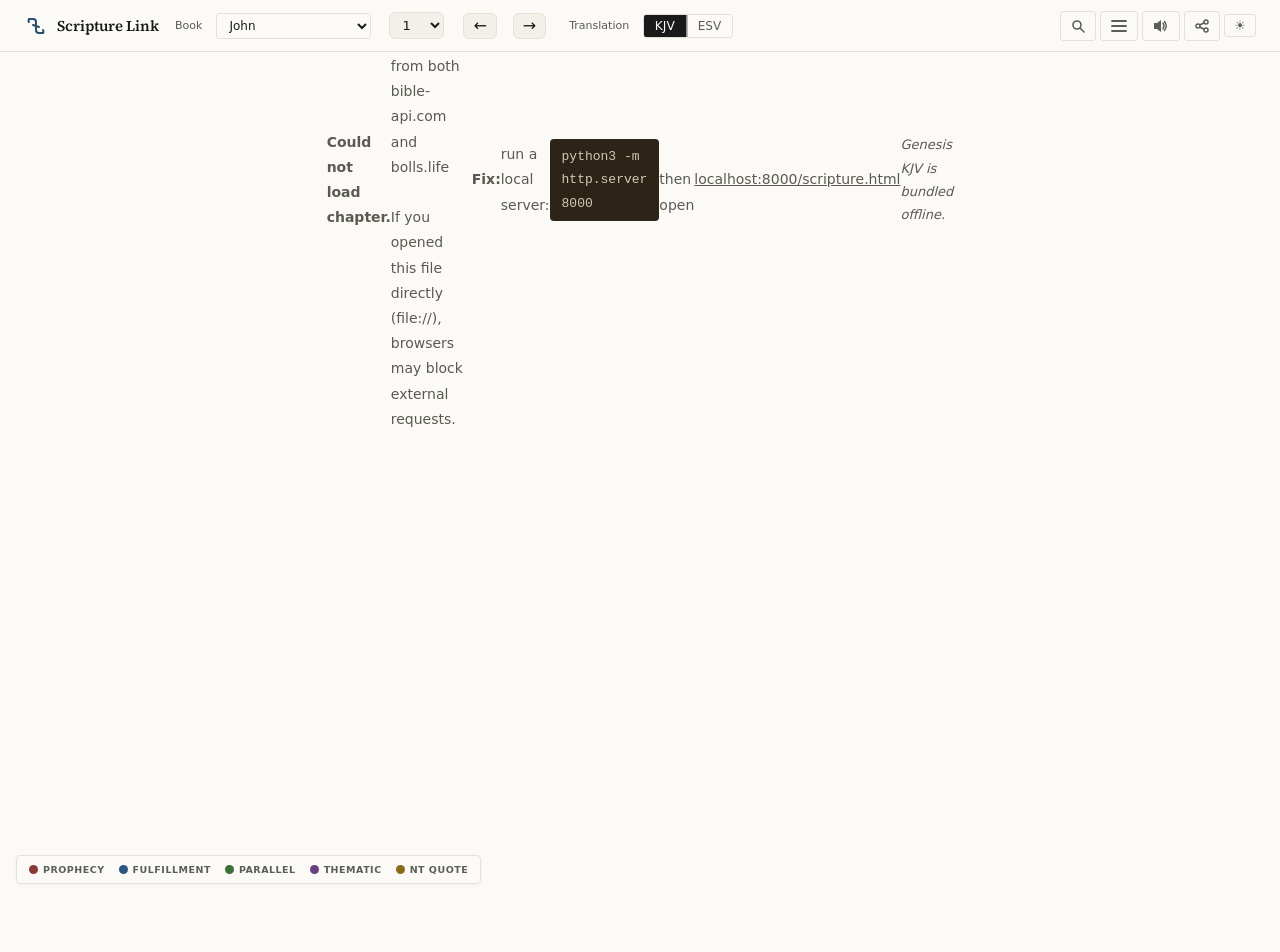
==== bible/index.html @ 8d9a79b6 "iter 103: fix expanded header search clobbering book selector User screenshots showed the expanded s" ====
<!DOCTYPE html>
<html lang="en">
<head>
<meta charset="UTF-8">
<meta name="viewport" content="width=device-width, initial-scale=1.0, viewport-fit=cover">
<title>Scripture Link — Bible with Cross-References &amp; Hebrew/Greek</title>
<meta name="description" content="A Bible reader with 344K typed cross-references, Hebrew &amp; Greek interlinear with Strong's, original editorial commentary in the Reformed tradition, sermons from 5 ministries, and a chronological timeline of all 66 books.">
<link rel="canonical" href="https://hunihydration.com/bible/">
<meta name="theme-color" content="#2A4D6E" media="(prefers-color-scheme: light)">
<meta name="theme-color" content="#15171C" media="(prefers-color-scheme: dark)">
<link rel="manifest" href="manifest.json">
<link rel="apple-touch-icon" href="apple-touch-icon.png">
<meta name="apple-mobile-web-app-capable" content="yes">
<meta name="apple-mobile-web-app-status-bar-style" content="black-translucent">
<meta name="apple-mobile-web-app-title" content="Scripture">
<link rel="icon" type="image/svg+xml" href="data:image/svg+xml,%3Csvg xmlns='http://www.w3.org/2000/svg' viewBox='0 0 100 100'%3E%3Crect width='100' height='100' rx='18' fill='%232A4D6E'/%3E%3Ctext x='50' y='68' font-family='Georgia,serif' font-size='62' fill='white' text-anchor='middle' font-weight='600'%3ES%3C/text%3E%3C/svg%3E">

<!-- Open Graph -->
<meta property="og:title" content="Scripture Link — Bible study with cross-references, Hebrew/Greek, and sermons">
<meta property="og:description" content="Read the Bible with 344K cross-references, original-language word study, original editorial commentary in the Reformed tradition, and sermons from MacArthur, Joby Martin, Ardavanis, JP Pokluda, and Watermark.">
<meta property="og:url" content="https://hunihydration.com/bible/">
<meta property="og:type" content="website">
<meta property="og:site_name" content="Scripture Link">
<meta property="og:image" content="https://hunihydration.com/bible/og-image.png">
<meta property="og:image:width" content="1200">
<meta property="og:image:height" content="630">
<meta name="twitter:image" content="https://hunihydration.com/bible/og-image.png">

<!-- Twitter -->
<meta name="twitter:card" content="summary_large_image">
<meta name="twitter:title" content="Scripture Link — Bible study with cross-references">
<meta name="twitter:description" content="Read the Bible with 344K cross-references, Hebrew/Greek interlinear, commentary, and sermons.">

<!-- Schema.org -->
<script type="application/ld+json">
{
  "@context":"https://schema.org",
  "@type":"WebApplication",
  "name":"Scripture Link",
  "description":"Bible reader with cross-references, Hebrew & Greek word study, commentary, and sermons.",
  "url":"https://hunihydration.com/bible/",
  "applicationCategory":"EducationalApplication",
  "operatingSystem":"Any",
  "offers":{"@type":"Offer","price":"0","priceCurrency":"USD"}
}
</script>

<link rel="preconnect" href="https://fonts.googleapis.com">
<link rel="preconnect" href="https://fonts.gstatic.com" crossorigin>
<link rel="preconnect" href="https://bible-api.com" crossorigin>
<link rel="preconnect" href="https://bolls.life" crossorigin>
<link href="https://fonts.googleapis.com/css2?family=Source+Serif+4:opsz,wght@8..60,400;8..60,500;8..60,600&display=swap" rel="stylesheet">
<style>
:root {
  --bg: #FBFAF6;
  --bg-alt: #F2F0E8;
  --text: #1A1A1A;
  --text-muted: #5C5C58;
  --text-dim: #5A5A52; /* Darkened from #6E6E66 to clear WCAG AA 4.5:1 against parchment bg for accessibility (vision-impaired users) */
  --border: #E4E1D7;
  --border-strong: #C9C5B8;
  --accent: #2A4D6E;
  --accent-soft: rgba(42, 77, 110, 0.07);
  --prophecy: #8B3A3A;
  --fulfillment: #2A5680;
  --parallel: #3D6E36;
  --thematic: #6B4080;
  --quote: #8B6B1A;
  --sidebar-width: 380px;
  --header-height: 52px;
  --serif: 'Source Serif 4', Georgia, 'Times New Roman', serif;
  --sans: -apple-system, BlinkMacSystemFont, 'Segoe UI', system-ui, sans-serif;
}

* { box-sizing: border-box; margin: 0; padding: 0; }

html, body { background: var(--bg); }
/* Smooth color/background transition when toggling themes (gated below by
   prefers-reduced-motion: reduce). Avoids the jarring 1-frame flip from
   dark to light to focus. */
body { transition: background-color 0.25s ease, color 0.25s ease; }

body {
  color: var(--text);
  font-family: var(--serif);
  min-height: 100vh;
  overflow-x: hidden;
  -webkit-font-smoothing: antialiased;
  -moz-osx-font-smoothing: grayscale;
}

/* Header */
.header {
  position: fixed;
  top: 0; left: 0; right: 0;
  height: calc(var(--header-height) + env(safe-area-inset-top, 0px));
  padding-top: env(safe-area-inset-top, 0px);
  padding-left: calc(24px + env(safe-area-inset-left, 0px));
  padding-right: calc(24px + env(safe-area-inset-right, 0px));
  background: var(--bg);
  display: flex;
  align-items: center;
  gap: 16px;
  z-index: 100;
  border-bottom: 1px solid var(--border);
}

.logo {
  font-family: var(--serif);
  color: var(--text);
  white-space: nowrap;
  display: flex;
  align-items: center;
  gap: 9px;
  text-decoration: none;
  cursor: pointer;
  transition: opacity 0.15s;
}
.logo:hover { opacity: 0.85; }
.logo-mark {
  color: var(--accent);
  flex-shrink: 0;
}
.logo-text { display: flex; flex-direction: column; line-height: 1.15; }
.logo-name { font-weight: 600; font-size: 15px; color: var(--text); }
.logo-tag {
  font-family: var(--sans);
  font-size: 10px;
  color: var(--text-dim);
  font-weight: 500;
  letter-spacing: 0.02em;
  margin-top: 1px;
}

.header-controls {
  display: flex;
  align-items: center;
  gap: 14px;
  flex: 1;
  flex-wrap: wrap;
}

.ctrl-label {
  font-family: var(--sans);
  font-size: 11px;
  color: var(--text-dim);
}

select, .pill-group { font-family: var(--sans); font-size: 12px; }

select {
  background: var(--bg);
  color: var(--text);
  border: 1px solid var(--border);
  border-radius: 3px;
  padding: 4px 8px;
  cursor: pointer;
  outline: none;
}
select:hover { border-color: var(--border-strong); }

.pill-group {
  display: flex;
  border: 1px solid var(--border);
  border-radius: 3px;
  overflow: hidden;
}

.pill-group button {
  background: var(--bg);
  color: var(--text-muted);
  border: none;
  padding: 4px 11px;
  cursor: pointer;
  font-family: var(--sans);
  font-size: 12px;
  border-right: 1px solid var(--border);
  transition: background 0.12s, color 0.12s;
}
.pill-group button:last-child { border-right: none; }
.pill-group button:hover { background: var(--bg-alt); color: var(--text); }
.pill-group button.active { background: var(--text); color: var(--bg); }

.chapter-nav {
  display: flex;
  align-items: center;
  gap: 4px;
  margin-left: auto;
}
.chapter-nav button {
  background: transparent;
  color: var(--text-muted);
  border: 1px solid var(--border);
  border-radius: 3px;
  padding: 3px 9px;
  cursor: pointer;
  font-size: 13px;
  font-family: var(--sans);
  line-height: 1.2;
}
.chapter-nav button:hover { color: var(--text); border-color: var(--border-strong); }

#chapter-display {
  font-family: var(--serif);
  font-size: 14px;
  font-weight: 500;
  color: var(--text) !important;
  min-width: 100px;
  text-align: center;
  text-decoration: none !important;
  pointer-events: none;
  display: none; /* superseded by chapter-select */
}
#chapter-select {
  font-family: var(--sans);
  font-size: 13px;
  padding: 4px 8px;
  background: var(--bg-alt);
  border: 1px solid var(--border);
  border-radius: 6px;
  color: var(--text);
  cursor: pointer;
  margin: 0 4px 0 4px;
}
/* Prev/next chapter arrows — sit immediately after chapter-select so the
   3 controls (book / chapter / arrows) read as one navigation cluster. */
button.ch-arrow {
  font-family: var(--sans);
  font-size: 16px;
  line-height: 1;
  padding: 4px 9px;
  background: var(--bg-alt);
  border: 1px solid var(--border);
  border-radius: 6px;
  color: var(--text);
  cursor: pointer;
  margin: 0 1px;
  -webkit-tap-highlight-color: transparent;
  transition: background 0.12s, border-color 0.12s;
}
button.ch-arrow:hover { background: var(--bg); border-color: var(--border-strong); }
button.ch-arrow:active { transform: scale(0.96); }
button.ch-arrow:disabled { opacity: 0.3; cursor: not-allowed; }
/* Inline variant — sits in the chapter-title row inside the reading column.
   Larger tap target (40x40), softer outline, scholarly tone. */
button.ch-arrow-inline {
  width: 40px;
  height: 40px;
  font-size: 18px;
  padding: 0;
  background: transparent;
  border: 1px solid var(--border);
  color: var(--text-muted);
  margin: 0;
  flex-shrink: 0;
}
button.ch-arrow-inline:hover { color: var(--text); border-color: var(--text-muted); background: var(--bg-alt); }

/* Verse-action More menu — boxed grid layout */
button.more-box {
  background: var(--bg-alt);
  border: 1px solid var(--border);
  border-radius: 8px;
  padding: 9px 11px;
  text-align: left;
  cursor: pointer;
  font-family: var(--sans);
  -webkit-tap-highlight-color: transparent;
  transition: border-color 0.12s, background 0.12s, transform 0.08s;
  display: flex;
  flex-direction: column;
  gap: 1px;
  min-height: 52px;
  justify-content: center;
}
button.more-box:hover { border-color: var(--border-strong); background: var(--bg); }
button.more-box:active { transform: scale(0.98); }
button.more-box .mb-title {
  font-family: var(--serif);
  font-size: 13px;
  font-weight: 600;
  color: var(--text);
  line-height: 1.2;
}
button.more-box .mb-sub {
  font-size: 10.5px;
  color: var(--text-dim);
  line-height: 1.35;
  margin-top: 2px;
}

/* Toast (bookmark confirmations, errors, etc) — iter 99 */
.toast {
  position: fixed;
  bottom: 80px;
  left: 50%;
  transform: translateX(-50%) translateY(8px);
  background: var(--text);
  color: var(--bg);
  padding: 11px 20px;
  border-radius: 24px;
  font-family: var(--sans);
  font-size: 13px;
  font-weight: 500;
  z-index: 1000;
  opacity: 0;
  transition: opacity 0.18s cubic-bezier(0.32, 0.72, 0, 1), transform 0.22s cubic-bezier(0.32, 0.72, 0, 1);
  pointer-events: none;
  box-shadow: 0 6px 24px rgba(0, 0, 0, 0.22), 0 1px 2px rgba(0, 0, 0, 0.08);
  letter-spacing: 0.01em;
  max-width: 88vw;
  text-align: center;
  white-space: nowrap;
  overflow: hidden;
  text-overflow: ellipsis;
}
.toast.show {
  opacity: 1;
  transform: translateX(-50%) translateY(0);
}
.toast.error {
  background: #9B2828;
  color: #fff;
}

/* Book byline — italic subtitle that orients cold-open visitors. On mobile
   the long Theme field can wrap into 2-3 lines and start to compete with
   verse 1 visually; line-clamp to one line keeps it as metadata. */
.book-byline {
  font-family: var(--serif);
  font-size: 13px;
  font-style: italic;
  color: var(--text-dim);
  margin: 0 0 14px 0;
  line-height: 1.45;
}
@media (max-width: 720px) {
  .book-byline {
    font-size: 12px;
    /* Iter 95: line-clamp removed per user feedback ('liked this how it was
       before'). Full byline now wraps freely on mobile so all four fields
       (author / date / genre / theme) stay visible. */
  }
}

#chapter-display * {
  color: var(--text) !important;
  text-decoration: none !important;
  background: transparent !important;
}

/* Layout */
.layout {
  display: flex;
  margin-top: calc(var(--header-height) + env(safe-area-inset-top, 0px));
  min-height: calc(100vh - var(--header-height) - env(safe-area-inset-top, 0px));
}

.bible-text {
  flex: 1;
  /* Reduced from 56px to 28px — book-title/arrows/overview-card removals
     made the upper padding over-spec'd. Audit caught a 67px void above the
     byline. */
  padding: 28px 32px 96px;
  max-width: 680px;
  margin: 0 auto;
  /* Animate horizontal POSITION (transform — no layout), and animate
     padding-bottom too so the mobile bottom-sheet's reservation of
     vertical room (24vh → 60vh) doesn't snap. Both 0.34s, matching sidebar. */
  transition: transform 0.34s cubic-bezier(0.32, 0.72, 0, 1),
              padding-bottom 0.34s cubic-bezier(0.32, 0.72, 0, 1);
  will-change: transform;
}

@media (min-width: 1101px) {
  /* On desktop the sidebar pushes from the right; slide the column LEFT
     by ~half the sidebar width so it stays centered in the visible area
     without changing the column's max-width (which would re-wrap text). */
  body.sidebar-open .bible-text { transform: translateX(calc(var(--sidebar-width) / -2 - 16px)); }
}

.book-title {
  font-family: var(--serif);
  font-weight: 400;
  font-size: 26px;
  color: var(--text);
  margin-bottom: 2px;
}

.chapter-title {
  font-family: var(--sans);
  font-size: 11px;
  font-weight: 500;
  color: var(--text-dim);
  text-transform: uppercase;
  letter-spacing: 0.4px;
  margin-bottom: 28px;
  padding-bottom: 18px;
  border-bottom: 1px solid var(--border);
}

/* Skip-to-content link (a11y) */
.skip-link {
  position: absolute;
  left: -9999px;
  top: 0;
  background: var(--accent);
  color: white;
  padding: 12px 20px;
  z-index: 9999;
  text-decoration: none;
  font-family: var(--sans);
  font-weight: 600;
  border-radius: 0 0 6px 0;
}
.skip-link:focus { left: 0; }

.verse {
  display: flex;
  gap: 12px;
  margin-bottom: 10px;
  padding: 6px 8px 6px 4px;
  -webkit-tap-highlight-color: transparent;
  border-radius: 4px;
  cursor: pointer;
  transition: background 0.16s ease, padding-left 0.16s ease, border-left-color 0.16s ease;
  align-items: flex-start;
  border-left: 2px solid transparent;
}
@media (hover: hover) {
  .verse:hover {
    background: var(--bg-alt);
    border-left-color: var(--accent);
    padding-left: 8px;
  }
}
.verse.active {
  background: var(--accent-soft);
  /* Keep border WIDTH constant (2px) so the verse text doesn't shift
     horizontally when activated. Same padding-left as :hover so a
     hovered-then-clicked verse doesn't snap back 4px. Outset shadow
     gives the indicator extra weight without layout shift. */
  border-left-color: var(--accent);
  padding-left: 8px;
  box-shadow: -2px 0 0 0 var(--accent);
}

.verse-num {
  /* Match the verse body's serif so numbers feel like part of the text,
     not a UI control. Light weight, oldstyle figures where available.
     Tappable: clicking copies the citation. */
  font-family: var(--serif);
  font-size: var(--verse-num-size, 11px);
  color: var(--text-dim);
  min-width: 22px;
  margin-top: 6px;
  text-align: right;
  font-variant-numeric: oldstyle-nums;
  font-feature-settings: 'onum';
  font-weight: 400;
  cursor: pointer;
  -webkit-tap-highlight-color: transparent;
}
.verse-num:hover { color: var(--accent); }
/* Verses with commentary / theological-Q / sermons get a subtle accent
   underline on the number — tells the reader which verses have something
   extra waiting in the sidebar without adding another icon to the layout. */
.verse-num.has-extra {
  text-decoration: underline;
  text-decoration-thickness: 1px;
  text-underline-offset: 2px;
  text-decoration-color: var(--accent);
  color: var(--text-muted);
}
/* Screen-reader-only utility for live regions */
.sr-only {
  position: absolute !important;
  width: 1px; height: 1px;
  padding: 0; margin: -1px;
  overflow: hidden;
  clip: rect(0,0,0,0); white-space: nowrap;
  border: 0;
}

.verse-text {
  font-size: var(--verse-font-size, 19px);
  line-height: var(--verse-line-height, 1.78);
  color: var(--text);
  flex: 1;
  letter-spacing: -0.005em;
  /* Suppress iOS native long-press callout so it doesn't collide with the
     in-app highlight palette. Text selection (drag) still works because the
     selectionchange handler runs anyway — we only kill the long-press menu. */
  -webkit-touch-callout: none;
}

/* iOS Safari polish — prevent zoom on input focus, no tap-flash on touchables */
@media (max-width: 1100px) {
  select, input[type="text"], input[type="search"] { font-size: 16px !important; }
}
.pill-group button, .end-of-chapter-link, .blb-btn, .ref-card, button { -webkit-tap-highlight-color: transparent; }
#arc-canvas, #graph-canvas, #timeline-canvas { touch-action: pinch-zoom; }

/* Mobile-friendly hit areas (visual size kept small, expanded touch via padding) */
@media (pointer: coarse) {
  .ref-dot, .ref-vote-badge { padding: 8px 12px !important; }
  .ws-word { padding: 10px 8px !important; min-width: 44px; }
  .pill-group button { padding: 10px 14px !important; min-height: 40px; }
  /* Apple HIG minimum tap target: 44pt */
  .icon-btn, .theme-toggle { min-width: 44px; min-height: 44px; }
}
/* Welcome card — extracted from per-render inline styles. Cuts ~2KB
   of HTML per chapter render. */
#welcome-card {
  background: linear-gradient(135deg, var(--accent-soft), transparent);
  border: 1px solid var(--border);
  border-left: 3px solid var(--accent);
  border-radius: 8px;
  padding: 18px 20px;
  margin: 0 0 24px 0;
  font-family: var(--sans);
  position: relative;
}
#welcome-card .wc-dismiss {
  position: absolute; top: 8px; right: 10px;
  background: none; border: none; font-size: 18px;
  color: var(--text-dim); cursor: pointer; padding: 4px 8px; line-height: 1;
}
#welcome-card .wc-title {
  font-family: var(--serif); font-size: 17px; font-weight: 600;
  color: var(--text); margin-bottom: 6px;
}
#welcome-card .wc-body {
  font-size: 13px; color: var(--text-muted);
  line-height: 1.55; margin-bottom: 14px;
}
#welcome-card .wc-section-label {
  font-size: 12px; color: var(--text-dim);
  margin-bottom: 8px; text-transform: uppercase;
  letter-spacing: 0.06em; font-weight: 600;
}
#welcome-card .wc-row { display: flex; flex-wrap: wrap; gap: 8px; margin-bottom: 10px; }
#welcome-card .wc-cta {
  background: var(--accent); color: white; text-decoration: none;
  padding: 8px 14px; border-radius: 6px; font-size: 13px; font-weight: 600;
}
#welcome-card .wc-pill {
  background: var(--bg-alt); color: var(--text); text-decoration: none;
  padding: 7px 14px; border-radius: 6px; font-size: 13px; font-weight: 500;
  border: 1px solid var(--border);
}
#welcome-card .wc-chip {
  background: var(--bg-alt); color: var(--text); text-decoration: none;
  padding: 6px 11px; border-radius: 14px; font-size: 11.5px; font-weight: 500;
  border: 1px solid var(--border); cursor: pointer;
}
#welcome-card .wc-tip {
  font-size: 11px; color: var(--text-dim);
  margin-top: 10px; line-height: 1.5;
}

/* Per-chapter journal block — extracted from inline styles */
.journal-block {
  margin: 32px 0 24px;
  padding: 18px 18px 14px;
  background: var(--bg-alt);
  border: 1px solid var(--border);
  border-left: 3px solid var(--accent);
  border-radius: 6px;
  font-family: var(--sans);
}
.journal-block .jb-head {
  display: flex; justify-content: space-between;
  align-items: center; margin-bottom: 8px; gap: 10px;
}
.journal-block .jb-label {
  font-size: 11px; color: var(--text-muted);
  text-transform: uppercase; letter-spacing: 0.06em; font-weight: 600;
}
.journal-block .jb-prompt {
  font-size: 13px; color: var(--text-muted); margin-top: 2px;
}
.journal-block .jb-status {
  font-size: 11px; color: var(--text-dim);
}
.journal-block textarea {
  width: 100%; background: var(--bg); color: var(--text);
  border: 1px solid var(--border); border-radius: 4px;
  padding: 10px 12px; font-family: var(--serif);
  font-size: 14px; line-height: 1.55; resize: vertical;
  box-sizing: border-box; min-height: 60px;
}

/* Reader mode — strips chrome for distraction-free skim reading.
   Mirrors what the print stylesheet hides, but keeps the page interactive. */
body.reader-mode .ref-dots,
body.reader-mode .ws-strip,
body.reader-mode .legend,
body.reader-mode #bottom-nav,
body.reader-mode .verse-actions,
body.reader-mode .commentary-card,
body.reader-mode .questions-card { display: none !important; }
body.reader-mode .verse-num { opacity: 0.45; }
body.reader-mode .verse { cursor: default; }
body.reader-mode .verse:hover { background: none; border-left-color: transparent !important; }
body.reader-mode .header { opacity: 0.4; transition: opacity 0.2s; }
body.reader-mode .header:hover, body.reader-mode .header:focus-within { opacity: 1; }

/* Honor user's reduced-motion preference (vestibular disorder accessibility) */
@media (prefers-reduced-motion: reduce) {
  *, *::before, *::after {
    animation-duration: 0.01ms !important;
    animation-iteration-count: 1 !important;
    transition-duration: 0.01ms !important;
    scroll-behavior: auto !important;
  }
}
/* Avoid scroll snags when swipe-to-change-chapter is wired on bible-text */
.bible-text {
  touch-action: pan-y;
  -webkit-overflow-scrolling: touch;
  overscroll-behavior-y: contain;
}

.ref-dots {
  display: inline-flex;
  gap: 3px;
  margin-left: 6px;
  vertical-align: middle;
  position: relative;
  top: -1px;
}
.ref-dot {
  display: inline-flex;
  align-items: center;
  justify-content: center;
  min-width: 16px;
  height: 16px;
  padding: 0 4px;
  border-radius: 8px;
  font-family: var(--sans);
  font-size: 9px;
  font-weight: 600;
  color: #fff;
  cursor: pointer;
  user-select: none;
  line-height: 1;
}
.ref-dot.prophecy { background: var(--prophecy); }
.ref-dot.fulfillment { background: var(--fulfillment); }
.ref-dot.parallel { background: var(--parallel); }
.ref-dot.thematic { background: var(--thematic); }
.ref-dot.quote { background: var(--quote); }

/* Inline mode signal — when in inline mode, dots get a chevron hint */
body.mode-inline .ref-dot::after {
  content: " ▾";
  font-size: 7px;
  margin-left: 2px;
  opacity: 0.85;
}

/* Inline */
.inline-refs {
  display: none;
  margin: 8px 0 14px 36px;
  padding-left: 14px;
  padding-right: 32px; /* room for the close button */
  border-left: 2px solid var(--border-strong);
  position: relative;
}
.inline-refs.open { display: block; animation: fade 0.18s ease; }

/* Bookmark heart bounce */
@keyframes bookmark-bounce {
  0% { transform: scale(1); }
  50% { transform: scale(1.25) rotate(-8deg); }
  100% { transform: scale(1) rotate(0); }
}
.bookmark-btn.just-saved { animation: bookmark-bounce 0.42s cubic-bezier(0.34, 1.56, 0.64, 1); }

/* Verse-tap ripple (mobile touch feedback) */
.verse { position: relative; overflow: hidden; }
.verse::after {
  content: '';
  position: absolute;
  inset: 0;
  background: radial-gradient(circle at var(--rx, 50%) var(--ry, 50%), var(--accent-soft) 0%, transparent 60%);
  opacity: 0;
  pointer-events: none;
  transition: opacity 0.4s ease;
}
.verse.tapped::after { opacity: 1; transition: opacity 0s; }

/* Pill spring */
.pill-group button { transition: background 0.2s cubic-bezier(0.34, 1.56, 0.64, 1), color 0.2s, box-shadow 0.2s; }
.pill-group button.active { transform: scale(1.02); }

/* Page footer */
.page-footer {
  margin: 56px -22px 0;
  padding: 28px 22px 36px;
  border-top: 1px solid var(--border);
  background: var(--bg-alt);
  text-align: center;
  font-family: var(--sans);
}
@media (max-width: 1100px) { .page-footer { margin: 40px -18px 0; padding: 22px 18px 28px; } }
.page-footer .footer-line {
  font-family: var(--serif);
  font-size: 13px;
  color: var(--text-muted);
  margin-bottom: 8px;
}
.page-footer .footer-credits {
  font-size: 12px;
  color: var(--text-dim);
  margin-bottom: 6px;
}
.page-footer .footer-credits a {
  color: var(--text-dim);
  text-decoration: none;
  border-bottom: 1px dashed var(--border-strong);
}
.page-footer .footer-credits a:hover { color: var(--accent); border-bottom-color: var(--accent); }
.page-footer .footer-sep { margin: 0 6px; opacity: 0.5; }
.page-footer .footer-attribution {
  font-size: 10px;
  color: var(--text-dim);
  letter-spacing: 0.02em;
  margin-top: 6px;
}

/* Verse highlighting (long-press or right-click) */
.verse.hl-yellow { background: rgba(255,193,7,0.18) !important; border-left-color: #FFC107 !important; }
.verse.hl-pink   { background: rgba(236,64,122,0.18) !important; border-left-color: #EC407A !important; }
.verse.hl-green  { background: rgba(76,175,80,0.18) !important; border-left-color: #4CAF50 !important; }
.verse.hl-blue   { background: rgba(66,133,244,0.18) !important; border-left-color: #4285F4 !important; }
[data-theme="dark"] .verse.hl-yellow { background: rgba(255,193,7,0.22) !important; }
[data-theme="dark"] .verse.hl-pink   { background: rgba(236,64,122,0.22) !important; }
[data-theme="dark"] .verse.hl-green  { background: rgba(76,175,80,0.22) !important; }
[data-theme="dark"] .verse.hl-blue   { background: rgba(66,133,244,0.22) !important; }

/* Inline (Kindle-style) text-range highlighting — wraps just the
   selected span via <mark class="thl-..."> rather than painting the
   whole verse. Slightly more saturated than verse-level since they
   sit inline against verse-text. */
mark.thl-yellow { background: rgba(255,193,7,0.40); color: inherit; padding: 0; border-radius: 2px; }
mark.thl-pink   { background: rgba(236,64,122,0.32); color: inherit; padding: 0; border-radius: 2px; }
mark.thl-green  { background: rgba(76,175,80,0.32);  color: inherit; padding: 0; border-radius: 2px; }
mark.thl-blue   { background: rgba(66,133,244,0.32); color: inherit; padding: 0; border-radius: 2px; }
[data-theme="dark"] mark.thl-yellow { background: rgba(255,193,7,0.45); }
[data-theme="dark"] mark.thl-pink   { background: rgba(236,64,122,0.40); }
[data-theme="dark"] mark.thl-green  { background: rgba(76,175,80,0.40); }
[data-theme="dark"] mark.thl-blue   { background: rgba(66,133,244,0.40); }
.thl-palette {
  position: fixed; z-index: 810;
  background: var(--bg-alt);
  border: 1px solid var(--border-strong);
  border-radius: 24px;
  padding: 5px;
  display: flex;
  gap: 5px;
  box-shadow: 0 6px 18px rgba(0,0,0,0.22);
  animation: fade 0.12s ease;
  -webkit-user-select: none;
  user-select: none;
}
.thl-palette button {
  width: 28px; height: 28px;
  border: 2px solid transparent;
  border-radius: 50%;
  cursor: pointer;
  padding: 0;
  -webkit-tap-highlight-color: transparent;
}
.thl-palette button.thl-y { background: #FFC107; }
.thl-palette button.thl-p { background: #EC407A; }
.thl-palette button.thl-g { background: #4CAF50; }
.thl-palette button.thl-b { background: #4285F4; }
.thl-palette button.thl-clear {
  background: transparent;
  color: var(--text-dim);
  font-size: 16px;
  line-height: 1;
}
.hl-palette {
  position: fixed; z-index: 800;
  background: var(--bg-alt);
  border: 1px solid var(--border-strong);
  border-radius: 28px;
  padding: 6px;
  display: flex;
  gap: 6px;
  box-shadow: 0 6px 18px rgba(0,0,0,0.18);
  animation: fade 0.14s ease;
}
.hl-palette button {
  width: 32px; height: 32px;
  border: 2px solid transparent;
  border-radius: 50%;
  cursor: pointer;
  transition: transform 0.1s;
  -webkit-tap-highlight-color: transparent;
  font-size: 14px;
  color: rgba(0,0,0,0.6);
}
.hl-palette button:hover { transform: scale(1.12); }
.hl-palette button:active { transform: scale(0.95); }
.hl-palette button.active { border-color: var(--text); }
.hl-palette .hl-y { background: #FFE082; }
.hl-palette .hl-p { background: #F8BBD0; }
.hl-palette .hl-g { background: #C5E1A5; }
.hl-palette .hl-b { background: #BBDEFB; }
.hl-palette .hl-clear { background: var(--bg); border-color: var(--border-strong); color: var(--text-muted); font-size: 16px; }

/* Clean print — strip chrome, keep just verses + chapter heading */
@media print {
  @page { margin: 0.75in; size: letter; }
  body { background: #fff !important; color: #000 !important; }
  .header, .sidebar, .legend, #bottom-nav, #welcome-card, #votd-banner, #continue-banner,
  #arc-stage, #graph-stage, #timeline-stage, #settings-drawer, #ws-modal, #about-modal, #kbd-help,
  .ref-dots, .ws-strip, .blb-section, .end-of-chapter, .page-footer,
  .book-bg-card { display: none !important; }
  .bible-text { max-width: 100%; padding: 0 !important; margin: 0 !important; }
  .book-title { font-family: Georgia, serif; font-size: 24pt; color: #000 !important; margin-bottom: 4pt; page-break-after: avoid; break-after: avoid; }
  .chapter-title { font-family: Georgia, serif; font-size: 14pt; color: #000 !important; margin-bottom: 18pt; page-break-after: avoid; break-after: avoid; }
  .verse { display: block; padding: 0; margin-bottom: 6pt; border: none !important; background: none !important; page-break-inside: avoid; orphans: 3; widows: 3; }
  .verse-num { display: inline; font-weight: 700; font-size: 9pt; vertical-align: super; color: #555 !important; margin-right: 4pt; }
  .verse-text { display: inline; font-family: Georgia, serif; font-size: 11pt; line-height: 1.55; color: #000 !important; orphans: 3; widows: 3; }
  .verse.red-letter .verse-text { color: #800 !important; }
  /* Footer ref */
  .bible-text::after { content: 'hunihydration.com/bible'; display: block; margin-top: 24pt; padding-top: 8pt; border-top: 1pt solid #aaa; font-family: -apple-system, sans-serif; font-size: 8pt; color: #888; text-align: right; }
}

/* Skeleton loader (verse-shaped) */
.verse-skeleton {
  display: flex; gap: 12px; margin-bottom: 12px; padding: 6px 4px;
  align-items: flex-start;
}
.verse-skeleton .vs-num {
  width: 18px; height: 14px; background: var(--border); border-radius: 3px;
  margin-top: 4px; flex-shrink: 0;
  animation: skeleton-pulse 1.4s ease-in-out infinite;
}
.verse-skeleton .vs-text {
  height: 18px; background: var(--border); border-radius: 4px;
  animation: skeleton-pulse 1.4s ease-in-out infinite;
}
@keyframes skeleton-pulse {
  0%, 100% { opacity: 0.55; }
  50% { opacity: 0.85; }
}

/* End-of-chapter nav (continue reading) */
.end-of-chapter {
  display: grid;
  grid-template-columns: 1fr 1fr;
  gap: 12px;
  margin-top: 40px;
  padding-top: 28px;
  border-top: 1px solid var(--border);
}
.end-of-chapter-link {
  display: flex;
  align-items: center;
  gap: 10px;
  padding: 14px 18px;
  background: var(--bg-alt);
  border: 1px solid var(--border);
  border-radius: 8px;
  text-decoration: none;
  color: var(--text);
  transition: background 0.15s, border-color 0.15s, transform 0.1s;
  -webkit-tap-highlight-color: transparent;
}
.end-of-chapter-link:hover {
  background: var(--accent-soft);
  border-color: var(--accent);
}
.end-of-chapter-link:active { transform: scale(0.99); }
.end-of-chapter-link.next { justify-content: flex-end; text-align: right; }
.end-of-chapter-link .end-arrow {
  font-size: 28px;
  color: var(--accent);
  font-weight: 300;
  line-height: 1;
}
.end-of-chapter-link .end-label { display: flex; flex-direction: column; gap: 2px; }
.end-of-chapter-link .end-meta {
  font-family: var(--sans);
  font-size: 10px;
  color: var(--text-dim);
  text-transform: uppercase;
  letter-spacing: 0.08em;
  font-weight: 600;
}
.end-of-chapter-link .end-name {
  font-family: var(--serif);
  font-size: 16px;
  font-weight: 600;
  color: var(--text);
}
@media (max-width: 540px) {
  .end-of-chapter { grid-template-columns: 1fr; }
}

/* Currently-speaking verse highlight (read-aloud) */
.verse.speaking {
  background: linear-gradient(90deg, var(--accent-soft), transparent 80%) !important;
  border-left-color: var(--accent) !important;
  padding-left: 8px !important;
  position: relative;
}
.verse.speaking::before {
  content: '▶';
  position: absolute;
  left: -28px;
  top: 6px;
  font-size: 14px;
  opacity: 0.7;
  animation: pulse 1.5s ease-in-out infinite;
}
@keyframes pulse {
  0%, 100% { opacity: 0.5; }
  50% { opacity: 1; }
}

/* Red-letter Jesus' words (WCAG AA contrast) */
.verse.red-letter .verse-text { color: #9B2828; }
[data-theme="dark"] .verse.red-letter .verse-text { color: #F08585; }
[data-theme="focus"] .verse.red-letter .verse-text { color: #8B3A2E; }

/* Filter chips for reference types */
.filter-chips {
  display: flex;
  flex-wrap: wrap;
  gap: 6px;
  margin: 4px 0 8px 0;
}
.filter-chip {
  border: none;
  cursor: pointer;
  padding: 5px 10px;
  border-radius: 12px;
  font-family: var(--sans);
  font-size: 10px;
  font-weight: 600;
  letter-spacing: 0.04em;
  transition: opacity 0.15s, transform 0.05s;
  -webkit-tap-highlight-color: transparent;
}
.filter-chip:active { transform: scale(0.96); }
.filter-chip.filter-off { opacity: 0.35; text-decoration: line-through; }
.filter-chip.prophecy { background: var(--prophecy); color: white; }
.filter-chip.fulfillment { background: var(--fulfillment); color: white; }
.filter-chip.quote { background: var(--quote); color: white; }
.filter-chip.parallel { background: var(--parallel); color: white; }
.filter-chip.thematic { background: var(--thematic); color: white; }

/* Bookmark button */
.bookmark-btn {
  background: var(--bg-alt);
  border: 1px solid var(--border);
  border-radius: 14px;
  padding: 6px 12px;
  font-family: var(--sans);
  font-size: 11px;
  font-weight: 600;
  color: var(--text-muted);
  cursor: pointer;
  -webkit-tap-highlight-color: transparent;
  white-space: nowrap;
  flex-shrink: 0;
  transition: all 0.15s;
}
.bookmark-btn:hover { border-color: var(--accent); color: var(--accent); }
.bookmark-btn.active {
  background: #FFE39A;
  color: #6B4D00;
  border-color: #D4B870;
}
[data-theme="dark"] .bookmark-btn.active {
  background: rgba(255,227,154,0.15);
  color: #FFE39A;
  border-color: #B89846;
}

/* Book background card */
.book-bg-card {
  background: var(--bg-alt);
  border: 1px solid var(--border);
  border-left: 3px solid var(--accent);
  border-radius: 6px;
  padding: 0;
  margin: 0 0 28px 0;
  font-family: var(--sans);
  overflow: hidden;
}
.book-bg-summary {
  cursor: pointer;
  list-style: none;
  padding: 12px 16px;
  display: flex;
  justify-content: space-between;
  align-items: center;
  user-select: none;
  -webkit-tap-highlight-color: transparent;
}
.book-bg-summary::-webkit-details-marker { display: none; }
.book-bg-summary-label {
  font-size: 13px;
  font-weight: 600;
  color: var(--text);
  letter-spacing: 0.02em;
}
.book-bg-summary-hint {
  font-size: 11px;
  color: var(--text-muted);
  font-style: italic;
}
.book-bg-card[open] .book-bg-summary-hint { display: none; }
.book-bg-body {
  padding: 4px 16px 16px;
  border-top: 1px solid var(--border);
}
.book-bg-row {
  display: flex;
  gap: 12px;
  padding: 6px 0;
  font-size: 13px;
  line-height: 1.5;
  border-bottom: 1px dashed var(--border);
}
.book-bg-row:last-of-type { border-bottom: none; }
.book-bg-key {
  flex: 0 0 80px;
  font-size: 10px;
  letter-spacing: 0.08em;
  text-transform: uppercase;
  color: var(--text-dim);
  font-weight: 600;
  padding-top: 2px;
}
.book-bg-val {
  flex: 1;
  color: var(--text);
}
.book-bg-summary-text {
  margin-top: 12px;
  padding-top: 12px;
  border-top: 1px solid var(--border);
  font-family: var(--serif);
  font-size: 14px;
  line-height: 1.6;
  color: var(--text);
  font-style: italic;
}

/* Mobile/Desktop visibility helpers */
.mobile-only { display: none !important; }
@media (max-width: 1100px) {
  .desktop-only { display: none !important; }
  .mobile-only { display: inline-flex !important; }
}

/* Header search input — expanded state overlays the rest of the header
   row (position:absolute) so it doesn't shove book/chapter selectors or
   pill clusters around. iter 103. */
#header-search {
  font-family: var(--sans);
  font-size: 14px;
  padding: 7px 14px;
  border-radius: 14px;
  border: 1px solid var(--border-strong);
  background: var(--bg);
  color: var(--text);
  outline: none;
  position: absolute;
  left: 12px;
  right: 12px;
  top: 50%;
  transform: translateY(-50%);
  z-index: 10;
  box-shadow: 0 0 0 3px var(--accent-soft), 0 4px 14px rgba(0,0,0,0.08);
}
#header-search:focus { border-color: var(--accent); }
#header-search::placeholder { color: var(--text-muted); opacity: 0.85; }
#header-search[hidden] { display: none; }

/* Settings drawer (mobile) */
#settings-drawer {
  position: fixed; inset: 0;
  z-index: 500;
  display: none;
  pointer-events: none;
}
#settings-drawer.open { display: block; pointer-events: auto; }
.settings-backdrop {
  position: absolute; inset: 0;
  background: rgba(0, 0, 0, 0.45);
  opacity: 0;
  transition: opacity 0.2s ease;
}
#settings-drawer.open .settings-backdrop { opacity: 1; }
.settings-panel {
  position: absolute;
  bottom: -100vh;
  left: 0; right: 0;
  background: var(--bg);
  border-radius: 18px 18px 0 0;
  max-height: 80vh;
  overflow-y: auto;
  -webkit-overflow-scrolling: touch;
  padding: 8px 0 32px;
  box-shadow: 0 -8px 32px rgba(0,0,0,0.25);
  transition: bottom 0.28s cubic-bezier(0.32, 0.72, 0, 1);
}
#settings-drawer.open .settings-panel { bottom: 0; }
.settings-panel::before {
  content: '';
  display: block;
  width: 44px; height: 5px;
  border-radius: 3px;
  background: var(--border-strong);
  margin: 8px auto 14px;
}
.settings-header {
  display: flex;
  align-items: center;
  justify-content: space-between;
  padding: 0 18px 14px;
  border-bottom: 1px solid var(--border);
}
.settings-title {
  font-family: var(--sans);
  font-size: 16px;
  font-weight: 600;
  color: var(--text);
}
.settings-close-btn {
  background: none;
  border: none;
  color: var(--accent);
  font-family: var(--sans);
  font-size: 15px;
  font-weight: 600;
  padding: 6px 10px;
  cursor: pointer;
  -webkit-tap-highlight-color: transparent;
}
.settings-section { padding: 4px 0 12px; }
.settings-group-title {
  font-family: var(--sans);
  font-size: 11px;
  font-weight: 700;
  letter-spacing: 0.08em;
  text-transform: uppercase;
  color: var(--text-dim);
  padding: 14px 18px 6px;
}
.settings-search {
  display: flex;
  gap: 8px;
  padding: 12px 18px;
  border-bottom: 1px solid var(--border);
}
.settings-search input {
  flex: 1;
  padding: 11px 14px;
  font-family: var(--sans);
  font-size: 15px;
  color: var(--text);
  background: var(--bg-alt);
  border: 1px solid var(--border);
  border-radius: 8px;
  -webkit-appearance: none;
  appearance: none;
  outline: none;
}
.settings-search input:focus {
  border-color: var(--accent);
  background: var(--bg);
}
.settings-search button {
  padding: 11px 18px;
  font-family: var(--sans);
  font-size: 14px;
  font-weight: 600;
  background: var(--accent);
  color: white;
  border: none;
  border-radius: 8px;
  cursor: pointer;
  -webkit-tap-highlight-color: transparent;
}
.settings-search button:active { opacity: 0.85; }
.settings-row {
  display: flex;
  align-items: center;
  gap: 14px;
  padding: 14px 18px;
  cursor: pointer;
  border-bottom: 1px solid var(--border);
  transition: background 0.12s;
  -webkit-tap-highlight-color: transparent;
  min-height: 60px;
}
.settings-row:last-child { border-bottom: none; }
.settings-row:active { background: var(--accent-soft); }
.settings-row-main { flex: 1; min-width: 0; }
.settings-row-label {
  font-family: var(--sans);
  font-size: 15px;
  color: var(--text);
  font-weight: 500;
  margin-bottom: 2px;
}
.settings-row-sub {
  font-family: var(--sans);
  font-size: 12px;
  color: var(--text-muted);
  line-height: 1.35;
}
.settings-row-value {
  font-family: var(--sans);
  font-size: 13px;
  color: var(--text-muted);
  font-weight: 600;
  padding: 6px 14px;
  background: var(--border);
  border-radius: 14px;
  flex-shrink: 0;
  min-width: 56px;
  text-align: center;
  transition: background 0.15s, color 0.15s;
}
.settings-row-value.on {
  background: #2E8B5E;
  color: white;
}
.settings-row-value.off {
  background: var(--border);
  color: var(--text-muted);
}
.settings-row-value.action {
  background: var(--accent-soft);
  color: var(--accent);
}

/* Word Study (Hebrew/Greek interlinear) */
.ws-strip {
  margin: 6px 0 12px 36px;
  padding: 10px 12px;
  background: var(--bg-alt);
  border-radius: 4px;
  font-family: var(--sans);
  font-size: 12px;
  line-height: 1.85;
  display: flex; flex-wrap: wrap; gap: 4px 10px;
}
.ws-word {
  display: inline-flex;
  flex-direction: column;
  align-items: center;
  padding: 4px 6px;
  border-radius: 3px;
  cursor: pointer;
  transition: background 0.12s;
}
.ws-word:hover { background: var(--accent-soft); }
.ws-orig { font-size: 17px; color: var(--text); font-weight: 500; }
.ws-gloss { font-size: 9.5px; color: var(--text-muted); margin-top: 1px; letter-spacing: 0.2px; max-width: 100px; text-align: center; }
.ws-strong { font-size: 8.5px; color: var(--text-dim); font-variant-numeric: tabular-nums; margin-top: 1px; }
@media (max-width: 1100px) { .ws-strip { margin-left: 0; } }
/* Bump interlinear font sizes on phones — 9.5px gloss / 8.5px Strong's
   sat below the iOS legibility floor and were borderline unreadable. */
@media (max-width: 600px) {
  .ws-orig { font-size: 19px; }
  .ws-gloss { font-size: 12px; max-width: 140px; }
  .ws-strong { font-size: 11px; }
}

#ws-modal {
  display: none;
  position: fixed; inset: 0;
  background: rgba(0,0,0,0.45);
  z-index: 400;
  align-items: center;
  justify-content: center;
  padding: 24px;
  -webkit-tap-highlight-color: transparent;
}
#ws-modal.open { display: flex; animation: fade 0.16s ease; }
.ws-modal-card {
  background: var(--bg);
  border: 1px solid var(--border-strong);
  border-radius: 8px;
  max-width: 540px;
  width: 100%;
  max-height: 85vh;
  overflow-y: auto;
  padding: 22px 24px 24px;
  box-shadow: 0 12px 36px rgba(0,0,0,0.35);
  position: relative;
}
.ws-modal-close {
  position: absolute; top: 10px; right: 12px;
  background: none; border: none; font-size: 22px;
  color: var(--text-dim); cursor: pointer;
  width: 32px; height: 32px; border-radius: 50%;
}
.ws-modal-close:hover { background: var(--border); color: var(--text); }
.ws-modal-orig { font-size: 32px; color: var(--text); font-weight: 600; margin-bottom: 6px; line-height: 1.2; }
.ws-modal-translit {
  display: flex;
  align-items: center;
  gap: 12px;
  margin-bottom: 10px;
  font-family: var(--serif);
  font-size: 18px;
  color: var(--accent);
  font-style: italic;
}
.ws-pronunciation { letter-spacing: 0.5px; }
.ws-speak-btn {
  background: var(--accent-soft);
  border: 1px solid var(--accent);
  border-radius: 14px;
  padding: 4px 12px;
  cursor: pointer;
  font-family: var(--sans);
  font-size: 11px;
  font-weight: 600;
  color: var(--accent);
  letter-spacing: 0.04em;
  text-transform: uppercase;
  display: inline-flex;
  align-items: center;
  justify-content: center;
  -webkit-tap-highlight-color: transparent;
}
.ws-speak-btn:hover { background: var(--accent); color: white; }
.ws-speak-btn:active { transform: scale(0.92); }
.ws-modal-meta { font-family: var(--sans); font-size: 11px; color: var(--text-muted); letter-spacing: 0.05em; margin-bottom: 14px; }
.ws-modal-section-title { font-family: var(--sans); font-size: 10px; letter-spacing: 0.1em; color: var(--accent); text-transform: uppercase; font-weight: 600; margin-top: 16px; margin-bottom: 6px; }
.ws-modal-text { font-family: var(--serif); font-size: 14px; line-height: 1.55; color: var(--text); }
.ws-modal-list { font-family: var(--sans); font-size: 12px; color: var(--text-muted); }
.ws-conc-grid { display: grid; grid-template-columns: repeat(auto-fill, minmax(140px, 1fr)); gap: 4px 10px; }
.ws-conc-link { color: var(--accent); text-decoration: none; cursor: pointer; }
.ws-conc-link:hover { text-decoration: underline; }
@media (max-width: 1100px) {
  .inline-refs {
    margin: 6px 0 14px 0;
    padding-left: 12px;
    border-left-width: 3px;
  }
  .inline-refs .inline-ref-item { margin-bottom: 14px; }
  .inline-refs a { font-size: 14px !important; word-break: break-word; }
}
@keyframes fade { from { opacity: 0; } to { opacity: 1; } }

.inline-ref-item { margin-bottom: 12px; }
.inline-ref-address {
  font-family: var(--sans);
  font-size: 11px;
  color: var(--text-muted);
  margin-bottom: 3px;
}
.inline-ref-address .type {
  font-size: 9px;
  margin-left: 8px;
  padding: 1px 6px;
  border-radius: 2px;
  text-transform: uppercase;
  letter-spacing: 0.4px;
  font-weight: 600;
  color: #fff;
}
.inline-ref-address .type.prophecy { background: var(--prophecy); }
.inline-ref-address .type.fulfillment { background: var(--fulfillment); }
.inline-ref-address .type.parallel { background: var(--parallel); }
.inline-ref-address .type.thematic { background: var(--thematic); }
.inline-ref-address .type.quote { background: var(--quote); }
.inline-ref-text {
  font-size: 15px;
  line-height: 1.55;
  color: var(--text-muted);
}
.inline-ref-note {
  font-family: var(--sans);
  font-size: 12px;
  color: var(--text-dim);
  margin-top: 4px;
  font-style: italic;
}

/* Sidebar */
.sidebar {
  position: fixed;
  right: -420px;
  top: var(--header-height);
  width: var(--sidebar-width);
  height: calc(100vh - var(--header-height));
  background: var(--bg);
  border-left: 1px solid var(--border);
  overflow-y: auto;
  transition: right 0.34s cubic-bezier(0.32, 0.72, 0, 1);
  z-index: 50;
  will-change: right, bottom, transform;
}
.sidebar.open { right: 0; }

.sidebar-header {
  padding: 18px 56px 14px 22px;
  border-bottom: 1px solid var(--border);
  background: var(--bg-alt);
  position: sticky;
  top: 0;
  z-index: 1;
}
.sidebar-verse-address {
  font-family: var(--serif);
  font-size: 16px;
  font-weight: 600;
  color: var(--text);
  margin-bottom: 4px;
}
.sidebar-verse-text {
  font-size: var(--sidebar-text-size, 14px);
  line-height: 1.6;
  color: var(--text);
  font-family: var(--serif);
}

.sidebar-section { padding: 14px 22px 4px; }
.sidebar-section-title {
  font-family: var(--sans);
  font-size: 10px;
  font-weight: 600;
  letter-spacing: 0.6px;
  text-transform: uppercase;
  color: var(--text-dim);
  margin-bottom: 10px;
}

.ref-card {
  margin-bottom: 8px;
  padding: 12px 14px;
  background: var(--bg);
  border: 1px solid var(--border);
  border-left: 3px solid var(--border);
  border-radius: 4px;
  cursor: pointer;
  transition: border-color 0.12s, background 0.12s, transform 0.1s;
}
.ref-card:hover { border-color: var(--border-strong); transform: translateX(1px); }
.ref-card:active { transform: translateX(0); }
.ref-card.prophecy { border-left-color: var(--prophecy); background: linear-gradient(90deg, rgba(139,58,58,0.05), transparent 60%); }
.ref-card.fulfillment { border-left-color: var(--fulfillment); background: linear-gradient(90deg, rgba(42,86,128,0.05), transparent 60%); }
.ref-card.parallel { border-left-color: var(--parallel); background: linear-gradient(90deg, rgba(61,110,54,0.05), transparent 60%); }
.ref-card.thematic { border-left-color: var(--thematic); background: linear-gradient(90deg, rgba(107,64,128,0.04), transparent 60%); }
.ref-card.quote { border-left-color: var(--quote); background: linear-gradient(90deg, rgba(139,107,26,0.05), transparent 60%); }
[data-theme="dark"] .ref-card.prophecy { background: linear-gradient(90deg, rgba(194,96,96,0.16), transparent 60%); }
[data-theme="dark"] .ref-card.fulfillment { background: linear-gradient(90deg, rgba(106,157,204,0.16), transparent 60%); }
[data-theme="dark"] .ref-card.parallel { background: linear-gradient(90deg, rgba(124,175,108,0.16), transparent 60%); }
[data-theme="dark"] .ref-card.thematic { background: linear-gradient(90deg, rgba(160,117,192,0.13), transparent 60%); }
[data-theme="dark"] .ref-card.quote { background: linear-gradient(90deg, rgba(192,158,58,0.16), transparent 60%); }
[data-theme="dark"] #welcome-card { background: linear-gradient(135deg, rgba(123,176,224,0.16), transparent) !important; }
[data-theme="focus"] #welcome-card { background: linear-gradient(135deg, rgba(107,77,36,0.13), transparent) !important; }
#welcome-card button[aria-label="Dismiss welcome"] { transition: color 0.12s, background 0.12s; }
#welcome-card button[aria-label="Dismiss welcome"]:hover { color: var(--text); background: var(--bg-alt); border-radius: 4px; }

.ref-card-header {
  display: flex;
  align-items: center;
  gap: 8px;
  margin-bottom: 4px;
}
.ref-card-address {
  font-family: var(--sans);
  font-size: 12px;
  font-weight: 500;
  color: var(--text);
}
.ref-type-badge {
  font-family: var(--sans);
  font-size: 9px;
  font-weight: 600;
  padding: 2px 6px;
  border-radius: 2px;
  text-transform: uppercase;
  letter-spacing: 0.4px;
  color: #fff;
}
.ref-type-badge.prophecy { background: var(--prophecy); }
.ref-type-badge.fulfillment { background: var(--fulfillment); }
.ref-type-badge.parallel { background: var(--parallel); }
.ref-type-badge.thematic { background: var(--thematic); }
.ref-type-badge.quote { background: var(--quote); }

.ref-card-text {
  font-size: var(--ref-card-size, 14px);
  line-height: 1.55;
  color: var(--text-muted);
  margin-bottom: 4px;
}
.ref-card-note {
  font-family: var(--sans);
  font-size: 11px;
  color: var(--text-dim);
  font-style: italic;
}

.blb-section {
  padding: 16px 22px 28px;
  border-top: 1px solid var(--border);
  margin-top: 12px;
}
.blb-title {
  font-family: var(--sans);
  font-size: 10px;
  font-weight: 600;
  letter-spacing: 0.6px;
  text-transform: uppercase;
  color: var(--text-dim);
  margin-bottom: 10px;
}
.blb-links { display: flex; gap: 6px; flex-wrap: wrap; }
.blb-btn {
  font-family: var(--sans);
  font-size: 11px;
  color: var(--text);
  background: var(--bg);
  border: 1px solid var(--border);
  border-radius: 3px;
  padding: 5px 10px;
  cursor: pointer;
  text-decoration: none;
  display: inline-block;
  transition: border-color 0.12s;
}
.blb-btn:hover { border-color: var(--border-strong); }

.loading {
  display: flex;
  align-items: center;
  justify-content: center;
  height: 200px;
  color: var(--text-dim);
  font-size: 14px;
  font-family: var(--sans);
  animation: loading-pulse 1.4s ease-in-out infinite;
}
@keyframes loading-pulse { 0%, 100% { opacity: 0.55 } 50% { opacity: 1 } }

.sidebar-close {
  position: absolute;
  top: 8px;
  right: 8px;
  background: var(--bg-alt);
  border: 1px solid var(--border);
  font-size: 22px;
  color: var(--text);
  cursor: pointer;
  width: 36px;
  height: 36px;
  border-radius: 50%;
  line-height: 1;
  display: flex;
  align-items: center;
  justify-content: center;
  z-index: 5;
}
.sidebar-close:hover { color: var(--text); background: var(--border); border-color: var(--border-strong); }
@media (max-width: 1100px) {
  /* Hide the X on mobile — tap outside to close, swipe-down also works */
  .sidebar-close { display: none; }
  /* Make the backdrop more obvious so users know they can tap it */
  body.sidebar-open #sidebar-backdrop {
    background: rgba(0, 0, 0, 0.45);
  }
}

#sidebar-backdrop {
  display: none;
  position: fixed;
  top: 0; left: 0; right: 0; bottom: 0;
  background: rgba(0, 0, 0, 0);
  z-index: 45;
  -webkit-tap-highlight-color: transparent;
  cursor: pointer;
  transition: background 0.3s ease;
}
body.sidebar-open #sidebar-backdrop {
  background: rgba(0, 0, 0, 0.32);
}
body.sidebar-open #sidebar-backdrop { display: block; }
@media (min-width: 821px) { body.sidebar-open #sidebar-backdrop { display: none; } }

.sidebar-empty {
  padding: 56px 28px;
  text-align: center;
  color: var(--text-dim);
  font-size: 14px;
  line-height: 1.6;
  font-family: var(--sans);
}

.sidebar::-webkit-scrollbar { width: 6px; }
.sidebar::-webkit-scrollbar-track { background: transparent; }
.sidebar::-webkit-scrollbar-thumb { background: var(--border-strong); border-radius: 3px; }

/* Legend */
.legend {
  position: fixed;
  bottom: 16px;
  left: 16px;
  background: rgba(251, 250, 246, 0.96);
  backdrop-filter: blur(8px);
  -webkit-backdrop-filter: blur(8px);
  border: 1px solid var(--border);
  border-radius: 4px;
  padding: 8px 12px;
  display: flex;
  gap: 14px;
  align-items: center;
  z-index: 20;
  box-shadow: 0 1px 4px rgba(0,0,0,0.04);
}
.legend-item {
  display: flex;
  align-items: center;
  gap: 5px;
  font-family: var(--sans);
  font-size: 9.5px;
  font-weight: 600;
  text-transform: uppercase;
  letter-spacing: 0.5px;
  color: var(--text-muted);
}
.legend-dot {
  width: 9px; height: 9px;
  border-radius: 50%;
}
.legend-dot.prophecy { background: var(--prophecy); }
.legend-dot.fulfillment { background: var(--fulfillment); }
.legend-dot.parallel { background: var(--parallel); }
.legend-dot.thematic { background: var(--thematic); }
.legend-dot.quote { background: var(--quote); }

/* Mode hint — pill subtitle to disambiguate sidebar vs inline */
.pill-group button .hint {
  font-size: 9px;
  margin-left: 4px;
  opacity: 0.6;
  font-weight: 400;
}

/* Theme toggle */
.theme-toggle {
  background: transparent;
  color: var(--text-muted);
  border: 1px solid var(--border);
  border-radius: 6px;
  padding: 6px 12px;
  cursor: pointer;
  font-family: var(--sans);
  font-size: 12.5px;
  font-weight: 500;
  line-height: 1.2;
  transition: all 0.15s;
  -webkit-tap-highlight-color: transparent;
  white-space: nowrap;
}
.theme-toggle:hover { color: var(--text); border-color: var(--border-strong); background: var(--bg-alt); }
.theme-toggle:active { transform: scale(0.97); }
.icon-btn { padding: 7px 10px !important; display: inline-flex; align-items: center; justify-content: center; }
.icon-btn svg { display: block; }
/* Toggle ON state — filled accent */
.theme-toggle.is-on {
  background: var(--accent);
  color: white;
  border-color: var(--accent);
}
.theme-toggle.is-on:hover {
  background: var(--accent);
  filter: brightness(1.1);
}

/* Graph mode */
#graph-stage {
  display: none;
  position: fixed;
  top: var(--header-height);
  left: 0; right: 0; bottom: 0;
  background: var(--bg);
  z-index: 30;
}
body.mode-graph #graph-stage { display: block; }
body.mode-graph .bible-text { display: none; }
/* Keep the cross-ref-type legend visible in graph mode so node/edge colors are explained.
   Float it as an overlay rather than hiding entirely. */
body.mode-graph .legend {
  position: fixed;
  top: calc(var(--header-height) + env(safe-area-inset-top, 0px) + 14px);
  left: 14px;
  z-index: 60;
  background: var(--bg-alt);
  border: 1px solid var(--border);
  border-radius: 6px;
  padding: 10px 12px;
  max-width: 280px;
  box-shadow: 0 4px 14px rgba(0,0,0,0.18);
}
body.mode-graph .sidebar { right: -420px !important; }

#graph-canvas {
  width: 100%;
  height: 100%;
  display: block;
  cursor: grab;
}
#graph-canvas:active { cursor: grabbing; }

.graph-tooltip {
  position: fixed;
  background: var(--bg-alt);
  border: 1px solid var(--border-strong);
  border-radius: 4px;
  padding: 8px 12px;
  font-family: var(--sans);
  font-size: 12px;
  color: var(--text);
  pointer-events: none;
  z-index: 200;
  display: none;
  max-width: 320px;
  box-shadow: 0 4px 14px rgba(0,0,0,0.18);
}
.graph-tooltip .addr { font-weight: 600; margin-bottom: 4px; }
.graph-tooltip .preview { color: var(--text-muted); font-style: italic; line-height: 1.4; }

.graph-help {
  position: fixed;
  bottom: 16px;
  left: 16px;
  background: rgba(251, 250, 246, 0.96);
  backdrop-filter: blur(8px);
  -webkit-backdrop-filter: blur(8px);
  border: 1px solid var(--border);
  border-radius: 4px;
  padding: 8px 12px;
  font-family: var(--sans);
  font-size: 11px;
  color: var(--text-muted);
  z-index: 25;
  display: none;
}
body.mode-graph .graph-help { display: block; }

/* Arc mode (Harrison/Römhild-style chord visualization) */
#arc-stage {
  display: none;
  position: fixed;
  top: var(--header-height);
  left: 0; right: 0; bottom: 0;
  background: #0A0B0D;
  z-index: 30;
}
body.mode-arc #arc-stage { display: block; }
body.mode-arc .bible-text,
body.mode-arc .legend { display: none; }
body.mode-arc .sidebar { right: -420px !important; }
#arc-canvas { width: 100%; height: 100%; display: block; cursor: crosshair; }
.arc-help {
  position: fixed;
  bottom: 16px; left: 16px;
  background: rgba(20, 22, 28, 0.92);
  backdrop-filter: blur(8px);
  -webkit-backdrop-filter: blur(8px);
  border: 1px solid #2A2E38;
  border-radius: 4px;
  padding: 8px 12px;
  font-family: var(--sans);
  font-size: 11px;
  color: #9CA0A8;
  z-index: 25;
  display: none;
  pointer-events: none;
}
body.mode-arc .arc-help { display: block; }
body.mode-arc #arc-legend { display: block !important; }

/* Timeline mode */
#timeline-stage {
  display: none;
  position: fixed;
  top: var(--header-height);
  left: 0; right: 0; bottom: 0;
  background: var(--bg);
  z-index: 30;
  overflow: hidden;
}
body.mode-timeline #timeline-stage { display: block; }
body.mode-timeline .bible-text,
body.mode-timeline .legend { display: none; }
body.mode-timeline .sidebar { right: -420px !important; }
#timeline-canvas { width: 100%; height: 100%; display: block; cursor: pointer; }
.timeline-tooltip {
  position: fixed;
  background: var(--bg-alt);
  border: 1px solid var(--border-strong);
  border-radius: 4px;
  padding: 8px 12px;
  font-family: var(--sans);
  font-size: 12px;
  color: var(--text);
  pointer-events: none;
  z-index: 200;
  display: none;
  max-width: 320px;
  box-shadow: 0 4px 14px rgba(0,0,0,0.18);
}
.timeline-help {
  position: fixed;
  bottom: 16px; left: 16px;
  background: var(--bg-alt);
  border: 1px solid var(--border);
  border-radius: 4px;
  padding: 8px 12px;
  font-family: var(--sans);
  font-size: 11px;
  color: var(--text-muted);
  z-index: 25;
  display: none;
  max-width: calc(100vw - 32px);
}
body.mode-timeline .timeline-help { display: block; }
.arc-tooltip {
  position: fixed;
  background: rgba(20, 22, 28, 0.96);
  border: 1px solid #3D424F;
  border-radius: 4px;
  padding: 6px 10px;
  font-family: var(--sans);
  font-size: 11px;
  color: #E8E8E6;
  pointer-events: none;
  z-index: 200;
  display: none;
}

/* Dark mode */
[data-theme="dark"] {
  --bg: #15171C;
  --bg-alt: #1E2128;
  --text: #E8E8E6;
  --text-muted: #B0B5C0;
  --text-dim: #7F8490;
  --border: #2A2E38;
  --border-strong: #3D424F;
  --accent: #8FBFE8;
  --accent-soft: rgba(143, 191, 232, 0.14);
  --prophecy: #C26060;
  --fulfillment: #6A9DCC;
  --parallel: #7CAF6C;
  --thematic: #A075C0;
  --quote: #C09E3A;
}
[data-theme="dark"] .pill-group button.active { background: var(--accent); color: #15171C; }
/* Iter 87: dark-theme accent buttons need DARK text on the light-blue accent
   to clear WCAG AA. Default 'color: white' was ~1.7:1 — failed badly.
   Targets: 'Copy verse' sidebar button + welcome-card CTA + back-pill. */
[data-theme="dark"] .sidebar-header button[onclick^="copyVerseLink"],
[data-theme="dark"] #welcome-card .wc-cta { color: #15171C !important; }
/* --text-dim bumped from #7F8490 to #8E94A0 in dark theme to clear AA 4.5:1
   on byline/verse-num/sidebar-section-title/etc. */
[data-theme="dark"] { --text-dim: #8E94A0; }
[data-theme="dark"] .legend,
[data-theme="dark"] .graph-help { background: rgba(30, 33, 40, 0.96); }
[data-theme="dark"] .ref-card { background: var(--bg-alt); }
[data-theme="dark"] .ref-card:hover { background: var(--border); }

/* Focus theme — sepia, distraction-free reading */
[data-theme="focus"] {
  --bg: #F4ECD8;
  --bg-alt: #EFE5C9;
  --text: #2A1F0F;
  --text-muted: #5C4B2F;
  --text-dim: #4F4128;
  --border: #D9CDB0;
  --border-strong: #B8A37A;
  --accent: #5A3F1A;
  --accent-soft: rgba(90, 63, 26, 0.10);
}
[data-theme="focus"] .verse.red-letter .verse-text { color: #8B3A2E; }
[data-theme="focus"] .ref-card { background: var(--bg-alt); }
/* Focus theme: active pill should use accent, not heavy black-on-cream slab */
[data-theme="focus"] .pill-group button.active { background: var(--accent); color: #F4ECD8; }
[data-theme="focus"] body { font-family: 'Source Serif 4', Georgia, serif; }
/* Focus mode dims (not hides) cross-refs/legend; hides interlinear strip; bigger serif */
[data-theme="focus"] .ref-dots { opacity: 0.45; }
[data-theme="focus"] .ws-strip { display: none !important; }
[data-theme="focus"] .legend { opacity: 0.6; }
[data-theme="focus"] .verse-text { font-size: 19px; line-height: 1.85; }
[data-theme="focus"] .header { background: var(--bg); border-bottom: 1px solid var(--border); }
[data-theme="focus"] .book-bg-card { display: none; }

/* Mobile */
@media (max-width: 1100px) {
  :root { --header-height: 56px; }
  .header {
    flex-wrap: nowrap;
    padding: 8px 10px;
    height: var(--header-height);
    align-items: center;
    gap: 6px;
    overflow: visible;
    min-width: 0;
  }
  .logo { display: none; }
  .header-controls {
    display: flex !important;
    align-items: center;
    gap: 6px;
    flex: 1;
    min-width: 0;
    flex-wrap: nowrap;
  }
  .chapter-nav {
    gap: 4px;
    flex-shrink: 0;
    margin-left: auto;
    display: flex;
    align-items: center;
  }
  .ctrl-label { display: none; }
  /* Hide everything except essentials in the header bar; rest goes to Settings.
     Iter 81: #translation-group revealed on mobile per audit P1 — without it,
     KJV→ESV switch was buried two taps deep in Settings. Pills made tighter. */
  #mode-group, #view-group, #depth-toggle, #commentary-toggle, #wordstudy-toggle, #redletter-toggle {
    display: none !important;
  }
  #translation-group {
    margin-left: 4px;
  }
  #translation-group button {
    font-size: 11px;
    padding: 4px 8px;
    min-width: 0;
  }
  /* Book + chapter selects — native iOS style */
  #book-select, #chapter-select {
    font-size: 14px;
    padding: 6px 22px 6px 10px;
    background: var(--bg-alt);
    border: 1px solid var(--border);
    border-radius: 8px;
    color: var(--text);
    -webkit-appearance: none;
    appearance: none;
    background-image: url("data:image/svg+xml;utf8,<svg xmlns='http://www.w3.org/2000/svg' viewBox='0 0 12 12' fill='%23999'><path d='M3 5l3 3 3-3'/></svg>");
    background-repeat: no-repeat;
    background-position: right 6px center;
    background-size: 10px;
  }
  #book-select { max-width: 110px; }
  #chapter-select { max-width: 70px; padding-left: 8px; }
  /* Chapter-display redundant — chapter-select shows the number */
  #chapter-display { display: none; }
  /* Settings hamburger — prominent square icon */
  #settings-toggle {
    width: 38px;
    height: 38px;
    padding: 0 !important;
    background: var(--bg-alt);
    border: 1px solid var(--border-strong);
    color: var(--text);
    border-radius: 8px;
    display: inline-flex;
    align-items: center;
    justify-content: center;
  }
  #settings-toggle svg { display: block; }
  /* Hide top-bar chapter prev/next on mobile — they're in the bottom-nav now */
  #prev-ch, #next-ch, #chapter-display { display: none !important; }
  /* Auto-hide top bar on scroll-down (mobile only) */
  .header { transition: transform 0.28s cubic-bezier(0.32, 0.72, 0, 1); will-change: transform; }
  .header.hidden-on-scroll { transform: translateY(-100%); }
  body.sidebar-open .header { transform: translateY(0) !important; }
  /* Status pill ("29.4k linked") hidden — surface in settings instead */
  .status-pill { display: none; }
  #chapter-display { font-size: 13px; min-width: auto; padding: 0 6px; }
  .pill-group {
    flex-shrink: 0;
    background: var(--bg-alt);
    border-radius: 8px;
    padding: 2px;
    display: inline-flex;
    gap: 0;
    border: 1px solid var(--border);
  }
  .pill-group button {
    font-size: 12px;
    padding: 6px 10px;
    border: none;
    background: transparent;
    border-radius: 6px;
    color: var(--text-muted);
    font-weight: 500;
  }
  .pill-group button.active {
    background: var(--bg);
    color: var(--text);
    box-shadow: 0 1px 2px rgba(0,0,0,0.06);
  }
  .pill-group button .hint { display: none; }
  .theme-toggle, #share-link, #depth-toggle, #commentary-toggle, #wordstudy-toggle, #redletter-toggle {
    font-size: 11px;
    padding: 6px 8px;
    flex-shrink: 0;
    white-space: nowrap;
  }
  #book-select, #translation-group { flex-shrink: 0; }
  .status-pill { display: none; }

  .bible-text { padding: 16px 10px 24vh; max-width: none; }
  /* Tighter verse padding on mobile — was leaving ~22px of whitespace
     either side of the verse text. */
  .verse { padding: 4px 4px 4px 2px; gap: 8px; margin-bottom: 6px; }
  .verse:hover, .verse.active { padding-left: 4px; }
  body.sidebar-open .bible-text {
    padding: 22px 18px 60vh;
    margin: 0;
  }

  .verse { padding: 10px 6px; }  /* bigger tap target */
  .verse-text { font-size: 17px; line-height: 1.7; }
  .verse-num { font-size: 11px; }
  .book-title { font-size: 22px; }
  .ref-dots { gap: 4px; }
  .ref-dot { padding: 3px 7px; font-size: 11px; }

  /* Bottom-sheet sidebar */
  .sidebar {
    top: auto;
    right: 0 !important;
    bottom: -100vh;
    left: 0;
    width: 100%;
    height: 75vh;
    max-height: 75vh;
    border-left: none;
    border-top: 1px solid var(--border-strong);
    border-radius: 18px 18px 0 0;
    transition: bottom 0.28s cubic-bezier(0.32, 0.72, 0, 1);
    box-shadow: 0 -10px 28px rgba(0,0,0,0.22);
    overflow-y: auto;
    -webkit-overflow-scrolling: touch;
    overscroll-behavior: contain;
  }
  .sidebar.open { right: 0; bottom: 0; }
  /* Real sticky-top grab handle with a transparent 24px hit-area around the
     visible 44x5 pill — gives the swipe-down-to-dismiss gesture an honest
     tap target instead of relying on a 5px-tall pseudo-element. */
  .sidebar-handle {
    position: sticky;
    top: 0;
    display: flex;
    align-items: center;
    justify-content: center;
    height: 24px;
    width: 100%;
    z-index: 10;
    cursor: grab;
    -webkit-tap-highlight-color: transparent;
    background: transparent;
  }
  .sidebar-handle:active { cursor: grabbing; }
  .sidebar-handle span {
    display: block;
    width: 44px;
    height: 5px;
    border-radius: 3px;
    background: var(--border-strong);
    transition: width 0.18s ease, background 0.18s ease;
  }
  .sidebar-handle:active span { width: 60px; background: var(--text-muted); }
  /* Tighter mobile sheet — was eating ~30% of the viewport in whitespace.
     Header is sticky-top on mobile so the back-stack pill + verse address
     stay visible after the user scrolls into cross-refs. */
  .sidebar-header {
    padding-top: 8px;
    padding-bottom: 8px;
    position: sticky;
    top: 24px; /* clears the .sidebar-handle (height: 24px) */
    background: var(--bg);
    z-index: 5;
  }
  .sidebar { /* sidebar already overflows; tighten the body padding */ }

  /* Larger tap targets in sidebar (kept) */
  .ref-card { padding: 10px 12px; min-height: 44px; margin-bottom: 6px; }
  .ref-card-address { font-size: 14px; }
  .blb-btn { padding: 9px 12px; min-height: 40px; font-size: 13px; }

  /* Legend hidden on mobile to save space */
  .legend { display: none; }

  /* Tighter section padding so the verse address + text sit closer together
     and the user sees more content above the fold. */
  .sidebar-section { padding: 8px 16px 4px; }
  .sidebar-verse-address { font-size: 16px; margin-bottom: 4px; }
  .sidebar-verse-text { font-size: 14px; line-height: 1.45; }
  /* Verse-action row (Copy verse + link, Copy text, Save as image, Compare,
     Practice) — let it wrap tighter and remove the chunky gap. */
  .sidebar-header > div:last-child > div:last-child { gap: 5px !important; margin-top: 6px !important; }
  /* MacArthur sermons CTA inside commentary card — tighten vertical rhythm */
  .sidebar-section .blb-section { margin-top: 8px !important; }

  /* Settings drawer rows — slightly tighter */
  .settings-row { min-height: 56px; padding: 12px 16px; }

  /* Bottom nav bar — thumb-friendly chapter navigation on phones */
  :root { --bottom-nav-height: calc(54px + env(safe-area-inset-bottom, 0px)); }
  #bottom-nav {
    position: fixed;
    bottom: 0; left: 0; right: 0;
    display: flex;
    align-items: center;
    justify-content: space-between;
    padding: 8px 14px calc(8px + env(safe-area-inset-bottom, 0px));
    z-index: 40;
    /* Reduced from blur(20) to blur(8) — heavy backdrop blur tanks scroll FPS
       on mid-range Android Chrome (Snapdragon 8 Gen 1 sustained scroll). */
    backdrop-filter: blur(8px);
    -webkit-backdrop-filter: blur(8px);
    background: rgba(20, 20, 24, 0.92);
    border-top: 1px solid var(--border);
  }
  /* Toast and arc legend should clear the bottom-nav by default on mobile */
  @media (max-width: 1100px) {
    .toast { bottom: calc(var(--bottom-nav-height, 70px) + 16px) !important; }
    #arc-legend { bottom: calc(var(--bottom-nav-height, 70px) + 8px) !important; }
  }
  [data-theme="light"] #bottom-nav { background: rgba(255, 255, 255, 0.92); }
  body.mode-arc #bottom-nav,
  body.mode-graph #bottom-nav,
  body.mode-timeline #bottom-nav { display: none; }
  body.sidebar-open #bottom-nav { opacity: 0; pointer-events: none; }
  #bottom-nav button.bn-arrow {
    background: var(--bg-alt);
    border: 1px solid var(--border-strong);
    color: var(--text);
    font-size: 18px;
    width: 48px; height: 44px;
    border-radius: 10px;
    display: inline-flex;
    align-items: center;
    justify-content: center;
    cursor: pointer;
    -webkit-tap-highlight-color: transparent;
    font-weight: 500;
  }
  #bottom-nav button.bn-arrow:active { transform: scale(0.95); }
  #bottom-nav .bn-label {
    font-family: var(--sans);
    font-size: 14px;
    font-weight: 600;
    color: var(--text);
    flex: 1;
    text-align: center;
    margin: 0 8px;
    /* Reset button defaults so the label still looks like text */
    background: transparent;
    border: none;
    cursor: pointer;
    padding: 8px 4px;
    -webkit-tap-highlight-color: transparent;
  }
  #bottom-nav .bn-label:active { opacity: 0.6; }
  /* Push verses up so the bottom nav doesn't cover them */
  body.mode-sidebar .bible-text,
  body.mode-inline .bible-text { padding-bottom: calc(80px + env(safe-area-inset-bottom, 0px)) !important; }
}
#bottom-nav { display: none; }
@media (max-width: 1100px) {
  #bottom-nav { display: flex; }
}

@media (max-width: 480px) {
  .pill-group button { font-size: 11px; padding: 5px 9px; }
  .theme-toggle, #share-link, #depth-toggle, #commentary-toggle, #wordstudy-toggle, #redletter-toggle {
    font-size: 10.5px;
    padding: 5px 7px;
  }
}

/* Landscape phones — tighter header, smaller bottom-nav */
@media (max-width: 1100px) and (orientation: landscape) and (max-height: 500px) {
  :root { --header-height: 36px; }
  /* In landscape the notch is on the side, not the top — drop top safe-area
     padding so the header doesn't waste 17%+ of vertical space. */
  .header {
    height: var(--header-height);
    padding: 4px calc(10px + env(safe-area-inset-right, 0px)) 4px calc(10px + env(safe-area-inset-left, 0px));
    padding-top: 0;
  }
  .layout {
    margin-top: var(--header-height);
    min-height: calc(100vh - var(--header-height));
  }
  #bottom-nav { padding: 4px 14px; }
  #bottom-nav button.bn-arrow { height: 36px; }
  #bottom-nav .bn-label { font-size: 13px; }
  .bible-text { padding-top: 14px !important; padding-bottom: 60px !important; }
  .verse-text { font-size: 16px; line-height: 1.6; }
}

@media (max-width: 480px) {
  .legend-item span { display: none; }
  .legend { gap: 6px; padding: 6px; }
}

/* OpenBible.info "More references" tier */
.ob-attribution {
  font-size: 9px;
  font-weight: 400;
  color: var(--text-dim);
  text-transform: none;
  letter-spacing: 0;
  margin-left: 8px;
  font-style: italic;
}
.ref-card.ob {
  border-left-color: var(--border-strong);
}
.ref-card.ob .ref-card-header { gap: 6px; }
.ref-card.ob .ref-card-address {
  text-decoration: none;
  color: var(--accent);
  cursor: pointer;
}
.ref-card.ob .ref-card-address:hover { text-decoration: underline; }
.ref-vote-badge {
  font-family: var(--sans);
  font-size: 9px;
  font-weight: 600;
  padding: 1px 6px;
  border-radius: 8px;
  color: var(--text-muted);
  background: var(--bg-alt);
  border: 1px solid var(--border);
  margin-left: auto;
  font-variant-numeric: tabular-nums;
}
.ref-card.ob .ref-card-text {
  display: none;
  font-style: normal;
  margin-top: 6px;
  padding-top: 6px;
  border-top: 1px dashed var(--border);
}
.ref-card.ob.expanded .ref-card-text { display: block; }

.ref-marker-extra {
  display: inline-flex;
  align-items: center;
  justify-content: center;
  min-width: 18px;
  height: 16px;
  padding: 0 5px;
  border-radius: 8px;
  font-family: var(--sans);
  font-size: 9px;
  font-weight: 500;
  color: var(--text-muted);
  background: transparent;
  border: 1px solid var(--border-strong);
  margin-left: 2px;
  line-height: 1;
}

/* Header status pill (loading / count) */
.status-pill {
  font-family: var(--sans);
  font-size: 10px;
  color: var(--text-dim);
  padding: 2px 6px;
  border-radius: 8px;
  background: var(--bg-alt);
  border: 1px solid var(--border);
  white-space: nowrap;
}
</style>
<script type="text/javascript">
  // BLB Tagger configuration — set BEFORE the script loads
  var BLB = BLB || {}; BLB.Tagger = BLB.Tagger || {};
  BLB.Tagger.Translation = 'KJV';
  // Hover on desktop, click on touch — hover-only mode causes confusing
  // 'tap-to-show, tap-to-follow' double-tap on iPhones.
  BLB.Tagger.HyperLinks = (window.matchMedia && window.matchMedia('(hover: hover) and (pointer: fine)').matches) ? 'hover' : 'click';
  BLB.Tagger.HideTranslationAbbrev = true;
  BLB.Tagger.DarkTheme = true;
  BLB.Tagger.TargetNewWindow = true;
  BLB.Tagger.Style = 'par';
  BLB.Tagger.NoSearchClassNames = 'noTag verse-text ref-card-address inline-ref-address ws-conc-link sidebar-verse-address sidebar-verse-text book-title chapter-title book-bg-summary book-bg-key book-bg-val book-bg-summary-text settings-row-label settings-row-sub';
  BLB.Tagger.NoSearchTagNames = 'a button input select textarea h1 h2 h3 h4 h5 h6 nav header';
</script>
<script src="https://www.blueletterbible.org/assets/scripts/blbToolTip/BLB_ScriptTagger-min.js" type="text/javascript" async></script>
</head>
<body class="mode-sidebar">

<header class="header">
  <a href="#" class="logo" onclick="event.preventDefault(); state.activeVerse=null; state.bookIdx=0; state.chapter=1; updateHash(); loadChapter(); window.scrollTo({top:0});" aria-label="Scripture Link — Home">
    <svg class="logo-mark" width="24" height="24" viewBox="0 0 24 24" fill="none" aria-hidden="true">
      <path d="M5 8 a3 3 0 0 1 0 -3 h4 a3 3 0 0 1 3 3 v3" stroke="currentColor" stroke-width="2" stroke-linecap="round" fill="none"/>
      <path d="M19 16 a3 3 0 0 1 0 3 h-4 a3 3 0 0 1 -3 -3 v-3" stroke="currentColor" stroke-width="2" stroke-linecap="round" fill="none"/>
      <line x1="9" y1="11" x2="15" y2="13" stroke="currentColor" stroke-width="2" stroke-linecap="round"/>
    </svg>
    <span class="logo-text">
      <span class="logo-name">Scripture Link</span>
      <!-- Tagline removed iter 79 — the UI proves itself on first verse-tap. -->
    </span>
  </a>
  <div class="header-controls">
    <span class="ctrl-label">Book</span>
    <select id="book-select"></select>
    <select id="chapter-select" aria-label="Chapter" title="Jump to chapter"></select>
    <!-- Prev/next chapter arrows live RIGHT next to the chapter selector
         so the cluster reads as one navigation unit. -->
    <button id="prev-ch" class="ch-arrow" aria-label="Previous chapter" title="Previous chapter">&#8592;</button>
    <button id="next-ch" class="ch-arrow" aria-label="Next chapter" title="Next chapter">&#8594;</button>

    <span class="ctrl-label" style="margin-left:8px">Translation</span>
    <div class="pill-group" id="translation-group">
      <button class="active" data-t="kjv" title="King James Version (1611) — classical English with thee/thou/begat" aria-label="King James Version">KJV</button>
      <button data-t="esv" title="English Standard Version — modern, readable, literal" aria-label="English Standard Version">ESV</button>
      <!-- BSB pill removed per simplification pass (iter 78). KJV+ESV cover
           the classical+modern axis; BSB was a third near-duplicate of ESV.
           data-t="bsb" still works as a URL param if anyone has a saved link. -->
    </div>

    <!-- Mode pills (Sidebar/Inline) and visualization pills (Arc/Graph/Timeline)
         removed from header per simplification pass (iter 78). Sidebar mode is
         the default and reads cleanest. The visualizations were curiosity toys
         that ate ~25% of header real estate. Code paths kept; reachable via
         Settings drawer or URL hash. -->
  </div>

  <div class="chapter-nav">
    <!-- Iter 97: '29.4k verses linked' status pill removed per user. The
         user doesn't need a runtime metrics readout in the chrome. Element
         kept (display:none-able) but render path emptied. -->
    <span class="status-pill" id="xrefs-status" style="display:none" hidden></span>
    <!-- These four toggles are kept in DOM (handlers still wire to them) but
         hidden — the Settings drawer covers them on every breakpoint, and
         the desktop header was getting too crowded. -->
    <button id="depth-toggle" class="theme-toggle" hidden aria-label="Toggle depth" title="Top references vs all">Top</button>
    <button id="commentary-toggle" class="theme-toggle" hidden aria-label="Toggle commentary" title="Show/hide verse commentary">Notes</button>
    <button id="wordstudy-toggle" class="theme-toggle" hidden aria-label="Toggle word study" title="Show/hide Hebrew & Greek with Strong's numbers">Original</button>
    <button id="redletter-toggle" class="theme-toggle" hidden aria-label="Toggle red-letter NT" title="Show Jesus' words in red (NT only)">Red Letter</button>
    <!-- Iter 99: search bar collapses to an icon. Click the magnifier to
         expand to a full input; press Enter or Esc / click-outside to collapse.
         Saves header real estate when not actively searching. -->
    <button id="header-search-toggle" class="theme-toggle icon-btn" aria-label="Search" title="Search verse or keyword (/)" onclick="window._toggleHeaderSearch && window._toggleHeaderSearch(true)"><svg width="14" height="14" viewBox="0 0 14 14" fill="none" stroke="currentColor" stroke-width="1.6" stroke-linecap="round"><circle cx="6" cy="6" r="4"/><line x1="9" y1="9" x2="13" y2="13"/></svg></button>
    <input type="search" id="header-search" placeholder="Verse or keyword (e.g. John 3:16, hope)" autocapitalize="none" autocorrect="off" autocomplete="off" spellcheck="false" enterkeyhint="go" inputmode="search" aria-label="Search verse or keyword" hidden />
    <button id="settings-toggle" class="theme-toggle icon-btn" aria-label="Open settings" title="Settings & display options"><svg width="16" height="14" viewBox="0 0 16 14" fill="none" stroke="currentColor" stroke-width="1.8" stroke-linecap="round"><path d="M1 2 L15 2 M1 7 L15 7 M1 12 L15 12"/></svg></button>
    <button id="read-aloud-btn" class="theme-toggle icon-btn" aria-label="Read chapter aloud" aria-pressed="false" title="Read this chapter aloud"><svg width="16" height="14" viewBox="0 0 16 14" fill="currentColor"><path d="M1 4 L4 4 L8 1 L8 13 L4 10 L1 10 Z"/><path d="M10 4 Q12 7 10 10" stroke="currentColor" stroke-width="1.4" fill="none" stroke-linecap="round"/><path d="M11.5 2.5 Q15 7 11.5 11.5" stroke="currentColor" stroke-width="1.4" fill="none" stroke-linecap="round"/></svg></button>
    <button id="share-link" class="theme-toggle desktop-only icon-btn" aria-label="Copy share link" title="Copy direct link to this verse/chapter"><svg width="14" height="14" viewBox="0 0 14 14" fill="none" stroke="currentColor" stroke-width="1.5" stroke-linecap="round" stroke-linejoin="round"><circle cx="3" cy="7" r="2"/><circle cx="11" cy="3" r="2"/><circle cx="11" cy="11" r="2"/><line x1="4.7" y1="6" x2="9.3" y2="3.8"/><line x1="4.7" y1="8" x2="9.3" y2="10.2"/></svg></button>
    <button id="theme-toggle" class="theme-toggle desktop-only" aria-label="Toggle theme" title="Toggle light/dark">Dark</button>
    <!-- Old chapter-display + prev/next moved to the left cluster, right
         next to the chapter selector. Hidden span kept so existing JS
         that writes to #chapter-display still works without a null check. -->
    <span id="chapter-display" class="noTag" hidden>Genesis 1</span>
  </div>
</header>

<div class="layout">
  <a href="#bible-text" class="skip-link">Skip to scripture text</a>
  <div id="a11y-live" class="sr-only" aria-live="polite" aria-atomic="true"></div>
  <main class="bible-text" id="bible-text" role="main" tabindex="-1" style="outline:none">
    <div class="loading">Loading…</div>
  </div>

  <div id="sidebar-backdrop" onclick="closeSidebar()"></div>
  <nav id="bottom-nav" aria-label="Chapter navigation">
    <button class="bn-arrow" onclick="document.getElementById('prev-ch').click()" aria-label="Previous chapter">‹</button>
    <button class="bn-label" id="bn-label" onclick="document.getElementById('settings-toggle').click()" aria-label="Open menu — jump to chapter, settings, more" title="Tap to open menu">Genesis 1</button>
    <button class="bn-arrow" onclick="document.getElementById('next-ch').click()" aria-label="Next chapter">›</button>
  </nav>
  <aside class="sidebar" id="sidebar" role="dialog" aria-modal="false" aria-label="Verse details">
    <div class="sidebar-handle" aria-hidden="true"><span></span></div>
    <button class="sidebar-close" onclick="closeSidebar()" aria-label="Close">&#215;</button>
    <div id="sidebar-content" class="noTag">
      <div class="sidebar-empty">
        <div style="font-size:32px;margin-bottom:10px;opacity:0.4">↗</div>
        <div style="font-size:14px;line-height:1.5">Tap any verse to see how it connects to the rest of Scripture, and to find sermons and commentary.</div>
      </div>
    </div>
  </aside>
</div>

<div class="legend">
  <div class="legend-item" title="Old Testament prediction of a future event (e.g. Isaiah 53 of the Messiah)"><div class="legend-dot prophecy"></div><span>Prophecy</span></div>
  <div class="legend-item" title="New Testament passage that fulfills an OT prophecy"><div class="legend-dot fulfillment"></div><span>Fulfillment</span></div>
  <div class="legend-item" title="Same story or sayings told in another book (e.g. parallel Gospel accounts)"><div class="legend-dot parallel"></div><span>Parallel</span></div>
  <div class="legend-item" title="Verses sharing a similar theme, image, or doctrine"><div class="legend-dot thematic"></div><span>Thematic</span></div>
  <div class="legend-item" title="New Testament direct quotation of an Old Testament verse"><div class="legend-dot quote"></div><span>NT Quote</span></div>
</div>

<div id="graph-stage">
  <canvas id="graph-canvas"></canvas>
  <div class="graph-tooltip" id="graph-tooltip"></div>
</div>
<div class="graph-help">Drag to pan · scroll to zoom · click a node to read it</div>

<div id="settings-drawer" role="dialog" aria-modal="true" aria-label="Menu">
  <div class="settings-backdrop" onclick="closeSettings()"></div>
  <div class="settings-panel">
    <div class="settings-header">
      <div class="settings-title">Menu</div>
      <button class="settings-close-btn" onclick="closeSettings()" aria-label="Close">Done</button>
    </div>

    <!-- Top: jump-to-verse search (no group title — it's the only row,
         and a label-less section breaks the row-based visual rhythm of
         the rest of the drawer). Reading-functionality follows. -->
    <div class="settings-section" style="padding-top:6px">
      <div class="settings-search">
        <input type="text" id="settings-jump-input" placeholder="Verse (John 3:16) or keyword (love, hope, peace)" autocapitalize="none" autocorrect="off" autocomplete="off" spellcheck="false" list="verse-suggestions" enterkeyhint="go" inputmode="search" />
        <datalist id="verse-suggestions">
          <option value="Genesis 1:1">Creation</option>
          <option value="John 3:16">For God so loved the world</option>
          <option value="Psalm 23">The LORD is my shepherd</option>
          <option value="Romans 8:28">All things work together for good</option>
          <option value="Philippians 4:13">I can do all things</option>
          <option value="Jeremiah 29:11">Plans to prosper you</option>
          <option value="Matthew 5:3">Beatitudes</option>
          <option value="Matthew 6:9">The Lord's Prayer</option>
          <option value="1 Corinthians 13">Love chapter</option>
          <option value="Isaiah 53">Suffering Servant</option>
          <option value="Hebrews 11">Hall of Faith</option>
          <option value="Revelation 21:4">No more tears</option>
          <option value="Romans 12:1">Living sacrifice</option>
          <option value="Ephesians 2:8">Saved by grace through faith</option>
          <option value="Proverbs 3:5">Trust in the LORD</option>
          <option value="Galatians 5:22">Fruit of the Spirit</option>
          <option value="Joshua 1:9">Be strong and of good courage</option>
          <option value="Isaiah 40:31">They that wait upon the LORD</option>
          <option value="2 Timothy 3:16">All scripture is given by inspiration</option>
          <option value="Psalm 119:105">Thy word is a lamp</option>
        </datalist>
        <button id="settings-jump-btn">Go</button>
      </div>
    </div>

    <div class="settings-group-title">While I'm reading, show…</div>
    <div class="settings-section">
      <div class="settings-row" data-action="translation">
        <div class="settings-row-main">
          <div class="settings-row-label">Bible version</div>
          <div class="settings-row-sub">King James or ESV</div>
        </div>
        <div class="settings-row-value" id="settings-translation-value">KJV</div>
      </div>
      <!-- Iter 93: 'Verse explanations' row removed. Commentary now always
           renders in the sidebar (was gated on a toggle defaulting to off —
           most users never saw the editorial notes we wrote). -->

      <div class="settings-row" data-action="redletter">
        <div class="settings-row-main">
          <div class="settings-row-label">Jesus's words in red</div>
          <div class="settings-row-sub">Color what Jesus said in red</div>
        </div>
        <div class="settings-row-value" id="settings-rl-value">On</div>
      </div>
      <div class="settings-row" data-action="wordstudy">
        <div class="settings-row-main">
          <div class="settings-row-label">Original Hebrew &amp; Greek</div>
          <div class="settings-row-sub">Show the original language under each verse</div>
        </div>
        <div class="settings-row-value" id="settings-ws-value">Off</div>
      </div>
      <!-- Iter 94: 'Related verses (strength)' toggle removed. Default = 'top'
           (curated by vote count). The '+ Show N more' expander inside each
           type-section handles power-user 'I want all' need without forcing
           a global decision on every reader. -->

    </div>

    <div class="settings-group-title">Display</div>
    <div class="settings-section">
      <div class="settings-row" data-action="theme">
        <div class="settings-row-main">
          <div class="settings-row-label">Theme</div>
          <div class="settings-row-sub">Light, Dark (night mode), or Focus (sepia)</div>
        </div>
        <div class="settings-row-value" id="settings-theme-value">Dark</div>
      </div>
      <div class="settings-row" data-action="textsize">
        <div class="settings-row-main">
          <div class="settings-row-label">Text size</div>
          <div class="settings-row-sub">Smaller for more on screen, larger for easier reading</div>
        </div>
        <div class="settings-row-value" id="settings-textsize-value">Medium</div>
      </div>
      <div class="settings-row" data-action="readmode">
        <div class="settings-row-main">
          <div class="settings-row-label">Where related verses appear</div>
          <div class="settings-row-sub">In a side panel, or right under the verse</div>
        </div>
        <div class="settings-row-value" id="settings-readmode-value">Sidebar</div>
      </div>
      <!-- Iter 88: Reader mode row removed. Discoverability was zero (buried
           in Settings); the post-iter-78-86 default chrome is already minimal
           enough that the toggle was solving a problem most users don't
           perceive. body.reader-mode CSS preserved + handler kept callable
           via console for any tester who wants it. -->

      <div class="settings-row" data-action="viewmode">
        <div class="settings-row-main">
          <div class="settings-row-label">Special views</div>
          <div class="settings-row-sub">See the Bible as a chart, graph, or timeline</div>
        </div>
        <div class="settings-row-value" id="settings-viewmode-value">Read</div>
      </div>
    </div>

    <div class="settings-group-title">This chapter</div>
    <div class="settings-section">
      <div class="settings-row" data-action="listen">
        <div class="settings-row-main">
          <div class="settings-row-label">Read it aloud to me</div>
          <div class="settings-row-sub">Have your phone read this chapter out loud</div>
        </div>
        <div class="settings-row-value" id="settings-listen-value">Play</div>
      </div>
      <div class="settings-row" data-action="share">
        <div class="settings-row-main">
          <div class="settings-row-label">Send a link to this verse</div>
          <div class="settings-row-sub">Copy a link you can text or email</div>
        </div>
        <div class="settings-row-value">Copy</div>
      </div>
      <div class="settings-row" data-action="print">
        <div class="settings-row-main">
          <div class="settings-row-label">Print this chapter</div>
          <div class="settings-row-sub">Clean printable text — no chrome</div>
        </div>
        <div class="settings-row-value">Print</div>
      </div>
      <div class="settings-row" data-action="copysermon">
        <div class="settings-row-main">
          <div class="settings-row-label">Copy passage + refs (sermon prep)</div>
          <div class="settings-row-sub">Pastable text: chapter, citation, cross-refs, your highlights</div>
        </div>
        <div class="settings-row-value">Copy</div>
      </div>
    </div>

    <!-- Discovery & personal — moved here from the top of the drawer.
         These are profile-style features (themes/plans/bookmarks/streak)
         that don't change what you're reading right now, so they sit
         below the reading-functionality controls. -->
    <div class="settings-group-title">My library</div>
    <div class="settings-section">
      <!-- Iter 79 simplification: drawer reduced to actual personal-content
           shortcuts. Reading streak, Browse-by-theme, Today's-verse plan,
           Gospel-of-John 21-day plan, and Surprise-me rows all hidden.
           Their backing JS handlers and storage keys are preserved (not
           deleted) so we can revive any feature without a rebuild. -->
      <div class="settings-row" data-action="bookmarks">
        <div class="settings-row-main">
          <div class="settings-row-label">My saved verses</div>
          <div class="settings-row-sub" id="settings-bookmarks-sub">Use the Bookmark button while reading a verse to add it here.</div>
        </div>
        <div class="settings-row-value" id="settings-bookmarks-value">0</div>
      </div>
      <div class="settings-row" data-action="highlights">
        <div class="settings-row-main">
          <div class="settings-row-label">My highlighted verses</div>
          <div class="settings-row-sub" id="settings-highlights-sub">Long-press a verse to highlight in 4 colors</div>
        </div>
        <div class="settings-row-value" id="settings-highlights-value">0</div>
      </div>
    </div>

    <div class="settings-group-title">Help &amp; about</div>
    <div class="settings-section">
      <div class="settings-row" data-action="kbdhelp">
        <div class="settings-row-main">
          <div class="settings-row-label">Keyboard shortcuts</div>
          <div class="settings-row-sub">Quick keys for power users</div>
        </div>
        <div class="settings-row-value">View</div>
      </div>
      <!-- Iter 90: 'Show welcome tour again' row removed. Welcome card itself
           was deleted in iter 89, so this row could not show anything. -->

      <div class="settings-row" data-action="about">
        <div class="settings-row-main">
          <div class="settings-row-label">About Scripture Link</div>
          <div class="settings-row-sub">Data sources, credits, contact</div>
        </div>
        <div class="settings-row-value">Open</div>
      </div>
    </div>
  </div>
</div>

<div id="timeline-stage">
  <canvas id="timeline-canvas"></canvas>
  <div class="timeline-tooltip" id="timeline-tooltip"></div>
</div>
<div class="timeline-help">Each row is a book. Bar = period it covers, dot = when it was written. Click any book to open its first chapter.</div>

<div id="ws-modal" onclick="if(event.target.id==='ws-modal')closeWordStudy()" role="dialog" aria-modal="true" aria-labelledby="ws-modal-orig">
  <div class="ws-modal-card">
    <button class="ws-modal-close" onclick="closeWordStudy()" aria-label="Close">&times;</button>
    <div id="ws-modal-body"></div>
  </div>
</div>

<div id="arc-stage">
  <canvas id="arc-canvas"></canvas>
  <div class="arc-tooltip" id="arc-tooltip"></div>
  <div style="position:fixed;top:calc(var(--header-height) + 12px);right:16px;z-index:35;display:flex;gap:6px;font-family:var(--sans)">
    <button id="arc-color-type" class="theme-toggle" style="background:rgba(20,22,28,0.92);color:#E8E8E6;border-color:#3D424F">Color: Type</button>
    <button id="arc-color-distance" class="theme-toggle" style="background:rgba(20,22,28,0.92);color:#E8E8E6;border-color:#3D424F">Distance</button>
    <button id="arc-color-book" class="theme-toggle" style="background:rgba(20,22,28,0.92);color:#E8E8E6;border-color:#3D424F">Book</button>
  </div>
</div>
<div class="arc-help">344,799 typed cross-references · current chapter highlighted · hover/click the baseline · OpenBible.info CC-BY</div>
<div id="arc-legend" style="display:none;position:fixed;bottom:60px;left:16px;background:rgba(20,22,28,0.92);border:1px solid #3D424F;border-radius:6px;padding:10px 14px;font-family:var(--sans);font-size:11px;color:#E8E8E6;z-index:32;backdrop-filter:blur(8px);-webkit-backdrop-filter:blur(8px)">
  <div style="font-weight:700;font-size:10px;letter-spacing:0.08em;text-transform:uppercase;color:#9CA0A8;margin-bottom:8px">Connection type</div>
  <div style="display:flex;flex-direction:column;gap:5px;font-size:12px">
    <div style="display:flex;align-items:center;gap:8px"><span style="width:14px;height:2px;background:#8B3A3A"></span> Prophecy</div>
    <div style="display:flex;align-items:center;gap:8px"><span style="width:14px;height:2px;background:#2A5680"></span> Fulfillment</div>
    <div style="display:flex;align-items:center;gap:8px"><span style="width:14px;height:2px;background:#3D6E36"></span> Parallel</div>
    <div style="display:flex;align-items:center;gap:8px"><span style="width:14px;height:2px;background:#6B4080"></span> Thematic</div>
    <div style="display:flex;align-items:center;gap:8px"><span style="width:14px;height:2px;background:#8B6B1A"></span> NT Quote</div>
  </div>
</div>

<script>
// ═══════════════════════════════════════════════════════
// CROSS-REFERENCE DATA (Genesis — key connections)
// Types: PROPHECY, FULFILLMENT, PARALLEL, THEMATIC, QUOTE
// ═══════════════════════════════════════════════════════
const REFS = {
  'Gen.1.1': [
    { ref:'John 1:1', text:'In the beginning was the Word, and the Word was with God, and the Word was God.', type:'PARALLEL', note:'Both open "In the beginning" — the eternal Son present at creation' },
    { ref:'John 1:3', text:'All things were made by him; and without him was not any thing made that was made.', type:'PARALLEL', note:'Christ as co-creator' },
    { ref:'Heb 11:3', text:'Through faith we understand that the worlds were framed by the word of God, so that things which are seen were not made of things which do appear.', type:'THEMATIC' },
    { ref:'Ps 33:6', text:'By the word of the LORD were the heavens made; and all the host of them by the breath of his mouth.', type:'PARALLEL' },
    { ref:'Col 1:16', text:'For by him were all things created, that are in heaven, and that are in earth, visible and invisible...all things were created by him, and for him.', type:'PARALLEL' },
    { ref:'Rev 4:11', text:'Thou art worthy, O Lord, to receive glory and honour and power: for thou hast created all things, and for thy pleasure they are and were created.', type:'THEMATIC' },
    { ref:'Isa 45:18', text:'For thus saith the LORD that created the heavens; God himself that formed the earth and made it...I am the LORD; and there is none else.', type:'PARALLEL' },
  ],
  'Gen.1.2': [
    { ref:'Ps 104:30', text:'Thou sendest forth thy spirit, they are created: and thou renewest the face of the earth.', type:'PARALLEL', note:'Spirit of God animating creation — same Spirit as in Gen 1:2' },
    { ref:'John 3:5', text:'Jesus answered, Except a man be born of water and of the Spirit, he cannot enter into the kingdom of God.', type:'THEMATIC', note:'Spirit hovering over waters → Spirit birthing new creation in believers' },
    { ref:'Isa 40:13', text:'Who hath directed the Spirit of the LORD, or being his counsellor hath taught him?', type:'THEMATIC' },
    { ref:'2 Cor 5:17', text:'Therefore if any man be in Christ, he is a new creature: old things are passed away; behold, all things are become new.', type:'THEMATIC', note:'New creation parallels the first creation' },
  ],
  'Gen.1.3': [
    { ref:'2 Cor 4:6', text:'For God, who commanded the light to shine out of darkness, hath shined in our hearts, to give the light of the knowledge of the glory of God in the face of Jesus Christ.', type:'FULFILLMENT', note:'Paul explicitly quotes Gen 1:3 — physical light fulfilled in the light of Christ' },
    { ref:'John 1:4', text:'In him was life; and the life was the light of men.', type:'THEMATIC', note:'Christ as the true Light that was created symbolically on Day 1' },
    { ref:'John 8:12', text:'Then spake Jesus again unto them, saying, I am the light of the world: he that followeth me shall not walk in darkness, but shall have the light of life.', type:'FULFILLMENT', note:'Jesus as the ultimate "Let there be light"' },
    { ref:'Ps 33:9', text:'For he spake, and it was done; he commanded, and it stood fast.', type:'PARALLEL' },
    { ref:'Rev 21:23', text:'And the city had no need of the sun, neither of the moon, to shine in it: for the glory of God did lighten it, and the Lamb is the light thereof.', type:'FULFILLMENT', note:'The arc closes: light created → Christ the light → New Jerusalem needs no sun' },
  ],
  'Gen.1.26': [
    { ref:'Gen 5:1', text:'This is the book of the generations of Adam. In the day that God created man, in the likeness of God made he him.', type:'PARALLEL' },
    { ref:'Gen 9:6', text:'Whoso sheddeth man\'s blood, by man shall his blood be shed: for in the image of God made he man.', type:'PARALLEL', note:'Image of God as the foundation of human dignity and law' },
    { ref:'Col 1:16', text:'For by him were all things created...all things were created by him, and for him.', type:'PARALLEL' },
    { ref:'Eph 4:24', text:'And that ye put on the new man, which after God is created in righteousness and true holiness.', type:'THEMATIC', note:'Restoration of the image of God through sanctification' },
    { ref:'Rom 8:29', text:'For whom he did foreknow, he also did predestinate to be conformed to the image of his Son, that he might be the firstborn among many brethren.', type:'THEMATIC', note:'Salvation = restoration of the divine image — the telos of Gen 1:26' },
    { ref:'2 Cor 3:18', text:'But we all, with open face beholding as in a glass the glory of the Lord, are changed into the same image from glory to glory, even as by the Spirit of the Lord.', type:'FULFILLMENT' },
    { ref:'1 Cor 11:7', text:'For a man indeed ought not to cover his head, forasmuch as he is the image and glory of God.', type:'PARALLEL' },
  ],
  'Gen.1.27': [
    { ref:'Matt 19:4', text:'And he answered and said unto them, Have ye not read, that he which made them at the beginning made them male and female.', type:'QUOTE', note:'Jesus quotes Gen 1:27 directly in the marriage debate — establishing the creation order' },
    { ref:'Mark 10:6', text:'But from the beginning of the creation God made them male and female.', type:'QUOTE', note:'Jesus cites this as the foundational design for marriage' },
    { ref:'Gal 3:28', text:'There is neither Jew nor Greek, there is neither bond nor free, there is neither male nor female: for ye are all one in Christ Jesus.', type:'THEMATIC', note:'Unity in Christ restores the original dignity of all image-bearers' },
  ],
  'Gen.2.7': [
    { ref:'1 Cor 15:45', text:'And so it is written, The first man Adam was made a living soul; the last Adam was made a quickening spirit.', type:'QUOTE', note:'Paul quotes Gen 2:7 — Adam as "first Adam," Christ as "last Adam" who gives life instead of merely receiving it' },
    { ref:'John 20:22', text:'And when he had said this, he breathed on them, and saith unto them, Receive ye the Holy Ghost.', type:'FULFILLMENT', note:'Christ\'s breath of Spirit to the disciples directly parallels God\'s breath of life into Adam' },
    { ref:'Ezek 37:9', text:'Then said he unto me, Prophesy unto the wind, prophesy, son of man, and say to the wind, Thus saith the Lord GOD; Come from the four winds, O breath, and breathe upon these slain, that they may live.', type:'PARALLEL', note:'Valley of dry bones — God repeating the act of Gen 2:7 at a national scale' },
    { ref:'Rom 5:12', text:'Wherefore, as by one man sin entered into the world, and death by sin; and so death passed upon all men, for that all have sinned.', type:'THEMATIC', note:'The "living soul" became the conduit for death — setting up the need for the Last Adam' },
  ],
  'Gen.2.24': [
    { ref:'Matt 19:5', text:'For this cause shall a man leave father and mother, and shall cleave to his wife: and they twain shall be one flesh.', type:'QUOTE', note:'Jesus quotes Gen 2:24 verbatim' },
    { ref:'Eph 5:31', text:'For this cause shall a man leave his father and mother, and shall be joined unto his wife, and they two shall be one flesh.', type:'QUOTE', note:'Paul quotes Gen 2:24 to describe the mystery of Christ and the Church' },
    { ref:'Eph 5:32', text:'This is a great mystery: but I speak concerning Christ and the church.', type:'FULFILLMENT', note:'Marriage from creation is a shadow of Christ\'s union with his Bride — the ultimate referent of Gen 2:24' },
    { ref:'Rev 19:7', text:'Let us be glad and rejoice, and give honour to him: for the marriage of the Lamb is come, and his wife hath made herself ready.', type:'FULFILLMENT', note:'The marriage of the Lamb — the eschatological fulfillment of the first marriage in the garden' },
  ],
  'Gen.3.1': [
    { ref:'2 Cor 11:3', text:'But I fear, lest by any means, as the serpent beguiled Eve through his subtilty, so your minds should be corrupted from the simplicity that is in Christ.', type:'PARALLEL', note:'Paul uses the serpent\'s deception of Eve as a template for spiritual deception' },
    { ref:'Rev 12:9', text:'And the great dragon was cast out, that old serpent, called the Devil, and Satan, which deceiveth the whole world.', type:'FULFILLMENT', note:'Revelation identifies the Gen 3 serpent as Satan — the apocalyptic unmasking' },
    { ref:'John 8:44', text:'Ye are of your father the devil, and the lusts of your father ye will do. He was a murderer from the beginning, and abode not in the truth, because there is no truth in him.', type:'THEMATIC', note:'Jesus identifies the devil as active "from the beginning" — the Gen 3 serpent' },
  ],
  'Gen.3.15': [
    { ref:'Gal 4:4', text:'But when the fulness of the time was come, God sent forth his Son, made of a woman, made under the law.', type:'FULFILLMENT', note:'The "seed of the woman" — Christ born of Mary fulfills the protoevangelium' },
    { ref:'Rev 12:17', text:'And the dragon was wroth with the woman, and went to make war with the remnant of her seed, which keep the commandments of God.', type:'FULFILLMENT', note:'Enmity between serpent\'s seed and woman\'s seed plays out in cosmic war' },
    { ref:'Rom 16:20', text:'And the God of peace shall bruise Satan under your feet shortly.', type:'FULFILLMENT', note:'Paul echoes Gen 3:15 — the crushing of the serpent\'s head through Christ and his body' },
    { ref:'Heb 2:14', text:'Forasmuch then as the children are partakers of flesh and blood, he also himself likewise took part of the same; that through death he might destroy him that had the power of death, that is, the devil.', type:'FULFILLMENT', note:'The ultimate fulfillment: the Seed crushes the serpent through the cross' },
    { ref:'Luke 10:18', text:'And he said unto them, I beheld Satan as lightning fall from heaven.', type:'THEMATIC' },
    { ref:'John 12:31', text:'Now is the judgment of this world: now shall the prince of this world be cast out.', type:'FULFILLMENT', note:'The cross as the moment the serpent\'s head is crushed' },
  ],
  'Gen.3.21': [
    { ref:'Heb 9:22', text:'And almost all things are by the law purged with blood; and without shedding of blood is no remission.', type:'THEMATIC', note:'The first animal covering in Eden foreshadows the blood atonement system' },
    { ref:'Rev 7:14', text:'These are they which came out of great tribulation, and have washed their robes, and made them white in the blood of the Lamb.', type:'FULFILLMENT', note:'God\'s covering of Adam and Eve → the Lamb\'s blood covering the redeemed. The arc closes.' },
    { ref:'Isa 61:10', text:'...he hath covered me with the robe of righteousness, as a bridegroom decketh himself with ornaments, and as a bride adorneth herself with her jewels.', type:'THEMATIC', note:'The garment of righteousness — the true covering that the animal skins prefigured' },
  ],
  'Gen.4.4': [
    { ref:'Heb 11:4', text:'By faith Abel offered unto God a more excellent sacrifice than Cain, by which he obtained witness that he was righteous, God testifying of his gifts: and by it he being dead yet speaketh.', type:'THEMATIC', note:'Abel\'s sacrifice accepted by faith — Heb 11 commentary on Gen 4' },
    { ref:'1 John 3:12', text:'Not as Cain, who was of that wicked one, and slew his brother. And wherefore slew he him? Because his own works were evil, and his brother\'s righteous.', type:'THEMATIC' },
    { ref:'Heb 12:24', text:'And to Jesus the mediator of the new covenant, and to the blood of sprinkling, that speaketh better things than that of Abel.', type:'FULFILLMENT', note:'Abel\'s blood cries out for vengeance; Christ\'s blood speaks of forgiveness — the greater sacrifice' },
  ],
  'Gen.5.24': [
    { ref:'Heb 11:5', text:'By faith Enoch was translated that he should not see death; and was not found, because God had translated him: for before his translation he had this testimony, that he pleased God.', type:'THEMATIC', note:'Heb 11 cites Enoch as a model of faith who overcame death' },
    { ref:'Jude 1:14', text:'And Enoch also, the seventh from Adam, prophesied of these, saying, Behold, the Lord cometh with ten thousands of his saints.', type:'QUOTE', note:'Enoch given a messianic prophecy — remarkable that this pre-flood figure spoke of Christ\'s return' },
  ],
  'Gen.6.8': [
    { ref:'Heb 11:7', text:'By faith Noah, being warned of God of things not seen as yet, moved with fear, prepared an ark to the saving of his house; by the which he condemned the world, and became heir of the righteousness which is by faith.', type:'THEMATIC' },
    { ref:'1 Pet 3:20', text:'Which sometime were disobedient, when once the longsuffering of God waited in the days of Noah, while the ark was a preparing, wherein few, that is, eight souls were saved by water.', type:'PARALLEL', note:'The ark as a type of salvation — 8 souls through water as baptism' },
    { ref:'Matt 24:37', text:'But as the days of Noe were, so shall also the coming of the Son of man be.', type:'THEMATIC', note:'Jesus uses Noah as a picture of the end times — readiness and judgment' },
    { ref:'2 Pet 2:5', text:'And spared not the old world, but saved Noah the eighth person, a preacher of righteousness, bringing in the flood upon the world of the ungodly.', type:'PARALLEL' },
  ],
  'Gen.12.3': [
    { ref:'Gal 3:8', text:'And the scripture, foreseeing that God would justify the heathen through faith, preached before the gospel unto Abraham, saying, In thee shall all nations be blessed.', type:'FULFILLMENT', note:'Paul says Gen 12:3 IS the gospel preached in advance — the Abrahamic covenant as proto-gospel' },
    { ref:'Gal 3:16', text:'Now to Abraham and his seed were the promises made. He saith not, And to seeds, as of many; but as of one, And to thy seed, which is Christ.', type:'FULFILLMENT', note:'The "seed" of Abraham = Christ specifically — Paul\'s interpretive key' },
    { ref:'Matt 1:1', text:'The book of the generation of Jesus Christ, the son of David, the son of Abraham.', type:'FULFILLMENT', note:'Matthew opens his gospel by anchoring Jesus in the Abrahamic covenant' },
    { ref:'Acts 3:25', text:'Ye are the children of the prophets, and of the covenant which God made with our fathers, saying unto Abraham, And in thy seed shall all the kindreds of the earth be blessed.', type:'FULFILLMENT', note:'Peter applies Gen 12:3 to the gentile mission' },
    { ref:'Rev 7:9', text:'After this I beheld, and, lo, a great multitude, which no man could number, of all nations, and kindreds, and people, and tongues, stood before the throne.', type:'FULFILLMENT', note:'The eschatological fulfillment of "all nations blessed" — the complete multitude around the Lamb\'s throne' },
  ],
  'Gen.15.6': [
    { ref:'Rom 4:3', text:'For what saith the scripture? Abraham believed God, and it was counted unto him for righteousness.', type:'QUOTE', note:'Paul quotes Gen 15:6 as the centerpiece of his doctrine of justification by faith' },
    { ref:'Gal 3:6', text:'Even as Abraham believed God, and it was accounted to him for righteousness.', type:'QUOTE', note:'Paul quotes Gen 15:6 in Galatians to establish that faith, not law, is the basis of justification' },
    { ref:'Jas 2:23', text:'And the scripture was fulfilled which saith, Abraham believed God, and it was imputed unto him for righteousness: and he was called the Friend of God.', type:'QUOTE', note:'James cites Gen 15:6 in the context of faith that works' },
    { ref:'Rom 4:22', text:'And therefore it was imputed to him for righteousness.', type:'FULFILLMENT', note:'The imputation of Christ\'s righteousness is the NT fulfillment of what happened to Abraham in Gen 15:6' },
  ],
  'Gen.22.8': [
    { ref:'John 1:29', text:'The next day John seeth Jesus coming unto him, and saith, Behold the Lamb of God, which taketh away the sin of the world.', type:'FULFILLMENT', note:'Abraham\'s prophecy "God will provide himself a lamb" fulfilled — Jesus IS the Lamb' },
    { ref:'John 8:56', text:'Your father Abraham rejoiced to see my day: and he saw it, and was glad.', type:'FULFILLMENT', note:'Jesus says Abraham specifically saw his day — likely referencing the Moriah event' },
    { ref:'Heb 11:19', text:'Accounting that God was able to raise him up, even from the dead; from whence also he received him in a figure.', type:'THEMATIC', note:'Isaac received back from death is a TYPE (figure) of the resurrection — Moriah as a resurrection story' },
    { ref:'Rom 8:32', text:'He that spared not his own Son, but delivered him up for us all, how shall he not with him also freely give us all things?', type:'FULFILLMENT', note:'God the Father as a second Abraham who did not spare his own Son — what Abraham was tested with, God actually did' },
  ],
};

// Bible books data
const GENESIS_KJV = {"1":{"1":"In the beginning God created the heaven and the earth.","2":"And the earth was without form, and void; and darkness\nwas\n upon the face of the deep. And the Spirit of God moved upon the face of the waters.","3":"And God said, Let there be light: and there was light.","4":"And God saw the light, that\nit was good: and God divided the light from the darkness.","5":"And God called the light Day, and the darkness he called Night. And the evening and the morning were the first day.","6":"And God said, Let there be a firmament in the midst of the waters, and let it divide the waters from the waters.","7":"And God made the firmament, and divided the waters which\nwere\n under the firmament from the waters which\nwere above the firmament: and it was so.","8":"And God called the firmament Heaven. And the evening and the morning were the second day.","9":"And God said, Let the waters under the heaven be gathered together unto one place, and let the dry\nland appear: and it was so.","10":"And God called the dry\nland Earth; and the gathering together of the waters called he Seas: and God saw that\nit was good.","11":"And God said, Let the earth bring forth grass, the herb yielding seed,\nand the fruit tree yielding fruit after his kind, whose seed\nis in itself, upon the earth: and it was so.","12":"And the earth brought forth grass,\nand herb yielding seed after his kind, and the tree yielding fruit, whose seed\nwas in itself, after his kind: and God saw that\nit was good.","13":"And the evening and the morning were the third day.","14":"And God said, Let there be lights in the firmament of the heaven to divide the day from the night; and let them be for signs, and for seasons, and for days, and years:","15":"And let them be for lights in the firmament of the heaven to give light upon the earth: and it was so.","16":"And God made two great lights; the greater light to rule the day, and the lesser light to rule the night:\nhe made the stars also.","17":"And God set them in the firmament of the heaven to give light upon the earth,","18":"And to rule over the day and over the night, and to divide the light from the darkness: and God saw that\nit was good.","19":"And the evening and the morning were the fourth day.","20":"And God said, Let the waters bring forth abundantly the moving creature that hath life, and fowl\nthat may fly above the earth in the open firmament of heaven.","21":"And God created great whales, and every living creature that moveth, which the waters brought forth abundantly, after their kind, and every winged fowl after his kind: and God saw that\nit was good.","22":"And God blessed them, saying, Be fruitful, and multiply, and fill the waters in the seas, and let fowl multiply in the earth.","23":"And the evening and the morning were the fifth day.","24":"And God said, Let the earth bring forth the living creature after his kind, cattle, and creeping thing, and beast of the earth after his kind: and it was so.","25":"And God made the beast of the earth after his kind, and cattle after their kind, and every thing that creepeth upon the earth after his kind: and God saw that\nit was good.","26":"And God said, Let us make man in our image, after our likeness: and let them have dominion over the fish of the sea, and over the fowl of the air, and over the cattle, and over all the earth, and over every creeping thing that creepeth upon the earth.","27":"So God created man in his\nown image, in the image of God created he him; male and female created he them.","28":"And God blessed them, and God said unto them, Be fruitful, and multiply, and replenish the earth, and subdue it: and have dominion over the fish of the sea, and over the fowl of the air, and over every living thing that moveth upon the earth.","29":"And God said, Behold, I have given you every herb bearing seed, which\nis upon the face of all the earth, and every tree, in the which\nis the fruit of a tree yielding seed; to you it shall be for meat.","30":"And to every beast of the earth, and to every fowl of the air, and to every thing that creepeth upon the earth, wherein\nthere is life,\nI have given every green herb for meat: and it was so.","31":"And God saw every thing that he had made, and, behold,\nit was\n very good. And the evening and the morning were the sixth day."},"2":{"1":"Thus the heavens and the earth were finished, and all the host of them.","2":"And on the seventh day God ended his work which he had made; and he rested on the seventh day from all his work which he had made.","3":"And God blessed the seventh day, and sanctified it: because that in it he had rested from all his work which God created and made.","4":"These\nare the generations of the heavens and of the earth when they were created, in the day that the LORD God made the earth and the heavens,","5":"And every plant of the field before it was in the earth, and every herb of the field before it grew: for the LORD God had not caused it to rain upon the earth, and\nthere was not a man to till the ground.","6":"But there went up a mist from the earth, and watered the whole face of the ground.","7":"And the LORD God formed man\nof the dust of the ground, and breathed into his nostrils the breath of life; and man became a living soul.","8":"And the LORD God planted a garden eastward in Eden; and there he put the man whom he had formed.","9":"And out of the ground made the LORD God to grow every tree that is pleasant to the sight, and good for food; the tree of life also in the midst of the garden, and the tree of knowledge of good and evil.","10":"And a river went out of Eden to water the garden; and from thence it was parted, and became into four heads.","11":"The name of the first\nis Pison: that\nis it which compasseth the whole land of Havilah, where\nthere is gold;","12":"And the gold of that land\nis good: there\nis bdellium and the onyx stone.","13":"And the name of the second river\nis Gihon: the same\nis it that compasseth the whole land of Ethiopia.","14":"And the name of the third river\nis Hiddekel: that\nis\n it which goeth toward the east of Assyria. And the fourth river\nis Euphrates.","15":"And the LORD God took the man, and put him into the garden of Eden to dress it and to keep it.","16":"And the LORD God commanded the man, saying, Of every tree of the garden thou mayest freely eat:","17":"But of the tree of the knowledge of good and evil, thou shalt not eat of it: for in the day that thou eatest thereof thou shalt surely die.","18":"And the LORD God said,\nIt is not good that the man should be alone; I will make him an help meet for him.","19":"And out of the ground the LORD God formed every beast of the field, and every fowl of the air; and brought\nthem unto Adam to see what he would call them: and whatsoever Adam called every living creature, that\nwas the name thereof.","20":"And Adam gave names to all cattle, and to the fowl of the air, and to every beast of the field; but for Adam there was not found an help meet for him.","21":"And the LORD God caused a deep sleep to fall upon Adam and he slept: and he took one of his ribs, and closed up the flesh instead thereof;","22":"And the rib, which the LORD God had taken from man, made he a woman, and brought her unto the man.","23":"And Adam said, This\nis now bone of my bones, and flesh of my flesh: she shall be called Woman, because she was taken out of Man.","24":"Therefore shall a man leave his father and his mother, and shall cleave unto his wife: and they shall be one flesh.","25":"And they were both naked, the man and his wife, and were not ashamed."},"3":{"1":"Now the serpent was more subtil than any beast of the field which the LORD God had made. And he said unto the woman, Yea, hath God said, Ye shall not eat of every tree of the garden?","2":"And the woman said unto the serpent, We may eat of the fruit of the trees of the garden:","3":"But of the fruit of the tree which\nis in the midst of the garden, God hath said, Ye shall not eat of it, neither shall ye touch it, lest ye die.","4":"And the serpent said unto the woman, Ye shall not surely die:","5":"For God doth know that in the day ye eat thereof, then your eyes shall be opened, and ye shall be as gods, knowing good and evil.","6":"And when the woman saw that the tree\nwas good for food, and that it\nwas pleasant to the eyes, and a tree to be desired to make\none wise, she took of the fruit thereof, and did eat, and gave also unto her husband with her; and he did eat.","7":"And the eyes of them both were opened, and they knew that they\nwere naked; and they sewed fig leaves together, and made themselves aprons.","8":"And they heard the voice of the LORD God walking in the garden in the cool of the day: and Adam and his wife hid themselves from the presence of the LORD God amongst the trees of the garden.","9":"And the LORD God called unto Adam, and said unto him, Where\nart\n thou?","10":"And he said, I heard thy voice in the garden, and I was afraid, because I\nwas naked; and I hid myself.","11":"And he said, Who told thee that thou\nwast naked? Hast thou eaten of the tree, whereof I commanded thee that thou shouldest not eat?","12":"And the man said, The woman whom thou gavest\nto be with me, she gave me of the tree, and I did eat.","13":"And the LORD God said unto the woman, What\nis this\nthat\n thou hast done? And the woman said, The serpent beguiled me, and I did eat.","14":"And the LORD God said unto the serpent, Because thou hast done this, thou\nart cursed above all cattle, and above every beast of the field; upon thy belly shalt thou go, and dust shalt thou eat all the days of thy life:","15":"And I will put enmity between thee and the woman, and between thy seed and her seed; it shall bruise thy head, and thou shalt bruise his heel.","16":"Unto the woman he said, I will greatly multiply thy sorrow and thy conception; in sorrow thou shalt bring forth children; and thy desire\nshall be to thy husband, and he shall rule over thee.","17":"And unto Adam he said, Because thou hast hearkened unto the voice of thy wife, and hast eaten of the tree, of which I commanded thee, saying, Thou shalt not eat of it: cursed\nis the ground for thy sake; in sorrow shalt thou eat\nof it all the days of thy life;","18":"Thorns also and thistles shall it bring forth to thee; and thou shalt eat the herb of the field;","19":"In the sweat of thy face shalt thou eat bread, till thou return unto the ground; for out of it wast thou taken: for dust thou\nart, and unto dust shalt thou return.","20":"And Adam called his wife\u2019s name Eve; because she was the mother of all living.","21":"Unto Adam also and to his wife did the LORD God make coats of skins, and clothed them.","22":"And the LORD God said, Behold, the man is become as one of us, to know good and evil: and now, lest he put forth his hand, and take also of the tree of life, and eat, and live for ever:","23":"Therefore the LORD God sent him forth from the garden of Eden, to till the ground from whence he was taken.","24":"So he drove out the man; and he placed at the east of the garden of Eden Cherubim, and a flaming sword which turned every way, to keep the way of the tree of life."},"4":{"1":"And Adam knew Eve his wife; and she conceived, and bare Cain, and said, I have gotten a man from the LORD.","2":"And she again bare his brother Abel. And Abel was a keeper of sheep, but Cain was a tiller of the ground.","3":"And in process of time it came to pass, that Cain brought of the fruit of the ground an offering unto the LORD.","4":"And Abel, he also brought of the firstlings of his flock and of the fat thereof. And the LORD had respect unto Abel and to his offering:","5":"But unto Cain and to his offering he had not respect. And Cain was very wroth, and his countenance fell.","6":"And the LORD said unto Cain, Why art thou wroth? and why is thy countenance fallen?","7":"If thou doest well, shalt thou not be accepted? and if thou doest not well, sin lieth at the door. And unto thee\nshall be his desire, and thou shalt rule over him.","8":"And Cain talked with Abel his brother: and it came to pass, when they were in the field, that Cain rose up against Abel his brother, and slew him.","9":"And the LORD said unto Cain, Where\nis Abel thy brother? And he said, I know not:\nAm I my brother\u2019s keeper?","10":"And he said, What hast thou done? the voice of thy brother\u2019s blood crieth unto me from the ground.","11":"And now\nart thou cursed from the earth, which hath opened her mouth to receive thy brother\u2019s blood from thy hand;","12":"When thou tillest the ground, it shall not henceforth yield unto thee her strength; a fugitive and a vagabond shalt thou be in the earth.","13":"And Cain said unto the LORD, My punishment\nis greater than I can bear.","14":"Behold, thou hast driven me out this day from the face of the earth; and from thy face shall I be hid; and I shall be a fugitive and a vagabond in the earth; and it shall come to pass,\nthat every one that findeth me shall slay me.","15":"And the LORD said unto him, Therefore whosoever slayeth Cain, vengeance shall be taken on him sevenfold. And the LORD set a mark upon Cain, lest any finding him should kill him.","16":"And Cain went out from the presence of the LORD, and dwelt in the land of Nod, on the east of Eden.","17":"And Cain knew his wife; and she conceived, and bare Enoch: and he builded a city, and called the name of the city, after the name of his son, Enoch.","18":"And unto Enoch was born Irad: and Irad begat Mehujael: and Mehujael begat Methusael: and Methusael begat Lamech.","19":"And Lamech took unto him two wives: the name of the one\nwas\n Adah, and the name of the other Zillah.","20":"And Adah bare Jabal: he was the father of such as dwell in tents, and\nof such as have cattle.","21":"And his brother\u2019s name\nwas Jubal: he was the father of all such as handle the harp and organ.","22":"And Zillah, she also bare Tubal-cain, an instructer of every artificer in brass and iron: and the sister of Tubal-cain\nwas Naamah.","23":"And Lamech said unto his wives, Adah and Zillah, Hear my voice; ye wives of Lamech, hearken unto my speech: for I have slain a man to my wounding, and a young man to my hurt.","24":"If Cain shall be avenged sevenfold, truly Lamech seventy and sevenfold.","25":"And Adam knew his wife again; and she bare a son, and called his name Seth: For God,\nsaid she, hath appointed me another seed instead of Abel, whom Cain slew.","26":"And to Seth, to him also there was born a son; and he called his name Enos: then began men to call upon the name of the LORD."},"5":{"1":"This\nis the book of the generations of Adam. In the day that God created man, in the likeness of God made he him;","2":"Male and female created he them; and blessed them, and called their name Adam, in the day when they were created.","3":"And Adam lived an hundred and thirty years, and begat\na son\n in his own likeness, after his image; and called his name Seth:","4":"And the days of Adam after he had begotten Seth were eight hundred years: and he begat sons and daughters:","5":"And all the days that Adam lived were nine hundred and thirty years: and he died.","6":"And Seth lived an hundred and five years, and begat Enos:","7":"And Seth lived after he begat Enos eight hundred and seven years, and begat sons and daughters:","8":"And all the days of Seth were nine hundred and twelve years: and he died.","9":"And Enos lived ninety years, and begat Cainan:","10":"And Enos lived after he begat Cainan eight hundred and fifteen years, and begat sons and daughters:","11":"And all the days of Enos were nine hundred and five years: and he died.","12":"And Cainan lived seventy years, and begat Mahalaleel:","13":"And Cainan lived after he begat Mahalaleel eight hundred and forty years, and begat sons and daughters:","14":"And all the days of Cainan were nine hundred and ten years: and he died.","15":"And Mahalaleel lived sixty and five years, and begat Jared:","16":"And Mahalaleel lived after he begat Jared eight hundred and thirty years, and begat sons and daughters:","17":"And all the days of Mahalaleel were eight hundred ninety and five years: and he died.","18":"And Jared lived an hundred sixty and two years, and he begat Enoch:","19":"And Jared lived after he begat Enoch eight hundred years, and begat sons and daughters:","20":"And all the days of Jared were nine hundred sixty and two years: and he died.","21":"And Enoch lived sixty and five years, and begat Methuselah:","22":"And Enoch walked with God after he begat Methuselah three hundred years, and begat sons and daughters:","23":"And all the days of Enoch were three hundred sixty and five years:","24":"And Enoch walked with God: and he\nwas not; for God took him.","25":"And Methuselah lived an hundred eighty and seven years, and begat Lamech:","26":"And Methuselah lived after he begat Lamech seven hundred eighty and two years, and begat sons and daughters:","27":"And all the days of Methuselah were nine hundred sixty and nine years: and he died.","28":"And Lamech lived an hundred eighty and two years, and begat a son:","29":"And he called his name Noah, saying, This\nsame shall comfort us concerning our work and toil of our hands, because of the ground which the LORD hath cursed.","30":"And Lamech lived after he begat Noah five hundred ninety and five years, and begat sons and daughters:","31":"And all the days of Lamech were seven hundred seventy and seven years: and he died.","32":"And Noah was five hundred years old: and Noah begat Shem, Ham, and Japheth."},"6":{"1":"And it came to pass, when men began to multiply on the face of the earth, and daughters were born unto them,","2":"That the sons of God saw the daughters of men that they\nwere\n fair; and they took them wives of all which they chose.","3":"And the LORD said, My spirit shall not always strive with man, for that he also\nis flesh: yet his days shall be an hundred and twenty years.","4":"There were giants in the earth in those days; and also after that, when the sons of God came in unto the daughters of men, and they bare\nchildren\n to them, the same\nbecame mighty men which\nwere\n of old, men of renown.","5":"And GOD saw that the wickedness of man\nwas great in the earth, and\nthat every imagination of the thoughts of his heart\nwas\n only evil continually.","6":"And it repented the LORD that he had made man on the earth, and it grieved him at his heart.","7":"And the LORD said, I will destroy man whom I have created from the face of the earth; both man, and beast, and the creeping thing, and the fowls of the air; for it repenteth me that I have made them.","8":"But Noah found grace in the eyes of the LORD.","9":"These\nare the generations of Noah: Noah was a just man\nand perfect in his generations,\nand Noah walked with God.","10":"And Noah begat three sons, Shem, Ham, and Japheth.","11":"The earth also was corrupt before God, and the earth was filled with violence.","12":"And God looked upon the earth, and, behold, it was corrupt; for all flesh had corrupted his way upon the earth.","13":"And God said unto Noah, The end of all flesh is come before me; for the earth is filled with violence through them; and, behold, I will destroy them with the earth.","14":"Make thee an ark of gopher wood; rooms shalt thou make in the ark, and shalt pitch it within and without with pitch.","15":"And this\nis the fashion which thou shalt make it\nof:\n The length of the ark\nshall be three hundred cubits, the breadth of it fifty cubits, and the height of it thirty cubits.","16":"A window shalt thou make to the ark, and in a cubit shalt thou finish it above; and the door of the ark shalt thou set in the side thereof;\nwith\n lower, second, and third\nstories shalt thou make it.","17":"And, behold, I, even I, do bring a flood of waters upon the earth, to destroy all flesh, wherein\nis the breath of life, from under heaven;\nand every thing that\nis in the earth shall die.","18":"But with thee will I establish my covenant; and thou shalt come into the ark, thou, and thy sons, and thy wife, and thy sons\u2019 wives with thee.","19":"And of every living thing of all flesh, two of every\nsort\n shalt thou bring into the ark, to keep\nthem alive with thee; they shall be male and female.","20":"Of fowls after their kind, and of cattle after their kind, of every creeping thing of the earth after his kind, two of every\nsort shall come unto thee, to keep\nthem alive.","21":"And take thou unto thee of all food that is eaten, and thou shalt gather\nit to thee; and it shall be for food for thee, and for them.","22":"Thus did Noah; according to all that God commanded him, so did he."},"7":{"1":"And the LORD said unto Noah, Come thou and all thy house into the ark; for thee have I seen righteous before me in this generation.","2":"Of every clean beast thou shalt take to thee by sevens, the male and his female: and of beasts that\nare not clean by two, the male and his female.","3":"Of fowls also of the air by sevens, the male and the female; to keep seed alive upon the face of all the earth.","4":"For yet seven days, and I will cause it to rain upon the earth forty days and forty nights; and every living substance that I have made will I destroy from off the face of the earth.","5":"And Noah did according unto all that the LORD commanded him.","6":"And Noah\nwas six hundred years old when the flood of waters was upon the earth.","7":"And Noah went in, and his sons, and his wife, and his sons\u2019 wives with him, into the ark, because of the waters of the flood.","8":"Of clean beasts, and of beasts that\nare not clean, and of fowls, and of every thing that creepeth upon the earth,","9":"There went in two and two unto Noah into the ark, the male and the female, as God had commanded Noah.","10":"And it came to pass after seven days, that the waters of the flood were upon the earth.","11":"In the six hundredth year of Noah\u2019s life, in the second month, the seventeenth day of the month, the same day were all the fountains of the great deep broken up, and the windows of heaven were opened.","12":"And the rain was upon the earth forty days and forty nights.","13":"In the selfsame day entered Noah, and Shem, and Ham, and Japheth, the sons of Noah, and Noah\u2019s wife, and the three wives of his sons with them, into the ark;","14":"They, and every beast after his kind, and all the cattle after their kind, and every creeping thing that creepeth upon the earth after his kind, and every fowl after his kind, every bird of every sort.","15":"And they went in unto Noah into the ark, two and two of all flesh, wherein\nis the breath of life.","16":"And they that went in, went in male and female of all flesh, as God had commanded him: and the LORD shut him in.","17":"And the flood was forty days upon the earth; and the waters increased, and bare up the ark, and it was lift up above the earth.","18":"And the waters prevailed, and were increased greatly upon the earth; and the ark went upon the face of the waters.","19":"And the waters prevailed exceedingly upon the earth; and all the high hills, that\nwere under the whole heaven, were covered.","20":"Fifteen cubits upward did the waters prevail; and the mountains were covered.","21":"And all flesh died that moved upon the earth, both of fowl, and of cattle, and of beast, and of every creeping thing that creepeth upon the earth, and every man:","22":"All in whose nostrils\nwas the breath of life, of all that\nwas in the dry\nland, died.","23":"And every living substance was destroyed which was upon the face of the ground, both man, and cattle, and the creeping things, and the fowl of the heaven; and they were destroyed from the earth: and Noah only remained\nalive, and they that\nwere with him in the ark.","24":"And the waters prevailed upon the earth an hundred and fifty days."},"8":{"1":"And God remembered Noah, and every living thing, and all the cattle that\nwas with him in the ark: and God made a wind to pass over the earth, and the waters asswaged;","2":"The fountains also of the deep and the windows of heaven were stopped, and the rain from heaven was restrained;","3":"And the waters returned from off the earth continually: and after the end of the hundred and fifty days the waters were abated.","4":"And the ark rested in the seventh month, on the seventeenth day of the month, upon the mountains of Ararat.","5":"And the waters decreased continually until the tenth month: in the tenth\nmonth, on the first\nday of the month, were the tops of the mountains seen.","6":"And it came to pass at the end of forty days, that Noah opened the window of the ark which he had made:","7":"And he sent forth a raven, which went forth to and fro, until the waters were dried up from off the earth.","8":"Also he sent forth a dove from him, to see if the waters were abated from off the face of the ground;","9":"But the dove found no rest for the sole of her foot, and she returned unto him into the ark, for the waters\nwere on the face of the whole earth: then he put forth his hand, and took her, and pulled her in unto him into the ark.","10":"And he stayed yet other seven days; and again he sent forth the dove out of the ark;","11":"And the dove came in to him in the evening; and, lo, in her mouth\nwas an olive leaf pluckt off: so Noah knew that the waters were abated from off the earth.","12":"And he stayed yet other seven days; and sent forth the dove; which returned not again unto him any more.","13":"And it came to pass in the six hundredth and first year, in the first\nmonth, the first\nday of the month, the waters were dried up from off the earth: and Noah removed the covering of the ark, and looked, and, behold, the face of the ground was dry.","14":"And in the second month, on the seven and twentieth day of the month, was the earth dried.","15":"And God spake unto Noah, saying,","16":"Go forth of the ark, thou, and thy wife, and thy sons, and thy sons\u2019 wives with thee.","17":"Bring forth with thee every living thing that\nis with thee, of all flesh,\nboth of fowl, and of cattle, and of every creeping thing that creepeth upon the earth; that they may breed abundantly in the earth, and be fruitful, and multiply upon the earth.","18":"And Noah went forth, and his sons, and his wife, and his sons\u2019 wives with him:","19":"Every beast, every creeping thing, and every fowl,\nand whatsoever creepeth upon the earth, after their kinds, went forth out of the ark.","20":"And Noah builded an altar unto the LORD; and took of every clean beast, and of every clean fowl, and offered burnt offerings on the altar.","21":"And the LORD smelled a sweet savour; and the LORD said in his heart, I will not again curse the ground any more for man\u2019s sake; for the imagination of man\u2019s heart\nis evil from his youth; neither will I again smite any more every thing living, as I have done.","22":"While the earth remaineth, seedtime and harvest, and cold and heat, and summer and winter, and day and night shall not cease."},"9":{"1":"And God blessed Noah and his sons, and said unto them, Be fruitful, and multiply, and replenish the earth.","2":"And the fear of you and the dread of you shall be upon every beast of the earth, and upon every fowl of the air, upon all that moveth\nupon\n the earth, and upon all the fishes of the sea; into your hand are they delivered.","3":"Every moving thing that liveth shall be meat for you; even as the green herb have I given you all things.","4":"But flesh with the life thereof,\nwhich is the blood thereof, shall ye not eat.","5":"And surely your blood of your lives will I require; at the hand of every beast will I require it, and at the hand of man; at the hand of every man\u2019s brother will I require the life of man.","6":"Whoso sheddeth man\u2019s blood, by man shall his blood be shed: for in the image of God made he man.","7":"And you, be ye fruitful, and multiply; bring forth abundantly in the earth, and multiply therein.","8":"And God spake unto Noah, and to his sons with him, saying,","9":"And I, behold, I establish my covenant with you, and with your seed after you;","10":"And with every living creature that\nis with you, of the fowl, of the cattle, and of every beast of the earth with you; from all that go out of the ark, to every beast of the earth.","11":"And I will establish my covenant with you; neither shall all flesh be cut off any more by the waters of a flood; neither shall there any more be a flood to destroy the earth.","12":"And God said, This\nis the token of the covenant which I make between me and you and every living creature that\nis with you, for perpetual generations:","13":"I do set my bow in the cloud, and it shall be for a token of a covenant between me and the earth.","14":"And it shall come to pass, when I bring a cloud over the earth, that the bow shall be seen in the cloud:","15":"And I will remember my covenant, which\nis between me and you and every living creature of all flesh; and the waters shall no more become a flood to destroy all flesh.","16":"And the bow shall be in the cloud; and I will look upon it, that I may remember the everlasting covenant between God and every living creature of all flesh that\nis upon the earth.","17":"And God said unto Noah, This\nis the token of the covenant, which I have established between me and all flesh that\nis upon the earth.","18":"And the sons of Noah, that went forth of the ark, were Shem, and Ham, and Japheth: and Ham is the father of Canaan.","19":"These\nare the three sons of Noah: and of them was the whole earth overspread.","20":"And Noah began\nto be an husbandman, and he planted a vineyard:","21":"And he drank of the wine, and was drunken; and he was uncovered within his tent.","22":"And Ham, the father of Canaan, saw the nakedness of his father, and told his two brethren without.","23":"And Shem and Japheth took a garment, and laid\nit upon both their shoulders, and went backward, and covered the nakedness of their father; and their faces\nwere backward, and they saw not their father\u2019s nakedness.","24":"And Noah awoke from his wine, and knew what his younger son had done unto him.","25":"And he said, Cursed\nbe Canaan; a servant of servants shall he be unto his brethren.","26":"And he said, Blessed\nbe the LORD God of Shem; and Canaan shall be his servant.","27":"God shall enlarge Japheth, and he shall dwell in the tents of Shem; and Canaan shall be his servant.","28":"And Noah lived after the flood three hundred and fifty years.","29":"And all the days of Noah were nine hundred and fifty years: and he died."},"10":{"1":"Now these\nare the generations of the sons of Noah, Shem, Ham, and Japheth: and unto them were sons born after the flood.","2":"The sons of Japheth; Gomer, and Magog, and Madai, and Javan, and Tubal, and Meshech, and Tiras.","3":"And the sons of Gomer; Ashkenaz, and Riphath, and Togarmah.","4":"And the sons of Javan; Elishah, and Tarshish, Kittim, and Dodanim.","5":"By these were the isles of the Gentiles divided in their lands; every one after his tongue, after their families, in their nations.","6":"And the sons of Ham; Cush, and Mizraim, and Phut, and Canaan.","7":"And the sons of Cush; Seba, and Havilah, and Sabtah, and Raamah, and Sabtechah: and the sons of Raamah; Sheba, and Dedan.","8":"And Cush begat Nimrod: he began to be a mighty one in the earth.","9":"He was a mighty hunter before the LORD: wherefore it is said, Even as Nimrod the mighty hunter before the LORD.","10":"And the beginning of his kingdom was Babel, and Erech, and Accad, and Calneh, in the land of Shinar.","11":"Out of that land went forth Asshur, and builded Nineveh, and the city Rehoboth, and Calah,","12":"And Resen between Nineveh and Calah: the same\nis a great city.","13":"And Mizraim begat Ludim, and Anamim, and Lehabim, and Naphtuhim,","14":"And Pathrusim, and Casluhim, (out of whom came Philistim,) and Caphtorim.","15":"And Canaan begat Sidon his firstborn, and Heth,","16":"And the Jebusite, and the Amorite, and the Girgasite,","17":"And the Hivite, and the Arkite, and the Sinite,","18":"And the Arvadite, and the Zemarite, and the Hamathite: and afterward were the families of the Canaanites spread abroad.","19":"And the border of the Canaanites was from Sidon, as thou comest to Gerar, unto Gaza; as thou goest, unto Sodom, and Gomorrah, and Admah, and Zeboim, even unto Lasha.","20":"These\nare the sons of Ham, after their families, after their tongues, in their countries,\nand in their nations.","21":"Unto Shem also, the father of all the children of Eber, the brother of Japheth the elder, even to him were\nchildren born.","22":"The children of Shem; Elam, and Asshur, and Arphaxad, and Lud, and Aram.","23":"And the children of Aram; Uz, and Hul, and Gether, and Mash.","24":"And Arphaxad begat Salah; and Salah begat Eber.","25":"And unto Eber were born two sons: the name of one\nwas Peleg; for in his days was the earth divided; and his brother\u2019s name\nwas\n Joktan.","26":"And Joktan begat Almodad, and Sheleph, and Hazar-maveth, and Jerah,","27":"And Hadoram, and Uzal, and Diklah,","28":"And Obal, and Abimael, and Sheba,","29":"And Ophir, and Havilah, and Jobab: all these\nwere the sons of Joktan.","30":"And their dwelling was from Mesha, as thou goest unto Sephar a mount of the east.","31":"These\nare the sons of Shem, after their families, after their tongues, in their lands, after their nations.","32":"These\nare the families of the sons of Noah, after their generations, in their nations: and by these were the nations divided in the earth after the flood."},"11":{"1":"And the whole earth was of one language, and of one speech.","2":"And it came to pass, as they journeyed from the east, that they found a plain in the land of Shinar; and they dwelt there.","3":"And they said one to another, Go to, let us make brick, and burn them throughly. And they had brick for stone, and slime had they for morter.","4":"And they said, Go to, let us build us a city and a tower, whose top\nmay reach unto heaven; and let us make us a name, lest we be scattered abroad upon the face of the whole earth.","5":"And the LORD came down to see the city and the tower, which the children of men builded.","6":"And the LORD said, Behold, the people\nis one, and they have all one language; and this they begin to do: and now nothing will be restrained from them, which they have imagined to do.","7":"Go to, let us go down, and there confound their language, that they may not understand one another\u2019s speech.","8":"So the LORD scattered them abroad from thence upon the face of all the earth: and they left off to build the city.","9":"Therefore is the name of it called Babel; because the LORD did there confound the language of all the earth: and from thence did the LORD scatter them abroad upon the face of all the earth.","10":"These\nare the generations of Shem: Shem\nwas an hundred years old, and begat Arphaxad two years after the flood:","11":"And Shem lived after he begat Arphaxad five hundred years, and begat sons and daughters.","12":"And Arphaxad lived five and thirty years, and begat Salah:","13":"And Arphaxad lived after he begat Salah four hundred and three years, and begat sons and daughters.","14":"And Salah lived thirty years, and begat Eber:","15":"And Salah lived after he begat Eber four hundred and three years, and begat sons and daughters.","16":"And Eber lived four and thirty years, and begat Peleg:","17":"And Eber lived after he begat Peleg four hundred and thirty years, and begat sons and daughters.","18":"And Peleg lived thirty years, and begat Reu:","19":"And Peleg lived after he begat Reu two hundred and nine years, and begat sons and daughters.","20":"And Reu lived two and thirty years, and begat Serug:","21":"And Reu lived after he begat Serug two hundred and seven years, and begat sons and daughters.","22":"And Serug lived thirty years, and begat Nahor:","23":"And Serug lived after he begat Nahor two hundred years, and begat sons and daughters.","24":"And Nahor lived nine and twenty years, and begat Terah:","25":"And Nahor lived after he begat Terah an hundred and nineteen years, and begat sons and daughters.","26":"And Terah lived seventy years, and begat Abram, Nahor, and Haran.","27":"Now these\nare the generations of Terah: Terah begat Abram, Nahor, and Haran; and Haran begat Lot.","28":"And Haran died before his father Terah in the land of his nativity, in Ur of the Chaldees.","29":"And Abram and Nahor took them wives: the name of Abram\u2019s wife\nwas Sarai; and the name of Nahor\u2019s wife, Milcah, the daughter of Haran, the father of Milcah, and the father of Iscah.","30":"But Sarai was barren; she\nhad no child.","31":"And Terah took Abram his son, and Lot the son of Haran his son\u2019s son, and Sarai his daughter in law, his son Abram\u2019s wife; and they went forth with them from Ur of the Chaldees, to go into the land of Canaan; and they came unto Haran, and dwelt there.","32":"And the days of Terah were two hundred and five years: and Terah died in Haran."},"12":{"1":"Now the LORD had said unto Abram, Get thee out of thy country, and from thy kindred, and from thy father\u2019s house, unto a land that I will shew thee:","2":"And I will make of thee a great nation, and I will bless thee, and make thy name great; and thou shalt be a blessing:","3":"And I will bless them that bless thee, and curse him that curseth thee: and in thee shall all families of the earth be blessed.","4":"So Abram departed, as the LORD had spoken unto him; and Lot went with him: and Abram\nwas seventy and five years old when he departed out of Haran.","5":"And Abram took Sarai his wife, and Lot his brother\u2019s son, and all their substance that they had gathered, and the souls that they had gotten in Haran; and they went forth to go into the land of Canaan; and into the land of Canaan they came.","6":"And Abram passed through the land unto the place of Sichem, unto the plain of Moreh. And the Canaanite\nwas then in the land.","7":"And the LORD appeared unto Abram, and said, Unto thy seed will I give this land: and there builded he an altar unto the LORD, who appeared unto him.","8":"And he removed from thence unto a mountain on the east of Bethel, and pitched his tent,\nhaving Bethel on the west, and Hai on the east: and there he builded an altar unto the LORD, and called upon the name of the LORD.","9":"And Abram journeyed, going on still toward the south.","10":"And there was a famine in the land: and Abram went down into Egypt to sojourn there; for the famine\nwas grievous in the land.","11":"And it came to pass, when he was come near to enter into Egypt, that he said unto Sarai his wife, Behold now, I know that thou\nart a fair woman to look upon:","12":"Therefore it shall come to pass, when the Egyptians shall see thee, that they shall say, This\nis his wife: and they will kill me, but they will save thee alive.","13":"Say, I pray thee, thou\nart my sister: that it may be well with me for thy sake; and my soul shall live because of thee.","14":"And it came to pass, that, when Abram was come into Egypt, the Egyptians beheld the woman that she\nwas very fair.","15":"The princes also of Pharaoh saw her, and commended her before Pharaoh: and the woman was taken into Pharaoh\u2019s house.","16":"And he entreated Abram well for her sake: and he had sheep, and oxen, and he asses, and menservants, and maidservants, and she asses, and camels.","17":"And the LORD plagued Pharaoh and his house with great plagues because of Sarai Abram\u2019s wife.","18":"And Pharaoh called Abram, and said, What\nis this\nthat\n thou hast done unto me? why didst thou not tell me that she\nwas\n thy wife?","19":"Why saidst thou, She\nis my sister? so I might have taken her to me to wife: now therefore behold thy wife, take\nher, and go thy way.","20":"And Pharaoh commanded\nhis men concerning him: and they sent him away, and his wife, and all that he had."},"13":{"1":"And Abram went up out of Egypt, he, and his wife, and all that he had, and Lot with him, into the south.","2":"And Abram\nwas very rich in cattle, in silver, and in gold.","3":"And he went on his journeys from the south even to Bethel, unto the place where his tent had been at the beginning, between Bethel and Hai;","4":"Unto the place of the altar, which he had made there at the first: and there Abram called on the name of the LORD.","5":"And Lot also, which went with Abram, had flocks, and herds, and tents.","6":"And the land was not able to bear them, that they might dwell together: for their substance was great, so that they could not dwell together.","7":"And there was a strife between the herdmen of Abram\u2019s cattle and the herdmen of Lot\u2019s cattle: and the Canaanite and the Perizzite dwelled then in the land.","8":"And Abram said unto Lot, Let there be no strife, I pray thee, between me and thee, and between my herdmen and thy herdmen; for we\nbe brethren.","9":"Is not the whole land before thee? separate thyself, I pray thee, from me: if\nthou wilt take the left hand, then I will go to the right; or if\nthou depart to the right hand, then I will go to the left.","10":"And Lot lifted up his eyes, and beheld all the plain of Jordan, that it\nwas well watered every where, before the LORD destroyed Sodom and Gomorrah,\neven as the garden of the LORD, like the land of Egypt, as thou comest unto Zoar.","11":"Then Lot chose him all the plain of Jordan; and Lot journeyed east: and they separated themselves the one from the other.","12":"Abram dwelled in the land of Canaan, and Lot dwelled in the cities of the plain, and pitched\nhis tent toward Sodom.","13":"But the men of Sodom\nwere wicked and sinners before the LORD exceedingly.","14":"And the LORD said unto Abram, after that Lot was separated from him, Lift up now thine eyes, and look from the place where thou art northward, and southward, and eastward, and westward:","15":"For all the land which thou seest, to thee will I give it, and to thy seed for ever.","16":"And I will make thy seed as the dust of the earth: so that if a man can number the dust of the earth,\nthen shall thy seed also be numbered.","17":"Arise, walk through the land in the length of it and in the breadth of it; for I will give it unto thee.","18":"Then Abram removed\nhis tent, and came and dwelt in the plain of Mamre, which\nis in Hebron, and built there an altar unto the LORD."},"14":{"1":"And it came to pass in the days of Amraphel king of Shinar, Arioch king of Ellasar, Chedorlaomer king of Elam, and Tidal king of nations;","2":"That these made war with Bera king of Sodom, and with Birsha king of Gomorrah, Shinab king of Admah, and Shemeber king of Zeboiim, and the king of Bela, which is Zoar.","3":"All these were joined together in the vale of Siddim, which is the salt sea.","4":"Twelve years they served Chedorlaomer, and in the thirteenth year they rebelled.","5":"And in the fourteenth year came Chedorlaomer, and the kings that\nwere with him, and smote the Rephaims in Ashteroth Karnaim, and the Zuzims in Ham, and the Emims in Shaveh Kiriathaim,","6":"And the Horites in their mount Seir, unto El-paran, which\nis\n by the wilderness.","7":"And they returned, and came to En-mishpat, which\nis Kadesh, and smote all the country of the Amalekites, and also the Amorites that dwelt in Hazezon-tamar.","8":"And there went out the king of Sodom, and the king of Gomorrah, and the king of Admah, and the king of Zeboiim, and the king of Bela (the same\nis Zoar;) and they joined battle with them in the vale of Siddim;","9":"With Chedorlaomer the king of Elam, and with Tidal king of nations, and Amraphel king of Shinar, and Arioch king of Ellasar; four kings with five.","10":"And the vale of Siddim\nwas full of slimepits; and the kings of Sodom and Gomorrah fled, and fell there; and they that remained fled to the mountain.","11":"And they took all the goods of Sodom and Gomorrah, and all their victuals, and went their way.","12":"And they took Lot, Abram\u2019s brother\u2019s son, who dwelt in Sodom, and his goods, and departed.","13":"And there came one that had escaped, and told Abram the Hebrew; for he dwelt in the plain of Mamre the Amorite, brother of Eshcol, and brother of Aner: and these\nwere confederate with Abram.","14":"And when Abram heard that his brother was taken captive, he armed his trained\nservants, born in his own house, three hundred and eighteen, and pursued\nthem unto Dan.","15":"And he divided himself against them, he and his servants, by night, and smote them, and pursued them unto Hobah, which\nis on the left hand of Damascus.","16":"And he brought back all the goods, and also brought again his brother Lot, and his goods, and the women also, and the people.","17":"And the king of Sodom went out to meet him after his return from the slaughter of Chedorlaomer, and of the kings that\nwere with him, at the valley of Shaveh, which\nis the king\u2019s dale.","18":"And Melchizedek king of Salem brought forth bread and wine: and he\nwas the priest of the most high God.","19":"And he blessed him, and said, Blessed\nbe Abram of the most high God, possessor of heaven and earth:","20":"And blessed be the most high God, which hath delivered thine enemies into thy hand. And he gave him tithes of all.","21":"And the king of Sodom said unto Abram, Give me the persons, and take the goods to thyself.","22":"And Abram said to the king of Sodom, I have lift up mine hand unto the LORD, the most high God, the possessor of heaven and earth,","23":"That I will not\ntake from a thread even to a shoelatchet, and that I will not take any thing that\nis thine, lest thou shouldest say, I have made Abram rich:","24":"Save only that which the young men have eaten, and the portion of the men which went with me, Aner, Eshcol, and Mamre; let them take their portion."},"15":{"1":"After these things the word of the LORD came unto Abram in a vision, saying, Fear not, Abram: I\nam thy shield,\nand thy exceeding great reward.","2":"And Abram said, Lord GOD, what wilt thou give me, seeing I go childless, and the steward of my house is this Eliezer of Damascus?","3":"And Abram said, Behold, to me thou hast given no seed: and, lo, one born in my house is mine heir.","4":"And, behold, the word of the LORD\ncame unto him, saying, This shall not be thine heir; but he that shall come forth out of thine own bowels shall be thine heir.","5":"And he brought him forth abroad, and said, Look now toward heaven, and tell the stars, if thou be able to number them: and he said unto him, So shall thy seed be.","6":"And he believed in the LORD; and he counted it to him for righteousness.","7":"And he said unto him, I\nam the LORD that brought thee out of Ur of the Chaldees, to give thee this land to inherit it.","8":"And he said, Lord GOD, whereby shall I know that I shall inherit it?","9":"And he said unto him, Take me an heifer of three years old, and a she goat of three years old, and a ram of three years old, and a turtledove, and a young pigeon.","10":"And he took unto him all these, and divided them in the midst, and laid each piece one against another: but the birds divided he not.","11":"And when the fowls came down upon the carcases, Abram drove them away.","12":"And when the sun was going down, a deep sleep fell upon Abram; and, lo, an horror of great darkness fell upon him.","13":"And he said unto Abram, Know of a surety that thy seed shall be a stranger in a land\nthat is not theirs, and shall serve them; and they shall afflict them four hundred years;","14":"And also that nation, whom they shall serve, will I judge: and afterward shall they come out with great substance.","15":"And thou shalt go to thy fathers in peace; thou shalt be buried in a good old age.","16":"But in the fourth generation they shall come hither again: for the iniquity of the Amorites\nis not yet full.","17":"And it came to pass, that, when the sun went down, and it was dark, behold a smoking furnace, and a burning lamp that passed between those pieces.","18":"In the same day the LORD made a covenant with Abram, saying, Unto thy seed have I given this land, from the river of Egypt unto the great river, the river Euphrates:","19":"The Kenites, and the Kenizzites, and the Kadmonites,","20":"And the Hittites, and the Perizzites, and the Rephaims,","21":"And the Amorites, and the Canaanites, and the Girgashites, and the Jebusites."},"16":{"1":"Now Sarai Abram\u2019s wife bare him no children: and she had an handmaid, an Egyptian, whose name\nwas Hagar.","2":"And Sarai said unto Abram, Behold now, the LORD hath restrained me from bearing: I pray thee, go in unto my maid; it may be that I may obtain children by her. And Abram hearkened to the voice of Sarai.","3":"And Sarai Abram\u2019s wife took Hagar her maid the Egyptian, after Abram had dwelt ten years in the land of Canaan, and gave her to her husband Abram to be his wife.","4":"And he went in unto Hagar, and she conceived: and when she saw that she had conceived, her mistress was despised in her eyes.","5":"And Sarai said unto Abram, My wrong\nbe upon thee: I have given my maid into thy bosom; and when she saw that she had conceived, I was despised in her eyes: the LORD judge between me and thee.","6":"But Abram said unto Sarai, Behold, thy maid\nis in thy hand; do to her as it pleaseth thee. And when Sarai dealt hardly with her, she fled from her face.","7":"And the angel of the LORD found her by a fountain of water in the wilderness, by the fountain in the way to Shur.","8":"And he said, Hagar, Sarai\u2019s maid, whence camest thou? and whither wilt thou go? And she said, I flee from the face of my mistress Sarai.","9":"And the angel of the LORD said unto her, Return to thy mistress, and submit thyself under her hands.","10":"And the angel of the LORD said unto her, I will multiply thy seed exceedingly, that it shall not be numbered for multitude.","11":"And the angel of the LORD said unto her, Behold, thou\nart\n with child, and shalt bear a son, and shalt call his name Ishmael; because the LORD hath heard thy affliction.","12":"And he will be a wild man; his hand\nwill be against every man, and every man\u2019s hand against him; and he shall dwell in the presence of all his brethren.","13":"And she called the name of the LORD that spake unto her, Thou God seest me: for she said, Have I also here looked after him that seeth me?","14":"Wherefore the well was called Beer-lahai-roi; behold,\nit is\n between Kadesh and Bered.","15":"And Hagar bare Abram a son: and Abram called his son\u2019s name, which Hagar bare, Ishmael.","16":"And Abram\nwas fourscore and six years old, when Hagar bare Ishmael to Abram."},"17":{"1":"And when Abram was ninety years old and nine, the LORD appeared to Abram, and said unto him, I\nam the Almighty God; walk before me, and be thou perfect.","2":"And I will make my covenant between me and thee, and will multiply thee exceedingly.","3":"And Abram fell on his face: and God talked with him, saying,","4":"As for me, behold, my covenant\nis with thee, and thou shalt be a father of many nations.","5":"Neither shall thy name any more be called Abram, but thy name shall be Abraham; for a father of many nations have I made thee.","6":"And I will make thee exceeding fruitful, and I will make nations of thee, and kings shall come out of thee.","7":"And I will establish my covenant between me and thee and thy seed after thee in their generations for an everlasting covenant, to be a God unto thee, and to thy seed after thee.","8":"And I will give unto thee, and to thy seed after thee, the land wherein thou art a stranger, all the land of Canaan, for an everlasting possession; and I will be their God.","9":"And God said unto Abraham, Thou shalt keep my covenant therefore, thou, and thy seed after thee in their generations.","10":"This\nis my covenant, which ye shall keep, between me and you and thy seed after thee; Every man child among you shall be circumcised.","11":"And ye shall circumcise the flesh of your foreskin; and it shall be a token of the covenant betwixt me and you.","12":"And he that is eight days old shall be circumcised among you, every man child in your generations, he that is born in the house, or bought with money of any stranger, which\nis not of thy seed.","13":"He that is born in thy house, and he that is bought with thy money, must needs be circumcised: and my covenant shall be in your flesh for an everlasting covenant.","14":"And the uncircumcised man child whose flesh of his foreskin is not circumcised, that soul shall be cut off from his people; he hath broken my covenant.","15":"And God said unto Abraham, As for Sarai thy wife, thou shalt not call her name Sarai, but Sarah\nshall her name\nbe.","16":"And I will bless her, and give thee a son also of her: yea, I will bless her, and she shall be\na mother of nations; kings of people shall be of her.","17":"Then Abraham fell upon his face, and laughed, and said in his heart, Shall\na child be born unto him that is an hundred years old? and shall Sarah, that is ninety years old, bear?","18":"And Abraham said unto God, O that Ishmael might live before thee!","19":"And God said, Sarah thy wife shall bear thee a son indeed; and thou shalt call his name Isaac: and I will establish my covenant with him for an everlasting covenant,\nand with his seed after him.","20":"And as for Ishmael, I have heard thee: Behold, I have blessed him, and will make him fruitful, and will multiply him exceedingly; twelve princes shall he beget, and I will make him a great nation.","21":"But my covenant will I establish with Isaac, which Sarah shall bear unto thee at this set time in the next year.","22":"And he left off talking with him, and God went up from Abraham.","23":"And Abraham took Ishmael his son, and all that were born in his house, and all that were bought with his money, every male among the men of Abraham\u2019s house; and circumcised the flesh of their foreskin in the selfsame day, as God had said unto him.","24":"And Abraham\nwas ninety years old and nine, when he was circumcised in the flesh of his foreskin.","25":"And Ishmael his son\nwas thirteen years old, when he was circumcised in the flesh of his foreskin.","26":"In the selfsame day was Abraham circumcised, and Ishmael his son.","27":"And all the men of his house, born in the house, and bought with money of the stranger, were circumcised with him."},"18":{"1":"And the LORD appeared unto him in the plains of Mamre: and he sat in the tent door in the heat of the day;","2":"And he lift up his eyes and looked, and, lo, three men stood by him: and when he saw\nthem, he ran to meet them from the tent door, and bowed himself toward the ground,","3":"And said, My Lord, if now I have found favour in thy sight, pass not away, I pray thee, from thy servant:","4":"Let a little water, I pray you, be fetched, and wash your feet, and rest yourselves under the tree:","5":"And I will fetch a morsel of bread, and comfort ye your hearts; after that ye shall pass on: for therefore are ye come to your servant. And they said, So do, as thou hast said.","6":"And Abraham hastened into the tent unto Sarah, and said, Make ready quickly three measures of fine meal, knead\nit, and make cakes upon the hearth.","7":"And Abraham ran unto the herd, and fetcht a calf tender and good, and gave\nit unto a young man; and he hasted to dress it.","8":"And he took butter, and milk, and the calf which he had dressed, and set\nit before them; and he stood by them under the tree, and they did eat.","9":"And they said unto him, Where\nis Sarah thy wife? And he said, Behold, in the tent.","10":"And he said, I will certainly return unto thee according to the time of life; and, lo, Sarah thy wife shall have a son. And Sarah heard\nit\n in the tent door, which\nwas behind him.","11":"Now Abraham and Sarah\nwere old\nand well stricken in age;\nand it ceased to be with Sarah after the manner of women.","12":"Therefore Sarah laughed within herself, saying, After I am waxed old shall I have pleasure, my lord being old also?","13":"And the LORD said unto Abraham, Wherefore did Sarah laugh, saying, Shall I of a surety bear a child, which am old?","14":"Is any thing too hard for the LORD? At the time appointed I will return unto thee, according to the time of life, and Sarah shall have a son.","15":"Then Sarah denied, saying, I laughed not; for she was afraid. And he said, Nay; but thou didst laugh.","16":"And the men rose up from thence, and looked toward Sodom: and Abraham went with them to bring them on the way.","17":"And the LORD said, Shall I hide from Abraham that thing which I do;","18":"Seeing that Abraham shall surely become a great and mighty nation, and all the nations of the earth shall be blessed in him?","19":"For I know him, that he will command his children and his household after him, and they shall keep the way of the LORD, to do justice and judgment; that the LORD may bring upon Abraham that which he hath spoken of him.","20":"And the LORD said, Because the cry of Sodom and Gomorrah is great, and because their sin is very grievous;","21":"I will go down now, and see whether they have done altogether according to the cry of it, which is come unto me; and if not, I will know.","22":"And the men turned their faces from thence, and went toward Sodom: but Abraham stood yet before the LORD.","23":"And Abraham drew near, and said, Wilt thou also destroy the righteous with the wicked?","24":"Peradventure there be fifty righteous within the city: wilt thou also destroy and not spare the place for the fifty righteous that\nare\n therein?","25":"That be far from thee to do after this manner, to slay the righteous with the wicked: and that the righteous should be as the wicked, that be far from thee: Shall not the Judge of all the earth do right?","26":"And the LORD said, If I find in Sodom fifty righteous within the city, then I will spare all the place for their sakes.","27":"And Abraham answered and said, Behold now, I have taken upon me to speak unto the Lord, which\nam but dust and ashes:","28":"Peradventure there shall lack five of the fifty righteous: wilt thou destroy all the city for\nlack of five? And he said, If I find there forty and five, I will not destroy\nit.","29":"And he spake unto him yet again, and said, Peradventure there shall be forty found there. And he said, I will not do\nit for forty\u2019s sake.","30":"And he said\nunto him, Oh let not the Lord be angry, and I will speak: Peradventure there shall thirty be found there. And he said, I will not do\nit, if I find thirty there.","31":"And he said, Behold now, I have taken upon me to speak unto the Lord: Peradventure there shall be twenty found there. And he said, I will not destroy\nit for twenty\u2019s sake.","32":"And he said, Oh let not the Lord be angry, and I will speak yet but this once: Peradventure ten shall be found there. And he said, I will not destroy\nit for ten\u2019s sake.","33":"And the LORD went his way, as soon as he had left communing with Abraham: and Abraham returned unto his place."},"19":{"1":"And there came two angels to Sodom at even; and Lot sat in the gate of Sodom: and Lot seeing\nthem rose up to meet them; and he bowed himself with his face toward the ground;","2":"And he said, Behold now, my lords, turn in, I pray you, into your servant\u2019s house, and tarry all night, and wash your feet, and ye shall rise up early, and go on your ways. And they said, Nay; but we will abide in the street all night.","3":"And he pressed upon them greatly; and they turned in unto him, and entered into his house; and he made them a feast, and did bake unleavened bread, and they did eat.","4":"But before they lay down, the men of the city,\neven the men of Sodom, compassed the house round, both old and young, all the people from every quarter:","5":"And they called unto Lot, and said unto him, Where\nare the men which came in to thee this night? bring them out unto us, that we may know them.","6":"And Lot went out at the door unto them, and shut the door after him,","7":"And said, I pray you, brethren, do not so wickedly.","8":"Behold now, I have two daughters which have not known man; let me, I pray you, bring them out unto you, and do ye to them as\nis good in your eyes: only unto these men do nothing; for therefore came they under the shadow of my roof.","9":"And they said, Stand back. And they said\nagain, This one\nfellow came in to sojourn, and he will needs be a judge: now will we deal worse with thee, than with them. And they pressed sore upon the man,\neven Lot, and came near to break the door.","10":"But the men put forth their hand, and pulled Lot into the house to them, and shut to the door.","11":"And they smote the men that\nwere at the door of the house with blindness, both small and great: so that they wearied themselves to find the door.","12":"And the men said unto Lot, Hast thou here any besides? son in law, and thy sons, and thy daughters, and whatsoever thou hast in the city, bring\nthem out of this place:","13":"For we will destroy this place, because the cry of them is waxen great before the face of the LORD; and the LORD hath sent us to destroy it.","14":"And Lot went out, and spake unto his sons in law, which married his daughters, and said, Up, get you out of this place; for the LORD will destroy this city. But he seemed as one that mocked unto his sons in law.","15":"And when the morning arose, then the angels hastened Lot, saying, Arise, take thy wife, and thy two daughters, which are here; lest thou be consumed in the iniquity of the city.","16":"And while he lingered, the men laid hold upon his hand, and upon the hand of his wife, and upon the hand of his two daughters; the LORD being merciful unto him: and they brought him forth, and set him without the city.","17":"And it came to pass, when they had brought them forth abroad, that he said, Escape for thy life; look not behind thee, neither stay thou in all the plain; escape to the mountain, lest thou be consumed.","18":"And Lot said unto them, Oh, not so, my Lord:","19":"Behold now, thy servant hath found grace in thy sight, and thou hast magnified thy mercy, which thou hast shewed unto me in saving my life; and I cannot escape to the mountain, lest some evil take me, and I die:","20":"Behold now, this city is near to flee unto, and it is a little one: Oh, let me escape thither, (is it not a little one?) and my soul shall live.","21":"And he said unto him, See, I have accepted thee concerning this thing also, that I will not overthrow this city, for the which thou hast spoken.","22":"Haste thee, escape thither; for I cannot do any thing till thou be come thither. Therefore the name of the city was called Zoar.","23":"The sun was risen upon the earth when Lot entered into Zoar.","24":"Then the LORD rained upon Sodom and upon Gomorrah brimstone and fire from the LORD out of heaven;","25":"And he overthrew those cities, and all the plain, and all the inhabitants of the cities, and that which grew upon the ground.","26":"But his wife looked back from behind him, and she became a pillar of salt.","27":"And Abraham gat up early in the morning to the place where he stood before the LORD:","28":"And he looked toward Sodom and Gomorrah, and toward all the land of the plain, and beheld, and, lo, the smoke of the country went up as the smoke of a furnace.","29":"And it came to pass, when God destroyed the cities of the plain, that God remembered Abraham, and sent Lot out of the midst of the overthrow, when he overthrew the cities in the which Lot dwelt.","30":"And Lot went up out of Zoar, and dwelt in the mountain, and his two daughters with him; for he feared to dwell in Zoar: and he dwelt in a cave, he and his two daughters.","31":"And the firstborn said unto the younger, Our father\nis old, and\nthere is not a man in the earth to come in unto us after the manner of all the earth:","32":"Come, let us make our father drink wine, and we will lie with him, that we may preserve seed of our father.","33":"And they made their father drink wine that night: and the firstborn went in, and lay with her father; and he perceived not when she lay down, nor when she arose.","34":"And it came to pass on the morrow, that the firstborn said unto the younger, Behold, I lay yesternight with my father: let us make him drink wine this night also; and go thou in,\nand lie with him, that we may preserve seed of our father.","35":"And they made their father drink wine that night also: and the younger arose, and lay with him; and he perceived not when she lay down, nor when she arose.","36":"Thus were both the daughters of Lot with child by their father.","37":"And the firstborn bare a son, and called his name Moab: the same\nis the father of the Moabites unto this day.","38":"And the younger, she also bare a son, and called his name Benammi: the same\nis the father of the children of Ammon unto this day."},"20":{"1":"And Abraham journeyed from thence toward the south country, and dwelled between Kadesh and Shur, and sojourned in Gerar.","2":"And Abraham said of Sarah his wife, She\nis my sister: and Abimelech king of Gerar sent, and took Sarah.","3":"But God came to Abimelech in a dream by night, and said to him, Behold, thou\nart but a dead man, for the woman which thou hast taken; for she\nis a man\u2019s wife.","4":"But Abimelech had not come near her: and he said, Lord, wilt thou slay also a righteous nation?","5":"Said he not unto me, She\nis my sister? and she, even she herself said, He\nis my brother: in the integrity of my heart and innocency of my hands have I done this.","6":"And God said unto him in a dream, Yea, I know that thou didst this in the integrity of thy heart; for I also withheld thee from sinning against me: therefore suffered I thee not to touch her.","7":"Now therefore restore the man\nhis wife; for he\nis\n a prophet, and he shall pray for thee, and thou shalt live: and if thou restore\nher not, know thou that thou shalt surely die, thou, and all that\nare thine.","8":"Therefore Abimelech rose early in the morning, and called all his servants, and told all these things in their ears: and the men were sore afraid.","9":"Then Abimelech called Abraham, and said unto him, What hast thou done unto us? and what have I offended thee, that thou hast brought on me and on my kingdom a great sin? thou hast done deeds unto me that ought not to be done.","10":"And Abimelech said unto Abraham, What sawest thou, that thou hast done this thing?","11":"And Abraham said, Because I thought, Surely the fear of God\nis\n not in this place; and they will slay me for my wife\u2019s sake.","12":"And yet indeed\nshe is my sister; she\nis the daughter of my father, but not the daughter of my mother; and she became my wife.","13":"And it came to pass, when God caused me to wander from my father\u2019s house, that I said unto her, This\nis thy kindness which thou shalt shew unto me; at every place whither we shall come, say of me, He\nis\n my brother.","14":"And Abimelech took sheep, and oxen, and menservants, and womenservants, and gave\nthem unto Abraham, and restored him Sarah his wife.","15":"And Abimelech said, Behold, my land\nis before thee: dwell where it pleaseth thee.","16":"And unto Sarah he said, Behold, I have given thy brother a thousand\npieces of silver: behold, he\nis to thee a covering of the eyes, unto all that\nare with thee, and with all\nother:\n thus she was reproved.","17":"So Abraham prayed unto God: and God healed Abimelech, and his wife, and his maidservants; and they bare\nchildren.","18":"For the LORD had fast closed up all the wombs of the house of Abimelech, because of Sarah Abraham\u2019s wife."},"21":{"1":"And the LORD visited Sarah as he had said, and the LORD did unto Sarah as he had spoken.","2":"For Sarah conceived, and bare Abraham a son in his old age, at the set time of which God had spoken to him.","3":"And Abraham called the name of his son that was born unto him, whom Sarah bare to him, Isaac.","4":"And Abraham circumcised his son Isaac being eight days old, as God had commanded him.","5":"And Abraham was an hundred years old, when his son Isaac was born unto him.","6":"And Sarah said, God hath made me to laugh,\nso that all that hear will laugh with me.","7":"And she said, Who would have said unto Abraham, that Sarah should have given children suck? for I have born\nhim a son in his old age.","8":"And the child grew, and was weaned: and Abraham made a great feast the\nsame day that Isaac was weaned.","9":"And Sarah saw the son of Hagar the Egyptian, which she had born unto Abraham, mocking.","10":"Wherefore she said unto Abraham, Cast out this bondwoman and her son: for the son of this bondwoman shall not be heir with my son,\neven\n with Isaac.","11":"And the thing was very grievous in Abraham\u2019s sight because of his son.","12":"And God said unto Abraham, Let it not be grievous in thy sight because of the lad, and because of thy bondwoman; in all that Sarah hath said unto thee, hearken unto her voice; for in Isaac shall thy seed be called.","13":"And also of the son of the bondwoman will I make a nation, because he\nis thy seed.","14":"And Abraham rose up early in the morning, and took bread, and a bottle of water, and gave\nit unto Hagar, putting\nit on her shoulder, and the child, and sent her away: and she departed, and wandered in the wilderness of Beer-sheba.","15":"And the water was spent in the bottle, and she cast the child under one of the shrubs.","16":"And she went, and sat her down over against\nhim a good way off, as it were a bowshot: for she said, Let me not see the death of the child. And she sat over against\nhim, and lift up her voice, and wept.","17":"And God heard the voice of the lad; and the angel of God called Hagar out of heaven, and said unto her, What aileth thee, Hagar? fear not; for God hath heard the voice of the lad where he\nis.","18":"Arise, lift up the lad, and hold him in thine hand; for I will make him a great nation.","19":"And God opened her eyes, and she saw a well of water; and she went, and filled the bottle with water, and gave the lad drink.","20":"And God was with the lad; and he grew, and dwelt in the wilderness, and became an archer.","21":"And he dwelt in the wilderness of Paran: and his mother took him a wife out of the land of Egypt.","22":"And it came to pass at that time, that Abimelech and Phichol the chief captain of his host spake unto Abraham, saying, God\nis with thee in all that thou doest:","23":"Now therefore swear unto me here by God that thou wilt not deal falsely with me, nor with my son, nor with my son\u2019s son:\nbut according to the kindness that I have done unto thee, thou shalt do unto me, and to the land wherein thou hast sojourned.","24":"And Abraham said, I will swear.","25":"And Abraham reproved Abimelech because of a well of water, which Abimelech\u2019s servants had violently taken away.","26":"And Abimelech said, I wot not who hath done this thing: neither didst thou tell me, neither yet heard I\nof it, but to day.","27":"And Abraham took sheep and oxen, and gave them unto Abimelech; and both of them made a covenant.","28":"And Abraham set seven ewe lambs of the flock by themselves.","29":"And Abimelech said unto Abraham, What\nmean these seven ewe lambs which thou hast set by themselves?","30":"And he said, For\nthese seven ewe lambs shalt thou take of my hand, that they may be a witness unto me, that I have digged this well.","31":"Wherefore he called that place Beer-sheba; because there they sware both of them.","32":"Thus they made a covenant at Beer-sheba: then Abimelech rose up, and Phichol the chief captain of his host, and they returned into the land of the Philistines.","33":"And\nAbraham planted a grove in Beer-sheba, and called there on the name of the LORD, the everlasting God.","34":"And Abraham sojourned in the Philistines\u2019 land many days."},"22":{"1":"And it came to pass after these things, that God did tempt Abraham, and said unto him, Abraham: and he said, Behold,\nhere I\nam.","2":"And he said, Take now thy son, thine only\nson Isaac, whom thou lovest, and get thee into the land of Moriah; and offer him there for a burnt offering upon one of the mountains which I will tell thee of.","3":"And Abraham rose up early in the morning, and saddled his ass, and took two of his young men with him, and Isaac his son, and clave the wood for the burnt offering, and rose up, and went unto the place of which God had told him.","4":"Then on the third day Abraham lifted up his eyes, and saw the place afar off.","5":"And Abraham said unto his young men, Abide ye here with the ass; and I and the lad will go yonder and worship, and come again to you,","6":"And Abraham took the wood of the burnt offering, and laid\nit\n upon Isaac his son; and he took the fire in his hand, and a knife; and they went both of them together.","7":"And Isaac spake unto Abraham his father, and said, My father: and he said, Here\nam I, my son. And he said, Behold the fire and the wood: but where\nis the lamb for a burnt offering?","8":"And Abraham said, My son, God will provide himself a lamb for a burnt offering: so they went both of them together.","9":"And they came to the place which God had told him of; and Abraham built an altar there, and laid the wood in order, and bound Isaac his son, and laid him on the altar upon the wood.","10":"And Abraham stretched forth his hand, and took the knife to slay his son.","11":"And the angel of the LORD called unto him out of heaven, and said, Abraham, Abraham: and he said, Here\nam I.","12":"And he said, Lay not thine hand upon the lad, neither do thou any thing unto him: for now I know that thou fearest God, seeing thou hast not withheld thy son, thine only\nson from me.","13":"And Abraham lifted up his eyes, and looked, and behold behind\nhim a ram caught in a thicket by his horns: and Abraham went and took the ram, and offered him up for a burnt offering in the stead of his son.","14":"And Abraham called the name of that place Jehovah-jireh: as it is said\nto this day, In the mount of the LORD it shall be seen.","15":"And the angel of the LORD called unto Abraham out of heaven the second time,","16":"And said, By myself have I sworn, saith the LORD, for because thou hast done this thing, and hast not withheld thy son, thine only\nson:","17":"That in blessing I will bless thee, and in multiplying I will multiply thy seed as the stars of the heaven, and as the sand which\nis upon the sea shore; and thy seed shall possess the gate of his enemies;","18":"And in thy seed shall all the nations of the earth be blessed; because thou hast obeyed my voice.","19":"So Abraham returned unto his young men, and they rose up and went together to Beer-sheba; and Abraham dwelt at Beer-sheba.","20":"And it came to pass after these things, that it was told Abraham, saying, Behold, Milcah, she hath also born children unto thy brother Nahor;","21":"Huz his firstborn, and Buz his brother, and Kemuel the father of Aram,","22":"And Chesed, and Hazo, and Pildash, and Jidlaph, and Bethuel.","23":"And Bethuel begat Rebekah: these eight Milcah did bear to Nahor, Abraham\u2019s brother.","24":"And his concubine, whose name\nwas Reumah, she bare also Tebah, and Gaham, and Thahash, and Maachah."},"23":{"1":"And Sarah was an hundred and seven and twenty years old:\nthese were\n the years of the life of Sarah.","2":"And Sarah died in Kirjath-arba; the same\nis Hebron in the land of Canaan: and Abraham came to mourn for Sarah, and to weep for her.","3":"And Abraham stood up from before his dead, and spake unto the sons of Heth, saying,","4":"I\nam a stranger and a sojourner with you: give me a possession of a buryingplace with you, that I may bury my dead out of my sight.","5":"And the children of Heth answered Abraham, saying unto him,","6":"Hear us, my lord: thou\nart a mighty prince among us: in the choice of our sepulchres bury thy dead; none of us shall withhold from thee his sepulchre, but that thou mayest bury thy dead.","7":"And Abraham stood up, and bowed himself to the people of the land,\neven to the children of Heth.","8":"And he communed with them, saying, If it be your mind that I should bury my dead out of my sight; hear me, and intreat for me to Ephron the son of Zohar,","9":"That he may give me the cave of Machpelah, which he hath, which\nis in the end of his field; for as much money as it is worth he shall give it me for a possession of a buryingplace amongst you.","10":"And Ephron dwelt among the children of Heth: and Ephron the Hittite answered Abraham in the audience of the children of Heth,\neven\n of all that went in at the gate of his city, saying,","11":"Nay, my lord, hear me: the field give I thee, and the cave that\nis therein, I give it thee; in the presence of the sons of my people give I it thee: bury thy dead.","12":"And Abraham bowed down himself before the people of the land.","13":"And he spake unto Ephron in the audience of the people of the land, saying, But if thou\nwilt give it, I pray thee, hear me: I will give thee money for the field; take\nit of me, and I will bury my dead there.","14":"And Ephron answered Abraham, saying unto him,","15":"My lord, hearken unto me: the land\nis worth four hundred shekels of silver; what\nis that betwixt me and thee? bury therefore thy dead.","16":"And Abraham hearkened unto Ephron; and Abraham weighed to Ephron the silver, which he had named in the audience of the sons of Heth, four hundred shekels of silver, current\nmoney with the merchant.","17":"And the field of Ephron, which\nwas in Machpelah, which\nwas before Mamre, the field, and the cave which\nwas therein, and all the trees that\nwere in the field, that\nwere\n in all the borders round about, were made sure","18":"Unto Abraham for a possession in the presence of the children of Heth, before all that went in at the gate of his city.","19":"And after this, Abraham buried Sarah his wife in the cave of the field of Machpelah before Mamre: the same\nis Hebron in the land of Canaan.","20":"And the field, and the cave that\nis therein, were made sure unto Abraham for a possession of a buryingplace by the sons of Heth."},"24":{"1":"And Abraham was old,\nand well stricken in age: and the LORD had blessed Abraham in all things.","2":"And Abraham said unto his eldest servant of his house, that ruled over all that he had, Put, I pray thee, thy hand under my thigh:","3":"And I will make thee swear by the LORD, the God of heaven, and the God of the earth, that thou shalt not take a wife unto my son of the daughters of the Canaanites, among whom I dwell:","4":"But thou shalt go unto my country, and to my kindred, and take a wife unto my son Isaac.","5":"And the servant said unto him, Peradventure the woman will not be willing to follow me unto this land: must I needs bring thy son again unto the land from whence thou camest?","6":"And Abraham said unto him, Beware thou that thou bring not my son thither again.","7":"The LORD God of heaven, which took me from my father\u2019s house, and from the land of my kindred, and which spake unto me, and that sware unto me, saying, Unto thy seed will I give this land; he shall send his angel before thee, and thou shalt take a wife unto my son from thence.","8":"And if the woman will not be willing to follow thee, then thou shalt be clear from this my oath: only bring not my son thither again.","9":"And the servant put his hand under the thigh of Abraham his master, and sware to him concerning that matter.","10":"And the servant took ten camels of the camels of his master, and departed; for all the goods of his master\nwere in his hand: and he arose, and went to Mesopotamia, unto the city of Nahor.","11":"And he made his camels to kneel down without the city by a well of water at the time of the evening,\neven the time that women go out to draw\nwater.","12":"And he said, O LORD God of my master Abraham, I pray thee, send me good speed this day, and shew kindness unto my master Abraham.","13":"Behold, I stand\nhere by the well of water; and the daughters of the men of the city come out to draw water:","14":"And let it come to pass, that the damsel to whom I shall say, Let down thy pitcher, I pray thee, that I may drink; and she shall say, Drink, and I will give thy camels drink also:\nlet the same be she\nthat\n thou hast appointed for thy servant Isaac; and thereby shall I know that thou hast shewed kindness unto my master.","15":"And it came to pass, before he had done speaking, that, behold, Rebekah came out, who was born to Bethuel, son of Milcah, the wife of Nahor, Abraham\u2019s brother, with her pitcher upon her shoulder.","16":"And the damsel\nwas very fair to look upon, a virgin, neither had any man known her: and she went down to the well, and filled her pitcher, and came up.","17":"And the servant ran to meet her, and said, Let me, I pray thee, drink a little water of thy pitcher.","18":"And she said, Drink, my lord: and she hasted, and let down her pitcher upon her hand, and gave him drink.","19":"And when she had done giving him drink, she said, I will draw\nwater for thy camels also, until they have done drinking.","20":"And she hasted, and emptied her pitcher into the trough, and ran again unto the well to draw\nwater, and drew for all his camels.","21":"And the man wondering at her held his peace, to wit whether the LORD had made his journey prosperous or not.","22":"And it came to pass, as the camels had done drinking, that the man took a golden earring of half a shekel weight, and two bracelets for her hands of ten\nshekels weight of gold;","23":"And said, Whose daughter\nart thou? tell me, I pray thee: is there room\nin thy father\u2019s house for us to lodge in?","24":"And she said unto him, I\nam the daughter of Bethuel the son of Milcah, which she bare unto Nahor.","25":"She said moreover unto him, We have both straw and provender enough, and room to lodge in.","26":"And the man bowed down his head, and worshipped the LORD.","27":"And he said, Blessed\nbe the LORD God of my master Abraham, who hath not left destitute my master of his mercy and his truth: I\nbeing\n in the way, the LORD led me to the house of my master\u2019s brethren.","28":"And the damsel ran, and told\nthem of her mother\u2019s house these things.","29":"And Rebekah had a brother, and his name\nwas Laban: and Laban ran out unto the man, unto the well.","30":"And it came to pass, when he saw the earring and bracelets upon his sister\u2019s hands, and when he heard the words of Rebekah his sister, saying, Thus spake the man unto me; that he came unto the man; and, behold, he stood by the camels at the well.","31":"And he said, Come in, thou blessed of the LORD; wherefore standest thou without? for I have prepared the house, and room for the camels.","32":"And the man came into the house: and he ungirded his camels, and gave straw and provender for the camels, and water to wash his feet, and the men\u2019s feet that\nwere with him.","33":"And there was set\nmeat before him to eat: but he said, I will not eat, until I have told mine errand. And he said, Speak on.","34":"And he said, I\nam Abraham\u2019s servant.","35":"And the LORD hath blessed my master greatly; and he is become great: and he hath given him flocks, and herds, and silver, and gold, and menservants, and maidservants, and camels, and asses.","36":"And Sarah my master\u2019s wife bare a son to my master when she was old: and unto him hath he given all that he hath.","37":"And my master made me swear, saying, Thou shalt not take a wife to my son of the daughters of the Canaanites, in whose land I dwell:","38":"But thou shalt go unto my father\u2019s house, and to my kindred, and take a wife unto my son.","39":"And I said unto my master, Peradventure the woman will not follow me.","40":"And he said unto me, The LORD, before whom I walk, will send his angel with thee, and prosper thy way; and thou shalt take a wife for my son of my kindred, and of my father\u2019s house:","41":"Then shalt thou be clear from\nthis my oath, when thou comest to my kindred; and if they give not thee\none, thou shalt be clear from my oath.","42":"And I came this day unto the well, and said, O LORD God of my master Abraham, if now thou do prosper my way which I go;","43":"Behold, I stand by the well of water; and it shall come to pass, that when the virgin cometh forth to draw\nwater, and I say to her, Give me, I pray thee, a little water of thy pitcher to drink;","44":"And she say to me, Both drink thou, and I will also draw for thy camels:\nlet the same\nbe the woman whom the LORD hath appointed out for my master\u2019s son.","45":"And before I had done speaking in mine heart, behold, Rebekah came forth with her pitcher on her shoulder; and she went down unto the well, and drew\nwater: and I said unto her, Let me drink, I pray thee.","46":"And she made haste, and let down her pitcher from her\nshoulder,\n and said, Drink, and I will give thy camels drink also: so I drank, and she made the camels drink also.","47":"And I asked her, and said, Whose daughter\nart thou? And she said, The daughter of Bethuel, Nahor\u2019s son, whom Milcah bare unto him: and I put the earring upon her face, and the bracelets upon her hands.","48":"And I bowed down my head, and worshipped the LORD, and blessed the LORD God of my master Abraham, which had led me in the right way to take my master\u2019s brother\u2019s daughter unto his son.","49":"And now if ye will deal kindly and truly with my master, tell me: and if not, tell me; that I may turn to the right hand, or to the left.","50":"Then Laban and Bethuel answered and said, The thing proceedeth from the LORD: we cannot speak unto thee bad or good.","51":"Behold, Rebekah\nis before thee, take\nher, and go, and let her be thy master\u2019s son\u2019s wife, as the LORD hath spoken.","52":"And it came to pass, that, when Abraham\u2019s servant heard their words, he worshipped the LORD,\nbowing himself to the earth.","53":"And the servant brought forth jewels of silver, and jewels of gold, and raiment, and gave\nthem to Rebekah: he gave also to her brother and to her mother precious things.","54":"And they did eat and drink, he and the men that\nwere with him, and tarried all night; and they rose up in the morning, and he said, Send me away unto my master.","55":"And her brother and her mother said, Let the damsel abide with us\na few days, at the least ten; after that she shall go.","56":"And he said unto them, Hinder me not, seeing the LORD hath prospered my way; send me away that I may go to my master.","57":"And they said, We will call the damsel, and enquire at her mouth.","58":"And they called Rebekah, and said unto her, Wilt thou go with this man? And she said, I will go.","59":"And they sent away Rebekah their sister, and her nurse, and Abraham\u2019s servant, and his men.","60":"And they blessed Rebekah, and said unto her, Thou\nart our sister, be thou\nthe mother of thousands of millions, and let thy seed possess the gate of those which hate them.","61":"And Rebekah arose, and her damsels, and they rode upon the camels, and followed the man: and the servant took Rebekah, and went his way.","62":"And Isaac came from the way of the well Lahai-roi; for he dwelt in the south country.","63":"And Isaac went out to meditate in the field at the eventide: and he lifted up his eyes, and saw, and, behold, the camels\nwere coming.","64":"And Rebekah lifted up her eyes, and when she saw Isaac, she lighted off the camel.","65":"For she\nhad said unto the servant, What man\nis\n this that walketh in the field to meet us? And the servant\nhad\n said, It\nis my master: therefore she took a vail, and covered herself.","66":"And the servant told Isaac all things that he had done.","67":"And Isaac brought her into his mother Sarah\u2019s tent, and took Rebekah, and she became his wife; and he loved her: and Isaac was comforted after his mother\u2019s\ndeath."},"25":{"1":"Then again Abraham took a wife, and her name\nwas Keturah.","2":"And she bare him Zimran, and Jokshan, and Medan, and Midian, and Ishbak, and Shuah.","3":"And Jokshan begat Sheba, and Dedan. And the sons of Dedan were Asshurim, and Letushim, and Leummim.","4":"And the sons of Midian; Ephah, and Epher, and Hanoch, and Abidah, and Eldaah. All these\nwere the children of Keturah.","5":"And Abraham gave all that he had unto Isaac.","6":"But unto the sons of the concubines, which Abraham had, Abraham gave gifts, and sent them away from Isaac his son, while he yet lived, eastward, unto the east country.","7":"And these\nare the days of the years of Abraham\u2019s life which he lived, an hundred threescore and fifteen years.","8":"Then Abraham gave up the ghost, and died in a good old age, an old man, and full\nof years; and was gathered to his people.","9":"And his sons Isaac and Ishmael buried him in the cave of Machpelah, in the field of Ephron the son of Zohar the Hittite, which\nis before Mamre;","10":"The field which Abraham purchased of the sons of Heth: there was Abraham buried, and Sarah his wife.","11":"And it came to pass after the death of Abraham, that God blessed his son Isaac; and Isaac dwelt by the well Lahai-roi.","12":"Now these\nare the generations of Ishmael, Abraham\u2019s son, whom Hagar the Egyptian, Sarah\u2019s handmaid, bare unto Abraham:","13":"And these\nare the names of the sons of Ishmael, by their names, according to their generations: the firstborn of Ishmael, Nebajoth; and Kedar, and Adbeel, and Mibsam,","14":"And Mishma, and Dumah, and Massa,","15":"Hadar, and Tema, Jetur, Naphish, and Kedemah:","16":"These\nare the sons of Ishmael, and these\nare their names, by their towns, and by their castles; twelve princes according to their nations.","17":"And these\nare the years of the life of Ishmael, an hundred and thirty and seven years: and he gave up the ghost and died; and was gathered unto his people.","18":"And they dwelt from Havilah unto Shur, that\nis before Egypt, as thou goest toward Assyria:\nand he died in the presence of all his brethren.","19":"And these\nare the generations of Isaac, Abraham\u2019s son: Abraham begat Isaac:","20":"And Isaac was forty years old when he took Rebekah to wife, the daughter of Bethuel the Syrian of Padan-aram, the sister to Laban the Syrian.","21":"And Isaac intreated the LORD for his wife, because she\nwas\n barren: and the LORD was intreated of him, and Rebekah his wife conceived.","22":"And the children struggled together within her; and she said, If\nit be so, why\nam I thus? And she went to enquire of the LORD.","23":"And the LORD said unto her, Two nations\nare in thy womb, and two manner of people shall be separated from thy bowels; and\nthe one\n people shall be stronger than\nthe other people; and the elder shall serve the younger.","24":"And when her days to be delivered were fulfilled, behold,\nthere were twins in her womb.","25":"And the first came out red, all over like an hairy garment; and they called his name Esau.","26":"And after that came his brother out, and his hand took hold on Esau\u2019s heel; and his name was called Jacob: and Isaac\nwas threescore years old when she bare them.","27":"And the boys grew: and Esau was a cunning hunter, a man of the field; and Jacob\nwas a plain man, dwelling in tents.","28":"And Isaac loved Esau, because he did eat of\nhis venison: but Rebekah loved Jacob.","29":"And Jacob sod pottage: and Esau came from the field, and he\nwas\n faint:","30":"And Esau said to Jacob, Feed me, I pray thee, with that same red\npottage; for I\nam faint: therefore was his name called Edom.","31":"And Jacob said, Sell me this day thy birthright.","32":"And Esau said, Behold, I\nam at the point to die: and what profit shall this birthright do to me?","33":"And Jacob said, Swear to me this day; and he sware unto him: and he sold his birthright unto Jacob.","34":"Then Jacob gave Esau bread and pottage of lentiles; and he did eat and drink, and rose up, and went his way: thus Esau despised\nhis birthright."},"26":{"1":"And there was a famine in the land, beside the first famine that was in the days of Abraham. And Isaac went unto Abimelech king of the Philistines unto Gerar.","2":"And the LORD appeared unto him, and said, Go not down into Egypt; dwell in the land which I shall tell thee of:","3":"Sojourn in this land, and I will be with thee, and will bless thee; for unto thee, and unto thy seed, I will give all these countries, and I will perform the oath which I sware unto Abraham thy father;","4":"And I will make thy seed to multiply as the stars of heaven, and will give unto thy seed all these countries; and in thy seed shall all the nations of the earth be blessed;","5":"Because that Abraham obeyed my voice, and kept my charge, my commandments, my statutes, and my laws.","6":"And Isaac dwelt in Gerar:","7":"And the men of the place asked\nhim of his wife; and he said, She\nis my sister: for he feared to say,\nShe is my wife; lest,\nsaid he, the men of the place should kill me for Rebekah; because she\nwas fair to look upon.","8":"And it came to pass, when he had been there a long time, that Abimelech king of the Philistines looked out at a window, and saw, and, behold, Isaac\nwas sporting with Rebekah his wife.","9":"And Abimelech called Isaac, and said, Behold, of a surety she\nis\n thy wife: and how saidst thou, She\nis my sister? And Isaac said unto him, Because I said, Lest I die for her.","10":"And Abimelech said, What\nis this thou hast done unto us? one of the people might lightly have lien with thy wife, and thou shouldest have brought guiltiness upon us.","11":"And Abimelech charged all\nhis people, saying, He that toucheth this man or his wife shall surely be put to death.","12":"Then Isaac sowed in that land, and received in the same year an hundredfold: and the LORD blessed him.","13":"And the man waxed great, and went forward, and grew until he became very great:","14":"For he had possession of flocks, and possession of herds, and great store of servants: and the Philistines envied him.","15":"For all the wells which his father\u2019s servants had digged in the days of Abraham his father, the Philistines had stopped them, and filled them with earth.","16":"And Abimelech said unto Isaac, Go from us; for thou art much mightier than we.","17":"And Isaac departed thence, and pitched his tent in the valley of Gerar, and dwelt there.","18":"And Isaac digged again the wells of water, which they had digged in the days of Abraham his father; for the philistines had stopped them after the death of Abraham: and he called their names after the names by which his father had called them.","19":"And Isaac\u2019s servants digged in the valley, and found there a well of springing water.","20":"And the herdmen of Gerar did strive with Isaac\u2019s herdmen, saying, The water\nis ours: and he called the name of the well Esek; because they strove with him.","21":"And they digged another well, and strove for that also: and he called the name of it Sitnah.","22":"And he removed from thence, and digged another well; and for that they strove not: and he called the name of it Rehoboth; and he said, For now the LORD hath made room for us, and we shall be fruitful in the land.","23":"And he went up from thence to Beer-sheba.","24":"And the LORD appeared unto him the same night, and said, I\nam\n the God of Abraham thy father: fear not, for I\nam with thee, and will bless thee, and multiply thy seed for my servant Abraham\u2019s sake.","25":"And he builded an altar there, and called upon the name of the LORD and pitched his tent there: and there Isaac\u2019s servants digged a well.","26":"Then Abimelech went to him from Gerar, and Ahuzzath one of his friends, and Phichol the chief captain of his army.","27":"And Isaac said unto them, Wherefore come ye to me, seeing ye hate me, and have sent me away from you?","28":"And they said, We saw certainly that the LORD was with thee: and we said, Let there be now an oath betwixt us,\neven betwixt us and thee, and let us make a covenant with thee;","29":"That thou wilt do us no hurt, as we have not touched thee, and as we have done unto thee nothing but good, and have sent thee away in peace: thou\nart now the blessed of the LORD.","30":"And he made them a feast, and they did eat and drink.","31":"And they rose up betimes in the morning, and sware one to another: and Isaac sent them away, and they departed from him in peace.","32":"And it came to pass the same day, that Isaac\u2019s servants came, and told him concerning the well which they had digged, and said unto him, We have found water.","33":"And he called it Shebah: therefore the name of the city\nis\n Beer-sheba unto this day.","34":"And Esau was forty years old when he took to wife Judith the daughter of Beeri the Hittite, and Bashemath the daughter of Elon the Hittite:","35":"Which were a grief of mind unto Isaac and to Rebekah."},"27":{"1":"And it came to pass, that when Isaac was old, and his eyes were dim, so that he could not see, he called Esau his eldest son, and said unto him, My son: and he said unto him, Behold,\nhere am I.","2":"And he said, Behold now, I am old, I know not the day of my death:","3":"Now therefore take, I pray thee, thy weapons, thy quiver and thy bow, and go out to the field, and take me\nsome venison;","4":"And make me savoury meat, such as I love, and bring\nit to me, that I may eat; that my soul may bless thee before I die.","5":"And Rebekah heard when Isaac spake to Esau his son. And Esau went to the field to hunt\nfor venison,\nand to bring\nit.","6":"And Rebekah spake unto Jacob her son, saying, Behold, I heard thy father speak unto Esau thy brother, saying,","7":"Bring me venison, and make me savoury meat, that I may eat, and bless thee before the LORD before my death.","8":"Now therefore, my son, obey my voice according to that which I command thee.","9":"Go now to the flock, and fetch me from thence two good kids of the goats; and I will make them savoury meat for thy father, such as he loveth:","10":"And thou shalt bring\nit to thy father, that he may eat, and that he may bless thee before his death.","11":"And Jacob said to Rebekah his mother, Behold, Esau my brother\nis a hairy man, and I\nam a smooth man:","12":"My father peradventure will feel me, and I shall seem to him as a deceiver; and I shall bring a curse upon me, and not a blessing.","13":"And his mother said unto him, Upon me\nbe thy curse, my son: only obey my voice, and go fetch me\nthem.","14":"And he went, and fetched, and brought\nthem to his mother: and his mother made savoury meat, such as his father loved.","15":"And Rebekah took goodly raiment of her eldest son Esau, which\nwere with her in the house, and put them upon Jacob her younger son:","16":"And she put the skins of the kids of the goats upon his hands, and upon the smooth of his neck:","17":"And she gave the savoury meat and the bread, which she had prepared, into the hand of her son Jacob.","18":"And he came unto his father, and said, My father: and he said, Here\nam I; who\nart thou, my son?","19":"And Jacob said unto his father, I\nam Esau thy firstborn; I have done according as thou badest me: arise, I pray thee, sit and eat of my venison, that thy soul may bless me.","20":"And Isaac said unto his son, How\nis it that thou hast found\nit so quickly, my son? And he said, Because the LORD thy God brought\nit to me.","21":"And Isaac said unto Jacob, Come near, I pray thee, that I may feel thee, my son, whether thou\nbe my very son Esau or not.","22":"And Jacob went near unto Isaac his father; and he felt him, and said, The voice\nis Jacob\u2019s voice, but the hands\nare the hands of Esau.","23":"And he discerned him not, because his hands were hairy, as his brother Esau\u2019s hands: so he blessed him.","24":"And he said,\nArt thou my very son Esau? And he said, I\nam.","25":"And he said, Bring\nit near to me, and I will eat of my son\u2019s venison, that my soul may bless thee. And he brought\nit near to him, and he did eat: and he brought him wine, and he drank.","26":"And his father Isaac said unto him, Come near now, and kiss me, my son.","27":"And he came near, and kissed him: and he smelled the smell of his raiment, and blessed him, and said, See, the smell of my son\nis\n as the smell of a field which the LORD hath blessed:","28":"Therefore God give thee of the dew of heaven, and the fatness of the earth, and plenty of corn and wine:","29":"Let people serve thee, and nations bow down to thee: be lord over thy brethren, and let thy mother\u2019s sons bow down to thee: cursed\nbe\n every one that curseth thee, and blessed\nbe he that blesseth thee.","30":"And it came to pass, as soon as Isaac had made an end of blessing Jacob, and Jacob was yet scarce gone out from the presence of Isaac his father, that Esau his brother came in from his hunting.","31":"And he also had made savoury meat, and brought it unto his father, and said unto his father, Let my father arise, and eat of his son\u2019s venison, that thy soul may bless me.","32":"And Isaac his father said unto him, Who\nart thou? And he said, I\nam thy son, thy firstborn Esau.","33":"And Isaac trembled very exceedingly, and said, Who? where\nis\n he that hath taken venison, and brought\nit me, and I have eaten of all before thou camest, and have blessed him? yea,\nand\n he shall be blessed.","34":"And when Esau heard the words of his father, he cried with a great and exceeding bitter cry, and said unto his father, Bless me,\neven\n me also, O my father.","35":"And he said, Thy brother came with subtilty, and hath taken away thy blessing.","36":"And he said, Is not he rightly named Jacob? for he hath supplanted me these two times: he took away my birthright; and, behold, now he hath taken away my blessing. And he said, Hast thou not reserved a blessing for me?","37":"And Isaac answered and said unto Esau, Behold, I have made him thy lord, and all his brethren have I given to him for servants; and with corn and wine have I sustained him: and what shall I do now unto thee, my son?","38":"And Esau said unto his father, Hast thou but one blessing, my father? bless me,\neven me also, O my father. And Esau lifted up his voice, and wept.","39":"And Isaac his father answered and said unto him, Behold, thy dwelling shall be the fatness of the earth, and of the dew of heaven from above;","40":"And by thy sword shalt thou live, and shalt serve thy brother; and it shall come to pass when thou shalt have the dominion, that thou shalt break his yoke from off thy neck.","41":"And Esau hated Jacob because of the blessing wherewith his father blessed him: and Esau said in his heart, The days of mourning for my father are at hand; then will I slay my brother Jacob.","42":"And these words of Esau her elder son were told to Rebekah: and she sent and called Jacob her younger son, and said unto him, Behold, thy brother Esau, as touching thee, doth comfort himself,\npurposing to kill thee.","43":"Now therefore, my son, obey my voice; and arise, flee thou to Laban my brother to Haran;","44":"And tarry with him a few days, until thy brother\u2019s fury turn away;","45":"Until thy brother\u2019s anger turn away from thee, and he forget\nthat\n which thou hast done to him: then I will send, and fetch thee from thence: why should I be deprived also of you both in one day?","46":"And Rebekah said to Isaac, I am weary of my life because of the daughters of Heth: if Jacob take a wife of the daughters of Heth, such as these\nwhich are of the daughters of the land, what good shall my life do me?"},"28":{"1":"And Isaac called Jacob, and blessed him, and charged him, and said unto him, Thou shalt not take a wife of the daughters of Canaan.","2":"Arise, go to Padan-aram, to the house of Bethuel thy mother\u2019s father; and take thee a wife from thence of the daughters of Laban thy mother\u2019s brother.","3":"And God Almighty bless thee, and make thee fruitful, and multiply thee, that thou mayest be a multitude of people;","4":"And give thee the blessing of Abraham, to thee, and to thy seed with thee; that thou mayest inherit the land wherein thou art a stranger, which God gave unto Abraham.","5":"And Isaac sent away Jacob: and he went to Padan-aram unto Laban, son of Bethuel the Syrian, the brother of Rebekah, Jacob\u2019s and Esau\u2019s mother.","6":"When Esau saw that Isaac had blessed Jacob, and sent him away to Padan-aram, to take him a wife from thence; and that as he blessed him he gave him a charge, saying, Thou shalt not take a wife of the daughters of Canaan;","7":"And that Jacob obeyed his father and his mother, and was gone to Padan-aram;","8":"And Esau seeing that the daughters of Canaan pleased not Isaac his father;","9":"Then went Esau unto Ishmael, and took unto the wives which he had Mahalath the daughter of Ishmael Abraham\u2019s son, the sister of Nebajoth, to be his wife.","10":"And Jacob went out from Beer-sheba, and went toward Haran.","11":"And he lighted upon a certain place, and tarried there all night, because the sun was set; and he took of the stones of that place, and\nput them for his pillows, and lay down in that place to sleep.","12":"And he dreamed, and behold a ladder set up on the earth, and the top of it reached to heaven: and behold the angels of God ascending and descending on it.","13":"And, behold, the LORD stood above it, and said, I\nam the LORD God of Abraham thy father, and the God of Isaac: the land whereon thou liest, to thee will I give it, and to thy seed;","14":"And thy seed shall be as the dust of the earth, and thou shalt spread abroad to the west, and to the east, and to the north, and to the south: and in thee and in thy seed shall all the families of the earth be blessed.","15":"And, behold, I\nam with thee, and will keep thee in all\nplaces whither thou goest, and will bring thee again into this land; for I will not leave thee, until I have done\nthat which I have spoken to thee of.","16":"And Jacob awaked out of his sleep, and he said, Surely the LORD is in this place; and I knew\nit not.","17":"And he was afraid, and said, How dreadful\nis this place! this is none other but the house of God, and this\nis the gate of heaven.","18":"And Jacob rose up early in the morning, and took the stone that he had put\nfor his pillows, and set it up\nfor a pillar, and poured oil upon the top of it.","19":"And he called the name of that place Bethel: but the name of that city\nwas called Luz at the first.","20":"And Jacob vowed a vow, saying, If God will be with me, and will keep me in this way that I go, and will give me bread to eat, and raiment to put on,","21":"So that I come again to my father\u2019s house in peace; then shall the LORD be my God:","22":"And this stone, which I have set\nfor a pillar, shall be God\u2019s house: and of all that thou shalt give me I will surely give the tenth unto thee."},"29":{"1":"Then Jacob went on his journey, and came into the land of the people of the east.","2":"And he looked, and behold a well in the field, and, lo, there\nwere\n three flocks of sheep lying by it; for out of that well they watered the flocks: and a great stone\nwas upon the well\u2019s mouth.","3":"And thither were all the flocks gathered: and they rolled the stone from the well\u2019s mouth, and watered the sheep, and put the stone again upon the well\u2019s mouth in his place.","4":"And Jacob said unto them, My brethren, whence\nbe ye? And they said, Of Haran\nare we.","5":"And he said unto them, Know ye Laban the son of Nahor? And they said, We know\nhim.","6":"And he said unto them,\nIs he well? And they said,\nHe is\n well: and, behold, Rachel his daughter cometh with the sheep.","7":"And he said, Lo,\nit is yet high day, neither\nis it\n time that the cattle should be gathered together: water ye the sheep, and go\nand feed\nthem.","8":"And they said, We cannot, until all the flocks be gathered together, and\ntill they roll the stone from the well\u2019s mouth; then we water the sheep.","9":"And while he yet spake with them, Rachel came with her father\u2019s sheep: for she kept them.","10":"And it came to pass, when Jacob saw Rachel the daughter of Laban his mother\u2019s brother, and the sheep of Laban his mother\u2019s brother, that Jacob went near, and rolled the stone from the well\u2019s mouth, and watered the flock of Laban his mother\u2019s brother.","11":"And Jacob kissed Rachel, and lifted up his voice, and wept.","12":"And Jacob told Rachel that he\nwas her father\u2019s brother, and that he\nwas Rebekah\u2019s son: and she ran and told her father.","13":"And it came to pass, when Laban heard the tidings of Jacob his sister\u2019s son, that he ran to meet him, and embraced him, and kissed him, and brought him to his house. And he told Laban all these things.","14":"And Laban said to him, Surely thou\nart my bone and my flesh. And he abode with him the space of a month.","15":"And Laban said unto Jacob, Because thou\nart my brother, shouldest thou therefore serve me for nought? tell me, what\nshall\n thy wages\nbe?","16":"And Laban had two daughters: the name of the elder\nwas Leah, and the name of the younger\nwas Rachel.","17":"Leah\nwas tender eyed; but Rachel was beautiful and well favoured.","18":"And Jacob loved Rachel; and said, I will serve thee seven years for Rachel thy younger daughter.","19":"And Laban said,\nIt is better that I give her to thee, than that I should give her to another man: abide with me.","20":"And Jacob served seven years for Rachel; and they seemed unto him\nbut a few days, for the love he had to her.","21":"And Jacob said unto Laban, Give\nme my wife, for my days are fulfilled, that I may go in unto her.","22":"And Laban gathered together all the men of the place, and made a feast.","23":"And it came to pass in the evening, that he took Leah his daughter, and brought her to him; and he went in unto her.","24":"And Laban gave unto his daughter Leah Zilpah his maid\nfor\n an handmaid.","25":"And it came to pass, that in the morning, behold, it\nwas\n Leah: and he said to Laban, What\nis this thou hast done unto me? did not I serve with thee for Rachel? wherefore then hast thou beguiled me?","26":"And Laban said, It must not be so done in our country, to give the younger before the firstborn.","27":"Fulfil her week, and we will give thee this also for the service which thou shalt serve with me yet seven other years.","28":"And Jacob did so, and fulfilled her week: and he gave him Rachel his daughter to wife also.","29":"And Laban gave to Rachel his daughter Bilhah his handmaid to be her maid.","30":"And he went in also unto Rachel, and he loved also Rachel more than Leah, and served with him yet seven other years.","31":"And when the LORD saw that Leah\nwas hated, he opened her womb: but Rachel\nwas barren.","32":"And Leah conceived, and bare a son, and she called his name Reuben: for she said, Surely the LORD hath looked upon my affliction; now therefore my husband will love me.","33":"And she conceived again, and bare a son; and said, Because the LORD hath heard that I\nwas hated, he hath therefore given me this\nson\n also: and she called his name Simeon.","34":"And she conceived again, and bare a son; and said, Now this time will my husband be joined unto me, because I have born him three sons: therefore was his name called Levi.","35":"And she conceived again, and bare a son: and she said, Now will I praise the LORD: therefore she called his name Judah; and left bearing."},"30":{"1":"And when Rachel saw that she bare Jacob no children, Rachel envied her sister; and said unto Jacob, Give me children, or else I die.","2":"And Jacob\u2019s anger was kindled against Rachel: and he said,\nAm\n I in God\u2019s stead, who hath withheld from thee the fruit of the womb?","3":"And she said, Behold my maid Bilhah, go in unto her; and she shall bear upon my knees that I may also have children by her.","4":"And she gave him Bilhah her handmaid to wife: and Jacob went in unto her.","5":"And Bilhah conceived, and bare Jacob a son.","6":"And Rachel said, God hath judged me, and hath also heard my voice, and hath given me a son: therefore called she his name Dan.","7":"And Bilhah Rachel\u2019s maid conceived again, and bare Jacob a second son.","8":"And Rachel said, With great wrestlings have I wrestled with my sister, and I have prevailed: and she called his name Naphtali.","9":"When Leah saw that she had left bearing, she took Zilpah her maid, and gave her Jacob to wife.","10":"And Zilpah Leah\u2019s maid bare Jacob a son.","11":"And Leah said, A troop cometh: and she called his name Gad.","12":"And Zilpah Leah\u2019s maid bare Jacob a second son.","13":"And Leah said, Happy am I, for the daughters will call me blessed: and she called his name Asher.","14":"And Reuben went in the days of wheat harvest, and found mandrakes in the field, and brought them unto his mother Leah. Then Rachel said to Leah, Give me, I pray thee, of thy son\u2019s mandrakes.","15":"And she said unto her,\nIs it a small matter that thou hast taken my husband? and wouldest thou take away my son\u2019s mandrakes also? And Rachel said, Therefore he shall lie with thee to night for thy son\u2019s mandrakes.","16":"And Jacob came out of the field in the evening, and Leah went out to meet him, and said, Thou must come in unto me; for surely I have hired thee with my son\u2019s mandrakes. And he lay with her that night.","17":"And God hearkened unto Leah, and she conceived, and bare Jacob the fifth son.","18":"And Leah said, God hath given me my hire, because I have given my maiden to my husband: and she called his name Issachar.","19":"And Leah conceived again, and bare Jacob the sixth son.","20":"And Leah said, God hath endued me\nwith a good dowry; now will my husband dwell with me, because I have born him six sons: and she called his name Zebulun.","21":"And afterwards she bare a daughter, and called her name Dinah.","22":"And God remembered Rachel, and God hearkened to her, and opened her womb.","23":"And she conceived, and bare a son; and said, God hath taken away my reproach:","24":"And she called his name Joseph; and said, The LORD shall add to me another son.","25":"And it came to pass, when Rachel had born Joseph, that Jacob said unto Laban, Send me away, that I may go unto mine own place, and to my country.","26":"Give\nme my wives and my children, for whom I have served thee, and let me go: for thou knowest my service which I have done thee.","27":"And Laban said unto him, I pray thee, if I have found favour in thine eyes,\ntarry: for I have learned by experience that the LORD hath blessed me for thy sake.","28":"And he said, Appoint me thy wages, and I will give\nit.","29":"And he said unto him, Thou knowest how I have served thee, and how thy cattle was with me.","30":"For\nit was little which thou hadst before I\ncame,\n and it is\nnow increased unto a multitude; and the LORD hath blessed thee since my coming: and now when shall I provide for mine own house also?","31":"And he said, What shall I give thee? And Jacob said, Thou shalt not give me any thing: if thou wilt do this thing for me, I will again feed\nand\n keep thy flock:","32":"I will pass through all thy flock to day, removing from thence all the speckled and spotted cattle, and all the brown cattle among the sheep, and the spotted and speckled among the goats: and\nof such shall be my hire.","33":"So shall my righteousness answer for me in time to come, when it shall come for my hire before thy face: every one that\nis not speckled and spotted among the goats, and brown among the sheep, that shall be counted stolen with me.","34":"And Laban said, Behold, I would it might be according to thy word.","35":"And he removed that day the he goats that were ringstraked and spotted, and all the she goats that were speckled and spotted,\nand every one that had\nsome white in it, and all the brown among the sheep, and gave\nthem into the hand of his sons.","36":"And he set three days journey betwixt himself and Jacob: and Jacob fed the rest of Laban\u2019s flocks.","37":"And Jacob took him rods of green poplar, and of the hazel and chesnut tree; and pilled white strakes in them, and made the white appear which\nwas in the rods.","38":"And he set the rods which he had pilled before the flocks in the gutters in the watering troughs when the flocks came to drink, that they should conceive when they came to drink.","39":"And the flocks conceived before the rods, and brought forth cattle ringstraked, speckled, and spotted.","40":"And Jacob did separate the lambs, and set the faces of the flocks toward the ringstraked, and all the brown in the flock of Laban; and he put his own flocks by themselves, and put them not unto Laban\u2019s cattle.","41":"And it came to pass, whensoever the stronger cattle did conceive, that Jacob laid the rods before the eyes of the cattle in the gutters, that they might conceive among the rods.","42":"But when the cattle were feeble, he put\nthem not in: so the feebler were Laban\u2019s, and the stronger Jacob\u2019s.","43":"And the man increased exceedingly, and had much cattle, and maidservants, and menservants, and camels, and asses."},"31":{"1":"And he heard the words of Laban\u2019s sons, saying, Jacob hath taken away all that\nwas our father\u2019s; and of\nthat which\nwas\n our father\u2019s hath he gotten all this glory.","2":"And Jacob beheld the countenance of Laban, and, behold, it\nwas\n not toward him as before.","3":"And the LORD said unto Jacob, Return unto the land of thy fathers, and to thy kindred; and I will be with thee.","4":"And Jacob sent and called Rachel and Leah to the field unto his flock,","5":"And said unto them, I see your father\u2019s countenance, that it\nis\n not toward me as before; but the God of my father hath been with me.","6":"And ye know that with all my power I have served your father.","7":"And your father hath deceived me, and changed my wages ten times; but God suffered him not to hurt me.","8":"If he said thus, The speckled shall be thy wages; then all the cattle bare speckled: and if he said thus, The ringstraked shall be thy hire; then bare all the cattle ringstraked.","9":"Thus God hath taken away the cattle of your father, and given\nthem\n to me.","10":"And it came to pass at the time that the cattle conceived, that I lifted up mine eyes, and saw in a dream, and, behold, the rams which leaped upon the cattle\nwere ringstraked, speckled, and grisled.","11":"And the angel of God spake unto me in a dream,\nsaying, Jacob: And I said, Here\nam I.","12":"And he said, Lift up now thine eyes, and see, all the rams which leap upon the cattle\nare ringstraked, speckled, and grisled: for I have seen all that Laban doeth unto thee.","13":"I\nam the God of Bethel, where thou anointedst the pillar,\nand where thou vowedst a vow unto me: now arise, get thee out from this land, and return unto the land of thy kindred.","14":"And Rachel and Leah answered and said unto him,\nIs there\n yet any portion or inheritance for us in our father\u2019s house?","15":"Are we not counted of him strangers? for he hath sold us, and hath quite devoured also our money.","16":"For all the riches which God hath taken from our father, that\nis ours, and our children\u2019s: now then, whatsoever God hath said unto thee, do.","17":"Then Jacob rose up, and set his sons and his wives upon camels;","18":"And he carried away all his cattle, and all his goods which he had gotten, the cattle of his getting, which he had gotten in Padan-aram, for to go to Isaac his father in the land of Canaan.","19":"And Laban went to shear his sheep: and Rachel had stolen the images that\nwere her father\u2019s.","20":"And Jacob stole away unawares to Laban the Syrian, in that he told him not that he fled.","21":"So he fled with all that he had; and he rose up, and passed over the river, and set his face\ntoward the mount Gilead.","22":"And it was told Laban on the third day that Jacob was fled.","23":"And he took his brethren with him, and pursued after him seven days\u2019 journey; and they overtook him in the mount Gilead.","24":"And God came to Laban the Syrian in a dream by night, and said unto him, Take heed that thou speak not to Jacob either good or bad.","25":"Then Laban overtook Jacob. Now Jacob had pitched his tent in the mount: and Laban with his brethren pitched in the mount of Gilead.","26":"And Laban said to Jacob, What hast thou done, that thou hast stolen away unawares to me, and carried away my daughters, as captives\ntaken\n with the sword?","27":"Wherefore didst thou flee away secretly, and steal away from me; and didst not tell me, that I might have sent thee away with mirth, and with songs, with tabret, and with harp?","28":"And hast not suffered me to kiss my sons and my daughters? thou hast now done foolishly in so doing.","29":"It is in the power of my hand to do you hurt: but the God of your father spake unto me yesternight, saying, Take thou heed that thou speak not to Jacob either good or bad.","30":"And now,\nthough thou wouldest needs be gone, because thou sore longedst after thy father\u2019s house,\nyet wherefore hast thou stolen my gods?","31":"And Jacob answered and said to Laban, Because I was afraid: for I said, Peradventure thou wouldest take by force thy daughters from me.","32":"With whomsoever thou findest thy gods, let him not live: before our brethren discern thou what\nis thine with me, and take\nit\n to thee. For Jacob knew not that Rachel had stolen them.","33":"And Laban went into Jacob\u2019s tent, and into Leah\u2019s tent, and into the two maidservants\u2019 tents; but he found\nthem not. Then went he out of Leah\u2019s tent, and entered into Rachel\u2019s tent.","34":"Now Rachel had taken the images, and put them in the camel\u2019s furniture, and sat upon them. And Laban searched all the tent, but found\nthem\n not.","35":"And she said to her father, Let it not displease my lord that I cannot rise up before thee; for the custom of women is upon me. And he searched, but found not the images.","36":"And Jacob was wroth, and chode with Laban: and Jacob answered and said to Laban, What\nis my trespass? what\nis my sin, that thou hast so hotly pursued after me?","37":"Whereas thou hast searched all my stuff, what hast thou found of all thy household stuff? set\nit here before my brethren and thy brethren, that they may judge betwixt us both.","38":"This twenty years\nhave I\nbeen with thee; thy ewes and thy she goats have not cast their young, and the rams of thy flock have I not eaten.","39":"That which was torn\nof beasts I brought not unto thee; I bare the loss of it; of my hand didst thou require it,\nwhether stolen by day, or stolen by night.","40":"Thus I was; in the day the drought consumed me, and the frost by night; and my sleep departed from mine eyes.","41":"Thus have I been twenty years in thy house; I served thee fourteen years for thy two daughters, and six years for thy cattle: and thou hast changed my wages ten times.","42":"Except the God of my father, the God of Abraham, and the fear of Isaac, had been with me, surely thou hadst sent me away now empty. God hath seen mine affliction and the labour of my hands, and rebuked\nthee yesternight.","43":"And Laban answered and said unto Jacob,\nThese daughters\nare my daughters, and\nthese children\nare my children, and\nthese cattle\nare my cattle, and all that thou seest\nis mine: and what can I do this day unto these my daughters, or unto their children which they have born?","44":"Now therefore come thou, let us make a covenant, I and thou; and let it be for a witness between me and thee.","45":"And Jacob took a stone, and set it up\nfor a pillar.","46":"And Jacob said unto his brethren, Gather stones; and they took stones, and made an heap: and they did eat there upon the heap.","47":"And Laban called it Jegar-sahadutha: but Jacob called it Galeed.","48":"And Laban said, This heap\nis a witness between me and thee this day. Therefore was the name of it called Galeed;","49":"And Mizpah; for he said, The LORD watch between me and thee, when we are absent one from another.","50":"If thou shalt afflict my daughters, or if thou shalt take\nother\n wives beside my daughters, no man\nis with us; see, God\nis witness betwixt me and thee.","51":"And Laban said to Jacob, Behold this heap, and behold\nthis\n pillar, which I have cast betwixt me and thee;","52":"This heap\nbe witness, and\nthis pillar\nbe\n witness, that I will not pass over this heap to thee, and that thou shalt not pass over this heap and this pillar unto me, for harm.","53":"The God of Abraham, and the God of Nahor, the God of their father, judge betwixt us. And Jacob sware by the fear of his father Isaac.","54":"Then Jacob offered sacrifice upon the mount, and called his brethren to eat bread: and they did eat bread, and tarried all night in the mount.","55":"And early in the morning Laban rose up, and kissed his sons and his daughters, and blessed them: and Laban departed, and returned unto his place."},"32":{"1":"And Jacob went on his way, and the angels of God met him.","2":"And when Jacob saw them, he said, This\nis God\u2019s host: and he called the name of that place Mahanaim.","3":"And Jacob sent messengers before him to Esau his brother unto the land of Seir, the country of Edom.","4":"And he commanded them, saying, Thus shall ye speak unto my lord Esau; Thy servant Jacob saith thus, I have sojourned with Laban, and stayed there until now:","5":"And I have oxen, and asses, flocks, and menservants, and womenservants: and I have sent to tell my lord, that I may find grace in thy sight.","6":"And the messengers returned to Jacob, saying, We came to thy brother Esau, and also he cometh to meet thee, and four hundred men with him.","7":"Then Jacob was greatly afraid and distressed: and he divided the people that\nwas with him, and the flocks, and herds, and the camels, into two bands;","8":"And said, If Esau come to the one company, and smite it, then the other company which is left shall escape.","9":"And Jacob said, O God of my father Abraham, and God of my father Isaac, the LORD which saidst unto me, Return unto thy country, and to thy kindred, and I will deal well with thee:","10":"I am not worthy of the least of all the mercies, and of all the truth, which thou hast shewed unto thy servant; for with my staff I passed over this Jordan; and now I am become two bands.","11":"Deliver me, I pray thee, from the hand of my brother, from the hand of Esau: for I fear him, lest he will come and smite me,\nand the mother with the children.","12":"And thou saidst, I will surely do thee good, and make thy seed as the sand of the sea, which cannot be numbered for multitude.","13":"And he lodged there that same night; and took of that which came to his hand a present for Esau his brother;","14":"Two hundred she goats, and twenty he goats, two hundred ewes, and twenty rams,","15":"Thirty milch camels with their colts, forty kine, and ten bulls, twenty she asses, and ten foals.","16":"And he delivered\nthem into the hand of his servants, every drove by themselves; and said unto his servants, Pass over before me, and put a space betwixt drove and drove.","17":"And he commanded the foremost, saying, When Esau my brother meeteth thee, and asketh thee, saying, Whose\nart thou? and whither goest thou? and whose\nare these before thee?","18":"Then thou shalt say,\nThey be thy servant Jacob\u2019s; it\nis a present sent unto my lord Esau: and, behold, also he\nis behind us.","19":"And so commanded he the second, and the third, and all that followed the droves, saying, On this manner shall ye speak unto Esau, when ye find him.","20":"And say ye moreover, Behold, thy servant Jacob\nis behind us. For he said, I will appease him with the present that goeth before me, and afterward I will see his face; peradventure he will accept of me.","21":"So went the present over before him: and himself lodged that night in the company.","22":"And he rose up that night, and took his two wives, and his two womenservants, and his eleven sons, and passed over the ford Jabbok.","23":"And he took them, and sent them over the brook, and sent over that he had.","24":"And Jacob was left alone; and there wrestled a man with him until the breaking of the day.","25":"And when he saw that he prevailed not against him, he touched the hollow of his thigh; and the hollow of Jacob\u2019s thigh was out of joint, as he wrestled with him.","26":"And he said, Let me go, for the day breaketh. And he said, I will not let thee go, except thou bless me.","27":"And he said unto him, What\nis thy name? And he said, Jacob.","28":"And he said, Thy name shall be called no more Jacob, but Israel: for as a prince hast thou power with God and with men, and hast prevailed.","29":"And Jacob asked\nhim, and said, Tell\nme, I pray thee, thy name. And he said, Wherefore\nis it\nthat thou dost ask after my name? And he blessed him there.","30":"And Jacob called the name of the place Peniel: for I have seen God face to face, and my life is preserved.","31":"And as he passed over Penuel the sun rose upon him, and he halted upon his thigh.","32":"Therefore the children of Israel eat not\nof the sinew which shrank, which\nis upon the hollow of the thigh, unto this day: because he touched the hollow of Jacob\u2019s thigh in the sinew that shrank."},"33":{"1":"And Jacob lifted up his eyes, and looked, and, behold, Esau came, and with him four hundred men. And he divided the children unto Leah, and unto Rachel, and unto the two handmaids.","2":"And he put the handmaids and their children foremost, and Leah and her children after, and Rachel and Joseph hindermost.","3":"And he passed over before them, and bowed himself to the ground seven times, until he came near to his brother.","4":"And Esau ran to meet him, and embraced him, and fell on his neck, and kissed him: and they wept.","5":"And he lifted up his eyes, and saw the women and the children; and said, Who\nare those with thee? And he said, The children which God hath graciously given thy servant.","6":"Then the handmaidens came near, they and their children, and they bowed themselves.","7":"And Leah also with her children came near, and bowed themselves: and after came Joseph near and Rachel, and they bowed themselves.","8":"And he said, What\nmeanest thou by all this drove which I met? And he said,\nThese are to find grace in the sight of my lord.","9":"And Esau said, I have enough, my brother; keep that thou hast unto thyself.","10":"And Jacob said, Nay, I pray thee, if now I have found grace in thy sight, then receive my present at my hand: for therefore I have seen thy face, as though I had seen the face of God, and thou wast pleased with me.","11":"Take, I pray thee, my blessing that is brought to thee; because God hath dealt graciously with me, and because I have enough. And he urged him, and he took\nit.","12":"And he said, Let us take our journey, and let us go, and I will go before thee.","13":"And he said unto him, My lord knoweth that the children\nare\n tender, and the flocks and herds with young\nare with me: and if men should overdrive them one day, all the flock will die.","14":"Let my lord, I pray thee, pass over before his servant: and I will lead on softly, according as the cattle that goeth before me and the children be able to endure, until I come unto my lord unto Seir.","15":"And Esau said, Let me now leave with thee\nsome of the folk that\nare with me. And he said, What needeth it? let me find grace in the sight of my lord.","16":"So Esau returned that day on his way unto Seir.","17":"And Jacob journeyed to Succoth, and built him an house, and made booths for his cattle: therefore the name of the place is called Succoth.","18":"And Jacob came to Shalem, a city of Shechem, which\nis in the land of Canaan, when he came from Padan-aram; and pitched his tent before the city.","19":"And he bought a parcel of a field, where he had spread his tent, at the hand of the children of Hamor, Shechem\u2019s father, for an hundred pieces of money.","20":"And he erected there an altar, and called it El-elohe-Israel."},"34":{"1":"And Dinah the daughter of Leah, which she bare unto Jacob, went out to see the daughters of the land.","2":"And when Shechem the son of Hamor the Hivite, prince of the country, saw her, he took her, and lay with her, and defiled her.","3":"And his soul clave unto Dinah the daughter of Jacob, and he loved the damsel, and spake kindly unto the damsel.","4":"And Shechem spake unto his father Hamor, saying, Get me this damsel to wife.","5":"And Jacob heard that he had defiled Dinah his daughter: now his sons were with his cattle in the field: and Jacob held his peace until they were come.","6":"And Hamor the father of Shechem went out unto Jacob to commune with him.","7":"And the sons of Jacob came out of the field when they heard\nit:\n and the men were grieved, and they were very wroth, because he had wrought folly in Israel in lying with Jacob\u2019s daughter; which thing ought not to be done.","8":"And Hamor communed with them, saying, The soul of my son Shechem longeth for your daughter: I pray you give her him to wife.","9":"And make ye marriages with us,\nand give your daughters unto us, and take our daughters unto you.","10":"And ye shall dwell with us: and the land shall be before you; dwell and trade ye therein, and get you possessions therein.","11":"And Shechem said unto her father and unto her brethren, Let me find grace in your eyes, and what ye shall say unto me I will give.","12":"Ask me never so much dowry and gift, and I will give according as ye shall say unto me: but give me the damsel to wife.","13":"And the sons of Jacob answered Shechem and Hamor his father deceitfully, and said, because he had defiled Dinah their sister:","14":"And they said unto them, We cannot do this thing, to give our sister to one that is uncircumcised; for that\nwere a reproach unto us:","15":"But in this will we consent unto you: If ye will be as we\nbe,\n that every male of you be circumcised;","16":"Then will we give our daughters unto you, and we will take your daughters to us, and we will dwell with you, and we will become one people.","17":"But if ye will not hearken unto us, to be circumcised; then will we take our daughter, and we will be gone.","18":"And their words pleased Hamor, and Shechem Hamor\u2019s son.","19":"And the young man deferred not to do the thing, because he had delight in Jacob\u2019s daughter: and he\nwas more honourable than all the house of his father.","20":"And Hamor and Shechem his son came unto the gate of their city, and communed with the men of their city, saying,","21":"These men\nare peaceable with us; therefore let them dwell in the land, and trade therein; for the land, behold,\nit is large enough for them; let us take their daughters to us for wives, and let us give them our daughters.","22":"Only herein will the men consent unto us for to dwell with us, to be one people, if every male among us be circumcised, as they\nare circumcised.","23":"Shall not their cattle and their substance and every beast of theirs\nbe ours? only let us consent unto them, and they will dwell with us.","24":"And unto Hamor and unto Shechem his son hearkened all that went out of the gate of his city; and every male was circumcised, all that went out of the gate of his city.","25":"And it came to pass on the third day, when they were sore, that two of the sons of Jacob, Simeon and Levi, Dinah\u2019s brethren, took each man his sword, and came upon the city boldly, and slew all the males.","26":"And they slew Hamor and Shechem his son with the edge of the sword, and took Dinah out of Shechem\u2019s house, and went out.","27":"The sons of Jacob came upon the slain, and spoiled the city, because they had defiled their sister.","28":"They took their sheep, and their oxen, and their asses, and that which\nwas in the city, and that which\nwas in the field,","29":"And all their wealth, and all their little ones, and their wives took they captive, and spoiled even all that\nwas in the house.","30":"And Jacob said to Simeon and Levi, Ye have troubled me to make me to stink among the inhabitants of the land, among the Canaanites and the Perizzites: and I\nbeing few in number, they shall gather themselves together against me, and slay me; and I shall be destroyed, I and my house.","31":"And they said, Should he deal with our sister as with an harlot?"},"35":{"1":"And God said unto Jacob, Arise, go up to Bethel, and dwell there: and make there an altar unto God, that appeared unto thee when thou fleddest from the face of Esau thy brother.","2":"Then Jacob said unto his household, and to all that\nwere with him, Put away the strange gods that\nare among you, and be clean, and change your garments:","3":"And let us arise, and go up to Bethel; and I will make there an altar unto God, who answered me in the day of my distress, and was with me in the way which I went.","4":"And they gave unto Jacob all the strange gods which\nwere in their hand, and\nall their earrings which\nwere in their ears; and Jacob hid them under the oak which\nwas by Shechem.","5":"And they journeyed: and the terror of God was upon the cities that\nwere round about them, and they did not pursue after the sons of Jacob.","6":"So Jacob came to Luz, which\nis in the land of Canaan, that\nis, Bethel, he and all the people that\nwere with him.","7":"And he built there an altar, and called the place El-beth-el: because there God appeared unto him, when he fled from the face of his brother.","8":"But Deborah Rebekah\u2019s nurse died, and she was buried beneath Bethel under an oak: and the name of it was called Allon-bachuth.","9":"And God appeared unto Jacob again, when he came out of Padan-aram, and blessed him.","10":"And God said unto him, Thy name\nis Jacob: thy name shall not be called any more Jacob, but Israel shall be thy name: and he called his name Israel.","11":"And God said unto him, I\nam God Almighty: be fruitful and multiply; a nation and a company of nations shall be of thee, and kings shall come out of thy loins;","12":"And the land which I gave Abraham and Isaac, to thee I will give it, and to thy seed after thee will I give the land.","13":"And God went up from him in the place where he talked with him.","14":"And Jacob set up a pillar in the place where he talked with him,\neven a pillar of stone: and he poured a drink offering thereon, and he poured oil thereon.","15":"And Jacob called the name of the place where God spake with him, Bethel.","16":"And they journeyed from Bethel; and there was but a little way to come to Ephrath: and Rachel travailed, and she had hard labour.","17":"And it came to pass, when she was in hard labour, that the midwife said unto her, Fear not; thou shalt have this son also.","18":"And it came to pass, as her soul was in departing, (for she died) that she called his name Ben-oni: but his father called him Benjamin.","19":"And Rachel died, and was buried in the way to Ephrath, which\nis\n Bethlehem.","20":"And Jacob set a pillar upon her grave: that\nis the pillar of Rachel\u2019s grave unto this day.","21":"And Israel journeyed, and spread his tent beyond the tower of Edar.","22":"And it came to pass, when Israel dwelt in that land, that Reuben went and lay with Bilhah his father\u2019s concubine: and Israel heard\nit.\n Now the sons of Jacob were twelve:","23":"The sons of Leah; Reuben, Jacob\u2019s firstborn, and Simeon, and Levi, and Judah, and Issachar, and Zebulun:","24":"The sons of Rachel; Joseph, and Benjamin:","25":"And the sons of Bilhah, Rachel\u2019s handmaid; Dan, and Naphtali:","26":"And the sons of Zilpah, Leah\u2019s handmaid; Gad, and Asher: these\nare the sons of Jacob, which were born to him in Padan-aram.","27":"And Jacob came unto Isaac his father unto Mamre, unto the city of Arbah, which\nis Hebron, where Abraham and Isaac sojourned.","28":"And the days of Isaac were an hundred and fourscore years.","29":"And Isaac gave up the ghost, and died, and was gathered unto his people,\nbeing old and full of days: and his sons Esau and Jacob buried him."},"36":{"1":"Now these\nare the generations of Esau, who\nis Edom.","2":"Esau took his wives of the daughters of Canaan; Adah the daughter of Elon the Hittite, and Aholibamah the daughter of Anah the daughter of Zibeon the Hivite;","3":"And Bashemath Ishmael\u2019s daughter, sister of Nebajoth.","4":"And Adah bare to Esau Eliphaz; and Bashemath bare Reuel;","5":"And Aholibamah bare Jeush, and Jaalam, and Korah: these\nare\n the sons of Esau, which were born unto him in the land of Canaan.","6":"And Esau took his wives, and his sons, and his daughters, and all the persons of his house, and his cattle, and all his beasts, and all his substance, which he had got in the land of Canaan; and went into the country from the face of his brother Jacob.","7":"For their riches were more than that they might dwell together; and the land wherein they were strangers could not bear them because of their cattle.","8":"Thus dwelt Esau in mount Seir: Esau\nis Edom.","9":"And these\nare the generations of Esau the father of the Edomites in mount Seir:","10":"These\nare the names of Esau\u2019s sons; Eliphaz the son of Adah the wife of Esau, Reuel the son of Bashemath the wife of Esau.","11":"And the sons of Eliphaz were Teman, Omar, Zepho, and Gatam, and Kenaz.","12":"And Timna was concubine to Eliphaz Esau\u2019s son; and she bare to Eliphaz Amalek: these\nwere the sons of Adah Esau\u2019s wife.","13":"And these\nare the sons of Reuel; Nahath, and Zerah, Shammah, and Mizzah: these were the sons of Bashemath Esau\u2019s wife.","14":"And these were the sons of Aholibamah, the daughter of Anah the daughter of Zibeon, Esau\u2019s wife: and she bare to Esau Jeush, and Jaalam, and Korah.","15":"These\nwere dukes of the sons of Esau: the sons of Eliphaz the firstborn\nson of Esau; duke Teman, duke Omar, duke Zepho, duke Kenaz,","16":"Duke Korah, duke Gatam,\nand duke Amalek: these\nare\n the dukes\nthat came of Eliphaz in the land of Edom; these\nwere the sons of Adah.","17":"And these\nare the sons of Reuel Esau\u2019s son; duke Nahath, duke Zerah, duke Shammah, duke Mizzah: these\nare the dukes\nthat came of Reuel in the land of Edom; these\nare the sons of Bashemath Esau\u2019s wife.","18":"And these\nare the sons of Aholibamah Esau\u2019s wife; duke Jeush, duke Jaalam, duke Korah: these\nwere the dukes\nthat came\n of Aholibamah the daughter of Anah, Esau\u2019s wife.","19":"These\nare the sons of Esau, who\nis Edom, and these\nare their dukes.","20":"These\nare the sons of Seir the Horite, who inhabited the land; Lotan, and Shobal, and Zibeon, and Anah,","21":"And Dishon, and Ezer, and Dishan: these\nare the dukes of the Horites, the children of Seir in the land of Edom.","22":"And the children of Lotan were Hori and Hemam; and Lotan\u2019s sister\nwas Timna.","23":"And the children of Shobal\nwere these; Alvan, and Manahath, and Ebal, Shepho, and Onam.","24":"And these\nare the children of Zibeon; both Ajah, and Anah: this\nwas that Anah that found the mules in the wilderness, as he fed the asses of Zibeon his father.","25":"And the children of Anah\nwere these; Dishon, and Aholibamah the daughter of Anah.","26":"And these\nare the children of Dishon; Hemdan, and Eshban, and Ithran, and Cheran.","27":"The children of Ezer\nare these; Bilhan, and Zaavan, and Akan.","28":"The children of Dishan\nare these: Uz, and Aran.","29":"These\nare the dukes\nthat came of the Horites; duke Lotan, duke Shobal, duke Zibeon, duke Anah,","30":"Duke Dishon, duke Ezer, duke Dishan: these\nare the dukes\nthat came of Hori, among their dukes in the land of Seir.","31":"And these\nare the kings that reigned in the land of Edom, before there reigned any king over the children of Israel.","32":"And Bela the son of Beor reigned in Edom: and the name of his city\nwas Dinhabah.","33":"And Bela died, and Jobab the son of Zerah of Bozrah reigned in his stead.","34":"And Jobab died, and Husham of the land of Temani reigned in his stead.","35":"And Husham died, and Hadad the son of Bedad, who smote Midian in the field of Moab, reigned in his stead: and the name of his city\nwas\n Avith.","36":"And Hadad died, and Samlah of Masrekah reigned in his stead.","37":"And Samlah died, and Saul of Rehoboth\nby the river reigned in his stead.","38":"And Saul died, and Baal-hanan the son of Achbor reigned in his stead.","39":"And Baal-hanan the son of Achbor died, and Hadar reigned in his stead: and the name of his city\nwas Pau; and his wife\u2019s name\nwas\n Mehetabel, the daughter of Matred, the daughter of Mezahab.","40":"And these\nare the names of the dukes\nthat came\n of Esau, according to their families, after their places, by their names; duke Timnah, duke Alvah, duke Jetheth,","41":"Duke Aholibamah, duke Elah, duke Pinon,","42":"Duke Kenaz, duke Teman, duke Mibzar,","43":"Duke Magdiel, duke Iram: these\nbe the dukes of Edom, according to their habitations in the land of their possession: he\nis Esau the father of the Edomites."},"37":{"1":"And Jacob dwelt in the land wherein his father was a stranger, in the land of Canaan.","2":"These\nare the generations of Jacob. Joseph,\nbeing\n seventeen years old, was feeding the flock with his brethren; and the lad\nwas with the sons of Bilhah, and with the sons of Zilpah, his father\u2019s wives: and Joseph brought unto his father their evil report.","3":"Now Israel loved Joseph more than all his children, because he\nwas the son of his old age: and he made him a coat of\nmany\n colours.","4":"And when his brethren saw that their father loved him more than all his brethren, they hated him, and could not speak peaceably unto him.","5":"And Joseph dreamed a dream, and he told\nit his brethren: and they hated him yet the more.","6":"And he said unto them, Hear, I pray you, this dream which I have dreamed:","7":"For, behold, we\nwere binding sheaves in the field, and, lo, my sheaf arose, and also stood upright; and, behold, your sheaves stood round about, and made obeisance to my sheaf.","8":"And his brethren said to him, Shalt thou indeed reign over us? or shalt thou indeed have dominion over us? And they hated him yet the more for his dreams, and for his words.","9":"And he dreamed yet another dream, and told it his brethren, and said, Behold, I have dreamed a dream more; and, behold, the sun and the moon and the eleven stars made obeisance to me.","10":"And he told\nit to his father, and to his brethren: and his father rebuked him, and said unto him, What\nis this dream that thou hast dreamed? Shall I and thy mother and thy brethren indeed come to bow down ourselves to thee to the earth?","11":"And his brethren envied him; but his father observed the saying.","12":"And his brethren went to feed their father\u2019s flock in Shechem.","13":"And Israel said unto Joseph, Do not thy brethren feed\nthe flock\n in Shechem? come, and I will send thee unto them. And he said to him, Here\nam I.","14":"And he said to him, Go, I pray thee, see whether it be well with thy brethren, and well with the flocks; and bring me word again. So he sent him out of the vale of Hebron, and he came to Shechem.","15":"And a certain man found him, and, behold,\nhe was wandering in the field: and the man asked him, saying, What seekest thou?","16":"And he said, I seek my brethren: tell me, I pray thee, where they feed\ntheir flocks.","17":"And the man said, They are departed hence; for I heard them say, Let us go to Dothan. And Joseph went after his brethren, and found them in Dothan.","18":"And when they saw him afar off, even before he came near unto them, they conspired against him to slay him.","19":"And they said one to another, Behold, this dreamer cometh.","20":"Come now therefore, and let us slay him, and cast him into some pit, and we will say, Some evil beast hath devoured him: and we shall see what will become of his dreams.","21":"And Reuben heard\nit, and he delivered him out of their hands; and said, Let us not kill him.","22":"And Reuben said unto them, Shed no blood,\nbut cast him into this pit that is in the wilderness, and lay no hand upon him; that he might rid him out of their hands, to deliver him to his father again.","23":"And it came to pass, when Joseph was come unto his brethren, that they stript Joseph out of his coat,\nhis coat of\nmany colours that\nwas on him;","24":"And they took him, and cast him into a pit: and the pit\nwas\n empty,\nthere was no water in it.","25":"And they sat down to eat bread: and they lifted up their eyes and looked, and, behold, a company of Ishmeelites came from Gilead with their camels bearing spicery and balm and myrrh, going to carry\nit down to Egypt.","26":"And Judah said unto his brethren, What profit\nis it if we slay our brother, and conceal his blood?","27":"Come, and let us sell him to the Ishmeelites, and let not our hand be upon him; for he\nis our brother\nand our flesh. And his brethren were content.","28":"Then there passed by Midianites merchantmen; and they drew and lifted up Joseph out of the pit, and sold Joseph to the Ishmeelites for twenty\npieces of silver: and they brought Joseph into Egypt.","29":"And Reuben returned unto the pit; and, behold, Joseph\nwas\n not in the pit; and he rent his clothes.","30":"And he returned unto his brethren, and said, The child\nis\n not; and I, whither shall I go?","31":"And they took Joseph\u2019s coat, and killed a kid of the goats, and dipped the coat in the blood;","32":"And they sent the coat of\nmany colours, and they brought\nit to their father; and said, This have we found: know now whether it\nbe thy son\u2019s coat or no.","33":"And he knew it, and said,\nIt is my son\u2019s coat; an evil beast hath devoured him; Joseph is without doubt rent in pieces.","34":"And Jacob rent his clothes, and put sackcloth upon his loins, and mourned for his son many days.","35":"And all his sons and all his daughters rose up to comfort him; but he refused to be comforted; and he said, For I will go down into the grave unto my son mourning. Thus his father wept for him.","36":"And the Midianites sold him into Egypt unto Potiphar, an officer of Pharaoh\u2019s,\nand captain of the guard."},"38":{"1":"And it came to pass at that time, that Judah went down from his brethren, and turned in to a certain Adullamite, whose name\nwas Hirah.","2":"And Judah saw there a daughter of a certain Canaanite, whose name\nwas Shuah; and he took her, and went in unto her.","3":"And she conceived, and bare a son; and he called his name Er.","4":"And she conceived again, and bare a son; and she called his name Onan.","5":"And she yet again conceived, and bare a son; and called his name Shelah: and he was at Chezib, when she bare him.","6":"And Judah took a wife for Er his firstborn, whose name\nwas\n Tamar.","7":"And Er, Judah\u2019s firstborn, was wicked in the sight of the LORD; and the LORD slew him.","8":"And Judah said unto Onan, Go in unto thy brother\u2019s wife, and marry her, and raise up seed to thy brother.","9":"And Onan knew that the seed should not be his; and it came to pass, when he went in unto his brother\u2019s wife, that he spilled\nit on the ground, lest that he should give seed to his brother.","10":"And the thing which he did displeased the LORD: wherefore he slew him also.","11":"Then said Judah to Tamar his daughter in law, Remain a widow at thy father\u2019s house, till Shelah my son be grown: for he said, Lest peradventure he die also, as his brethren\ndid. And Tamar went and dwelt in her father\u2019s house.","12":"And in process of time the daughter of Shuah Judah\u2019s wife died; and Judah was comforted, and went up unto his sheepshearers to Timnath, he and his friend Hirah the Adullamite.","13":"And it was told Tamar, saying, Behold thy father in law goeth up to Timnath to shear his sheep.","14":"And she put her widow\u2019s garments off from her, and covered her with a vail, and wrapped herself, and sat in an open place, which\nis by the way to Timnath; for she saw that Shelah was grown, and she was not given unto him to wife.","15":"When Judah saw her, he thought her\nto be an harlot; because she had covered her face.","16":"And he turned unto her by the way, and said, Go to, I pray thee, let me come in unto thee; (for he knew not that she\nwas his daughter in law.) And she said, What wilt thou give me, that thou mayest come in unto me?","17":"And he said, I will send\nthee a kid from the flock. And she said, Wilt thou give\nme a pledge, till thou send\nit?","18":"And he said, What pledge shall I give thee? And she said, Thy signet, and thy bracelets, and thy staff that\nis in thine hand. And he gave\nit her, and came in unto her, and she conceived by him.","19":"And she arose, and went away, and laid by her vail from her, and put on the garments of her widowhood.","20":"And Judah sent the kid by the hand of his friend the Adullamite, to receive\nhis pledge from the woman\u2019s hand: but he found her not.","21":"Then he asked the men of that place, saying, Where\nis the harlot, that\nwas openly by the way side? And they said, There was no harlot in this\nplace.","22":"And he returned to Judah, and said, I cannot find her; and also the men of the place said,\nthat there was no harlot in this\nplace.","23":"And Judah said, Let her take\nit to her, lest we be shamed: behold, I sent this kid, and thou hast not found her.","24":"And it came to pass about three months after, that it was told Judah, saying, Tamar thy daughter in law hath played the harlot; and also, behold, she\nis with child by whoredom. And Judah said, Bring her forth, and let her be burnt.","25":"When she\nwas brought forth, she sent to her father in law, saying, By the man, whose these\nare, am I with child: and she said, Discern, I pray thee, whose\nare these, the signet, and bracelets, and staff.","26":"And Judah acknowledged\nthem, and said, She hath been more righteous than I; because that I gave her not to Shelah my son. And he knew her again no more.","27":"And it came to pass in the time of her travail, that, behold, twins\nwere in her womb.","28":"And it came to pass, when she travailed, that\nthe one put out\nhis hand: and the midwife took and bound upon his hand a scarlet thread, saying, This came out first,","29":"And it came to pass, as he drew back his hand, that, behold, his brother came out: and she said, How hast thou broken forth?\nthis breach\nbe upon thee: therefore his name was called Pharez.","30":"And afterward came out his brother, that had the scarlet thread upon his hand: and his name was called Zarah."},"39":{"1":"And Joseph was brought down to Egypt; and Potiphar, an officer of Pharaoh, captain of the guard, an Egyptian, bought him of the hands of the Ishmeelites, which had brought him down thither.","2":"And the LORD was with Joseph, and he was a prosperous man; and he was in the house of his master the Egyptian.","3":"And his master saw that the LORD\nwas with him, and that the LORD made all\nthat he did to prosper in his hand.","4":"And Joseph found grace in his sight, and he served him: and he made him overseer over his house, and all that he had he put into his hand.","5":"And it came to pass from the time\nthat he had made him overseer in his house, and over all that he had, that the LORD blessed the Egyptian\u2019s house for Joseph\u2019s sake; and the blessing of the LORD was upon all that he had in the house, and in the field.","6":"And he left all that he had in Joseph\u2019s hand; and he knew not ought he had, save the bread which he did eat. And Joseph was\na goodly\nperson, and well favoured.","7":"And it came to pass after these things, that his master\u2019s wife cast her eyes upon Joseph; and she said, Lie with me.","8":"But he refused, and said unto his master\u2019s wife, Behold, my master wotteth not what\nis with me in the house, and he hath committed all that he hath to my hand;","9":"There is none greater in this house than I; neither hath he kept back any thing from me but thee, because thou\nart his wife: how then can I do this great wickedness, and sin against God?","10":"And it came to pass, as she spake to Joseph day by day, that he hearkened not unto her, to lie by her,\nor to be with her.","11":"And it came to pass about this time, that\nJoseph went into the house to do his business; and\nthere was none of the men of the house there within.","12":"And she caught him by his garment, saying, Lie with me: and he left his garment in her hand, and fled, and got him out.","13":"And it came to pass, when she saw that he had left his garment in her hand, and was fled forth,","14":"That she called unto the men of her house, and spake unto them, saying, See, he hath brought in an Hebrew unto us to mock us; he came in unto me to lie with me, and I cried with a loud voice:","15":"And it came to pass, when he heard that I lifted up my voice and cried, that he left his garment with me, and fled, and got him out.","16":"And she laid up his garment by her, until his lord came home.","17":"And she spake unto him according to these words, saying, The Hebrew servant, which thou hast brought unto us, came in unto me to mock me:","18":"And it came to pass, as I lifted up my voice and cried, that he left his garment with me, and fled out.","19":"And it came to pass, when his master heard the words of his wife, which she spake unto him, saying, After this manner did thy servant to me; that his wrath was kindled.","20":"And Joseph\u2019s master took him, and put him into the prison, a place where the king\u2019s prisoners\nwere bound: and he was there in the prison.","21":"But the LORD was with Joseph, and shewed him mercy, and gave him favour in the sight of the keeper of the prison.","22":"And the keeper of the prison committed to Joseph\u2019s hand all the prisoners that\nwere in the prison; and whatsoever they did there, he was the doer\nof it.","23":"The keeper of the prison looked not to any thing\nthat was\n under his hand; because the LORD was with him, and\nthat which he did, the LORD made\nit to prosper."},"40":{"1":"And it came to pass after these things,\nthat the butler of the king of Egypt and\nhis baker had offended their lord the king of Egypt.","2":"And Pharaoh was wroth against two\nof his officers, against the chief of the butlers, and against the chief of the bakers.","3":"And he put them in ward in the house of the captain of the guard, into the prison, the place where Joseph\nwas bound.","4":"And the captain of the guard charged Joseph with them, and he served them: and they continued a season in ward.","5":"And they dreamed a dream both of them, each man his dream in one night, each man according to the interpretation of his dream, the butler and the baker of the king of Egypt, which\nwere bound in the prison.","6":"And Joseph came in unto them in the morning, and looked upon them, and, behold, they\nwere sad.","7":"And he asked Pharaoh\u2019s officers that\nwere with him in the ward of his lord\u2019s house, saying, Wherefore look ye\nso sadly to day?","8":"And they said unto him, We have dreamed a dream, and\nthere is\n no interpreter of it. And Joseph said unto them,\nDo not interpretations\nbelong to God? tell me\nthem, I pray you.","9":"And the chief butler told his dream to Joseph, and said to him, In my dream, behold, a vine\nwas before me;","10":"And in the vine\nwere three branches: and it\nwas\n as though it budded,\nand her blossoms shot forth; and the clusters thereof brought forth ripe grapes:","11":"And Pharaoh\u2019s cup\nwas in my hand: and I took the grapes, and pressed them into Pharaoh\u2019s cup, and I gave the cup into Pharaoh\u2019s hand.","12":"And Joseph said unto him, This\nis the interpretation of it: The three branches\nare three days:","13":"Yet within three days shall Pharaoh lift up thine head, and restore thee unto thy place: and thou shalt deliver Pharaoh\u2019s cup into his hand, after the former manner when thou wast his butler.","14":"But think on me when it shall be well with thee, and shew kindness, I pray thee, unto me, and make mention of me unto Pharaoh, and bring me out of this house:","15":"For indeed I was stolen away out of the land of the Hebrews: and here also have I done nothing that they should put me into the dungeon.","16":"When the chief baker saw that the interpretation was good, he said unto Joseph, I also\nwas in my dream, and, behold,\nI had three white baskets on my head:","17":"And in the uppermost basket\nthere was of all manner of bakemeats for Pharaoh; and the birds did eat them out of the basket upon my head.","18":"And Joseph answered and said, This\nis the interpretation thereof: The three baskets\nare three days:","19":"Yet within three days shall Pharaoh lift up thy head from off thee, and shall hang thee on a tree; and the birds shall eat thy flesh from off thee.","20":"And it came to pass the third day,\nwhich was Pharaoh\u2019s birthday, that he made a feast unto all his servants: and he lifted up the head of the chief butler and of the chief baker among his servants.","21":"And he restored the chief butler unto his butlership again; and he gave the cup into Pharaoh\u2019s hand:","22":"But he hanged the chief baker: as Joseph had interpreted to them.","23":"Yet did not the chief butler remember Joseph, but forgat him."},"41":{"1":"And it came to pass at the end of two full years, that Pharaoh dreamed: and, behold, he stood by the river.","2":"And, behold, there came up out of the river seven well favoured kine and fatfleshed; and they fed in a meadow.","3":"And, behold, seven other kine came up after them out of the river, ill favoured and leanfleshed; and stood by the\nother kine upon the brink of the river.","4":"And the ill favoured and leanfleshed kine did eat up the seven well favoured and fat kine. So Pharaoh awoke.","5":"And he slept and dreamed the second time: and, behold, seven ears of corn came up upon one stalk, rank and good.","6":"And, behold, seven thin ears and blasted with the east wind sprung up after them.","7":"And the seven thin ears devoured the seven rank and full ears. And Pharaoh awoke, and, behold,\nit was a dream.","8":"And it came to pass in the morning that his spirit was troubled; and he sent and called for all the magicians of Egypt, and all the wise men thereof: and Pharaoh told them his dream; but\nthere was none that could interpret them unto Pharaoh.","9":"Then spake the chief butler unto Pharaoh, saying, I do remember my faults this day:","10":"Pharaoh was wroth with his servants, and put me in ward in the captain of the guard\u2019s house, both\nme and the chief baker:","11":"And we dreamed a dream in one night, I and he; we dreamed each man according to the interpretation of his dream.","12":"And\nthere was there with us a young man, an Hebrew, servant to the captain of the guard; and we told him, and he interpreted to us our dreams; to each man according to his dream he did interpret.","13":"And it came to pass, as he interpreted to us, so it was; me he restored unto mine office, and him he hanged.","14":"Then Pharaoh sent and called Joseph, and they brought him hastily out of the dungeon: and he shaved\nhimself, and changed his raiment, and came in unto Pharaoh.","15":"And Pharaoh said unto Joseph, I have dreamed a dream, and\nthere is\n none that can interpret it: and I have heard say of thee,\nthat\n thou canst understand a dream to interpret it.","16":"And Joseph answered Pharaoh, saying,\nIt is not in me: God shall give Pharaoh an answer of peace.","17":"And Pharaoh said unto Joseph, In my dream, behold, I stood upon the bank of the river:","18":"And, behold, there came up out of the river seven kine, fatfleshed and well favoured; and they fed in a meadow:","19":"And, behold, seven other kine came up after them, poor and very ill favoured and leanfleshed, such as I never saw in all the land of Egypt for badness:","20":"And the lean and the ill favoured kine did eat up the first seven fat kine:","21":"And when they had eaten them up, it could not be known that they had eaten them; but they\nwere still ill favoured, as at the beginning. So I awoke.","22":"And I saw in my dream, and, behold, seven ears came up in one stalk, full and good:","23":"And, behold, seven ears, withered, thin,\nand blasted with the east wind, sprung up after them:","24":"And the thin ears devoured the seven good ears: and I told\nthis\n unto the magicians; but\nthere was none that could declare\nit to me.","25":"And Joseph said unto Pharaoh, The dream of Pharaoh\nis one: God hath shewed Pharaoh what he\nis about to do.","26":"The seven good kine\nare seven years; and the seven good ears\nare seven years: the dream\nis one.","27":"And the seven thin and ill favoured kine that came up after them\nare seven years; and the seven empty ears blasted with the east wind shall be seven years of famine.","28":"This\nis the thing which I have spoken unto Pharaoh: What God\nis about to do he sheweth unto Pharaoh.","29":"Behold, there come seven years of great plenty throughout all the land of Egypt:","30":"And there shall arise after them seven years of famine; and all the plenty shall be forgotten in the land of Egypt; and the famine shall consume the land;","31":"And the plenty shall not be known in the land by reason of that famine following; for it\nshall be very grievous.","32":"And for that the dream was doubled unto Pharaoh twice;\nit is\n because the thing\nis established by God, and God will shortly bring it to pass.","33":"Now therefore let Pharaoh look out a man discreet and wise, and set him over the land of Egypt.","34":"Let Pharaoh do\nthis, and let him appoint officers over the land, and take up the fifth part of the land of Egypt in the seven plenteous years.","35":"And let them gather all the food of those good years that come, and lay up corn under the hand of Pharaoh, and let them keep food in the cities.","36":"And that food shall be for store to the land against the seven years of famine, which shall be in the land of Egypt; that the land perish not through the famine.","37":"And the thing was good in the eyes of Pharaoh, and in the eyes of all his servants.","38":"And Pharaoh said unto his servants, Can we find\nsuch a one\n as this\nis, a man in whom the Spirit of God is?","39":"And Pharaoh said unto Joseph, Forasmuch as God hath shewed thee all this,\nthere is none so discreet and wise as thou\nart:","40":"Thou shalt be over my house, and according unto thy word shall all my people be ruled: only in the throne will I be greater than thou.","41":"And Pharaoh said unto Joseph, See, I have set thee over all the land of Egypt.","42":"And Pharaoh took off his ring from his hand, and put it upon Joseph\u2019s hand, and arrayed him in vestures of fine linen, and put a gold chain about his neck;","43":"And he made him to ride in the second chariot which he had; and they cried before him, Bow the knee: and he made him\nruler over all the land of Egypt.","44":"And Pharaoh said unto Joseph, I\nam Pharaoh, and without thee shall no man lift up his hand or foot in all the land of Egypt.","45":"And Pharaoh called Joseph\u2019s name Zaphnath-paaneah; and he gave him to wife Asenath the daughter of Poti-pherah priest of On. And Joseph went out over\nall the land of Egypt.","46":"And Joseph\nwas thirty years old when he stood before Pharaoh king of Egypt. And Joseph went out from the presence of Pharaoh, and went throughout all the land of Egypt.","47":"And in the seven plenteous years the earth brought forth by handfuls.","48":"And he gathered up all the food of the seven years, which were in the land of Egypt, and laid up the food in the cities: the food of the field, which\nwas round about every city, laid he up in the same.","49":"And Joseph gathered corn as the sand of the sea, very much, until he left numbering; for\nit was without number.","50":"And unto Joseph were born two sons before the years of famine came, which Asenath the daughter of Poti-pherah priest of On bare unto him.","51":"And Joseph called the name of the firstborn Manasseh: For God,\nsaid he, hath made me forget all my toil, and all my father\u2019s house.","52":"And the name of the second called he Ephraim: For God hath caused me to be fruitful in the land of my affliction.","53":"And the seven years of plenteousness, that was in the land of Egypt, were ended.","54":"And the seven years of dearth began to come, according as Joseph had said: and the dearth was in all lands; but in all the land of Egypt there was bread.","55":"And when all the land of Egypt was famished, the people cried to Pharaoh for bread: and Pharaoh said unto all the Egyptians, Go unto Joseph; what he saith to you, do.","56":"And the famine was over all the face of the earth: and Joseph opened all the storehouses, and sold unto the Egyptians; and the famine waxed sore in the land of Egypt.","57":"And all countries came into Egypt to Joseph for to buy\ncorn;\n because that the famine was so sore in all lands."},"42":{"1":"Now when Jacob saw that there was corn in Egypt, Jacob said unto his sons, Why do ye look one upon another?","2":"And he said, Behold, I have heard that there is corn in Egypt: get you down thither, and buy for us from thence; that we may live, and not die.","3":"And Joseph\u2019s ten brethren went down to buy corn in Egypt.","4":"But Benjamin, Joseph\u2019s brother, Jacob sent not with his brethren; for he said, Lest peradventure mischief befall him.","5":"And the sons of Israel came to buy\ncorn among those that came: for the famine was in the land of Canaan.","6":"And Joseph\nwas the governor over the land,\nand he\nit was that sold to all the people of the land: and Joseph\u2019s brethren came, and bowed down themselves before him\nwith their faces to the earth.","7":"And Joseph saw his brethren, and he knew them, but made himself strange unto them, and spake roughly unto them; and he said unto them, Whence come ye? And they said, From the land of Canaan to buy food.","8":"And Joseph knew his brethren, but they knew not him.","9":"And Joseph remembered the dreams which he dreamed of them, and said unto them, Ye\nare spies; to see the nakedness of the land ye are come.","10":"And they said unto him, Nay, my lord, but to buy food are thy servants come.","11":"We\nare all one man\u2019s sons; we\nare true\nmen,\n thy servants are no spies.","12":"And he said unto them, Nay, but to see the nakedness of the land ye are come.","13":"And they said, Thy servants\nare twelve brethren, the sons of one man in the land of Canaan; and, behold, the youngest\nis this day with our father, and one\nis not.","14":"And Joseph said unto them, That\nis it that I spake unto you, saying, Ye\nare spies:","15":"Hereby ye shall be proved: By the life of Pharaoh ye shall not go forth hence, except your youngest brother come hither.","16":"Send one of you, and let him fetch your brother, and ye shall be kept in prison, that your words may be proved, whether\nthere be any truth in you: or else by the life of Pharaoh surely ye\nare spies.","17":"And he put them all together into ward three days.","18":"And Joseph said unto them the third day, This do, and live;\nfor\n I fear God:","19":"If ye\nbe true\nmen, let one of your brethren be bound in the house of your prison: go ye, carry corn for the famine of your houses:","20":"But bring your youngest brother unto me; so shall your words be verified, and ye shall not die. And they did so.","21":"And they said one to another, We\nare verily guilty concerning our brother, in that we saw the anguish of his soul, when he besought us, and we would not hear; therefore is this distress come upon us.","22":"And Reuben answered them, saying, Spake I not unto you, saying, Do not sin against the child; and ye would not hear? therefore, behold, also his blood is required.","23":"And they knew not that Joseph understood\nthem; for he spake unto them by an interpreter.","24":"And he turned himself about from them, and wept; and returned to them again, and communed with them, and took from them Simeon, and bound him before their eyes.","25":"Then Joseph commanded to fill their sacks with corn, and to restore every man\u2019s money into his sack, and to give them provision for the way: and thus did he unto them.","26":"And they laded their asses with the corn, and departed thence.","27":"And as one of them opened his sack to give his ass provender in the inn, he espied his money; for, behold, it\nwas in his sack\u2019s mouth.","28":"And he said unto his brethren, My money is restored; and, lo,\nit is even in my sack: and their heart failed\nthem, and they were afraid, saying one to another, What\nis this\nthat\n God hath done unto us?","29":"And they came unto Jacob their father unto the land of Canaan, and told him all that befell unto them; saying,","30":"The man,\nwho is the lord of the land, spake roughly to us, and took us for spies of the country.","31":"And we said unto him, We\nare true\nmen; we are no spies:","32":"We\nbe twelve brethren, sons of our father; one\nis\n not, and the youngest\nis this day with our father in the land of Canaan.","33":"And the man, the lord of the country, said unto us, Hereby shall I know that ye\nare true\nmen; leave one of your brethren\nhere with me, and take\nfood for the famine of your households, and be gone:","34":"And bring your youngest brother unto me: then shall I know that ye\nare no spies, but\nthat ye\nare true\nmen: so\n will I deliver you your brother, and ye shall traffick in the land.","35":"And it came to pass as they emptied their sacks, that, behold, every man\u2019s bundle of money\nwas in his sack: and when\nboth\n they and their father saw the bundles of money, they were afraid.","36":"And Jacob their father said unto them, Me have ye bereaved\nof my children: Joseph\nis not, and Simeon\nis not, and ye will take Benjamin\naway: all these things are against me.","37":"And Reuben spake unto his father, saying, Slay my two sons, if I bring him not to thee: deliver him into my hand, and I will bring him to thee again.","38":"And he said, My son shall not go down with you; for his brother is dead, and he is left alone: if mischief befall him by the way in the which ye go, then shall ye bring down my gray hairs with sorrow to the grave."},"43":{"1":"And the famine\nwas sore in the land.","2":"And it came to pass, when they had eaten up the corn which they had brought out of Egypt, their father said unto them, Go again, buy us a little food.","3":"And Judah spake unto him, saying, The man did solemnly protest unto us, saying, Ye shall not see my face, except your brother\nbe with you.","4":"If thou wilt send our brother with us, we will go down and buy thee food:","5":"But if thou wilt not send\nhim, we will not go down: for the man said unto us, Ye shall not see my face, except your brother\nbe\n with you.","6":"And Israel said, Wherefore dealt ye so ill with me, as to tell the man whether ye had yet a brother?","7":"And they said, The man asked us straitly of our state, and of our kindred, saying,\nIs your father yet alive? have ye\nanother\n brother? and we told him according to the tenor of these words: could we certainly know that he would say, Bring your brother down?","8":"And Judah said unto Israel his father, Send the lad with me, and we will arise and go; that we may live, and not die, both we, and thou,\nand\n also our little ones.","9":"I will be surety for him; of my hand shalt thou require him: if I bring him not unto thee, and set him before thee, then let me bear the blame for ever:","10":"For except we had lingered, surely now we had returned this second time.","11":"And their father Israel said unto them, If\nit must be so now, do this; take of the best fruits in the land in your vessels, and carry down the man a present, a little balm, and a little honey, spices, and myrrh, nuts, and almonds:","12":"And take double money in your hand; and the money that was brought again in the mouth of your sacks, carry\nit again in your hand; peradventure it\nwas an oversight:","13":"Take also your brother, and arise, go again unto the man:","14":"And God Almighty give you mercy before the man, that he may send away your other brother, and Benjamin. If I be bereaved\nof my children,\n I am bereaved.","15":"And the men took that present, and they took double money in their hand, and Benjamin; and rose up, and went down to Egypt, and stood before Joseph.","16":"And when Joseph saw Benjamin with them, he said to the ruler of his house, Bring\nthese men home, and slay, and make ready; for\nthese men shall dine with me at noon.","17":"And the man did as Joseph bade; and the man brought the men into Joseph\u2019s house.","18":"And the men were afraid, because they were brought into Joseph\u2019s house; and they said, Because of the money that was returned in our sacks at the first time are we brought in; that he may seek occasion against us, and fall upon us, and take us for bondmen, and our asses.","19":"And they came near to the steward of Joseph\u2019s house, and they communed with him at the door of the house,","20":"And said, O sir, we came indeed down at the first time to buy food:","21":"And it came to pass, when we came to the inn, that we opened our sacks, and, behold,\nevery man\u2019s money\nwas in the mouth of his sack, our money in full weight: and we have brought it again in our hand.","22":"And other money have we brought down in our hands to buy food: we cannot tell who put our money in our sacks.","23":"And he said, Peace\nbe to you, fear not: your God, and the God of your father, hath given you treasure in your sacks: I had your money. And he brought Simeon out unto them.","24":"And the man brought the men into Joseph\u2019s house, and gave\nthem\n water, and they washed their feet; and he gave their asses provender.","25":"And they made ready the present against Joseph came at noon: for they heard that they should eat bread there.","26":"And when Joseph came home, they brought him the present which\nwas in their hand into the house, and bowed themselves to him to the earth.","27":"And he asked them of\ntheir welfare, and said,\nIs\n your father well, the old man of whom ye spake?\nIs he yet alive?","28":"And they answered, Thy servant our father\nis in good health, he\nis yet alive. And they bowed down their heads, and made obeisance.","29":"And he lifted up his eyes, and saw his brother Benjamin, his mother\u2019s son, and said,\nIs this your younger brother, of whom ye spake unto me? And he said, God be gracious unto thee, my son.","30":"And Joseph made haste; for his bowels did yearn upon his brother: and he sought\nwhere to weep; and he entered into\nhis chamber, and wept there.","31":"And he washed his face, and went out, and refrained himself, and said, Set on bread.","32":"And they set on for him by himself, and for them by themselves, and for the Egyptians, which did eat with him, by themselves: because the Egyptians might not eat bread with the Hebrews; for that\nis an abomination unto the Egyptians.","33":"And they sat before him, the firstborn according to his birthright, and the youngest according to his youth: and the men marvelled one at another.","34":"And he took\nand sent messes unto them from before him: but Benjamin\u2019s mess was five times so much as any of theirs. And they drank, and were merry with him."},"44":{"1":"And he commanded the steward of his house, saying, Fill the men\u2019s sacks\nwith food, as much as they can carry, and put every man\u2019s money in his sack\u2019s mouth.","2":"And put my cup, the silver cup, in the sack\u2019s mouth of the youngest, and his corn money. And he did according to the word that Joseph had spoken.","3":"As soon as the morning was light, the men were sent away, they and their asses.","4":"And when they were gone out of the city,\nand not\nyet far off, Joseph said unto his steward, Up, follow after the men; and when thou dost overtake them, say unto them, Wherefore have ye rewarded evil for good?","5":"Is not this\nit in which my lord drinketh, and whereby indeed he divineth? ye have done evil in so doing.","6":"And he overtook them, and he spake unto them these same words.","7":"And they said unto him, Wherefore saith my lord these words? God forbid that thy servants should do according to this thing:","8":"Behold, the money, which we found in our sacks\u2019 mouths, we brought again unto thee out of the land of Canaan: how then should we steal out of thy lord\u2019s house silver or gold?","9":"With whomsoever of thy servants it be found, both let him die, and we also will be my lord\u2019s bondmen.","10":"And he said, Now also\nlet it\nbe according unto your words; he with whom it is found shall be my servant; and ye shall be blameless.","11":"Then they speedily took down every man his sack to the ground, and opened every man his sack.","12":"And he searched,\nand began at the eldest, and left at the youngest: and the cup was found in Benjamin\u2019s sack.","13":"Then they rent their clothes, and laded every man his ass, and returned to the city.","14":"And Judah and his brethren came to Joseph\u2019s house; for he\nwas\n yet there: and they fell before him on the ground.","15":"And Joseph said unto them, What deed\nis this that ye have done? wot ye not that such a man as I can certainly divine?","16":"And Judah said, What shall we say unto my lord? what shall we speak? or how shall we clear ourselves? God hath found out the iniquity of thy servants: behold, we\nare my lord\u2019s servants, both we, and\nhe also with whom the cup is found.","17":"And he said, God forbid that I should do so:\nbut the man in whose hand the cup is found, he shall be my servant; and as for you, get you up in peace unto your father.","18":"Then Judah came near unto him, and said, Oh my lord, let thy servant, I pray thee, speak a word in my lord\u2019s ears, and let not thine anger burn against thy servant: for thou\nart even as Pharaoh.","19":"My lord asked his servants, saying, Have ye a father, or a brother?","20":"And we said unto my lord, We have a father, an old man, and a child of his old age, a little one; and his brother is dead, and he alone is left of his mother, and his father loveth him.","21":"And thou saidst unto thy servants, Bring him down unto me, that I may set mine eyes upon him.","22":"And we said unto my lord, The lad cannot leave his father: for\nif he should leave his father,\nhis father would die.","23":"And thou saidst unto thy servants, Except your youngest brother come down with you, ye shall see my face no more.","24":"And it came to pass when we came up unto thy servant my father, we told him the words of my lord.","25":"And our father said, Go again,\nand buy us a little food.","26":"And we said, We cannot go down: if our youngest brother be with us, then will we go down: for we may not see the man\u2019s face, except our youngest brother\nbe with us.","27":"And thy servant my father said unto us, Ye know that my wife bare me two\nsons:","28":"And the one went out from me, and I said, Surely he is torn in pieces; and I saw him not since:","29":"And if ye take this also from me, and mischief befall him, ye shall bring down my gray hairs with sorrow to the grave.","30":"Now therefore when I come to thy servant my father, and the lad\nbe not with us; seeing that his life is bound up in the lad\u2019s life;","31":"It shall come to pass, when he seeth that the lad\nis not\nwith us, that he will die: and thy servants shall bring down the gray hairs of thy servant our father with sorrow to the grave.","32":"For thy servant became surety for the lad unto my father, saying, If I bring him not unto thee, then I shall bear the blame to my father for ever.","33":"Now therefore, I pray thee, let thy servant abide instead of the lad a bondman to my lord; and let the lad go up with his brethren.","34":"For how shall I go up to my father, and the lad\nbe not with me? lest peradventure I see the evil that shall come on my father."},"45":{"1":"Then Joseph could not refrain himself before all them that stood by him; and he cried, Cause every man to go out from me. And there stood no man with him, while Joseph made himself known unto his brethren.","2":"And he wept aloud: and the Egyptians and the house of Pharaoh heard.","3":"And Joseph said unto his brethren, I\nam Joseph; doth my father yet live? And his brethren could not answer him; for they were troubled at his presence.","4":"And Joseph said unto his brethren, Come near to me, I pray you. And they came near. And he said, I\nam Joseph your brother, whom ye sold into Egypt.","5":"Now therefore be not grieved, nor angry with yourselves, that ye sold me hither: for God did send me before you to preserve life.","6":"For these two years\nhath the famine\nbeen in the land: and yet\nthere are five years, in the which\nthere shall\n neither\nbe earing nor harvest.","7":"And God sent me before you to preserve you a posterity in the earth, and to save your lives by a great deliverance.","8":"So now\nit was not you\nthat sent me hither, but God: and he hath made me a father to Pharaoh, and lord of all his house, and a ruler throughout all the land of Egypt.","9":"Haste ye, and go up to my father, and say unto him, Thus saith thy son Joseph, God hath made me lord of all Egypt: come down unto me, tarry not:","10":"And thou shalt dwell in the land of Goshen, and thou shalt be near unto me, thou, and thy children, and thy children\u2019s children, and thy flocks, and thy herds, and all that thou hast:","11":"And there will I nourish thee; for yet\nthere are five years of famine; lest thou, and thy household, and all that thou hast, come to poverty.","12":"And, behold, your eyes see, and the eyes of my brother Benjamin, that\nit is my mouth that speaketh unto you.","13":"And ye shall tell my father of all my glory in Egypt, and of all that ye have seen; and ye shall haste and bring down my father hither.","14":"And he fell upon his brother Benjamin\u2019s neck, and wept; and Benjamin wept upon his neck.","15":"Moreover he kissed all his brethren, and wept upon them: and after that his brethren talked with him.","16":"And the fame thereof was heard in Pharaoh\u2019s house, saying, Joseph\u2019s brethren are come: and it pleased Pharaoh well, and his servants.","17":"And Pharaoh said unto Joseph, Say unto thy brethren, This do ye; lade your beasts, and go, get you unto the land of Canaan;","18":"And take your father and your households, and come unto me: and I will give you the good of the land of Egypt, and ye shall eat the fat of the land.","19":"Now thou art commanded, this do ye; take you wagons out of the land of Egypt for your little ones, and for your wives, and bring your father, and come.","20":"Also regard not your stuff; for the good of all the land of Egypt\nis yours.","21":"And the children of Israel did so: and Joseph gave them wagons, according to the commandment of Pharaoh, and gave them provision for the way.","22":"To all of them he gave each man changes of raiment; but to Benjamin he gave three hundred\npieces of silver, and five changes of raiment.","23":"And to his father he sent after this\nmanner; ten asses laden with the good things of Egypt, and ten she asses laden with corn and bread and meat for his father by the way.","24":"So he sent his brethren away, and they departed: and he said unto them, See that ye fall not out by the way.","25":"And they went up out of Egypt, and came into the land of Canaan unto Jacob their father,","26":"And told him, saying, Joseph\nis yet alive, and he\nis\n governor over all the land of Egypt. And Jacob\u2019s heart fainted, for he believed them not.","27":"And they told him all the words of Joseph, which he had said unto them: and when he saw the wagons which Joseph had sent to carry him, the spirit of Jacob their father revived:","28":"And Israel said,\nIt is enough; Joseph my son\nis\n yet alive: I will go and see him before I die."},"46":{"1":"And Israel took his journey with all that he had, and came to Beer-sheba, and offered sacrifices unto the God of his father Isaac.","2":"And God spake unto Israel in the visions of the night, and said, Jacob, Jacob. And he said, Here\nam I.","3":"And he said, I\nam God, the God of thy father: fear not to go down into Egypt; for I will there make of thee a great nation:","4":"I will go down with thee into Egypt; and I will also surely bring thee up\nagain: and Joseph shall put his hand upon thine eyes.","5":"And Jacob rose up from Beer-sheba: and the sons of Israel carried Jacob their father, and their little ones, and their wives, in the wagons which Pharaoh had sent to carry him.","6":"And they took their cattle, and their goods, which they had gotten in the land of Canaan, and came into Egypt, Jacob, and all his seed with him:","7":"His sons, and his sons\u2019 sons with him, his daughters, and his sons\u2019 daughters, and all his seed brought he with him into Egypt.","8":"And these\nare the names of the children of Israel, which came into Egypt, Jacob and his sons: Reuben, Jacob\u2019s firstborn.","9":"And the sons of Reuben; Hanoch, and Phallu, and Hezron, and Carmi.","10":"And the sons of Simeon; Jemuel, and Jamin, and Ohad, and Jachin, and Zohar, and Shaul the son of a Canaanitish woman.","11":"And the sons of Levi; Gershon, Kohath, and Merari.","12":"And the sons of Judah; Er, and Onan, and Shelah, and Pharez, and Zarah: but Er and Onan died in the land of Canaan. And the sons of Pharez were Hezron and Hamul.","13":"And the sons of Issachar; Tola, and Phuvah, and Job, and Shimron.","14":"And the sons of Zebulun; Sered, and Elon, and Jahleel.","15":"These\nbe the sons of Leah, which she bare unto Jacob in Padan-aram, with his daughter Dinah: all the souls of his sons and his daughters\nwere thirty and three.","16":"And the sons of Gad; Ziphion, and Haggi, Shuni, and Ezbon, Eri, and Arodi, and Areli.","17":"And the sons of Asher; Jimnah, and Ishuah, and Isui, and Beriah, and Serah their sister: and the sons of Beriah; Heber, and Malchiel.","18":"These\nare the sons of Zilpah, whom Laban gave to Leah his daughter, and these she bare unto Jacob,\neven sixteen souls.","19":"The sons of Rachel Jacob\u2019s wife; Joseph, and Benjamin.","20":"And unto Joseph in the land of Egypt were born Manasseh and Ephraim, which Asenath the daughter of Poti-pherah priest of On bare unto him.","21":"And the sons of Benjamin were Belah, and Becher, and Ashbel, Gera, and Naaman, Ehi, and Rosh, Muppim, and Huppim, and Ard.","22":"These\nare the sons of Rachel, which were born to Jacob: all the souls\nwere fourteen.","23":"And the sons of Dan; Hushim.","24":"And the sons of Naphtali; Jahzeel, and Guni, and Jezer, and Shillem.","25":"These\nare the sons of Bilhah, which Laban gave unto Rachel his daughter, and she bare these unto Jacob: all the souls\nwere seven.","26":"All the souls that came with Jacob into Egypt, which came out of his loins, besides Jacob\u2019s sons\u2019 wives, all the souls\nwere threescore and six;","27":"And the sons of Joseph, which were born him in Egypt,\nwere\n two souls: all the souls of the house of Jacob, which came into Egypt,\nwere threescore and ten.","28":"And he sent Judah before him unto Joseph, to direct his face unto Goshen; and they came into the land of Goshen.","29":"And Joseph made ready his chariot, and went up to meet Israel his father, to Goshen, and presented himself unto him; and he fell on his neck, and wept on his neck a good while.","30":"And Israel said unto Joseph, Now let me die, since I have seen thy face, because thou\nart yet alive.","31":"And Joseph said unto his brethren, and unto his father\u2019s house, I will go up, and shew Pharaoh, and say unto him, My brethren, and my father\u2019s house, which\nwere in the land of Canaan, are come unto me;","32":"And the men\nare shepherds, for their trade hath been to feed cattle; and they have brought their flocks, and their herds, and all that they have.","33":"And it shall come to pass, when Pharaoh shall call you, and shall say, What\nis your occupation?","34":"That ye shall say, Thy servants\u2019 trade hath been about cattle from our youth even until now, both we,\nand also our fathers: that ye may dwell in the land of Goshen; for every shepherd\nis an abomination unto the Egyptians."},"47":{"1":"Then Joseph came and told Pharaoh, and said, My father and my brethren, and their flocks, and their herds, and all that they have, are come out of the land of Canaan; and, behold, they\nare in the land of Goshen.","2":"And he took some of his brethren,\neven five men, and presented them unto Pharaoh.","3":"And Pharaoh said unto his brethren, What\nis your occupation? And they said unto Pharaoh, Thy servants\nare shepherds, both we,\nand also our fathers.","4":"They said moreover unto Pharaoh, For to sojourn in the land are we come; for thy servants have no pasture for their flocks; for the famine\nis\n sore in the land of Canaan: now therefore, we pray thee, let thy servants dwell in the land of Goshen.","5":"And Pharaoh spake unto Joseph, saying, Thy father and thy brethren are come unto thee:","6":"The land of Egypt\nis before thee; in the best of the land make thy father and brethren to dwell; in the land of Goshen let them dwell: and if thou knowest\nany men of activity among them, then make them rulers over my cattle.","7":"And Joseph brought in Jacob his father, and set him before Pharaoh: and Jacob blessed Pharaoh.","8":"And Pharaoh said unto Jacob, How old\nart thou?","9":"And Jacob said unto Pharaoh, The days of the years of my pilgrimage\nare an hundred and thirty years: few and evil have the days of the years of my life been, and have not attained unto the days of the years of the life of my fathers in the days of their pilgrimage.","10":"And Jacob blessed Pharaoh, and went out from before Pharaoh.","11":"And Joseph placed his father and his brethren, and gave them a possession in the land of Egypt, in the best of the land, in the land of Rameses, as Pharaoh had commanded.","12":"And Joseph nourished his father, and his brethren, and all his father\u2019s household, with bread, according to\ntheir families.","13":"And\nthere was no bread in all the land; for the famine\nwas very sore, so that the land of Egypt and\nall the land of Canaan fainted by reason of the famine.","14":"And Joseph gathered up all the money that was found in the land of Egypt, and in the land of Canaan, for the corn which they bought: and Joseph brought the money into Pharaoh\u2019s house.","15":"And when money failed in the land of Egypt, and in the land of Canaan, all the Egyptians came unto Joseph, and said, Give us bread: for why should we die in thy presence? for the money faileth.","16":"And Joseph said, Give your cattle; and I will give you for your cattle, if money fail.","17":"And they brought their cattle unto Joseph: and Joseph gave them bread\nin exchange for horses, and for the flocks, and for the cattle of the herds, and for the asses: and he fed them with bread for all their cattle for that year.","18":"When that year was ended, they came unto him the second year, and said unto him, We will not hide\nit from my lord, how that our money is spent; my lord also hath our herds of cattle; there is not ought left in the sight of my lord, but our bodies, and our lands:","19":"Wherefore shall we die before thine eyes, both we and our land? buy us and our land for bread, and we and our land will be servants unto Pharaoh: and give\nus seed, that we may live, and not die, that the land be not desolate.","20":"And Joseph bought all the land of Egypt for Pharaoh; for the Egyptians sold every man his field, because the famine prevailed over them: so the land became Pharaoh\u2019s.","21":"And as for the people, he removed them to cities from\none\n end of the borders of Egypt even to the\nother end thereof.","22":"Only the land of the priests bought he not; for the priests had a portion\nassigned them of Pharaoh, and did eat their portion which Pharaoh gave them: wherefore they sold not their lands.","23":"Then Joseph said unto the people, Behold, I have bought you this day and your land for Pharaoh: lo,\nhere is seed for you, and ye shall sow the land.","24":"And it shall come to pass in the increase, that ye shall give the fifth\npart unto Pharaoh, and four parts shall be your own, for seed of the field, and for your food, and for them of your households, and for food for your little ones.","25":"And they said, Thou hast saved our lives: let us find grace in the sight of my lord, and we will be Pharaoh\u2019s servants.","26":"And Joseph made it a law over the land of Egypt unto this day,\nthat Pharaoh should have the fifth\npart; except the land of the priests only,\nwhich became not Pharaoh\u2019s.","27":"And Israel dwelt in the land of Egypt, in the country of Goshen; and they had possessions therein, and grew, and multiplied exceedingly.","28":"And Jacob lived in the land of Egypt seventeen years: so the whole age of Jacob was an hundred forty and seven years.","29":"And the time drew nigh that Israel must die: and he called his son Joseph, and said unto him, If now I have found grace in thy sight, put, I pray thee, thy hand under my thigh, and deal kindly and truly with me; bury me not, I pray thee, in Egypt:","30":"But I will lie with my fathers, and thou shalt carry me out of Egypt, and bury me in their buryingplace. And he said, I will do as thou hast said.","31":"And he said, Swear unto me. And he sware unto him. And Israel bowed himself upon the bed\u2019s head."},"48":{"1":"And it came to pass after these things, that\none told Joseph, Behold, thy father\nis sick: and he took with him his two sons, Manasseh and Ephraim.","2":"And\none told Jacob, and said, Behold, thy son Joseph cometh unto thee: and Israel strengthened himself, and sat upon the bed.","3":"And Jacob said unto Joseph, God Almighty appeared unto me at Luz in the land of Canaan, and blessed me,","4":"And said unto me, Behold, I will make thee fruitful, and multiply thee, and I will make of thee a multitude of people; and will give this land to thy seed after thee\nfor an everlasting possession.","5":"And now thy two sons, Ephraim and Manasseh, which were born unto thee in the land of Egypt before I came unto thee into Egypt,\nare mine; as Reuben and Simeon, they shall be mine.","6":"And thy issue, which thou begettest after them, shall be thine,\nand shall be called after the name of their brethren in their inheritance.","7":"And as for me, when I came from Padan, Rachel died by me in the land of Canaan in the way, when yet\nthere was but a little way to come unto Ephrath: and I buried her there in the way of Ephrath; the same is Bethlehem.","8":"And Israel beheld Joseph\u2019s sons, and said, Who\nare these?","9":"And Joseph said unto his father, They\nare my sons, whom God hath given me in this\nplace. And he said, Bring them, I pray thee, unto me, and I will bless them.","10":"Now the eyes of Israel were dim for age,\nso that he could not see. And he brought them near unto him; and he kissed them, and embraced them.","11":"And Israel said unto Joseph, I had not thought to see thy face: and, lo, God hath shewed me also thy seed.","12":"And Joseph brought them out from between his knees, and he bowed himself with his face to the earth.","13":"And Joseph took them both, Ephraim in his right hand toward Israel\u2019s left hand, and Manasseh in his left hand toward Israel\u2019s right hand, and brought\nthem near unto him.","14":"And Israel stretched out his right hand, and laid it upon Ephraim\u2019s head, who\nwas the younger, and his left hand upon Manasseh\u2019s head, guiding his hands wittingly; for Manasseh\nwas the firstborn.","15":"And he blessed Joseph, and said, God, before whom my fathers Abraham and Isaac did walk, the God which fed me all my life long unto this day,","16":"The Angel which redeemed me from all evil, bless the lads; and let my name be named on them, and the name of my fathers Abraham and Isaac; and let them grow into a multitude in the midst of the earth.","17":"And when Joseph saw that his father laid his right hand upon the head of Ephraim, it displeased him: and he held up his father\u2019s hand, to remove it from Ephraim\u2019s head unto Manasseh\u2019s head.","18":"And Joseph said unto his father, Not so, my father: for this\nis\n the firstborn; put thy right hand upon his head.","19":"And his father refused, and said, I know\nit, my son, I know\nit: he also shall become a people, and he also shall be great: but truly his younger brother shall be greater than he, and his seed shall become a multitude of nations.","20":"And he blessed them that day, saying, In thee shall Israel bless, saying, God make thee as Ephraim and as Manasseh: and he set Ephraim before Manasseh.","21":"And Israel said unto Joseph, Behold, I die: but God shall be with you, and bring you again unto the land of your fathers.","22":"Moreover I have given to thee one portion above thy brethren, which I took out of the hand of the Amorite with my sword and with my bow."},"49":{"1":"And Jacob called unto his sons, and said, Gather yourselves together, that I may tell you\nthat which shall befall you in the last days.","2":"Gather yourselves together, and hear, ye sons of Jacob; and hearken unto Israel your father.","3":"Reuben, thou\nart my firstborn, my might, and the beginning of my strength, the excellency of dignity, and the excellency of power:","4":"Unstable as water, thou shalt not excel; because thou wentest up to thy father\u2019s bed; then defiledst thou\nit: he went up to my couch.","5":"Simeon and Levi\nare brethren; instruments of cruelty\nare in their habitations.","6":"O my soul, come not thou into their secret; unto their assembly, mine honour, be not thou united: for in their anger they slew a man, and in their selfwill they digged down a wall.","7":"Cursed\nbe their anger, for\nit was fierce; and their wrath, for it was cruel: I will divide them in Jacob, and scatter them in Israel.","8":"Judah, thou\nart he whom thy brethren shall praise: thy hand\nshall be in the neck of thine enemies; thy father\u2019s children shall bow down before thee.","9":"Judah\nis a lion\u2019s whelp: from the prey, my son, thou art gone up: he stooped down, he couched as a lion, and as an old lion; who shall rouse him up?","10":"The sceptre shall not depart from Judah, nor a lawgiver from between his feet, until Shiloh come; and unto him\nshall the gathering of the people\nbe.","11":"Binding his foal unto the vine, and his ass\u2019s colt unto the choice vine; he washed his garments in wine, and his clothes in the blood of grapes:","12":"His eyes\nshall be red with wine, and his teeth white with milk.","13":"Zebulun shall dwell at the haven of the sea; and he\nshall be\n for an haven of ships; and his border\nshall be unto Zidon.","14":"Issachar\nis a strong ass couching down between two burdens:","15":"And he saw that rest\nwas good, and the land that\nit was\n pleasant; and bowed his shoulder to bear, and became a servant unto tribute.","16":"Dan shall judge his people, as one of the tribes of Israel.","17":"Dan shall be a serpent by the way, an adder in the path, that biteth the horse heels, so that his rider shall fall backward.","18":"I have waited for thy salvation, O LORD.","19":"Gad, a troop shall overcome him: but he shall overcome at the last.","20":"Out of Asher his bread\nshall be fat, and he shall yield royal dainties.","21":"Naphtali\nis a hind let loose: he giveth goodly words.","22":"Joseph\nis a fruitful bough,\neven a fruitful bough by a well;\nwhose branches run over the wall:","23":"The archers have sorely grieved him, and shot\nat him, and hated him:","24":"But his bow abode in strength, and the arms of his hands were made strong by the hands of the mighty\nGod of Jacob; (from thence\nis the shepherd, the stone of Israel:)","25":"Even by the God of thy father, who shall help thee; and by the Almighty, who shall bless thee with blessings of heaven above, blessings of the deep that lieth under, blessings of the breasts, and of the womb:","26":"The blessings of thy father have prevailed above the blessings of my progenitors unto the utmost bound of the everlasting hills: they shall be on the head of Joseph, and on the crown of the head of him that was separate from his brethren.","27":"Benjamin shall ravin\nas a wolf: in the morning he shall devour the prey, and at night he shall divide the spoil.","28":"All these\nare the twelve tribes of Israel: and this\nis it that their father spake unto them, and blessed them; every one according to his blessing he blessed them.","29":"And he charged them, and said unto them, I am to be gathered unto my people: bury me with my fathers in the cave that\nis in the field of Ephron the Hittite,","30":"In the cave that\nis in the field of Machpelah, which\nis before Mamre, in the land of Canaan, which Abraham bought with the field of Ephron the Hittite for a possession of a buryingplace.","31":"There they buried Abraham and Sarah his wife; there they buried Isaac and Rebekah his wife; and there I buried Leah.","32":"The purchase of the field and of the cave that\nis therein\nwas from the children of Heth.","33":"And when Jacob had made an end of commanding his sons, he gathered up his feet into the bed, and yielded up the ghost, and was gathered unto his people."},"50":{"1":"And Joseph fell upon his father\u2019s face, and wept upon him, and kissed him.","2":"And Joseph commanded his servants the physicians to embalm his father: and the physicians embalmed Israel.","3":"And forty days were fulfilled for him; for so are fulfilled the days of those which are embalmed: and the Egyptians mourned for him threescore and ten days.","4":"And when the days of his mourning were past, Joseph spake unto the house of Pharaoh, saying, If now I have found grace in your eyes, speak, I pray you, in the ears of Pharaoh, saying,","5":"My father made me swear, saying, Lo, I die: in my grave which I have digged for me in the land of Canaan, there shalt thou bury me. Now therefore let me go up, I pray thee, and bury my father, and I will come again.","6":"And Pharaoh said, Go up, and bury thy father, according as he made thee swear.","7":"And Joseph went up to bury his father: and with him went up all the servants of Pharaoh, the elders of his house, and all the elders of the land of Egypt,","8":"And all the house of Joseph, and his brethren, and his father\u2019s house: only their little ones, and their flocks, and their herds, they left in the land of Goshen.","9":"And there went up with him both chariots and horsemen: and it was a very great company.","10":"And they came to the threshingfloor of Atad, which\nis beyond Jordan, and there they mourned with a great and very sore lamentation: and he made a mourning for his father seven days.","11":"And when the inhabitants of the land, the Canaanites, saw the mourning in the floor of Atad, they said, This\nis a grievous mourning to the Egyptians: wherefore the name of it was called Abel-mizraim, which\nis\n beyond Jordan.","12":"And his sons did unto him according as he commanded them:","13":"For his sons carried him into the land of Canaan, and buried him in the cave of the field of Machpelah, which Abraham bought with the field for a possession of a buryingplace of Ephron the Hittite, before Mamre.","14":"And Joseph returned into Egypt, he, and his brethren, and all that went up with him to bury his father, after he had buried his father.","15":"And when Joseph\u2019s brethren saw that their father was dead, they said, Joseph will peradventure hate us, and will certainly requite us all the evil which we did unto him.","16":"And they sent a messenger unto Joseph, saying, Thy father did command before he died, saying,","17":"So shall ye say unto Joseph, Forgive, I pray thee now, the trespass of thy brethren, and their sin; for they did unto thee evil: and now, we pray thee, forgive the trespass of the servants of the God of thy father. And Joseph wept when they spake unto him.","18":"And his brethren also went and fell down before his face; and they said, Behold, we\nbe thy servants.","19":"And Joseph said unto them, Fear not: for\nam I in the place of God?","20":"But as for you, ye thought evil against me;\nbut God meant it unto good, to bring to pass, as\nit is this day, to save much people alive.","21":"Now therefore fear ye not: I will nourish you, and your little ones. And he comforted them, and spake kindly unto them.","22":"And Joseph dwelt in Egypt, he, and his father\u2019s house: and Joseph lived an hundred and ten years.","23":"And Joseph saw Ephraim\u2019s children of the third\ngeneration:\n the children also of Machir the son Manasseh were brought up upon Joseph\u2019s knees.","24":"And Joseph said unto his brethren, I die: and God will surely visit you, and bring you out of this land unto the land which he sware to Abraham, to Isaac, and to Jacob.","25":"And Joseph took an oath of the children of Israel, saying, God will surely visit you, and ye shall carry up my bones from hence.","26":"So Joseph died,\nbeing an hundred and ten years old: and they embalmed him, and he was put in a coffin in Egypt."}};

const BOOKS = [
  {name:'Genesis', abbr:'gen', chapters:50}, {name:'Exodus', abbr:'exo', chapters:40},
  {name:'Leviticus', abbr:'lev', chapters:27}, {name:'Numbers', abbr:'num', chapters:36},
  {name:'Deuteronomy', abbr:'deu', chapters:34}, {name:'Joshua', abbr:'jos', chapters:24},
  {name:'Judges', abbr:'jdg', chapters:21}, {name:'Ruth', abbr:'rut', chapters:4},
  {name:'1 Samuel', abbr:'1sa', chapters:31}, {name:'2 Samuel', abbr:'2sa', chapters:24},
  {name:'1 Kings', abbr:'1ki', chapters:22}, {name:'2 Kings', abbr:'2ki', chapters:25},
  {name:'1 Chronicles', abbr:'1ch', chapters:29}, {name:'2 Chronicles', abbr:'2ch', chapters:36},
  {name:'Ezra', abbr:'ezr', chapters:10}, {name:'Nehemiah', abbr:'neh', chapters:13},
  {name:'Esther', abbr:'est', chapters:10}, {name:'Job', abbr:'job', chapters:42},
  {name:'Psalms', abbr:'psa', chapters:150}, {name:'Proverbs', abbr:'pro', chapters:31},
  {name:'Ecclesiastes', abbr:'ecc', chapters:12}, {name:'Song of Solomon', abbr:'sng', chapters:8},
  {name:'Isaiah', abbr:'isa', chapters:66}, {name:'Jeremiah', abbr:'jer', chapters:52},
  {name:'Lamentations', abbr:'lam', chapters:5}, {name:'Ezekiel', abbr:'eze', chapters:48},
  {name:'Daniel', abbr:'dan', chapters:12}, {name:'Hosea', abbr:'hos', chapters:14},
  {name:'Joel', abbr:'joe', chapters:3}, {name:'Amos', abbr:'amo', chapters:9},
  {name:'Obadiah', abbr:'oba', chapters:1}, {name:'Jonah', abbr:'jon', chapters:4},
  {name:'Micah', abbr:'mic', chapters:7}, {name:'Nahum', abbr:'nah', chapters:3},
  {name:'Habakkuk', abbr:'hab', chapters:3}, {name:'Zephaniah', abbr:'zep', chapters:3},
  {name:'Haggai', abbr:'hag', chapters:2}, {name:'Zechariah', abbr:'zec', chapters:14},
  {name:'Malachi', abbr:'mal', chapters:4}, {name:'Matthew', abbr:'mat', chapters:28},
  {name:'Mark', abbr:'mar', chapters:16}, {name:'Luke', abbr:'luk', chapters:24},
  {name:'John', abbr:'jhn', chapters:21}, {name:'Acts', abbr:'act', chapters:28},
  {name:'Romans', abbr:'rom', chapters:16}, {name:'1 Corinthians', abbr:'1co', chapters:16},
  {name:'2 Corinthians', abbr:'2co', chapters:13}, {name:'Galatians', abbr:'gal', chapters:6},
  {name:'Ephesians', abbr:'eph', chapters:6}, {name:'Philippians', abbr:'php', chapters:4},
  {name:'Colossians', abbr:'col', chapters:4}, {name:'1 Thessalonians', abbr:'1th', chapters:5},
  {name:'2 Thessalonians', abbr:'2th', chapters:3}, {name:'1 Timothy', abbr:'1ti', chapters:6},
  {name:'2 Timothy', abbr:'2ti', chapters:4}, {name:'Titus', abbr:'tit', chapters:3},
  {name:'Philemon', abbr:'phm', chapters:1}, {name:'Hebrews', abbr:'heb', chapters:13},
  {name:'James', abbr:'jas', chapters:5}, {name:'1 Peter', abbr:'1pe', chapters:5},
  {name:'2 Peter', abbr:'2pe', chapters:3}, {name:'1 John', abbr:'1jn', chapters:5},
  {name:'2 John', abbr:'2jn', chapters:1}, {name:'3 John', abbr:'3jn', chapters:1},
  {name:'Jude', abbr:'jud', chapters:1}, {name:'Revelation', abbr:'rev', chapters:22},
];

// ═══════════════════════════════════════════════════════
// STATE
// ═══════════════════════════════════════════════════════
let state = {
  bookIdx: 0,
  chapter: 1,
  translation: 'kjv',
  mode: 'sidebar',
  activeVerse: null,
  verses: [],
  depthMode: localStorage.getItem('scripture-depth') || 'top', // 'top' or 'all'
  commentaryOn: localStorage.getItem('scripture-commentary') === 'on',
  wordStudyOn: localStorage.getItem('scripture-wordstudy') === 'on',
  redLetterOn: localStorage.getItem('scripture-redletter') !== 'off', // ON by default
};

const INTERLINEAR_CACHE = {};
let LEXICON = null;
let CONCORDANCE = null;

async function ensureInterlinearLoaded(osisBook) {
  if (INTERLINEAR_CACHE[osisBook]) return INTERLINEAR_CACHE[osisBook];
  try {
    const r = await fetch(`interlinear/${osisBook}.json`);
    if (!r.ok) return null;
    INTERLINEAR_CACHE[osisBook] = await r.json();
    return INTERLINEAR_CACHE[osisBook];
  } catch(e) { return null; }
}

async function ensureLexiconLoaded() {
  if (LEXICON) return LEXICON;
  try {
    const r = await fetch('lexicon.json');
    if (!r.ok) return null;
    LEXICON = await r.json();
    return LEXICON;
  } catch(e) { return null; }
}

async function ensureConcordanceLoaded() {
  if (CONCORDANCE) return CONCORDANCE;
  try {
    const r = await fetch('concordance.json');
    if (!r.ok) return null;
    CONCORDANCE = await r.json();
    return CONCORDANCE;
  } catch(e) { return null; }
}

// ═══════════════════════════════════════════════════════
// INIT
// ═══════════════════════════════════════════════════════
function init() {
  // Populate book select with optgroups so a beginner can find the Gospels
  const sel = document.getElementById('book-select');
  // Section breakpoints in 66-book canonical order
  const SECTIONS = [
    { label: 'New here? Start with the Gospels', range: [39, 42] }, // Matt, Mark, Luke, John
    { label: 'Old Testament — Law', range: [0, 4] },
    { label: 'Old Testament — History', range: [5, 16] },
    { label: 'Old Testament — Wisdom & Poetry', range: [17, 21] },
    { label: 'Old Testament — Major Prophets', range: [22, 26] },
    { label: 'Old Testament — Minor Prophets', range: [27, 38] },
    { label: 'New Testament — Gospels & Acts', range: [39, 43] },
    { label: 'New Testament — Paul’s Letters', range: [44, 56] },
    { label: 'New Testament — General Letters', range: [57, 64] },
    { label: 'New Testament — Revelation', range: [65, 65] },
  ];
  SECTIONS.forEach(({ label, range }) => {
    const og = document.createElement('optgroup');
    og.label = label;
    for (let i = range[0]; i <= range[1] && i < BOOKS.length; i++) {
      const opt = document.createElement('option');
      opt.value = i;
      opt.textContent = BOOKS[i].name;
      og.appendChild(opt);
    }
    sel.appendChild(og);
  });

  // Chapter selector — populated based on current book
  const chSel = document.getElementById('chapter-select');
  function refreshChapterSelect() {
    if (!chSel) return;
    const max = BOOKS[state.bookIdx].chapters;
    chSel.innerHTML = '';
    for (let i = 1; i <= max; i++) {
      const opt = document.createElement('option');
      opt.value = i;
      opt.textContent = i;
      if (i === state.chapter) opt.selected = true;
      chSel.appendChild(opt);
    }
  }
  refreshChapterSelect();
  if (chSel) chSel.addEventListener('change', () => {
    state.chapter = +chSel.value;
    state.activeVerse = null;
    haptic(6);
    loadChapter();
  });

  sel.addEventListener('change', () => {
    state.bookIdx = +sel.value;
    state.chapter = 1;
    state.activeVerse = null;
    refreshChapterSelect();
    loadChapter();
  });
  // Keep chapter select in sync when chapter changes via prev/next
  window._refreshChapterSelect = refreshChapterSelect;

  // Translation
  document.querySelectorAll('#translation-group button').forEach(btn => {
    btn.addEventListener('click', () => {
      document.querySelectorAll('#translation-group button').forEach(b => b.classList.remove('active'));
      btn.classList.add('active');
      state.translation = btn.dataset.t;
      document.documentElement.lang = 'en';
      loadChapter();
    });
  });

  // Mode (Read + View groups together, single-active across both)
  document.querySelectorAll('#mode-group button, #view-group button').forEach(btn => {
    btn.addEventListener('click', () => {
      haptic(6);
      document.querySelectorAll('#mode-group button, #view-group button').forEach(b => b.classList.remove('active'));
      btn.classList.add('active');
      setMode(btn.dataset.m);
    });
  });

  // Chapter nav — book-aware. Previously dead-ended at chapter 1 / last
  // chapter; now rolls into the previous/next book so a single-book reader
  // can keep tapping past the boundary.
  document.getElementById('prev-ch').addEventListener('click', () => {
    if (state.chapter > 1) {
      state.chapter--; state.activeVerse = null; loadChapter();
    } else if (state.bookIdx > 0) {
      state.bookIdx--;
      state.chapter = BOOKS[state.bookIdx].chapters;
      state.activeVerse = null;
      loadChapter();
    }
  });
  document.getElementById('next-ch').addEventListener('click', () => {
    const max = BOOKS[state.bookIdx].chapters;
    if (state.chapter < max) {
      state.chapter++; state.activeVerse = null; loadChapter();
    } else if (state.bookIdx < BOOKS.length - 1) {
      state.bookIdx++;
      state.chapter = 1;
      state.activeVerse = null;
      loadChapter();
    }
  });

  // Deep-link routing: parse #Book.Chapter[.Verse] on load and on hashchange
  // Hash takes priority; otherwise restore last reading position from localStorage
  if (!parseHash()) restoreLastPosition();
  window.addEventListener('hashchange', () => {
    if (parseHash()) loadChapter();
  });

  // Depth toggle (Top / All)
  const depthBtn = document.getElementById('depth-toggle');
  function syncDepthBtn() {
    if (!depthBtn) return;
    depthBtn.textContent = state.depthMode === 'top' ? 'Refs: Best' : 'Refs: All';
    depthBtn.title = state.depthMode === 'top'
      ? 'Currently showing only the strongest cross-references (vote ≥ 5 + typed). Click to expand to ALL references for this verse.'
      : 'Currently showing every cross-reference for this verse. Click to filter back down to the strongest ones only.';
  }
  syncDepthBtn();
  if (depthBtn) depthBtn.addEventListener('click', () => {
    haptic(8);
    state.depthMode = state.depthMode === 'top' ? 'all' : 'top';
    localStorage.setItem('scripture-depth', state.depthMode);
    syncDepthBtn();
    if (state.verses && state.verses.length) renderChapter(BOOKS[state.bookIdx], state.verses);
    if (state.activeVerse) {
      const el = document.getElementById('v-' + state.activeVerse);
      if (el) el.click();
    }
  });

  // Commentary toggle
  const commentaryBtn = document.getElementById('commentary-toggle');
  function syncCommentaryBtn() {
    if (!commentaryBtn) return;
    commentaryBtn.textContent = state.commentaryOn ? 'Notes: ON' : 'Notes: OFF';
    commentaryBtn.classList.toggle('is-on', state.commentaryOn);
    commentaryBtn.title = state.commentaryOn
      ? 'Commentary notes are showing in the sidebar — click to hide them'
      : 'Click to turn on verse-by-verse commentary notes (Reformed/expositional style)';
  }
  syncCommentaryBtn();
  if (commentaryBtn) commentaryBtn.addEventListener('click', () => {
    haptic(8);
    state.commentaryOn = !state.commentaryOn;
    localStorage.setItem('scripture-commentary', state.commentaryOn ? 'on' : 'off');
    syncCommentaryBtn();
    if (state.verses && state.verses.length) renderChapter(BOOKS[state.bookIdx], state.verses);
  });

  // Red-letter toggle (Jesus' speech in NT)
  const rlBtn = document.getElementById('redletter-toggle');
  function syncRlBtn() {
    if (!rlBtn) return;
    rlBtn.textContent = state.redLetterOn ? 'Red Letter: ON' : 'Red Letter: OFF';
    if (state.redLetterOn) {
      rlBtn.style.background = '#B43232';
      rlBtn.style.color = 'white';
      rlBtn.style.borderColor = '#B43232';
    } else {
      rlBtn.style.background = '';
      rlBtn.style.color = '';
      rlBtn.style.borderColor = '';
    }
    rlBtn.title = state.redLetterOn
      ? "Words of Jesus shown in red (Gospels, Acts, Revelation) — click to disable"
      : "Click to highlight Jesus' direct speech in red across the NT";
  }
  syncRlBtn();
  if (rlBtn) rlBtn.addEventListener('click', () => {
    haptic(8);
    state.redLetterOn = !state.redLetterOn;
    localStorage.setItem('scripture-redletter', state.redLetterOn ? 'on' : 'off');
    syncRlBtn();
    if (state.verses && state.verses.length) renderChapter(BOOKS[state.bookIdx], state.verses);
  });

  // Word Study toggle (Hebrew/Greek + Strong's)
  const wsBtn = document.getElementById('wordstudy-toggle');
  function syncWsBtn() {
    if (!wsBtn) return;
    wsBtn.textContent = state.wordStudyOn ? 'Original: ON' : 'Original: OFF';
    wsBtn.classList.toggle('is-on', state.wordStudyOn);
    wsBtn.title = state.wordStudyOn
      ? 'Hebrew/Greek interlinear is showing — click each word for Strong\'s definition'
      : 'Click to show original Hebrew/Greek words with Strong\'s numbers and concordance';
  }
  syncWsBtn();
  if (wsBtn) wsBtn.addEventListener('click', async () => {
    haptic(8);
    state.wordStudyOn = !state.wordStudyOn;
    localStorage.setItem('scripture-wordstudy', state.wordStudyOn ? 'on' : 'off');
    syncWsBtn();
    if (state.wordStudyOn) {
      const osisBook = OSIS_BY_IDX[state.bookIdx];
      await ensureInterlinearLoaded(osisBook);
      ensureLexiconLoaded(); // background prefetch
      ensureConcordanceLoaded(); // background prefetch
    }
    if (state.verses && state.verses.length) renderChapter(BOOKS[state.bookIdx], state.verses);
  });

  // Settings drawer (mobile)
  const settingsBtn = document.getElementById('settings-toggle');
  const drawer = document.getElementById('settings-drawer');
  function syncSettingsValues() {
    const setVal = (id, text, cls) => {
      const el = document.getElementById(id);
      if (!el) return;
      el.textContent = text;
      el.classList.remove('on','off','action');
      if (cls) el.classList.add(cls);
    };
    setVal('settings-depth-value', state.depthMode === 'top' ? 'Best' : 'All', 'action');
    setVal('settings-commentary-value', state.commentaryOn ? 'On' : 'Off', state.commentaryOn ? 'on' : 'off');
    setVal('settings-ws-value', state.wordStudyOn ? 'On' : 'Off', state.wordStudyOn ? 'on' : 'off');
    setVal('settings-rl-value', state.redLetterOn ? 'On' : 'Off', state.redLetterOn ? 'on' : 'off');
    const themeNow = document.documentElement.getAttribute('data-theme') || 'light';
    const themeLabel = themeNow === 'dark' ? 'Dark' : (themeNow === 'focus' ? 'Focus' : 'Light');
    setVal('settings-theme-value', themeLabel, 'action');
    setVal('settings-translation-value', state.translation.toUpperCase(), 'action');
    const tsLabel = { S:'Small', M:'Medium', L:'Large', XL:'X-Large', XXL:'XX-Large', XXXL:'Huge' };
    setVal('settings-textsize-value', tsLabel[localStorage.getItem('scripture-textsize') || 'M'], 'action');
    setVal('settings-readmode-value', state.mode === 'inline' ? 'Inline' : 'Sidebar', 'action');
    const readerOn = document.body.classList.contains('reader-mode');
    setVal('settings-readermode-value', readerOn ? 'On' : 'Off', readerOn ? 'on' : 'off');
    // Today's verse plan day counter
    try {
      const planDay = parseInt(localStorage.getItem('scripture-plan-day') || '0', 10);
      setVal('settings-plan-value', `Day ${(planDay % 30) + 1}`, 'action');
      const johnDay = parseInt(localStorage.getItem('scripture-plan-john-day') || '0', 10);
      setVal('settings-planjohn-value', `Day ${(johnDay % 21) + 1}`, 'action');
    } catch(e) {}
    setVal('settings-viewmode-value', ({sidebar:'Read',inline:'Read',arc:'Arc',graph:'Graph',timeline:'Timeline'})[state.mode] || 'Read', 'action');
    const ds = document.getElementById('settings-depth-sub');
    if (ds) ds.textContent = state.depthMode === 'top' ? 'Showing top references only' : 'Showing all references';
    const bs = getBookmarks();
    setVal('settings-bookmarks-value', String(bs.length), 'action');
    const bsub = document.getElementById('settings-bookmarks-sub');
    if (bsub) bsub.textContent = bs.length === 0 ? 'Use the Bookmark button while reading a verse to add it here.' : `${bs.length} bookmarked passage${bs.length === 1 ? '' : 's'} — open to review.`;
    const hls = Object.keys(getHighlights());
    setVal('settings-highlights-value', String(hls.length), 'action');
    const hsub = document.getElementById('settings-highlights-sub');
    if (hsub) hsub.textContent = hls.length === 0 ? 'Long-press a verse to highlight in 4 colors' : `${hls.length} highlighted verse${hls.length === 1 ? '' : 's'} — open to review`;
    // Reading streak
    const streak = (window._getReadingStreak && window._getReadingStreak()) || 0;
    const streakRow = document.getElementById('settings-streak-row');
    const streakLabel = document.getElementById('settings-streak-label');
    const streakSub = document.getElementById('settings-streak-sub');
    const streakVal = document.getElementById('settings-streak-value');
    if (streakRow && streak > 0) {
      streakRow.style.display = '';
      if (streakLabel) streakLabel.textContent = 'Reading streak';
      if (streakVal) streakVal.textContent = String(streak);
      if (streakSub) streakSub.textContent = streak === 1 ? '1 consecutive day of reading.' : `${streak} consecutive days of reading.`;
    } else if (streakRow) {
      streakRow.style.display = 'none';
    }
  }
  // Helper: cycle to next value in a list
  function _cycle(list, current) { const i = list.indexOf(current); return list[(i+1) % list.length]; }
  function _setReadMode(m) {
    const prev = state.mode;
    state.mode = m;
    document.body.className = 'mode-' + m;
    document.querySelectorAll('#mode-group button, #view-group button').forEach(b => b.classList.toggle('active', b.dataset.m === m));
    if (m !== 'sidebar') document.getElementById('sidebar').classList.remove('open');
    // Iter 95 fix: inline-refs DOM is only rendered when mode === 'inline'
    // (perf optimization from iter 85). _setReadMode was bypassing the
    // re-render trigger that setMode() got — toggling Settings 'Where related
    // verses appear' was leaving inline mode broken (state changed, DOM stale).
    const wasInlineToggle = (prev === 'inline') !== (m === 'inline');
    if (wasInlineToggle && typeof loadChapter === 'function') {
      loadChapter();
    }
    if (m !== 'graph') stopGraph(); else startGraph();
    if (m !== 'arc') stopArc(); else startArc();
    if (m !== 'timeline') stopTimeline(); else startTimeline();
  }
  if (settingsBtn) settingsBtn.addEventListener('click', () => {
    syncSettingsValues();
    drawer.classList.add('open');
    document.body.style.overflow = 'hidden';
    setTimeout(() => {
      const inp = document.getElementById('settings-jump-input');
      if (inp) inp.focus();
    }, 250);
  });
  window.closeSettings = () => {
    drawer.classList.remove('open');
    document.body.style.overflow = '';
  };

  // Jump-to-verse handler
  // Tiny client-side keyword index — covers ~50 famous English words. When
  // the user types one (instead of a verse ref), we open a small picker
  // showing the curated verses for that word. No network, instant.
  const FAMOUS_WORDS = {
    shepherd: ['Ps.23.1','John.10.11','John.10.14','Ezek.34.11','Heb.13.20','Ps.80.1'],
    love: ['John.3.16','1Cor.13.4','1John.4.8','1John.4.19','Rom.5.8','John.15.13'],
    faith: ['Heb.11.1','Heb.11.6','Eph.2.8','Rom.10.17','Mark.9.24','Hab.2.4'],
    hope: ['Rom.15.13','Heb.6.19','Rom.5.5','Lam.3.21','1Pet.1.3','Ps.42.11'],
    peace: ['John.14.27','Phil.4.7','Isa.26.3','Rom.5.1','John.16.33','Ps.46.10'],
    joy: ['Neh.8.10','John.15.11','Ps.16.11','Jas.1.2','Phil.4.4','Ps.30.5'],
    grace: ['Eph.2.8','2Cor.12.9','Rom.5.20','Tit.2.11','John.1.16','2Cor.9.8'],
    mercy: ['Lam.3.22','Tit.3.5','Heb.4.16','Ps.103.8','Mic.7.18','Eph.2.4'],
    forgive: ['1John.1.9','Eph.4.32','Col.3.13','Matt.6.14','Ps.103.12','Mic.7.19'],
    pray: ['Phil.4.6','1Thess.5.17','Matt.6.9','Jas.5.16','Matt.7.7','Eph.6.18'],
    fear: ['Isa.41.10','Ps.34.4','2Tim.1.7','Ps.27.1','John.14.27','1Pet.5.7'],
    trust: ['Prov.3.5','Ps.56.3','Isa.26.3','Ps.37.5','Jer.17.7','Nah.1.7'],
    wisdom: ['Prov.3.5','Jas.1.5','Prov.9.10','Eccl.7.12','Col.3.16','1Cor.1.30'],
    light: ['John.8.12','Ps.119.105','Matt.5.14','1John.1.5','John.1.4','Isa.60.1'],
    truth: ['John.14.6','John.8.32','John.17.17','John.4.24','Ps.119.160','Eph.4.15'],
    salvation: ['Eph.2.8','John.3.16','Acts.4.12','Rom.10.9','Tit.3.5','Rom.6.23'],
    forgiveness: ['1John.1.9','Eph.4.32','Col.3.13','Acts.3.19','Heb.10.17','Mic.7.18'],
    promise: ['Lam.3.22','Heb.10.23','Jer.29.11','Ps.119.140','2Pet.1.4','Rom.4.21'],
    spirit: ['John.14.26','Acts.1.8','Rom.8.26','Gal.5.22','1Cor.6.19','Eph.4.30'],
    heaven: ['Rev.21.4','John.14.2','Matt.6.9','1Pet.1.4','Phil.3.20','Rev.21.1'],
    church: ['Matt.16.18','Acts.2.47','Eph.5.25','Heb.10.25','1Cor.12.27','Eph.4.4'],
    cross: ['Gal.2.20','1Cor.1.18','Phil.2.8','Heb.12.2','Col.1.20','1Pet.2.24'],
    creation: ['Gen.1.1','Gen.1.27','Rom.8.19','Col.1.16','Ps.19.1','Heb.11.3'],
    suffering: ['Jas.1.2','Rom.5.3','1Pet.4.12','2Cor.4.17','Heb.12.11','Rom.8.18'],
    grief: ['Matt.5.4','Rev.21.4','Ps.34.18','2Cor.1.3','John.14.1','1Thess.4.13'],
    anxiety: ['Phil.4.6','1Pet.5.7','Matt.6.34','Ps.55.22','John.14.27','Isa.41.10'],
    money: ['Mal.3.10','2Cor.9.7','Prov.3.9','Matt.6.21','1Tim.6.10','Luke.12.15'],
    work: ['Col.3.23','Eccl.9.10','Prov.16.3','1Cor.10.31','Eph.2.10','Gen.2.15'],
    family: ['Eph.5.25','Eph.5.33','Gen.2.24','Prov.22.6','Deut.6.7','Eph.6.4'],
    children: ['Prov.22.6','Deut.6.7','Eph.6.4','Mark.10.14','Ps.127.3','Prov.13.24'],
    marriage: ['Eph.5.25','Gen.2.24','1Cor.7.3','Heb.13.4','Prov.18.22','Mark.10.9'],
    strength: ['Phil.4.13','Isa.40.31','Ps.46.1','2Cor.12.9','Josh.1.9','Neh.8.10'],
    courage: ['Josh.1.9','Deut.31.6','1Cor.16.13','Ps.27.14','2Tim.1.7','Ps.31.24'],
    blessing: ['Num.6.24','Eph.1.3','Ps.1.1','Mal.3.10','Ps.103.2','Matt.5.3'],
    eternal: ['John.3.16','John.17.3','1John.5.13','Rom.6.23','John.10.28','2Cor.4.18'],
    sin: ['Rom.3.23','Rom.6.23','1John.1.9','Ps.51.10','James.1.14','1Cor.10.13'],
    repent: ['Acts.3.19','Acts.2.38','2Pet.3.9','Luke.13.3','Mark.1.15','Acts.17.30'],
    baptism: ['Matt.28.19','Acts.2.38','Rom.6.4','1Pet.3.21','Mark.16.16','Acts.22.16'],
    resurrection: ['John.11.25','1Cor.15.20','1Cor.15.52','Rom.6.4','Phil.3.10','1Pet.1.3'],
    judgment: ['2Cor.5.10','Heb.9.27','Rev.20.12','Matt.25.31','Rom.14.10','Eccl.12.14'],
    obey: ['John.14.15','1Sam.15.22','Acts.5.29','Heb.13.17','James.1.22','Deut.6.5'],
    serve: ['Josh.24.15','Mark.10.45','Gal.5.13','Matt.20.28','Col.3.24','Rom.12.11'],
    worship: ['John.4.24','Ps.95.6','Rev.4.11','Ps.150.6','John.4.23','Heb.13.15'],
    bread: ['John.6.35','Matt.4.4','Matt.6.11','John.6.51','Luke.22.19','Deut.8.3'],
    water: ['John.4.14','John.7.38','Rev.22.17','Ps.42.1','Isa.55.1','John.3.5'],
    rock: ['Ps.18.2','Matt.16.18','1Cor.10.4','Ps.62.7','Deut.32.4','Matt.7.24'],
    sword: ['Heb.4.12','Eph.6.17','Matt.10.34','Rev.1.16','Isa.49.2','Rom.13.4'],
    lamb: ['John.1.29','Rev.5.6','Isa.53.7','1Pet.1.19','Rev.7.17','Rev.21.23'],
    king: ['Rev.19.16','1Tim.6.15','Ps.24.7','Matt.21.5','Zech.9.9','John.18.37'],
    saved: ['Eph.2.8','Acts.16.31','Rom.10.9','Acts.4.12','Acts.2.21','Rom.10.13'],
  };

  // Shared resolver for any verse-or-keyword input (settings-jump-input,
  // header-search, etc.). Returns true if it dispatched something.
  window._scriptureResolveInput = function(rawValue) {
    const ref = (rawValue || '').trim();
    if (!ref) return false;
    haptic(8);
    const lower = ref.toLowerCase();
    // Single-word famous-keyword lookup (existing path)
    if (!/[\d:.]/.test(lower) && /^[a-z]+$/i.test(lower) && FAMOUS_WORDS[lower]) {
      showKeywordPicker(lower, FAMOUS_WORDS[lower]);
      return true;
    }
    // Verse reference (e.g., "John 3:16", "Heb 4:14") — try parsing
    if (/[\d:.]/.test(ref) || /^[\d]?[A-Za-z]+\s+\d/.test(ref)) {
      const handled = navigateHumanRef(ref);
      if (handled !== false) return true;
    }
    // Iter 98: full text-search fallback for multi-word queries like "new day"
    // that don't match a famous keyword OR a verse reference. Searches the
    // verse-level commentary corpus (1100+ entries) + chapter-level commentary
    // + FAMOUS_WORDS keys, scores by phrase + word-token hits.
    return runFullTextSearch(ref);
  };

  // Build a search corpus on demand from commentary + chapter-commentary text
  // and run a simple BM25-ish scorer. Free, fast, no LLM needed.
  function runFullTextSearch(query) {
    const q = query.toLowerCase().trim();
    const tokens = q.split(/\s+/).filter(t => t.length > 1);
    if (!tokens.length) return false;
    const results = [];
    const seen = new Set();
    const consider = (key, text, source) => {
      if (!text || seen.has(key)) return;
      const t = text.toLowerCase();
      let score = 0;
      // Phrase match — strongest signal
      if (t.includes(q)) score += 100;
      // Per-token matches
      for (const tok of tokens) {
        const idx = t.indexOf(tok);
        if (idx !== -1) score += 10 + Math.max(0, 5 - Math.floor(idx / 50));
      }
      if (score > 0) {
        seen.add(key);
        results.push({ key, text, score, source });
      }
    };
    // Search FAMOUS_WORDS keys first
    for (const w of Object.keys(FAMOUS_WORDS)) {
      for (const tok of tokens) {
        if (w.startsWith(tok) || tok.startsWith(w)) {
          for (const ref of FAMOUS_WORDS[w]) {
            consider(ref, `Topic: ${w}`, 'topic');
          }
          break;
        }
      }
    }
    // Verse-level commentary
    if (typeof COMMENTARY === 'object' && COMMENTARY) {
      for (const k in COMMENTARY) consider(k, COMMENTARY[k], 'verse-commentary');
    }
    // Chapter-level commentary
    if (typeof COMMENTARY_CHAPTER === 'object' && COMMENTARY_CHAPTER) {
      for (const k in COMMENTARY_CHAPTER) consider(k + '.1', COMMENTARY_CHAPTER[k], 'chapter-commentary');
    }
    results.sort((a, b) => b.score - a.score);
    if (!results.length) {
      showToast(`No matches for "${query}"`, 'error');
      return true;
    }
    showSearchResults(query, results.slice(0, 30));
    return true;
  }

  window.showSearchResults = function(query, results) {
    const modal = document.getElementById('ws-modal');
    const body = document.getElementById('ws-modal-body');
    if (!modal || !body) return;
    const cards = results.map(r => {
      const human = (typeof osisToHuman === 'function') ? osisToHuman(r.key) : r.key;
      const snippet = r.text.length > 180 ? r.text.slice(0, 180) + '…' : r.text;
      const tag = r.source === 'topic' ? 'Topic' : (r.source === 'chapter-commentary' ? 'Chapter note' : 'Verse note');
      return `<div onclick="navigateToOsis('${r.key}'); closeWordStudy()" style="padding:11px 13px;margin:8px 0;background:var(--bg-alt);border:1px solid var(--border);border-left:3px solid var(--accent);border-radius:4px;cursor:pointer;font-family:var(--sans)">
        <div style="display:flex;justify-content:space-between;align-items:baseline;gap:8px">
          <div style="font-weight:600;font-size:14px;color:var(--accent)">${human}</div>
          <div style="font-size:9.5px;color:var(--text-dim);text-transform:uppercase;letter-spacing:0.06em">${tag}</div>
        </div>
        <div style="font-family:var(--serif);font-size:13px;color:var(--text-muted);font-style:italic;line-height:1.45;margin-top:4px">${snippet}</div>
      </div>`;
    }).join('');
    body.innerHTML = `
      <div class="ws-modal-orig" style="font-size:22px;margin-bottom:4px">Results for "${query}"</div>
      <div class="ws-modal-meta">${results.length} match${results.length === 1 ? '' : 'es'} across commentary + topics</div>
      ${cards}
    `;
    modal.classList.add('open');
    document.body.style.overflow = 'hidden';
  };
  function doJump() {
    const inp = document.getElementById('settings-jump-input');
    if (!inp) return;
    if (window._scriptureResolveInput(inp.value)) {
      inp.value = '';
      closeSettings();
    }
  }
  // Header search — collapses to magnifier icon by default; expand on click
  // of #header-search-toggle. Iter 99.
  const headerSearch = document.getElementById('header-search');
  const headerSearchToggle = document.getElementById('header-search-toggle');
  window._toggleHeaderSearch = function(open) {
    if (!headerSearch) return;
    if (open) {
      headerSearch.hidden = false;
      headerSearch.classList.add('expanded');
      if (headerSearchToggle) headerSearchToggle.hidden = true;
      setTimeout(() => headerSearch.focus(), 0);
    } else {
      headerSearch.hidden = true;
      headerSearch.classList.remove('expanded');
      headerSearch.value = '';
      if (headerSearchToggle) headerSearchToggle.hidden = false;
    }
  };
  if (headerSearch) {
    headerSearch.addEventListener('keydown', e => {
      if (e.key === 'Enter') {
        if (window._scriptureResolveInput(headerSearch.value)) {
          headerSearch.value = '';
          window._toggleHeaderSearch(false);
        }
      } else if (e.key === 'Escape') {
        if (headerSearch.value) { headerSearch.value = ''; e.preventDefault(); }
        else window._toggleHeaderSearch(false);
      }
    });
    headerSearch.addEventListener('blur', () => {
      // collapse if empty when focus leaves
      if (!headerSearch.value) window._toggleHeaderSearch(false);
    });
  }
  // Render a small modal with the curated verses for a famous word
  window.showKeywordPicker = function(word, refs) {
    closeSettings();
    const modal = document.getElementById('ws-modal');
    const body = document.getElementById('ws-modal-body');
    body.innerHTML = `
      <div style="display:flex;justify-content:space-between;align-items:center;gap:10px;margin-bottom:6px">
        <div>
          <div style="font-family:var(--sans);font-size:11px;color:var(--text-muted);text-transform:uppercase;letter-spacing:0.06em">Keyword</div>
          <div style="font-family:var(--serif);font-size:22px;color:var(--accent);font-weight:600">${word}</div>
        </div>
      </div>
      <div class="ws-modal-meta">${refs.length} curated verse${refs.length === 1 ? '' : 's'} on '${word}' · tap any to open</div>
      ${refs.map(r => `<div onclick="navigateToOsis('${r}'); closeWordStudy()" style="padding:11px 13px;margin:8px 0;background:var(--bg-alt);border:1px solid var(--border);border-left:3px solid var(--accent);border-radius:4px;cursor:pointer;font-family:var(--sans);font-weight:600;font-size:14px;color:var(--accent)">${osisToHuman(r)}</div>`).join('')}
      <div style="font-size:11px;color:var(--text-dim);margin-top:14px;text-align:center">Curated list · for full text search, type a verse like 'John 3:16'</div>
    `;
    modal.classList.add('open');
    document.body.style.overflow = 'hidden';
  };
  const jumpBtn = document.getElementById('settings-jump-btn');
  const jumpInput = document.getElementById('settings-jump-input');
  if (jumpBtn) jumpBtn.addEventListener('click', doJump);
  if (jumpInput) jumpInput.addEventListener('keydown', e => {
    if (e.key === 'Enter') doJump();
    else if (e.key === 'Escape') {
      // First Esc clears the input; second Esc closes the drawer.
      if (e.target.value) { e.target.value = ''; e.preventDefault(); }
      else if (window.closeSettings) closeSettings();
    }
  });
  drawer && drawer.querySelectorAll('.settings-row').forEach(row => {
    row.addEventListener('click', () => {
      const action = row.dataset.action;
      haptic(6);
      if (action === 'depth') document.getElementById('depth-toggle').click();
      else if (action === 'commentary') document.getElementById('commentary-toggle').click();
      else if (action === 'wordstudy') document.getElementById('wordstudy-toggle').click();
      else if (action === 'redletter') document.getElementById('redletter-toggle').click();
      else if (action === 'theme') document.getElementById('theme-toggle').click();
      else if (action === 'textsize') {
        const sizes = ['S','M','L','XL','XXL','XXXL'];
        const cur = localStorage.getItem('scripture-textsize') || 'M';
        const next = sizes[(sizes.indexOf(cur) + 1) % sizes.length];
        localStorage.setItem('scripture-textsize', next);
        applyTextSize(next);
      }
      else if (action === 'translation') {
        state.translation = _cycle(['kjv','esv'], state.translation); // BSB removed iter 78; was bleeding through cycler
        document.querySelectorAll('#translation-group button').forEach(b => b.classList.toggle('active', b.dataset.t === state.translation));
        loadChapter();
      }
      else if (action === 'readmode') {
        const next = state.mode === 'sidebar' ? 'inline' : 'sidebar';
        _setReadMode(next);
      }
      else if (action === 'viewmode') {
        const next = _cycle(['sidebar','arc','graph','timeline'], state.mode === 'inline' ? 'sidebar' : state.mode);
        _setReadMode(next);
      }
      else if (action === 'readermode') {
        const on = !document.body.classList.contains('reader-mode');
        document.body.classList.toggle('reader-mode', on);
        try { localStorage.setItem('scripture-reader-mode', on ? '1' : '0'); } catch(e) {}
        showToast(on ? 'Reader mode on — chrome hidden' : 'Reader mode off');
      }
      else if (action === 'random') {
        // Use a curated list of top-cited / famous passages so it's always meaningful
        const FAMOUS = ['John.3.16','Rom.8.28','Ps.23.1','Phil.4.13','Jer.29.11','Prov.3.5','Gen.1.1','Matt.6.33','Eph.2.8','Isa.40.31','Rev.21.4','Ps.1.1','1Cor.13.4','Heb.11.1','2Tim.3.16','Josh.1.9','Isa.41.10','John.14.6','Matt.11.28','Rom.12.2','Ps.46.1','Mic.6.8','Isa.53.5','Phil.4.6','Lam.3.22','Eccl.3.1','Acts.2.38','Hab.3.17','Hos.6.6','Mal.3.10','Zech.4.6','Matt.5.3','Luke.10.27','John.1.1','1John.4.19','Rev.3.20','Ps.139.23','Prov.16.9','Gen.1.27','Gen.50.20','Ex.14.14','Ex.20.3','Deut.6.5','Ps.19.1','Ps.51.10','Ps.91.1','Ps.121.1','Ps.139.14','Prov.22.6','Isa.9.6','Isa.55.8','Jer.17.9','Ezek.36.26','Matt.28.19','Luke.2.11','John.11.25','John.13.34','Acts.1.8','Gal.5.22','Heb.12.1','Heb.13.8','Jas.1.2','1Pet.3.15'];
        // Avoid repeating the last 5 picks so the user gets variety.
        let recent = [];
        try { recent = JSON.parse(localStorage.getItem('scripture-random-recent') || '[]'); } catch(e) {}
        let pick, attempts = 0;
        do {
          pick = FAMOUS[Math.floor(Math.random() * FAMOUS.length)];
          attempts++;
        } while (recent.includes(pick) && attempts < 20);
        recent.push(pick);
        while (recent.length > 5) recent.shift();
        try { localStorage.setItem('scripture-random-recent', JSON.stringify(recent)); } catch(e) {}
        navigateToOsis(pick);
        closeSettings();
      }
      else if (action === 'themes') {
        closeSettings();
        showThemesModal();
      }
      else if (action === 'plan') {
        // Verse-a-Day 30-day starter — advances by one each tap, modulo loop.
        const PLAN_30 = ['John.3.16','Ps.23.1','Rom.8.28','Phil.4.13','Jer.29.11','Prov.3.5','Gen.1.1','Matt.6.33','Eph.2.8','Isa.40.31','Rev.21.4','Ps.1.1','1Cor.13.4','Heb.11.1','2Tim.3.16','Josh.1.9','Isa.41.10','John.14.6','Matt.11.28','Rom.12.2','Ps.46.1','Mic.6.8','Isa.53.5','Phil.4.6','Lam.3.22','Matt.5.3','John.1.1','Rev.3.20','Prov.16.9','Deut.6.5'];
        const day = parseInt(localStorage.getItem('scripture-plan-day') || '0', 10);
        const ref = PLAN_30[day % PLAN_30.length];
        navigateToOsis(ref);
        const nextDay = (day + 1) % PLAN_30.length;
        localStorage.setItem('scripture-plan-day', String(nextDay));
        showToast(`Day ${day + 1} of 30 — ${osisToHuman(ref)}`);
        closeSettings();
      }
      else if (action === 'planjohn') {
        // Read the Gospel of John, one chapter per day for 21 days.
        const day = parseInt(localStorage.getItem('scripture-plan-john-day') || '0', 10);
        const ch = (day % 21) + 1;
        navigateToOsis(`John.${ch}`);
        localStorage.setItem('scripture-plan-john-day', String((day + 1) % 21));
        showToast(`Day ${day + 1} of 21 — John ${ch}`);
        closeSettings();
      }
      else if (action === 'bookmarks') {
        showBookmarksModal();
      }
      else if (action === 'listen') {
        document.getElementById('read-aloud-btn').click();
        const lv = document.getElementById('settings-listen-value');
        if (lv) lv.textContent = (document.getElementById('read-aloud-btn').textContent === 'Stop') ? 'Stop' : 'Play';
      }
      else if (action === 'share') {
        document.getElementById('share-link').click();
        closeSettings();
      }
      else if (action === 'kbdhelp') {
        closeSettings();
        showKeyboardHelp();
      }
      else if (action === 'highlights') {
        closeSettings();
        showHighlightsModal();
      }
      else if (action === 'print') {
        closeSettings();
        setTimeout(() => window.print(), 250);
      }
      else if (action === 'copysermon') {
        copyPassageForSermon();
        closeSettings();
      }
      else if (action === 'about') {
        closeSettings();
        showAboutModal();
      }
      // 'tour' action removed iter 90 — welcome card no longer exists.
      syncSettingsValues();
    });
  });

  // Read-aloud button — speech-synthesizes the current chapter, verse by verse with highlighting
  const readBtn = document.getElementById('read-aloud-btn');
  let readingActive = false;
  let readingPaused = false;
  let readingVerseIdx = 0;
  function syncReadBtn() {
    if (!readBtn) return;
    readBtn.classList.toggle('is-on', readingActive);
    readBtn.setAttribute('aria-pressed', readingActive ? 'true' : 'false');
    const label = readingActive ? (readingPaused ? 'Resume reading aloud' : 'Stop reading aloud') : 'Read chapter aloud';
    readBtn.setAttribute('aria-label', label);
    readBtn.setAttribute('title', label);
  }
  // Expose a hook so loadChapter() can mark reading inactive when the user
  // navigates away mid-narration — prevents a queued onend from speaking
  // verses from the new chapter at the old verse-index.
  window._setReadingInactive = () => {
    readingActive = false; readingPaused = false; readingVerseIdx = 0;
    clearReadingHighlight();
    syncReadBtn();
  };
  function clearReadingHighlight() {
    document.querySelectorAll('.verse.speaking').forEach(el => el.classList.remove('speaking'));
  }
  // Long-press the listen button to cycle reading speed (was DevTools-only).
  if (readBtn) {
    let _lpRead = null, _wasLongRead = false;
    const startLP = () => {
      _wasLongRead = false;
      _lpRead = setTimeout(() => {
        _wasLongRead = true;
        const SPEEDS = [0.75, 1.0, 1.25, 1.5, 2.0];
        const cur = parseFloat(localStorage.getItem('scripture-read-rate')) || 1.0;
        const i = SPEEDS.findIndex(s => Math.abs(s - cur) < 0.01);
        const next = SPEEDS[(i + 1) % SPEEDS.length];
        localStorage.setItem('scripture-read-rate', String(next));
        haptic([8, 30, 8]);
        showToast(`Reading speed: ${next}× — restart Listen to apply`);
      }, 550);
    };
    const cancelLP = () => { if (_lpRead) { clearTimeout(_lpRead); _lpRead = null; } };
    // Right-click is the desktop-discoverable equivalent of long-press
    readBtn.addEventListener('contextmenu', (e) => {
      e.preventDefault();
      const SPEEDS = [0.75, 1.0, 1.25, 1.5, 2.0];
      const cur = parseFloat(localStorage.getItem('scripture-read-rate')) || 1.0;
      const i = SPEEDS.findIndex(s => Math.abs(s - cur) < 0.01);
      const next = SPEEDS[(i + 1) % SPEEDS.length];
      localStorage.setItem('scripture-read-rate', String(next));
      showToast(`Reading speed: ${next}× — restart Listen to apply`);
    });
    readBtn.addEventListener('mousedown', startLP);
    readBtn.addEventListener('touchstart', startLP, { passive: true });
    readBtn.addEventListener('mouseup', cancelLP);
    readBtn.addEventListener('mouseleave', cancelLP);
    readBtn.addEventListener('touchend', cancelLP);
    readBtn.addEventListener('touchcancel', cancelLP);
    readBtn.addEventListener('click', (e) => {
      if (_wasLongRead) { _wasLongRead = false; e.stopImmediatePropagation(); e.preventDefault(); }
    }, true); // capture so we can cancel before the main handler fires
  }
  // Auto-pause when user switches tabs / locks phone — onend often
  // doesn't fire reliably on iOS Safari, leaving readingActive=true with
  // nothing playing. Pausing on hide and resuming on show is the
  // high-value, reliable half of the fix.
  if (typeof document !== 'undefined' && 'speechSynthesis' in window) {
    document.addEventListener('visibilitychange', () => {
      try {
        if (document.hidden && readingActive && !readingPaused) {
          speechSynthesis.pause();
          readingPaused = true; syncReadBtn();
        } else if (!document.hidden && readingActive && readingPaused) {
          speechSynthesis.resume();
          readingPaused = false; syncReadBtn();
        }
      } catch (e) {}
    });
  }
  if (readBtn) readBtn.addEventListener('click', () => {
    haptic(8);
    if (!('speechSynthesis' in window)) { alert('Your browser does not support speech synthesis.'); return; }
    if (readingActive && !readingPaused) {
      // Pause first, then second click stops fully
      speechSynthesis.cancel();
      readingActive = false; readingPaused = false;
      clearReadingHighlight();
      syncReadBtn();
      return;
    }
    if (!state.verses || !state.verses.length) return;
    readingVerseIdx = 0;
    // Try to start at the active verse if one is selected
    if (state.activeVerse) {
      const idx = state.verses.findIndex(v => v.verse === state.activeVerse);
      if (idx >= 0) readingVerseIdx = idx;
    }
    function speakNextVerse() {
      if (!readingActive || readingVerseIdx >= state.verses.length) {
        readingActive = false; clearReadingHighlight(); syncReadBtn(); return;
      }
      const v = state.verses[readingVerseIdx];
      clearReadingHighlight();
      const el = document.getElementById('v-' + v.verse);
      if (el) {
        el.classList.add('speaking');
        // Auto-scroll the speaking verse into view (smooth)
        const r = el.getBoundingClientRect();
        if (r.top < 80 || r.bottom > window.innerHeight - 80) {
          el.scrollIntoView({ behavior: 'smooth', block: 'center' });
        }
      }
      const u = new SpeechSynthesisUtterance(v.text.replace(/\s+/g, ' ').trim());
      const rate = parseFloat(localStorage.getItem('scripture-read-rate')) || 1.0;
      u.rate = rate; u.pitch = 1.0; u.lang = 'en-US';
      u.volume = 1.0; // explicit — iOS Safari can otherwise default below 1.0
      u.onend = () => { readingVerseIdx++; speakNextVerse(); };
      u.onerror = () => { readingActive = false; clearReadingHighlight(); syncReadBtn(); };
      speechSynthesis.speak(u);
    }
    readingActive = true; readingPaused = false;
    syncReadBtn();
    speakNextVerse();
  });

  // Share-link button — uses Web Share API on mobile (native share sheet
  // straight to Messages / WhatsApp / etc.) and falls back to clipboard
  // copy on desktop.
  const shareBtn = document.getElementById('share-link');
  if (shareBtn) {
    shareBtn.addEventListener('click', async () => {
      updateHash();
      const url = location.href;
      haptic(8);
      const book = BOOKS[state.bookIdx];
      const ref = book ? (state.activeVerse
        ? `${book.name} ${state.chapter}:${state.activeVerse}`
        : `${book.name} ${state.chapter}`) : 'Scripture';
      // Build the share text — include the actual verse content if a single
      // verse is active, so a chaplain can text comforting words that read
      // in the SMS preview without the recipient needing to follow a link.
      let shareText = ref;
      if (state.activeVerse && state.verses && state.verses.length) {
        const v = state.verses.find(x => x.verse === state.activeVerse);
        if (v && v.text) shareText = `"${v.text.replace(/\s+/g, ' ').trim()}"\n— ${ref}`;
      }
      // Prefer the native share sheet on platforms that support it.
      // title is intentionally generic — iOS Mail uses it as the subject and
      // some Android targets ignore `text` if a unique title is set, which
      // would make the recipient see only the ref three times in their
      // message. A static brand title keeps text/url as the primary content.
      const sharePayload = { title: 'Scripture Link', text: shareText, url };
      const canDoShare = navigator.share && (!navigator.canShare || navigator.canShare(sharePayload));
      if (canDoShare) {
        try {
          await navigator.share(sharePayload);
          return;
        } catch (_) { /* user cancelled or share rejected — fall through to clipboard */ }
      }
      if (!navigator.clipboard) {
        prompt('Copy link:', url);
        return;
      }
      try {
        await navigator.clipboard.writeText(url);
        showToast('Link copied to clipboard');
      } catch {
        prompt('Copy link:', url);
      }
    });
  }

  // Theme
  const savedTheme = localStorage.getItem('scripture-theme');
  const sysDark = window.matchMedia('(prefers-color-scheme: dark)').matches;
  applyTheme(savedTheme || (sysDark ? 'dark' : 'light'));
  // Theme toggle: tap = cycle (dark→light→focus); long-press = jump straight
  // to focus mode (chaplain "bedside mode" shortcut). Skips the cycle.
  const themeBtn = document.getElementById('theme-toggle');
  if (themeBtn) {
    let _lpTimer = null, _wasLong = false;
    const startLP = () => {
      _wasLong = false;
      _lpTimer = setTimeout(() => {
        _wasLong = true;
        applyTheme('focus');
        haptic([8, 30, 8]);
        showToast('Focus mode — long-press again to leave');
      }, 550);
    };
    const cancelLP = () => { if (_lpTimer) { clearTimeout(_lpTimer); _lpTimer = null; } };
    // Right-click toggles in/out of focus (desktop equivalent of long-press)
    themeBtn.addEventListener('contextmenu', (e) => {
      e.preventDefault();
      const cur = document.documentElement.getAttribute('data-theme');
      applyTheme(cur === 'focus' ? 'light' : 'focus');
      showToast(cur === 'focus' ? 'Focus mode off' : 'Focus mode on');
    });
    themeBtn.addEventListener('mousedown', startLP);
    themeBtn.addEventListener('touchstart', startLP, { passive: true });
    themeBtn.addEventListener('mouseup', cancelLP);
    themeBtn.addEventListener('mouseleave', cancelLP);
    themeBtn.addEventListener('touchend', cancelLP);
    themeBtn.addEventListener('touchcancel', cancelLP);
    themeBtn.addEventListener('click', (e) => {
      if (_wasLong) { _wasLong = false; e.preventDefault(); return; }
      const cur = document.documentElement.getAttribute('data-theme');
      const next = cur === 'dark' ? 'light' : (cur === 'light' ? 'focus' : 'dark');
      applyTheme(next);
    });
  }

  // Auto-hide top bar on scroll-down (mobile only)
  let _lastScroll = 0;
  let _scrollRaf = null;
  window.addEventListener('scroll', () => {
    if (_scrollRaf) return;
    _scrollRaf = requestAnimationFrame(() => {
      _scrollRaf = null;
      if (window.innerWidth > 1100) return;
      const cur = window.scrollY;
      const header = document.querySelector('.header');
      if (!header) return;
      // Symmetric thresholds — was hiding on any down-delta past y=80
      // (twitchy on iOS Safari toolbar collapse) and revealing on a 4px
      // up-delta. Now require >=8px in either direction and don't hide
      // until the user has clearly scrolled past the header band.
      if (cur - _lastScroll > 8 && cur > 160) {
        header.classList.add('hidden-on-scroll');
      } else if (_lastScroll - cur > 8) {
        header.classList.remove('hidden-on-scroll');
      }
      _lastScroll = cur;
    });
  }, { passive: true });

  loadChapter();
  // Defer the heavy 14MB cross-refs fetch — lazy on first sidebar open OR after idle.
  // ensureCrossRefs() is called at every consumer site (sidebar, graph, arc, timeline).
  if ('requestIdleCallback' in window) {
    requestIdleCallback(() => ensureCrossRefs(), { timeout: 4000 });
  } else {
    setTimeout(() => ensureCrossRefs(), 2500);
  }
  loadTheologyQuestions();
  loadRedLetter();
  loadBookBackgrounds();
  loadCommentary();

  // Continue-reading banner — only if no deep-link and last session > 5 min ago
  if (!location.hash) {
    try {
      const lastRaw = localStorage.getItem('scripture-last-position');
      if (lastRaw) {
        const last = JSON.parse(lastRaw);
        if (last && (Date.now() - last.ts) > 5 * 60 * 1000 && last.bookIdx != null) {
          const lastBook = BOOKS[last.bookIdx];
          if (lastBook && (last.bookIdx !== state.bookIdx || last.chapter !== state.chapter)) {
            setTimeout(() => {
              const banner = document.createElement('div');
              banner.id = 'continue-banner';
              banner.style.cssText = 'background:linear-gradient(135deg,var(--accent-soft),transparent);border:1px solid var(--border);border-left:3px solid var(--accent);border-radius:8px;padding:12px 16px;margin:0 0 18px 0;font-family:var(--sans);display:flex;align-items:center;gap:12px';
              banner.innerHTML = `
                <div style="font-size:10px;font-weight:700;letter-spacing:0.1em;color:var(--accent);text-transform:uppercase;flex-shrink:0">Pick up where you left off</div>
                <div style="flex:1;min-width:0">
                  <a href="#${OSIS_BY_IDX[last.bookIdx]}.${last.chapter}${last.verse ? '.' + last.verse : ''}" style="color:var(--text);font-family:var(--serif);font-size:14px;font-weight:600;text-decoration:none">${lastBook.name} ${last.chapter}${last.verse ? ':' + last.verse : ''}</a>
                </div>
                <button onclick="this.parentElement.remove()" style="background:none;border:none;color:var(--text-dim);cursor:pointer;font-size:18px;padding:4px 8px" aria-label="Dismiss">&times;</button>`;
              const text = document.getElementById('bible-text');
              if (text && text.firstChild) text.insertBefore(banner, text.firstChild);
            }, 800);
          }
        }
      }
    } catch(e) {}
  }
  // Save reading position whenever user navigates + record reading streak
  window._saveReadingPosition = () => {
    try {
      localStorage.setItem('scripture-last-position', JSON.stringify({
        bookIdx: state.bookIdx,
        chapter: state.chapter,
        verse: state.activeVerse || null,
        scrollY: window.scrollY || 0,
        ts: Date.now(),
      }));
      // Record today as a reading day for streak tracking
      const today = new Date().toISOString().slice(0, 10);
      const days = JSON.parse(localStorage.getItem('scripture-read-days') || '[]');
      if (days[days.length - 1] !== today) {
        days.push(today);
        // Cap at last 365 days to keep storage bounded
        if (days.length > 365) days.splice(0, days.length - 365);
        localStorage.setItem('scripture-read-days', JSON.stringify(days));
      }
    } catch(e) {}
  };

  // Compute current consecutive-day streak from scripture-read-days array
  window._getReadingStreak = () => {
    try {
      const days = JSON.parse(localStorage.getItem('scripture-read-days') || '[]');
      if (!days.length) return 0;
      let streak = 0;
      const today = new Date();
      for (let i = 0; i < 365; i++) {
        const d = new Date(today.getTime() - i * 86400000).toISOString().slice(0, 10);
        if (days.includes(d)) streak++;
        else if (i === 0) continue; // today not yet logged is fine
        else break;
      }
      return streak;
    } catch(e) { return 0; }
  };

  // Populate the verse-suggestions datalist with all 66 book names so typing
  // a partial book name autocompletes natively. Guard + fragment to avoid
  // double-population if init is called twice and to batch the appends.
  try {
    const dl = document.getElementById('verse-suggestions');
    if (dl && !dl.dataset.populated) {
      const frag = document.createDocumentFragment();
      BOOKS.forEach(b => {
        const opt = document.createElement('option');
        opt.value = b.name + ' 1';
        frag.appendChild(opt);
      });
      dl.appendChild(frag);
      dl.dataset.populated = '1';
    }
  } catch (e) {}

  // Apply persisted text size
  applyTextSize(localStorage.getItem('scripture-textsize') || 'M');

  // Restore reader-mode preference
  if (localStorage.getItem('scripture-reader-mode') === '1') {
    document.body.classList.add('reader-mode');
  }

  // Register service worker after the load event so it doesn't compete
  // with the chapter render for main-thread time. SW only matters on the
  // *next* visit anyway.
  if ('serviceWorker' in navigator) {
    window.addEventListener('load', () => {
      navigator.serviceWorker.register('sw.js').catch(() => {});
    }, { once: true });
  }
  // iOS Add-to-Home-Screen hint — one-time, dismissible. iOS Safari has no
  // beforeinstallprompt event; without an in-app hint, install rate is ~0.
  try {
    const isIOS = /iPad|iPhone|iPod/.test(navigator.userAgent) && !window.MSStream;
    const isStandalone = window.navigator.standalone === true || window.matchMedia('(display-mode: standalone)').matches;
    if (isIOS && !isStandalone && !localStorage.getItem('scripture-ios-install-seen')) {
      setTimeout(() => {
        const b = document.createElement('div');
        b.id = 'ios-install-banner';
        b.style.cssText = 'position:fixed;bottom:calc(var(--bottom-nav-height,70px) + 16px);left:14px;right:14px;background:var(--bg-alt);border:1px solid var(--border-strong);border-left:3px solid var(--accent);border-radius:10px;padding:14px 18px 14px 16px;font-family:var(--sans);font-size:13px;color:var(--text);z-index:300;box-shadow:0 8px 28px rgba(0,0,0,0.18);display:flex;align-items:center;gap:12px;line-height:1.4';
        b.innerHTML = `
          <div style="flex:1">Install Scripture Link: tap <strong>Share</strong> ⎙, then <strong>Add to Home Screen</strong>.</div>
          <button aria-label="Dismiss" style="background:none;border:none;font-size:22px;color:var(--text-dim);cursor:pointer;padding:0 4px;line-height:1">&times;</button>
        `;
        b.querySelector('button').onclick = () => {
          localStorage.setItem('scripture-ios-install-seen', '1');
          b.remove();
        };
        document.body.appendChild(b);
      }, 4000); // delay so it doesn't compete with the welcome card
    }
  } catch (e) {}
  // Defer sermons.json (370KB) — only needed when the sidebar opens.
  // Idle-load so verse-extras underline indicators populate post-paint.
  if ('requestIdleCallback' in window) {
    requestIdleCallback(() => loadSermons(), { timeout: 4000 });
  } else {
    setTimeout(() => loadSermons(), 2500);
  }
}

function applyTheme(theme) {
  document.documentElement.setAttribute('data-theme', theme);
  localStorage.setItem('scripture-theme', theme);
  const btn = document.getElementById('theme-toggle');
  if (btn) {
    // Show CURRENT theme as an icon, not the next-in-cycle theme word.
    // Was confusing: in dark mode the button said "Light" (the action),
    // making users think Light was active.
    const icons = { dark: '☾', light: '☀', focus: '✦' };
    const labels = { dark: 'Dark', light: 'Light', focus: 'Focus' };
    btn.textContent = icons[theme] || '';
    const al = `Theme: ${labels[theme]} (tap to cycle, hold for Focus)`;
    btn.setAttribute('aria-label', al);
    btn.setAttribute('title', al);
  }
  // Keep iOS Safari status-bar / PWA chrome in sync with the active theme.
  try {
    const colors = { dark: '#15171C', light: '#2A4D6E', focus: '#F4ECD8' };
    let m = document.querySelector('meta[name="theme-color"]:not([media])');
    if (!m) {
      m = document.createElement('meta');
      m.setAttribute('name', 'theme-color');
      document.head.appendChild(m);
    }
    m.setAttribute('content', colors[theme] || colors.light);
  } catch (e) {}
}

function setMode(mode) {
  const prev = state.mode;
  state.mode = mode;
  document.body.className = 'mode-' + mode;
  if (mode !== 'sidebar') {
    document.getElementById('sidebar').classList.remove('open');
    document.body.classList.remove('sidebar-open');
  }
  document.querySelectorAll('.inline-refs').forEach(el => el.classList.remove('open'));
  // Iter 85 perf: inline-refs are now only rendered when mode === 'inline'.
  // Toggling between sidebar <-> inline therefore needs a re-render to add or
  // strip the per-verse hidden inline-refs DOM blocks (saves ~300+ DOM nodes
  // on Psalm 119-class chapters when reading in sidebar mode).
  const wasInlineToggle = (prev === 'inline') !== (mode === 'inline');
  if (wasInlineToggle && typeof loadChapter === 'function') {
    loadChapter();
  }
  if (mode === 'graph') { startGraph(); } else { stopGraph(); }
  if (mode === 'arc') { startArc(); } else { stopArc(); }
  if (mode === 'timeline') { startTimeline(); } else { stopTimeline(); }
}

// ═══════════════════════════════════════════════════════
// LOAD CHAPTER
// ═══════════════════════════════════════════════════════
const ESV_TOKEN = '822821257cf8b3b86be8a0f87dbeaacce03227d7';

// OSIS book code <-> app book index mapping (matches OpenBible.info dataset)
const OSIS_BY_IDX = ['Gen','Exod','Lev','Num','Deut','Josh','Judg','Ruth','1Sam','2Sam','1Kgs','2Kgs','1Chr','2Chr','Ezra','Neh','Esth','Job','Ps','Prov','Eccl','Song','Isa','Jer','Lam','Ezek','Dan','Hos','Joel','Amos','Obad','Jonah','Mic','Nah','Hab','Zeph','Hag','Zech','Mal','Matt','Mark','Luke','John','Acts','Rom','1Cor','2Cor','Gal','Eph','Phil','Col','1Thess','2Thess','1Tim','2Tim','Titus','Phlm','Heb','Jas','1Pet','2Pet','1John','2John','3John','Jude','Rev'];
const IDX_BY_OSIS = {};
OSIS_BY_IDX.forEach((osis, i) => IDX_BY_OSIS[osis] = i);

let OB_REFS = null;
let THEOLOGY_Q = null;
let THEOLOGY_A = null;
let RED_LETTER = null;
const verseTextCache = new Map();

async function loadRedLetter() {
  try {
    const r = await fetch('red_letter.json?v=1');
    if (r.ok) RED_LETTER = await r.json();
  } catch(e) {}
}

let BOOK_BG = null;
async function loadBookBackgrounds() {
  try {
    const r = await fetch('book_backgrounds.json');
    if (r.ok) BOOK_BG = await r.json();
  } catch(e) {}
}

let COMMENTARY = null;
let COMMENTARY_CHAPTER = null; // chapter-level fallback when no verse note exists
async function loadCommentary() {
  try {
    const r = await fetch('commentary.json');
    if (r.ok) COMMENTARY = await r.json();
  } catch(e) {}
  // Chapter-level fallback file (~1189 entries, one per chapter).
  // Tried separately so a missing/old fallback file doesn't block verse notes.
  try {
    const rc = await fetch('commentary_chapter.json');
    if (rc.ok) COMMENTARY_CHAPTER = await rc.json();
  } catch(e) {}
}
// Helper: resolve commentary for an OSIS verse key, falling back to the
// chapter-level note if no verse-level entry exists.
function getCommentaryFor(key) {
  if (COMMENTARY && COMMENTARY[key]) return { text: COMMENTARY[key], scope: 'verse' };
  if (COMMENTARY_CHAPTER && key) {
    const chKey = key.split('.').slice(0, 2).join('.'); // "Mark.11.23" → "Mark.11"
    if (COMMENTARY_CHAPTER[chKey]) return { text: COMMENTARY_CHAPTER[chKey], scope: 'chapter' };
  }
  return null;
}

let SERMONS = null;
let _sermonsPromise = null;
async function loadSermons() {
  if (SERMONS) return SERMONS;
  if (_sermonsPromise) return _sermonsPromise;
  _sermonsPromise = (async () => {
    try {
      const r = await fetch('sermons.json');
      if (r.ok) SERMONS = await r.json();
    } catch(e) {}
    return SERMONS;
  })();
  return _sermonsPromise;
}
// Lazy-trigger sermons load on first sidebar interaction. Saves ~370KB
// from the initial-paint fetch contention; sidebar render reads SERMONS
// synchronously and gracefully no-ops when it's null (the verse-extras
// underline indicator just won't show until the file lands).
function ensureSermons() {
  if (!SERMONS && !_sermonsPromise) loadSermons();
  return _sermonsPromise || Promise.resolve(SERMONS);
}

const PASTOR_COLORS = {
  'MacArthur': '#2A4D6E',
  'Joby Martin': '#5C3A8C',
  'Jonny Ardavanis': '#7B5C3F',
  'JP / Harris Creek': '#A8531F',
  'Watermark': '#1F8A53',
};

function getSermonsForVerse(osisBook, chapter, verse) {
  const out = [];
  if (SERMONS) {
    const verseKey = `${osisBook}.${chapter}.${verse}`;
    const chKey = `${osisBook}.${chapter}`;
    // Defensive: skip the optional _meta entry if present.
    const direct = (verseKey === '_meta' ? null : SERMONS[verseKey]) || [];
    const chapterMatch = (chKey === '_meta' ? null : SERMONS[chKey]) || [];
    // Sort newest-first so 2025 sermons crowd 2010 ones, not the reverse.
    const seen = new Set();
    direct.concat(chapterMatch).forEach(s => {
      if (!seen.has(s.url)) { seen.add(s.url); out.push(s); }
    });
  }
  const yearOf = s => { const m = String(s.date || '').match(/\b(19|20)\d{2}\b/); return m ? +m[0] : 0; };
  out.sort((a, b) => yearOf(b) - yearOf(a));
  return out.slice(0, 8);
}

// Sermon feeds hand us dates in mixed shapes (RFC 822, ISO 8601, "Apr 26 2026",
// sometimes year-only). Normalize to the user's locale in medium form so every
// sermon row reads the same — e.g. "Apr 26, 2026" in en-US, "26 Apr 2026" in en-GB.
// Returns the original string if it's not a real date (e.g. "2024" alone).
function formatSermonDate(raw) {
  if (!raw) return '';
  const s = String(raw).trim();
  // Year-only — leave as-is, no day/month to localize.
  if (/^\d{4}$/.test(s)) return s;
  const t = Date.parse(s);
  if (isNaN(t)) return s;
  return new Date(t).toLocaleDateString(undefined, { year: 'numeric', month: 'short', day: 'numeric' });
}

// Hebrew/Greek transliteration (pronunciation guide)
const _HEB_TRANSLIT = {
  'א':"'",'ב':'b','ג':'g','ד':'d','ה':'h','ו':'v','ז':'z','ח':'ḥ','ט':'ṭ','י':'y','כ':'k','ך':'k','ל':'l','מ':'m','ם':'m','נ':'n','ן':'n','ס':'s','ע':"'",'פ':'p','ף':'p','צ':'ts','ץ':'ts','ק':'q','ר':'r','שׁ':'sh','שׂ':'s','ש':'sh','ת':'t',
  'ַ':'a','ָ':'a','ֲ':'a','ֱ':'e','ֵ':'e','ֶ':'e','ִ':'i','ֹ':'o','ֳ':'o','ֻ':'u','ְ':'',
};
const _GRK_TRANSLIT = {
  'α':'a','β':'b','γ':'g','δ':'d','ε':'e','ζ':'z','η':'ē','θ':'th','ι':'i','κ':'k','λ':'l','μ':'m','ν':'n','ξ':'x','ο':'o','π':'p','ρ':'r','σ':'s','ς':'s','τ':'t','υ':'u','φ':'ph','χ':'ch','ψ':'ps','ω':'ō',
  'Α':'A','Β':'B','Γ':'G','Δ':'D','Ε':'E','Ζ':'Z','Η':'Ē','Θ':'Th','Ι':'I','Κ':'K','Λ':'L','Μ':'M','Ν':'N','Ξ':'X','Ο':'O','Π':'P','Ρ':'R','Σ':'S','Τ':'T','Υ':'U','Φ':'Ph','Χ':'Ch','Ψ':'Ps','Ω':'Ō',
  '́':'','̀':'','̃':'','̔':'h','̓':'','ͅ':'i','͂':'',
};
function transliterate(word, isHebrew) {
  if (!word) return '';
  const map = isHebrew ? _HEB_TRANSLIT : _GRK_TRANSLIT;
  let out = '';
  for (const ch of word) {
    out += (map[ch] !== undefined ? map[ch] : (ch.match(/[̀-֑ͯ-ׇ]/) ? '' : ch));
  }
  // For Hebrew, reverse since it reads right-to-left (display LTR)
  if (isHebrew) out = out.split('').reverse().join('');
  return out;
}

function speakWord(word, isHebrew) {
  if (!('speechSynthesis' in window) || !word) return;
  try {
    const utter = new SpeechSynthesisUtterance(word);
    utter.lang = isHebrew ? 'he-IL' : 'el-GR';
    utter.rate = 0.7;
    utter.volume = 1.0;
    speechSynthesis.cancel();
    speechSynthesis.speak(utter);
  } catch(e) {}
}

function isRedLetter(bookOsis, chapter, verse) {
  if (!RED_LETTER || !state.redLetterOn) return false;
  const ch = (RED_LETTER[bookOsis] || {})[String(chapter)];
  return Array.isArray(ch) && ch.includes(verse);
}

// ── Client-side note generator for OpenBible cross-references ──
const _NT_OSIS = new Set(['Matt','Mark','Luke','John','Acts','Rom','1Cor','2Cor','Gal','Eph','Phil','Col','1Thess','2Thess','1Tim','2Tim','Titus','Phlm','Heb','Jas','1Pet','2Pet','1John','2John','3John','Jude','Rev']);
const _OT_OSIS = new Set(['Gen','Exod','Lev','Num','Deut','Josh','Judg','Ruth','1Sam','2Sam','1Kgs','2Kgs','1Chr','2Chr','Ezra','Neh','Esth','Job','Ps','Prov','Eccl','Song','Isa','Jer','Lam','Ezek','Dan','Hos','Joel','Amos','Obad','Jonah','Mic','Nah','Hab','Zeph','Hag','Zech','Mal']);
const _SYNOPTICS = new Set(['Matt','Mark','Luke']);
const _HISTORICAL = new Set(['1Sam','2Sam','1Kgs','2Kgs','1Chr','2Chr']);
const _PROPHETS = new Set(['Isa','Jer','Lam','Ezek','Dan','Hos','Joel','Amos','Obad','Jonah','Mic','Nah','Hab','Zeph','Hag','Zech','Mal']);
const _PAULINE = new Set(['Rom','1Cor','2Cor','Gal','Eph','Phil','Col','1Thess','2Thess','1Tim','2Tim','Titus','Phlm']);

async function openWordStudy(strong) {
  if (!strong) return;
  const modal = document.getElementById('ws-modal');
  const body = document.getElementById('ws-modal-body');
  // Render a skeleton echoing the final layout so the modal feels instant
  // even while lexicon + concordance JSON load on first open.
  body.innerHTML = `
    <div class="ws-modal-orig" style="font-size:24px;color:var(--text-dim)">${strong.toUpperCase()}</div>
    <div class="ws-modal-meta" style="opacity:0.6">Looking up…</div>
    <div style="margin-top:18px;height:14px;width:60%;background:var(--bg-alt);border-radius:3px"></div>
    <div style="margin-top:8px;height:14px;width:90%;background:var(--bg-alt);border-radius:3px"></div>
    <div style="margin-top:8px;height:14px;width:80%;background:var(--bg-alt);border-radius:3px"></div>
    <div style="margin-top:22px;height:11px;width:40%;background:var(--bg-alt);border-radius:3px;opacity:0.7"></div>
    <div style="margin-top:10px;display:grid;grid-template-columns:repeat(3,1fr);gap:6px">
      <div style="height:34px;background:var(--bg-alt);border-radius:4px"></div>
      <div style="height:34px;background:var(--bg-alt);border-radius:4px"></div>
      <div style="height:34px;background:var(--bg-alt);border-radius:4px"></div>
      <div style="height:34px;background:var(--bg-alt);border-radius:4px"></div>
      <div style="height:34px;background:var(--bg-alt);border-radius:4px"></div>
      <div style="height:34px;background:var(--bg-alt);border-radius:4px"></div>
    </div>
  `;
  modal.classList.add('open');
  document.body.style.overflow = 'hidden';

  const [lex, conc] = await Promise.all([ensureLexiconLoaded(), ensureConcordanceLoaded()]);
  const entry = lex && lex[strong];
  const concList = (conc && conc[strong]) || [];

  if (!entry) {
    body.innerHTML = `<div style="padding:20px;color:var(--text-muted)">No lexicon entry found for ${strong.toUpperCase()}.</div>`;
    return;
  }

  const lang = strong.startsWith('h') ? 'Hebrew' : 'Greek';
  const longDefs = (entry.l || []).filter(Boolean);
  const renderConcLink = (loc) => {
    const [bIdx, ch, v] = loc;
    const bName = BOOKS[bIdx]?.name || '?';
    const osis = `${OSIS_BY_IDX[bIdx]}.${ch}.${v}`;
    return `<a class="ws-conc-link" onclick="navigateToOsis('${osis}'); closeWordStudy(); return false">${bName} ${ch}:${v}</a>`;
  };
  const concHTML = concList.slice(0, 60).map(renderConcLink).join('');
  const allConcRefs = concList.map(renderConcLink).join('');
  const moreCount = concList.length > 60 ? concList.length - 60 : 0;

  // Find original-language form from any cached interlinear (so we can show it + pronounce)
  let origWord = '';
  for (const bk in INTERLINEAR_CACHE) {
    const ch = INTERLINEAR_CACHE[bk];
    for (const c in ch) {
      for (const v in ch[c]) {
        const found = ch[c][v].find(w => w.s === strong);
        if (found && found.w) { origWord = found.w; break; }
      }
      if (origWord) break;
    }
    if (origWord) break;
  }
  const isHeb = strong.startsWith('h');
  const translit = origWord ? transliterate(origWord, isHeb) : '';

  body.innerHTML = `
    <div class="ws-modal-orig" lang="${lang === 'Hebrew' ? 'he' : 'el'}" dir="${isHeb ? 'rtl' : 'ltr'}">${origWord || entry.g || ''}</div>
    ${translit ? `<div class="ws-modal-translit">
      <span class="ws-pronunciation">${translit}</span>
      <button class="ws-speak-btn" onclick="speakWord('${(origWord||'').replace(/'/g,"\\'")}', ${isHeb})" aria-label="Pronounce" title="Hear pronunciation (uses your device's voice)">Speak</button>
    </div>` : ''}
    <div class="ws-modal-meta">${lang} · Strong's ${strong.toUpperCase()}${entry.g && !/unrepresented in english|n\/a|untranslated|not translated/i.test(entry.g) ? ' · "' + entry.g + '"' : ''}${entry.d && !/^apparent contracted|^a primitive root|^prim\.\s*root|^primitive root|of unknown derivation|of foreign origin/i.test(entry.d) ? ' · ' + entry.d : ''}</div>
    ${entry.s ? `<div class="ws-modal-section-title">Definition</div><div class="ws-modal-text">${entry.s}</div>` : ''}
    ${longDefs.length ? `<div class="ws-modal-section-title">Detailed senses</div><ul class="ws-modal-list" style="padding-left:18px;line-height:1.6">${longDefs.map(d => `<li>${d}</li>`).join('')}</ul>` : ''}
    ${entry.c ? `<div class="ws-modal-section-title">Notes</div><div class="ws-modal-list" style="font-style:italic;line-height:1.55">${entry.c}</div>` : ''}
    ${concList.length ? `<div class="ws-modal-section-title">Concordance — ${concList.length}${concList.length >= 200 ? '+' : ''} occurrences</div><div id="ws-conc-grid" class="ws-conc-grid">${concHTML}</div>${moreCount ? `<template id="ws-conc-all-tpl">${allConcRefs}</template><button id="ws-conc-more-btn" type="button" onclick="(function(b){const tpl=document.getElementById('ws-conc-all-tpl');if(tpl){document.getElementById('ws-conc-grid').innerHTML=tpl.innerHTML;tpl.remove();}b.remove();})(this)" style="display:block;width:100%;background:var(--bg-alt);border:1px solid var(--border);color:var(--text);padding:8px 12px;margin:8px 0 0 0;border-radius:6px;font-family:var(--sans);font-size:12px;cursor:pointer;-webkit-tap-highlight-color:transparent">Show all ${concList.length} occurrences</button>` : ''}` : ''}
  `;
}

function closeWordStudy() {
  const modal = document.getElementById('ws-modal');
  modal.classList.remove('open');
  document.body.style.overflow = '';
}

// Curated topical themes — handpicked verses by theme so worship leaders /
// devotional readers don't need to know references to find a passage.
const THEMES = [
  { name: "God's faithfulness", color: '#5A8E6F', refs: ['Lam.3.22','Lam.3.23','Ps.36.5','Deut.7.9','2Tim.2.13','Ps.89.1','Heb.10.23','Ps.100.5'] },
  { name: 'Hope', color: '#4A7BB7', refs: ['Rom.15.13','Lam.3.21','Heb.6.19','Ps.42.11','Rom.5.5','Rom.8.24','1Pet.1.3'] },
  { name: 'Fear & anxiety', color: '#7E5B96', refs: ['Phil.4.6','Phil.4.7','Isa.41.10','Ps.34.4','1Pet.5.7','John.14.27','Ps.56.3','2Tim.1.7'] },
  { name: 'Comfort in grief', color: '#5B7186', refs: ['Ps.34.18','Matt.5.4','Rev.21.4','2Cor.1.3','2Cor.1.4','Ps.23.4','John.14.1','1Thess.4.13'] },
  { name: 'Love', color: '#B7596B', refs: ['1John.4.19','1Cor.13.4','1Cor.13.5','1Cor.13.6','1Cor.13.7','John.15.13','Rom.5.8','1John.4.7','1John.4.8'] },
  { name: 'Prayer', color: '#7A5D1F', refs: ['Matt.6.9','Phil.4.6','1Thess.5.17','Jas.5.16','Matt.7.7','Eph.6.18','Ps.34.17','Heb.4.16'] },
  { name: 'Identity in Christ', color: '#3D5A6E', refs: ['2Cor.5.17','Eph.2.10','Gal.2.20','Rom.8.1','1John.3.1','Eph.1.5','1Pet.2.9','John.1.12'] },
  { name: 'Salvation & grace', color: '#6B4D00', refs: ['Eph.2.8','Eph.2.9','John.3.16','Rom.10.9','Rom.10.10','Tit.3.5','Acts.4.12','Rom.6.23'] },
  { name: 'Wisdom', color: '#5A6E3D', refs: ['Prov.3.5','Prov.3.6','Jas.1.5','Prov.9.10','Eccl.7.12','Col.3.16','Prov.4.7'] },
  { name: 'Strength & courage', color: '#A03939', refs: ['Josh.1.9','Phil.4.13','Isa.40.31','Ps.46.1','2Tim.1.7','1Cor.16.13','Deut.31.6'] },
  { name: 'Forgiveness', color: '#7E445B', refs: ['1John.1.9','Eph.4.32','Col.3.13','Matt.6.14','Ps.103.12','Mic.7.19','Acts.3.19'] },
  { name: 'Worship & praise', color: '#A77B2A', refs: ['Ps.100.1','Ps.100.2','Ps.100.4','Rev.4.11','Ps.150.6','Ps.95.1','John.4.24','Ps.34.1'] },
  { name: 'Marriage & family', color: '#B7596B', refs: ['Eph.5.25','Eph.5.33','Gen.2.24','Prov.22.6','Deut.6.7','Eph.6.4','1Cor.13.4','Mal.2.16'] },
  { name: 'Money & generosity', color: '#A77B2A', refs: ['Mal.3.10','2Cor.9.7','Prov.3.9','Matt.6.19','Matt.6.21','1Tim.6.10','Luke.12.15','Acts.20.35'] },
  { name: 'Suffering & trials', color: '#5B7186', refs: ['Jas.1.2','Jas.1.3','Rom.5.3','Rom.5.4','1Pet.4.12','1Pet.4.13','2Cor.4.17','Heb.12.11'] },
  { name: 'Work & vocation', color: '#5A6E3D', refs: ['Col.3.23','Col.3.24','Eccl.9.10','Prov.16.3','1Cor.10.31','Eph.2.10','Prov.22.29','Gen.2.15'] },
  { name: 'Justice & the poor', color: '#7A5D1F', refs: ['Mic.6.8','Prov.31.8','Prov.31.9','Isa.1.17','Matt.25.40','Jas.1.27','Prov.19.17','Amos.5.24'] },
  { name: 'Temptation & sin', color: '#7E445B', refs: ['1Cor.10.13','Jas.1.13','Jas.1.14','Heb.4.15','Rom.6.23','1John.1.9','Ps.51.10','Rom.7.15'] },
  { name: 'Holy Spirit', color: '#3D5A6E', refs: ['John.14.26','Acts.1.8','Rom.8.26','Gal.5.22','Gal.5.23','1Cor.6.19','Eph.4.30','John.16.13'] },
  { name: 'Heaven & end times', color: '#7E5B96', refs: ['Rev.21.4','Rev.21.1','John.14.2','John.14.3','1Thess.4.16','1Cor.15.52','Matt.24.36','2Pet.3.10'] },
  { name: 'Gratitude', color: '#5A8E6F', refs: ['1Thess.5.18','Col.3.15','Ps.107.1','Phil.4.6','Eph.5.20','Ps.118.24','Col.2.7','Ps.100.4'] },
  { name: 'Doubt & faith', color: '#4A7BB7', refs: ['Heb.11.1','Mark.9.24','Jas.1.6','Matt.21.21','John.20.27','Heb.11.6','Rom.10.17','2Cor.5.7'] },
  { name: 'Friendship', color: '#5A8E6F', refs: ['Prov.17.17','Prov.27.17','Eccl.4.9','Eccl.4.10','John.15.13','Prov.18.24','1Sam.18.1','Prov.27.6'] },
  { name: 'Healing', color: '#A03939', refs: ['Jas.5.14','Jas.5.15','Ps.103.3','Isa.53.5','Matt.4.23','Jer.30.17','Ex.15.26','Ps.147.3'] },
];

function showThemesModal() {
  const modal = document.getElementById('ws-modal');
  const body = document.getElementById('ws-modal-body');
  body.innerHTML = `
    <div class="ws-modal-orig" style="font-size:24px">Browse by theme</div>
    <div class="ws-modal-meta">${THEMES.length} curated themes — tap to see verses on that topic</div>
    <div style="display:grid;grid-template-columns:repeat(auto-fill,minmax(140px,1fr));gap:8px;margin-top:12px">
      ${THEMES.map((t, i) => `
        <button onclick="showThemeVerses(${i})" style="background:var(--bg-alt);border:1px solid var(--border);border-left:3px solid ${t.color};color:var(--text);padding:11px 12px;border-radius:6px;font-family:var(--sans);font-size:13px;font-weight:600;text-align:left;cursor:pointer;transition:background 0.15s;line-height:1.3" onmouseover="this.style.background='var(--bg)'" onmouseout="this.style.background='var(--bg-alt)'">
          ${t.name}
          <div style="font-size:10.5px;color:var(--text-muted);font-weight:400;margin-top:3px">${t.refs.length} verses</div>
        </button>
      `).join('')}
    </div>
  `;
  modal.classList.add('open');
  document.body.style.overflow = 'hidden';
}

function showThemeVerses(idx) {
  const t = THEMES[idx];
  if (!t) return;
  const modal = document.getElementById('ws-modal');
  const body = document.getElementById('ws-modal-body');
  body.innerHTML = `
    <div style="display:flex;justify-content:space-between;align-items:center;gap:10px;margin-bottom:6px;flex-wrap:wrap">
      <div>
        <div style="font-family:var(--sans);font-size:11px;color:var(--text-muted);text-transform:uppercase;letter-spacing:0.06em">Theme</div>
        <div style="font-family:var(--serif);font-size:22px;color:${t.color};font-weight:600">${t.name}</div>
      </div>
      <button onclick="showThemesModal()" style="background:transparent;border:1px solid var(--border-strong);color:var(--text-muted);padding:5px 11px;border-radius:12px;font-family:var(--sans);font-size:11px;cursor:pointer">← All themes</button>
    </div>
    <div class="ws-modal-meta">${t.refs.length} verses · tap any to read in context</div>
    ${t.refs.map(ref => `
      <div onclick="navigateToOsis('${ref}'); closeWordStudy(); closeSettings();" style="padding:11px 13px;margin:8px 0;background:var(--bg-alt);border:1px solid var(--border);border-left:3px solid ${t.color};border-radius:4px;cursor:pointer;font-family:var(--sans);transition:background 0.15s" onmouseover="this.style.background='var(--bg)'" onmouseout="this.style.background='var(--bg-alt)'">
        <div style="font-weight:600;font-size:14px;color:var(--accent)">${osisToHuman(ref)}</div>
      </div>
    `).join('')}
  `;
  modal.classList.add('open');
  document.body.style.overflow = 'hidden';
}

function showBookmarksModal() {
  const modal = document.getElementById('ws-modal');
  const body = document.getElementById('ws-modal-body');
  const list = getBookmarks();
  if (list.length === 0) {
    body.innerHTML = `
      <div style="padding:20px;text-align:center">
        <div style="font-family:var(--serif);font-size:18px;color:var(--text);margin-bottom:6px">No bookmarks yet</div>
        <div style="font-family:var(--sans);font-size:13px;color:var(--text-muted);line-height:1.5">Use the <strong>Bookmark</strong> button while reading a verse to add it here.</div>
      </div>
    `;
  } else {
    // Iter 86: removed both Practice buttons (header global + per-row) per
    // simplification pass. Cloze SRS feature is being phased out — code paths
    // stay alive for now but no longer surfaced from the bookmarks modal.
    body.innerHTML = `
      <div style="display:flex;justify-content:space-between;align-items:center;margin-bottom:4px;gap:10px;flex-wrap:wrap">
        <div class="ws-modal-orig" style="font-size:24px;margin:0">Bookmarks</div>
      </div>
      <div class="ws-modal-meta">${list.length} verse${list.length === 1 ? '' : 's'} saved · tap to open</div>
      ${list.map((b, i) => `
        <div style="padding:12px 14px;margin:8px 0;background:var(--bg-alt);border:1px solid var(--border);border-left:3px solid #D4B870;border-radius:4px;font-family:var(--sans);position:relative">
          <div style="display:flex;justify-content:space-between;align-items:center;margin-bottom:4px;gap:8px">
            <span onclick="navigateToOsis('${b.ref}'); closeWordStudy(); closeSettings();" style="font-weight:600;font-size:14px;color:var(--accent);cursor:pointer;flex:1">${osisToHuman(b.ref)}</span>
            <button onclick="event.stopPropagation(); shareBookmark(${i});" style="background:transparent;border:1px solid var(--border-strong);color:var(--text-muted);padding:3px 9px;border-radius:11px;font-family:var(--sans);font-size:11px;cursor:pointer;-webkit-tap-highlight-color:transparent" title="Share this verse">Share</button>
            <button onclick="event.stopPropagation(); removeBookmark('${b.ref}'); showBookmarksModal();" style="background:none;border:none;color:var(--text-dim);font-size:18px;cursor:pointer;padding:0 4px;line-height:1" aria-label="Remove">&times;</button>
          </div>
          <div onclick="navigateToOsis('${b.ref}'); closeWordStudy(); closeSettings();" style="font-family:var(--serif);font-size:13px;color:var(--text);font-style:italic;line-height:1.45;cursor:pointer">${b.snippet || ''}</div>
        </div>
      `).join('')}
    `;
  }
  modal.classList.add('open');
  document.body.style.overflow = 'hidden';
}

// ===== Cloze SRS — simple Leitner box system =====
// Storage: scripture-cloze-srs = { [osisRef]: { box: 0..4, due: ms } }
// Box intervals: 0:10m, 1:1d, 2:3d, 3:7d, 4:21d, 5:60d
window._clozeGrade = function(ref, grade) {
  const INTERVALS_MS = [10*60*1000, 1*86400000, 3*86400000, 7*86400000, 21*86400000, 60*86400000];
  let srs = {};
  try { srs = JSON.parse(localStorage.getItem('scripture-cloze-srs') || '{}'); } catch (e) {}
  const cur = srs[ref] || { box: 0, due: Date.now() };
  if (grade === 'good') {
    cur.box = Math.min(5, (cur.box || 0) + 1);
  } else {
    cur.box = 0;
  }
  cur.due = Date.now() + INTERVALS_MS[cur.box];
  srs[ref] = cur;
  try { localStorage.setItem('scripture-cloze-srs', JSON.stringify(srs)); } catch (e) {}
  haptic(grade === 'good' ? [8, 30, 8] : 6);
  const dueLabel = cur.box === 0 ? '10 min' : cur.box === 1 ? '1 day' : cur.box === 2 ? '3 days' : cur.box === 3 ? '1 week' : cur.box === 4 ? '3 weeks' : '2 months';
  showToast(grade === 'good' ? `Got it! Next in ${dueLabel}` : `Try again in ${dueLabel}`);
  window._clozeNext();
};
window._clozeNext = function() {
  if (_clozeState.idx < _clozeState.verses.length - 1) {
    _clozeState.idx++;
    renderCloze();
  } else {
    showToast(`You've practiced all ${_clozeState.verses.length} verses`);
    showBookmarksModal();
  }
};
window._getClozeDueCount = function() {
  try {
    const srs = JSON.parse(localStorage.getItem('scripture-cloze-srs') || '{}');
    const now = Date.now();
    return Object.values(srs).filter(s => s && s.due <= now).length;
  } catch (e) { return 0; }
};

// One-tap share for a saved bookmark — uses native share sheet when available
window.shareBookmark = async function(idx) {
  const list = getBookmarks();
  const b = list[idx];
  if (!b) return;
  const ref = osisToHuman(b.ref);
  const url = `${location.origin}${location.pathname}#${b.ref}`;
  const text = b.snippet ? `"${b.snippet.trim()}" — ${ref}` : ref;
  const payload = { title: 'Scripture Link', text, url };
  if (navigator.share && (!navigator.canShare || navigator.canShare(payload))) {
    try { await navigator.share(payload); return; } catch (_) {}
  }
  try {
    await navigator.clipboard.writeText(`${text}\n${url}`);
    showToast('Verse + link copied');
    haptic(8);
  } catch (e) { prompt('Copy:', `${text}\n${url}`); }
};

// ===== Cloze Practice (verse memorization) =====
let _clozeState = { idx: 0, hard: false, verses: [] };
// Starter pack used when the user has no saved verses yet — well-loved
// passages with widely-memorized text. Snippets are just text; the actual
// fetch happens lazily via existing render path.
const _CLOZE_STARTER = [
  { ref: 'John.3.16', snippet: 'For God so loved the world, that he gave his only begotten Son, that whosoever believeth in him should not perish, but have everlasting life.' },
  { ref: 'Ps.23.1', snippet: 'The LORD is my shepherd; I shall not want.' },
  { ref: 'Phil.4.13', snippet: 'I can do all things through Christ which strengtheneth me.' },
  { ref: 'Prov.3.5', snippet: 'Trust in the LORD with all thine heart; and lean not unto thine own understanding.' },
  { ref: 'Jer.29.11', snippet: 'For I know the thoughts that I think toward you, saith the LORD, thoughts of peace, and not of evil, to give you an expected end.' },
  { ref: 'Rom.8.28', snippet: 'And we know that all things work together for good to them that love God, to them who are the called according to his purpose.' },
];
function startClozePractice(startIdx, adhocVerse) {
  // Ad-hoc single-verse practice (called from the verse-action sidebar)
  // bypasses the bookmark list entirely.
  if (adhocVerse && adhocVerse.ref) {
    _clozeState.verses = [adhocVerse];
    _clozeState.idx = 0;
    _clozeState.hard = false;
    renderCloze();
    return;
  }
  const list = getBookmarks();
  if (list.length) {
    _clozeState.verses = list;
  } else {
    _clozeState.verses = _CLOZE_STARTER;
    showToast('No saved verses yet — practicing 6 famous starter verses');
  }
  _clozeState.idx = (typeof startIdx === 'number' && startIdx >= 0 && startIdx < _clozeState.verses.length) ? startIdx : 0;
  _clozeState.hard = false;
  renderCloze();
}
function renderCloze() {
  const modal = document.getElementById('ws-modal');
  const body = document.getElementById('ws-modal-body');
  const v = _clozeState.verses[_clozeState.idx];
  if (!v) { showBookmarksModal(); return; }
  const ref = osisToHuman(v.ref);
  const text = (v.snippet || '').trim();
  if (!text) {
    body.innerHTML = `<div style="padding:20px;text-align:center;color:var(--text-muted);font-family:var(--sans)">No verse text saved for ${ref}. Open the verse to refresh its snippet, then come back.</div>
    <div style="text-align:center;margin-top:12px"><button onclick="showBookmarksModal()" style="background:var(--accent);border:none;color:white;padding:8px 14px;border-radius:14px;font-family:var(--sans);font-size:12px;font-weight:600;cursor:pointer">Back to bookmarks</button></div>`;
    modal.classList.add('open');
    return;
  }
  // Tokenize keeping punctuation separate from words
  const tokens = text.split(/(\s+)/);
  const wordIdxs = [];
  tokens.forEach((t, i) => { if (/\w/.test(t)) wordIdxs.push(i); });
  // Skip very short words (1-2 letter) — keep articles visible to anchor the verse
  const blankCandidates = wordIdxs.filter(i => tokens[i].replace(/[^\w]/g, '').length >= 3);
  const blankRate = _clozeState.hard ? 0.6 : 0.32;
  const blankCount = Math.max(1, Math.round(blankCandidates.length * blankRate));
  // Deterministic blank selection per verse so re-renders are stable
  const seed = v.ref.length + _clozeState.idx * 7 + (_clozeState.hard ? 1 : 0);
  const shuffled = [...blankCandidates].sort((a, b) => ((a * 9301 + 49297 + seed) % 233280) - ((b * 9301 + 49297 + seed) % 233280));
  const blanks = new Set(shuffled.slice(0, blankCount));
  const html = tokens.map((t, i) => {
    if (blanks.has(i)) {
      const word = t;
      const wordLen = word.replace(/[^\w]/g, '').length;
      const dashes = '_'.repeat(Math.max(3, wordLen));
      return `<span class="cloze-blank" data-word="${word.replace(/"/g, '&quot;')}" onclick="this.textContent=this.dataset.word; this.classList.add('cloze-revealed')" style="display:inline-block;background:var(--bg-alt);border-bottom:2px solid var(--accent);padding:0 6px;margin:0 1px;border-radius:3px;cursor:pointer;font-family:var(--mono,monospace);letter-spacing:0.05em;color:var(--text-muted);min-width:${wordLen*0.55}em;text-align:center" title="Tap to reveal">${dashes}</span>`;
    }
    return t;
  }).join('');
  body.innerHTML = `
    <div style="display:flex;justify-content:space-between;align-items:center;gap:10px;margin-bottom:8px;flex-wrap:wrap">
      <div>
        <div style="font-family:var(--sans);font-size:11px;color:var(--text-muted);text-transform:uppercase;letter-spacing:0.06em">Practice ${_clozeState.idx + 1} of ${_clozeState.verses.length}</div>
        <div style="font-family:var(--serif);font-size:20px;color:var(--accent);font-weight:600">${ref}</div>
      </div>
      <button onclick="showBookmarksModal()" style="background:transparent;border:1px solid var(--border-strong);color:var(--text-muted);padding:5px 11px;border-radius:12px;font-family:var(--sans);font-size:11px;cursor:pointer">Back</button>
    </div>
    <div style="font-family:var(--serif);font-size:18px;line-height:1.85;color:var(--text);padding:14px;background:var(--bg);border:1px solid var(--border);border-radius:6px;margin:6px 0 14px">
      ${html}
    </div>
    <div style="display:flex;gap:8px;flex-wrap:wrap;align-items:center">
      <button onclick="document.querySelectorAll('.cloze-blank').forEach(e=>{e.textContent=e.dataset.word;e.classList.add('cloze-revealed')})" style="background:var(--accent);border:none;color:white;padding:8px 14px;border-radius:14px;font-family:var(--sans);font-size:12px;font-weight:600;cursor:pointer">Reveal all</button>
      <button onclick="renderCloze()" style="background:transparent;border:1px solid var(--border-strong);color:var(--text-muted);padding:8px 14px;border-radius:14px;font-family:var(--sans);font-size:12px;cursor:pointer">Reset blanks</button>
      <label style="display:inline-flex;align-items:center;gap:6px;font-family:var(--sans);font-size:12px;color:var(--text-muted);cursor:pointer;margin-left:auto">
        <input type="checkbox" ${_clozeState.hard ? 'checked' : ''} onchange="_clozeState.hard=this.checked; renderCloze()" style="margin:0">Harder (60%)
      </label>
    </div>
    <!-- Spaced-repetition row: simple Leitner-lite. 'Got it' advances the
         box (next due in 1d/3d/7d/21d/60d); 'Try later' resets to box 0
         (10 min). Stored in scripture-cloze-srs by ref. -->
    <div style="display:flex;gap:8px;margin-top:14px;justify-content:space-between">
      <button onclick="_clozeGrade('${v.ref}', 'again')" style="flex:1;background:transparent;border:1px solid #B43232;color:#B43232;padding:10px;border-radius:14px;font-family:var(--sans);font-size:13px;font-weight:600;cursor:pointer">Try later</button>
      <button onclick="_clozeGrade('${v.ref}', 'good')" style="flex:1;background:#5A8E6F;border:none;color:white;padding:10px;border-radius:14px;font-family:var(--sans);font-size:13px;font-weight:600;cursor:pointer">Recalled</button>
    </div>
    <div style="display:flex;gap:8px;margin-top:8px;justify-content:space-between">
      <button onclick="if(_clozeState.idx>0){_clozeState.idx--;renderCloze()}" ${_clozeState.idx === 0 ? 'disabled' : ''} style="flex:1;background:transparent;border:1px solid var(--border-strong);color:${_clozeState.idx === 0 ? 'var(--text-dim)' : 'var(--text)'};padding:8px;border-radius:14px;font-family:var(--sans);font-size:12px;cursor:${_clozeState.idx === 0 ? 'default' : 'pointer'}">← Previous</button>
      <button onclick="_clozeNext()" style="flex:1;background:transparent;border:1px solid var(--border-strong);color:var(--text-muted);padding:8px;border-radius:14px;font-family:var(--sans);font-size:12px;cursor:pointer">Skip →</button>
    </div>
  `;
  modal.classList.add('open');
  document.body.style.overflow = 'hidden';
}

function removeBookmark(ref) {
  const list = getBookmarks().filter(b => b.ref !== ref);
  saveBookmarks(list);
  haptic(6);
}

document.addEventListener('keydown', (e) => {
  // Always handle Escape regardless of focus
  if (e.key === 'Escape') {
    // Helper: any time we close a modal via Escape, also restore body scroll
    // (the various modal-open paths each set overflow:hidden, but Escape used
    // to remove the DOM node without restoring it — leaking scroll-lock).
    const restoreScroll = () => { document.body.style.overflow = ''; };
    const about = document.getElementById('about-modal');
    if (about) { about.remove(); restoreScroll(); return; }
    const kbd = document.getElementById('kbd-help');
    if (kbd) { kbd.remove(); restoreScroll(); return; }
    const hl = document.getElementById('hl-modal');
    if (hl) { hl.remove(); restoreScroll(); return; }
    const img = document.getElementById('img-picker');
    if (img) { img.remove(); restoreScroll(); return; }
    const modal = document.getElementById('ws-modal');
    if (modal && modal.classList.contains('open')) { closeWordStudy(); return; }
    const drawer = document.getElementById('settings-drawer');
    if (drawer && drawer.classList.contains('open')) { window.closeSettings && window.closeSettings(); return; }
    const sidebar = document.getElementById('sidebar');
    if (sidebar && sidebar.classList.contains('open')) { closeSidebar(); return; }
  }

  // Skip other shortcuts when typing in inputs/selects
  const tag = (e.target.tagName || '').toLowerCase();
  if (tag === 'input' || tag === 'textarea' || tag === 'select') return;

  // / or Cmd/Ctrl+K → focus search. Prefer the always-visible desktop
  // header search; on mobile (where it's hidden) fall back to opening
  // the settings drawer's jump input.
  if (e.key === '/' || ((e.metaKey || e.ctrlKey) && e.key.toLowerCase() === 'k')) {
    e.preventDefault();
    const headerSearch = document.getElementById('header-search');
    if (headerSearch && headerSearch.offsetParent !== null) {
      // offsetParent === null when display:none (mobile). Visible → focus.
      headerSearch.focus();
      headerSearch.select();
      return;
    }
    const settingsBtn = document.getElementById('settings-toggle');
    const drawer = document.getElementById('settings-drawer');
    const jumpInput = document.getElementById('settings-jump-input');
    if (drawer && !drawer.classList.contains('open') && settingsBtn) {
      settingsBtn.click();
    }
    setTimeout(() => jumpInput && jumpInput.focus(), 80);
    return;
  }
  // Arrow keys for chapter navigation
  if (e.key === 'ArrowLeft' && !e.metaKey && !e.ctrlKey) { e.preventDefault(); document.getElementById('prev-ch')?.click(); return; }
  if (e.key === 'ArrowRight' && !e.metaKey && !e.ctrlKey) { e.preventDefault(); document.getElementById('next-ch')?.click(); return; }
  // , → open Settings
  if (e.key === ',') { e.preventDefault(); document.getElementById('settings-toggle')?.click() || document.getElementById('mode-group')?.querySelector('button[data-m="sidebar"]')?.click(); return; }
  // ? → keyboard help
  if (e.key === '?') { e.preventDefault(); showKeyboardHelp(); return; }
  // Don't swallow Cmd/Ctrl shortcuts (Cmd+N new window, Cmd+P print, Cmd+]
  // browser forward, Cmd+G find next) — let the browser handle them.
  if (e.metaKey || e.ctrlKey || e.altKey) return;
  // n / p as alternates for arrow keys (vim-ish)
  if (e.key === 'n' || e.key === 'j') { document.getElementById('next-ch')?.click(); return; }
  if (e.key === 'p' || e.key === 'k') { document.getElementById('prev-ch')?.click(); return; }
  // gg = top of chapter, G = bottom of chapter (vim-style)
  if (e.key === 'G' && !e.metaKey && !e.ctrlKey) {
    e.preventDefault();
    window.scrollTo({ top: document.body.scrollHeight, behavior: 'smooth' });
    return;
  }
  if (e.key === 'g' && !e.metaKey && !e.ctrlKey) {
    if (window._lastGTime && Date.now() - window._lastGTime < 600) {
      window._lastGTime = 0;
      e.preventDefault();
      window.scrollTo({ top: 0, behavior: 'smooth' });
      return;
    }
    window._lastGTime = Date.now();
    return;
  }
  // [ / ] = previous / next book (chapter 1)
  if (e.key === '[' && !e.metaKey && !e.ctrlKey) {
    e.preventDefault();
    if (state.bookIdx > 0) { state.bookIdx -= 1; state.chapter = 1; loadChapter(); }
    return;
  }
  if (e.key === ']' && !e.metaKey && !e.ctrlKey) {
    e.preventDefault();
    if (state.bookIdx < BOOKS.length - 1) { state.bookIdx += 1; state.chapter = 1; loadChapter(); }
    return;
  }
});

function exportVerseImage(verseText, reference, gradName, format) {
  const gradients = {
    sunset:   ['#FFB088', '#7E445B'],
    ocean:    ['#3D5A6E', '#1B3247'],
    sage:     ['#A8B79A', '#3F5238'],
    paper:    ['#F4ECD8', '#D4B870'],
    night:    ['#2A2E38', '#0A0B0D'],
    rose:     ['#E89BAA', '#5C2538'],
    gold:     ['#E8C770', '#7A5D1F'],
    midnight: ['#1A2942', '#000814'],
  };
  const palette = gradients[gradName] || gradients.ocean;
  // Light gradients (paper, gold) need dark foreground text for legibility.
  const lightGrads = new Set(['paper', 'gold']);
  const isLight = lightGrads.has(gradName);
  const fg = isLight ? '#1A1A1A' : '#FFFFFF';
  const fgSoft = isLight ? 'rgba(0,0,0,0.55)' : 'rgba(255,255,255,0.7)';
  const fgRef = isLight ? 'rgba(0,0,0,0.78)' : 'rgba(255,255,255,0.92)';
  const fgQuote = isLight ? 'rgba(0,0,0,0.30)' : 'rgba(255,255,255,0.4)';
  const isStory = format === 'story';
  const c = document.createElement('canvas');
  if (isStory) { c.width = 1080; c.height = 1920; }
  else { c.width = 1080; c.height = 1080; }
  const ctx = c.getContext('2d');
  // Background
  const W = c.width, H = c.height;
  const cx = W / 2, cy = H / 2;
  const grad = ctx.createLinearGradient(0, 0, W, H);
  grad.addColorStop(0, palette[0]);
  grad.addColorStop(1, palette[1]);
  ctx.fillStyle = grad;
  ctx.fillRect(0, 0, W, H);
  // Subtle vignette
  const vign = ctx.createRadialGradient(cx, cy, Math.min(W, H) * 0.18, cx, cy, Math.max(W, H) * 0.65);
  vign.addColorStop(0, 'rgba(0,0,0,0)');
  vign.addColorStop(1, 'rgba(0,0,0,0.25)');
  ctx.fillStyle = vign; ctx.fillRect(0, 0, W, H);
  // Verse text — Source Serif 4 if available, fallback to Georgia
  ctx.fillStyle = fg;
  ctx.textAlign = 'center';
  ctx.textBaseline = 'middle';
  let text = verseText.replace(/\s+/g, ' ').trim();
  // Pick font size based on length
  const len = text.length;
  const baseFont = len < 80 ? 56 : (len < 160 ? 46 : (len < 260 ? 38 : 32));
  const fontSize = isStory ? Math.round(baseFont * 1.1) : baseFont;
  ctx.font = `500 ${fontSize}px "Source Serif 4", Georgia, serif`;
  const maxW = isStory ? 920 : 880;
  // Word wrap
  function wrap(t) {
    const words = t.split(' ');
    const out = []; let line = '';
    words.forEach(w => {
      const test = line ? line + ' ' + w : w;
      if (ctx.measureText(test).width > maxW) { out.push(line); line = w; }
      else line = test;
    });
    if (line) out.push(line);
    return out;
  }
  let lines = wrap(text);
  // Truncate if more than 8 lines (square) or 14 (story)
  const maxLines = isStory ? 14 : 8;
  if (lines.length > maxLines) {
    lines = lines.slice(0, maxLines);
    const last = lines[maxLines - 1];
    while (lines[maxLines - 1] && ctx.measureText(lines[maxLines - 1] + '…').width > maxW && lines[maxLines - 1].length > 2) {
      lines[maxLines - 1] = lines[maxLines - 1].replace(/\s+\S+$/, '');
    }
    lines[maxLines - 1] = lines[maxLines - 1].trimEnd() + '…';
  }
  const lineH = fontSize * 1.35;
  const blockH = lines.length * lineH;
  const startY = cy - blockH / 2 + lineH / 2;
  // Open quote
  ctx.font = `400 ${isStory ? 130 : 100}px Georgia, serif`;
  ctx.fillStyle = fgQuote;
  ctx.fillText('"', cx, startY - lineH * 1.2);
  // Verse text
  ctx.fillStyle = fg;
  ctx.font = `500 ${fontSize}px "Source Serif 4", Georgia, serif`;
  lines.forEach((l, i) => ctx.fillText(l, cx, startY + i * lineH));
  // Reference
  const transl = (state.translation || 'kjv').toUpperCase();
  ctx.font = `600 ${isStory ? 36 : 30}px -apple-system, system-ui, sans-serif`;
  ctx.fillStyle = fgRef;
  const refY = startY + blockH + 36;
  ctx.fillText('— ' + reference + ' (' + transl + ')', cx, refY);
  // Watermark — deep-link to the actual verse so a viewer who reads the
  // image and types the URL lands on this passage, not the homepage.
  // Convert "Romans 8:28" → "Rom.8.28" using OSIS_BY_IDX where possible.
  let osisDeep = '';
  try {
    const refMatch = reference.match(/^(.+?)\s+(\d+)(?::(\d+))?$/);
    if (refMatch) {
      const bn = refMatch[1].trim();
      const idx = BOOKS.findIndex(b => b.name === bn);
      if (idx >= 0 && OSIS_BY_IDX[idx]) {
        osisDeep = OSIS_BY_IDX[idx] + '.' + refMatch[2] + (refMatch[3] ? '.' + refMatch[3] : '');
      }
    }
  } catch (e) {}
  const wmText = osisDeep
    ? `hunihydration.com/bible#${osisDeep}`
    : 'hunihydration.com/bible';
  ctx.font = `600 ${osisDeep ? 20 : 22}px -apple-system, system-ui, sans-serif`;
  ctx.fillStyle = fgSoft;
  ctx.fillText(wmText, cx, H - 50);
  // Trigger download
  c.toBlob(blob => {
    const url = URL.createObjectURL(blob);
    const a = document.createElement('a');
    a.href = url; a.download = `${reference.replace(/[^A-Za-z0-9]/g, '-')}.png`;
    document.body.appendChild(a); a.click(); document.body.removeChild(a);
    setTimeout(() => URL.revokeObjectURL(url), 1000);
  }, 'image/png');
  haptic(8);
  showToast(`Verse image saved`);
}

// Tap a verse number to copy the citation (e.g. "Romans 8:28") to clipboard.
window.copyCitation = async function(ref) {
  haptic(6);
  try { await navigator.clipboard.writeText(ref); showToast(`Reference ${ref} copied`); }
  catch (e) { prompt('Copy:', ref); }
};

async function copyVerseLink(osisKey, verseText, ref) {
  const url = `${location.origin}${location.pathname}#${osisKey}`;
  // If we have the verse text and reference, build a richer payload that
  // reads in the recipient's SMS/iMessage preview without requiring a tap.
  const payload = (verseText && ref)
    ? `"${(verseText || '').replace(/\s+/g, ' ').trim()}" — ${ref}\n${url}`
    : url;
  try { await navigator.clipboard.writeText(payload); showToast(verseText ? 'Verse + link copied' : 'Link copied'); haptic(8); }
  catch { prompt('Copy:', payload); }
}
async function copyVerseText(text, ref) {
  const out = `"${text.trim()}" — ${ref}`;
  try { await navigator.clipboard.writeText(out); showToast('Verse copied'); haptic(8); }
  catch { prompt('Copy:', out); }
}

function _renderImagePreview(canvasEl, verseText, reference, gradName, format) {
  // Render a scaled preview into the given canvas
  const isStory = format === 'story';
  const W = isStory ? 270 : 360, H = isStory ? 480 : 360; // preview dims
  canvasEl.width = W; canvasEl.height = H;
  const ctx = canvasEl.getContext('2d');
  const gradients = {
    sunset:['#FFB088','#7E445B'], ocean:['#3D5A6E','#1B3247'],
    sage:['#A8B79A','#3F5238'], paper:['#F4ECD8','#D4B870'],
    night:['#2A2E38','#0A0B0D'], rose:['#E89BAA','#5C2538'],
    gold:['#E8C770','#7A5D1F'], midnight:['#1A2942','#000814'],
  };
  const palette = gradients[gradName] || gradients.ocean;
  const isLight = gradName === 'paper' || gradName === 'gold';
  const fg = isLight ? '#1A1A1A' : '#FFFFFF';
  const grad = ctx.createLinearGradient(0, 0, W, H);
  grad.addColorStop(0, palette[0]); grad.addColorStop(1, palette[1]);
  ctx.fillStyle = grad; ctx.fillRect(0, 0, W, H);
  ctx.fillStyle = fg;
  ctx.textAlign = 'center'; ctx.textBaseline = 'middle';
  const text = verseText.replace(/\s+/g, ' ').trim();
  const len = text.length;
  const fontSize = len < 80 ? 18 : (len < 160 ? 15 : 12);
  ctx.font = `500 ${fontSize}px Georgia, serif`;
  const maxW = W - 40;
  const words = text.split(' '); const lines = []; let line = '';
  words.forEach(w => {
    const test = line ? line + ' ' + w : w;
    if (ctx.measureText(test).width > maxW) { lines.push(line); line = w; }
    else line = test;
  });
  if (line) lines.push(line);
  const maxLines = isStory ? 12 : 7;
  if (lines.length > maxLines) lines.length = maxLines, lines[lines.length-1] += '…';
  const lineH = fontSize * 1.35;
  const startY = H/2 - (lines.length * lineH)/2 + lineH/2;
  // Open-quote ornament — match the export so the preview is WYSIWYG
  ctx.font = `400 ${isStory ? 36 : 30}px Georgia, serif`;
  ctx.fillStyle = isLight ? 'rgba(0,0,0,0.30)' : 'rgba(255,255,255,0.4)';
  ctx.fillText('"', W/2, startY - lineH * 1.2);
  ctx.font = `500 ${fontSize}px Georgia, serif`;
  ctx.fillStyle = fg;
  lines.forEach((l, i) => ctx.fillText(l, W/2, startY + i * lineH));
  // Reference + translation tag (mirrors export at line 4162-4166)
  const transl = (state.translation || 'kjv').toUpperCase();
  ctx.font = `600 11px -apple-system, system-ui, sans-serif`;
  ctx.fillStyle = isLight ? 'rgba(0,0,0,0.78)' : 'rgba(255,255,255,0.92)';
  ctx.fillText('— ' + reference + ' (' + transl + ')', W/2, startY + lines.length * lineH + 14);
  ctx.font = `500 8px sans-serif`;
  ctx.fillStyle = isLight ? 'rgba(0,0,0,0.55)' : 'rgba(255,255,255,0.55)';
  ctx.fillText('hunihydration.com/bible', W/2, H - 14);
}

function showImagePickerModal(verseText, reference) {
  const existing = document.getElementById('img-picker');
  if (existing) { existing.remove(); return; }
  const m = document.createElement('div');
  m.id = 'img-picker';
  m.style.cssText = 'position:fixed;inset:0;background:rgba(0,0,0,0.55);z-index:600;display:flex;align-items:center;justify-content:center;padding:24px;font-family:var(--sans)';
  const gradNames = ['ocean','sunset','sage','paper','night','rose','gold','midnight'];
  const safeText = verseText.replace(/'/g, "\\'");
  m.innerHTML = `
    <div style="background:var(--bg);border:1px solid var(--border-strong);border-radius:10px;padding:22px 24px 20px;max-width:520px;width:100%;box-shadow:0 12px 36px rgba(0,0,0,0.3);max-height:92vh;overflow-y:auto">
      <div style="display:flex;justify-content:space-between;align-items:center;margin-bottom:14px">
        <div style="font-family:var(--serif);font-size:18px;font-weight:600;color:var(--text)">Save as image</div>
        <button onclick="document.getElementById('img-picker').remove()" style="background:none;border:none;font-size:22px;color:var(--text-dim);cursor:pointer">&times;</button>
      </div>
      <div style="display:flex;gap:6px;margin-bottom:12px;background:var(--bg-alt);padding:3px;border-radius:8px;border:1px solid var(--border)">
        <button id="img-fmt-square" data-fmt="square" class="img-fmt active" style="flex:1;background:var(--bg);color:var(--text);border:none;padding:8px 12px;border-radius:6px;font-family:var(--sans);font-size:12px;font-weight:600;cursor:pointer">▢ Square</button>
        <button id="img-fmt-story" data-fmt="story" class="img-fmt" style="flex:1;background:transparent;color:var(--text-muted);border:none;padding:8px 12px;border-radius:6px;font-family:var(--sans);font-size:12px;font-weight:500;cursor:pointer">▭ Story (9:16)</button>
      </div>
      <!-- Live preview -->
      <div style="display:flex;justify-content:center;margin-bottom:14px;background:var(--bg-alt);padding:14px;border-radius:8px">
        <canvas id="img-preview" style="max-width:100%;border-radius:6px;box-shadow:0 4px 14px rgba(0,0,0,0.25)"></canvas>
      </div>
      <div style="font-size:11px;letter-spacing:0.06em;font-weight:600;color:var(--text-dim);text-transform:uppercase;margin-bottom:8px">Background</div>
      <div style="display:grid;grid-template-columns:repeat(8,1fr);gap:6px;margin-bottom:16px">
        ${gradNames.map(n => `<button data-grad="${n}" class="img-grad" style="border:2px solid transparent;border-radius:50%;width:36px;height:36px;cursor:pointer;padding:0" title="${n}"><span style="display:block;width:100%;height:100%;border-radius:50%;background:linear-gradient(135deg,${({sunset:'#FFB088,#7E445B',ocean:'#3D5A6E,#1B3247',sage:'#A8B79A,#3F5238',paper:'#F4ECD8,#D4B870',night:'#2A2E38,#0A0B0D',rose:'#E89BAA,#5C2538',gold:'#E8C770,#7A5D1F',midnight:'#1A2942,#000814'})[n]})"></span></button>`).join('')}
      </div>
      <button id="img-download-btn" style="width:100%;background:var(--accent);color:white;border:none;padding:12px;border-radius:8px;font-weight:600;cursor:pointer;font-family:var(--sans);font-size:14px">Download image</button>
    </div>`;
  m.addEventListener('click', (e) => { if (e.target === m) m.remove(); });
  document.body.appendChild(m);

  // State for picker
  let curFmt = 'square', curGrad = 'ocean';
  const previewCanvas = m.querySelector('#img-preview');
  const refresh = () => _renderImagePreview(previewCanvas, verseText, reference, curGrad, curFmt);
  refresh();

  // Format toggle
  m.querySelectorAll('.img-fmt').forEach(b => {
    b.addEventListener('click', () => {
      m.querySelectorAll('.img-fmt').forEach(x => {
        x.classList.remove('active');
        x.style.background = 'transparent'; x.style.color = 'var(--text-muted)'; x.style.fontWeight = '500';
      });
      b.classList.add('active');
      b.style.background = 'var(--bg)'; b.style.color = 'var(--text)'; b.style.fontWeight = '600';
      curFmt = b.dataset.fmt; refresh();
    });
  });
  // Gradient picker
  const grads = m.querySelectorAll('.img-grad');
  function selectGrad(b) {
    grads.forEach(x => x.style.borderColor = 'transparent');
    b.style.borderColor = 'var(--text)';
    curGrad = b.dataset.grad;
    refresh();
  }
  grads.forEach(b => b.addEventListener('click', () => selectGrad(b)));
  selectGrad(grads[0]); // default first
  // Download
  m.querySelector('#img-download-btn').addEventListener('click', () => {
    exportVerseImage(verseText, reference, curGrad, curFmt);
    m.remove();
  });
}

function applyTextSize(size) {
  const map = { S: '17px', M: '19px', L: '21px', XL: '24px', XXL: '30px', XXXL: '36px' };
  const lh = { S: '1.7', M: '1.78', L: '1.85', XL: '1.9', XXL: '1.95', XXXL: '2.0' };
  // Cascade auxiliary sizes (verse numbers, sidebar text, ref-cards) so the
  // text-size control affects more than just the verse body.
  const numMap = { S: '11px', M: '12px', L: '13px', XL: '14px', XXL: '16px', XXXL: '18px' };
  const sideMap = { S: '13px', M: '14px', L: '15px', XL: '16px', XXL: '18px', XXXL: '20px' };
  const refMap = { S: '12px', M: '13px', L: '14px', XL: '15px', XXL: '17px', XXXL: '19px' };
  document.documentElement.style.setProperty('--verse-font-size', map[size] || '19px');
  document.documentElement.style.setProperty('--verse-line-height', lh[size] || '1.78');
  document.documentElement.style.setProperty('--verse-num-size', numMap[size] || '12px');
  document.documentElement.style.setProperty('--sidebar-text-size', sideMap[size] || '14px');
  document.documentElement.style.setProperty('--ref-card-size', refMap[size] || '13px');
}

// Build a pastable, citation-ready text dump for sermon prep.
// Includes: chapter heading, every verse with number, all bookmarks/highlights for this chapter,
// and any visible cross-references for this chapter.
async function copyPassageForSermon() {
  try {
    const book = BOOKS[state.bookIdx];
    const ref = `${book.name} ${state.chapter}`;
    const trans = (state.translation || 'kjv').toUpperCase();
    const lines = [];
    lines.push(`${ref} (${trans})`);
    lines.push('='.repeat(Math.min(60, ref.length + trans.length + 3)));
    lines.push('');
    // Verses
    if (state.verses && state.verses.length) {
      state.verses.forEach(v => {
        lines.push(`${v.verse}. ${(v.text || '').replace(/\s+/g, ' ').trim()}`);
      });
    } else {
      lines.push('(verses not loaded — open the chapter and try again)');
    }
    lines.push('');
    // Bookmarks for this chapter
    const osisBook = OSIS_BY_IDX[state.bookIdx];
    const chPrefix = `${osisBook}.${state.chapter}.`;
    const bms = getBookmarks().filter(b => b.ref && b.ref.startsWith(chPrefix));
    if (bms.length) {
      lines.push(`Saved verses (${bms.length}):`);
      bms.forEach(b => lines.push(`  • ${osisToHuman(b.ref)} — ${(b.snippet || '').slice(0, 140)}`));
      lines.push('');
    }
    // Highlights for this chapter
    const hls = Object.entries(getHighlights() || {}).filter(([k]) => k.startsWith(chPrefix));
    if (hls.length) {
      lines.push(`Highlights (${hls.length}):`);
      hls.forEach(([k, color]) => lines.push(`  • ${osisToHuman(k)} [${color}]`));
      lines.push('');
    }
    lines.push(`— Source: hunihydration.com/bible · ${new Date().toLocaleDateString(undefined, { year: 'numeric', month: 'short', day: 'numeric' })}`);
    const text = lines.join('\n');
    try {
      await navigator.clipboard.writeText(text);
      showToast(`Copied ${ref} for sermon prep`);
    } catch (clipErr) {
      // Fallback for insecure-context / older browsers — show in a prompt
      // so the user can still grab the text manually rather than losing it.
      prompt('Copy sermon notes:', text);
    }
    haptic(8);
  } catch (e) {
    showToast('Copy failed — try again');
  }
}

function exportBookmarksJSON() {
  const data = {
    exported: new Date().toISOString(),
    source: 'hunihydration.com/bible',
    bookmarks: getBookmarks(),
    highlights: getHighlights(),
  };
  const blob = new Blob([JSON.stringify(data, null, 2)], { type: 'application/json' });
  const url = URL.createObjectURL(blob);
  const a = document.createElement('a');
  a.href = url; a.download = `scripture-link-${new Date().toISOString().slice(0, 10)}.json`;
  document.body.appendChild(a); a.click(); document.body.removeChild(a);
  setTimeout(() => URL.revokeObjectURL(url), 1000);
  showToast('Bookmarks exported');
}

// Plain-text export — printable, pastable, readable as-is. Mirrors the JSON
// export pattern but with a friendly text format.
function exportBookmarksTXT() {
  const today = new Date().toISOString().slice(0, 10); // ISO for filename only
  const todayDisplay = new Date().toLocaleDateString(undefined, { year: 'numeric', month: 'short', day: 'numeric' });
  const bms = getBookmarks();
  const hls = Object.entries(getHighlights() || {});
  const lines = [
    `Scripture Link — bookmarks & highlights`,
    `Exported ${todayDisplay} from hunihydration.com/bible`,
    '='.repeat(60),
    '',
  ];
  if (bms.length) {
    lines.push(`Saved verses (${bms.length}):`);
    lines.push('');
    bms.forEach(b => {
      lines.push(`  ${osisToHuman(b.ref)}`);
      if (b.snippet) lines.push(`    "${b.snippet.replace(/\s+/g, ' ').trim()}"`);
      lines.push('');
    });
  }
  if (hls.length) {
    lines.push('');
    lines.push(`Highlighted verses (${hls.length}):`);
    lines.push('');
    hls.forEach(([ref, color]) => lines.push(`  ${osisToHuman(ref)} [${color}]`));
  }
  if (!bms.length && !hls.length) lines.push('(no bookmarks or highlights yet)');
  const blob = new Blob([lines.join('\n')], { type: 'text/plain' });
  const url = URL.createObjectURL(blob);
  const a = document.createElement('a');
  a.href = url; a.download = `scripture-link-${today}.txt`;
  document.body.appendChild(a); a.click(); document.body.removeChild(a);
  setTimeout(() => URL.revokeObjectURL(url), 1000);
  showToast('Plain-text export downloaded');
}

function importBookmarksJSON() {
  const inp = document.createElement('input');
  inp.type = 'file'; inp.accept = 'application/json,.json';
  inp.onchange = async (e) => {
    const f = e.target.files[0];
    if (!f) return;
    try {
      const text = await f.text();
      const data = JSON.parse(text);
      let imported = 0;
      if (Array.isArray(data.bookmarks)) {
        const existing = getBookmarks();
        const seen = new Set(existing.map(b => b.osis));
        const merged = [...existing];
        data.bookmarks.forEach(b => { if (b.osis && !seen.has(b.osis)) { merged.push(b); imported++; } });
        localStorage.setItem('scripture-bookmarks', JSON.stringify(merged.slice(0, 500)));
      }
      let hlImported = 0;
      if (data.highlights && typeof data.highlights === 'object') {
        const cur = getHighlights();
        Object.entries(data.highlights).forEach(([k, v]) => { if (!cur[k]) { cur[k] = v; hlImported++; } });
        saveHighlights(cur);
      }
      showToast(`Imported ${imported} bookmark${imported===1?'':'s'} + ${hlImported} highlight${hlImported===1?'':'s'}`);
    } catch (e) { showToast('Could not read that file', 'error'); }
  };
  inp.click();
}

// Filter state for highlights modal — module-scoped so it survives modal re-render
window._hlFilter = window._hlFilter || 'all';
function showHighlightsModal() {
  const existing = document.getElementById('hl-modal');
  if (existing) { existing.remove(); return; }
  const m = document.createElement('div');
  m.id = 'hl-modal';
  m.style.cssText = 'position:fixed;inset:0;background:rgba(0,0,0,0.5);z-index:600;display:flex;align-items:center;justify-content:center;padding:24px;font-family:var(--sans)';
  const h = getHighlights();
  const entries = Object.entries(h);
  const colorBg = {yellow:'#FFE082',pink:'#F8BBD0',green:'#C5E1A5',blue:'#BBDEFB'};
  const filter = window._hlFilter || 'all';
  const filtered = filter === 'all' ? entries : entries.filter(([_, c]) => c === filter);
  let body;
  if (entries.length === 0) {
    body = `<div style="padding:40px 20px;text-align:center;color:var(--text-muted)">
      <div style="font-size:32px;margin-bottom:10px;opacity:0.5">★</div>
      <div style="font-size:14px;line-height:1.5">No highlights yet.<br><br>Long-press any verse (or right-click on desktop) to highlight it in yellow, pink, green, or blue.</div>
    </div>`;
  } else {
    // Filter pill row — counts per color so users see distribution at a glance
    const counts = {yellow:0,pink:0,green:0,blue:0};
    entries.forEach(([_, c]) => { if (counts[c] != null) counts[c]++; });
    const pill = (key, label, dotColor) => {
      const active = filter === key;
      const sw = dotColor ? `<span style="display:inline-block;width:8px;height:8px;border-radius:50%;background:${dotColor};margin-right:5px;vertical-align:1px"></span>` : '';
      const cnt = key === 'all' ? entries.length : counts[key];
      return `<button onclick="window._hlFilter='${key}';document.getElementById('hl-modal').remove();showHighlightsModal()" style="background:${active ? 'var(--accent)' : 'transparent'};color:${active ? 'white' : 'var(--text)'};border:1px solid ${active ? 'var(--accent)' : 'var(--border-strong)'};padding:5px 11px;border-radius:13px;font-family:var(--sans);font-size:11px;font-weight:600;cursor:pointer;margin-right:5px">${sw}${label} (${cnt})</button>`;
    };
    const filterRow = `<div style="margin:8px 0 10px;display:flex;flex-wrap:wrap;gap:4px">
      ${pill('all', 'All')}
      ${pill('yellow', 'Yellow · Promise', colorBg.yellow)}
      ${pill('pink', 'Pink · Warning', colorBg.pink)}
      ${pill('green', 'Green · Command', colorBg.green)}
      ${pill('blue', 'Blue · Question', colorBg.blue)}
    </div>`;
    const list = filtered.length === 0
      ? `<div style="padding:16px 8px;color:var(--text-muted);font-size:13px;text-align:center">No ${filter} highlights yet.</div>`
      : filtered.map(([osisRef, color]) => {
          const safe = osisRef.replace(/[^A-Za-z0-9.\-]/g, '');
          const human = osisToHuman(osisRef);
          return `<div style="display:flex;gap:10px;align-items:center;padding:10px 8px;border-bottom:1px solid var(--border)">
            <span style="width:14px;height:14px;border-radius:50%;background:${colorBg[color]||'#ccc'};flex-shrink:0;display:inline-block"></span>
            <a href="javascript:document.getElementById('hl-modal').remove();navigateToOsis('${safe}')" style="color:var(--accent);text-decoration:none;font-size:14px;font-weight:500;flex:1">${human}</a>
            <button onclick="const h=getHighlights();delete h['${safe}'];saveHighlights(h);applyAllHighlights();this.parentElement.remove()" style="background:none;border:none;color:var(--text-dim);cursor:pointer;font-size:18px;padding:4px 8px" aria-label="Remove">×</button>
          </div>`;
        }).join('');
    body = filterRow + `<div style="max-height:55vh;overflow-y:auto;margin:0">${list}</div>`;
  }
  m.innerHTML = `
    <div style="background:var(--bg);border:1px solid var(--border-strong);border-radius:10px;padding:22px 24px 18px;max-width:440px;width:100%;box-shadow:0 12px 36px rgba(0,0,0,0.3)">
      <div style="display:flex;justify-content:space-between;align-items:center;margin-bottom:8px">
        <div style="font-family:var(--serif);font-size:18px;font-weight:600;color:var(--text)">My highlighted verses</div>
        <button onclick="document.getElementById('hl-modal').remove()" style="background:none;border:none;font-size:22px;color:var(--text-dim);cursor:pointer">&times;</button>
      </div>
      ${body}
      <div style="display:flex;gap:8px;margin-top:14px;padding-top:14px;border-top:1px solid var(--border)">
        <button onclick="exportBookmarksJSON()" style="flex:1;background:transparent;border:1px solid var(--border-strong);color:var(--text-muted);padding:8px 12px;border-radius:6px;cursor:pointer;font-family:var(--sans);font-size:12px" title="JSON for backup or import">Export JSON</button>
        <button onclick="exportBookmarksTXT()" style="flex:1;background:transparent;border:1px solid var(--border-strong);color:var(--text-muted);padding:8px 12px;border-radius:6px;cursor:pointer;font-family:var(--sans);font-size:12px" title="Plain-text — printable, pastable">Export text</button>
        <button onclick="importBookmarksJSON()" style="flex:1;background:transparent;border:1px solid var(--border-strong);color:var(--text-muted);padding:8px 12px;border-radius:6px;cursor:pointer;font-family:var(--sans);font-size:12px">Import</button>
      </div>
    </div>`;
  m.addEventListener('click', (e) => { if (e.target === m) m.remove(); });
  document.body.appendChild(m);
}

function showAboutModal() {
  const existing = document.getElementById('about-modal');
  if (existing) { existing.remove(); return; }
  const m = document.createElement('div');
  m.id = 'about-modal';
  m.style.cssText = 'position:fixed;inset:0;background:rgba(0,0,0,0.5);z-index:600;display:flex;align-items:center;justify-content:center;padding:24px;font-family:var(--sans);overflow-y:auto';
  m.innerHTML = `
    <div style="background:var(--bg);border:1px solid var(--border-strong);border-radius:10px;padding:24px 28px 20px;max-width:520px;width:100%;box-shadow:0 12px 36px rgba(0,0,0,0.3);max-height:90vh;overflow-y:auto">
      <div style="font-family:var(--serif);font-size:20px;font-weight:600;margin-bottom:6px;color:var(--text)">Scripture Link</div>
      <div style="font-size:13px;color:var(--text-muted);margin-bottom:18px;line-height:1.55">An independent Bible reader built with cross-references, original-language word study, commentary, and sermons. Not affiliated with any church or publisher.</div>

      <div style="font-size:11px;letter-spacing:0.08em;font-weight:700;color:var(--accent);text-transform:uppercase;margin-bottom:8px">Data sources</div>
      <ul style="font-size:13px;color:var(--text-muted);line-height:1.7;padding-left:18px;margin-bottom:16px">
        <li><strong style="color:var(--text)">Bible text:</strong> KJV (public domain via bible-api.com &amp; bolls.life), ESV (esv.org API)</li>
        <li><strong style="color:var(--text)">Cross-references:</strong> 344,799 from <a href="https://www.openbible.info/labs/cross-references/" target="_blank" rel="noopener" style="color:var(--accent)">OpenBible.info</a> (CC-BY)</li>
        <li><strong style="color:var(--text)">Hebrew &amp; Greek:</strong> 14,197-entry Strong's lexicon (public domain) via <a href="https://github.com/tahmmee/interlinear_bibledata" target="_blank" rel="noopener" style="color:var(--accent)">interlinear_bibledata</a></li>
        <li><strong style="color:var(--text)">Sermons:</strong> RSS feeds from Grace to You (MacArthur), The Church of Eleven22 (Joby Martin), Dial In (Jonny Ardavanis), Becoming Something (JP Pokluda / Harris Creek), Watermark</li>
        <li><strong style="color:var(--text)">Commentary &amp; theological questions:</strong> Original, in the Reformed/expositional tradition (covers top 1,000 most-cited verses)</li>
        <li><strong style="color:var(--text)">Verse hover tooltips:</strong> <a href="https://www.blueletterbible.org" target="_blank" rel="noopener" style="color:var(--accent)">Blue Letter Bible</a> Tagger</li>
      </ul>

      <div style="font-size:11px;letter-spacing:0.08em;font-weight:700;color:var(--accent);text-transform:uppercase;margin-bottom:8px">Privacy</div>
      <div style="font-size:13px;color:var(--text-muted);margin-bottom:16px;line-height:1.55">No tracking, no analytics, no ads. Your bookmarks and settings are stored only in your browser.</div>

      <div style="font-size:11px;letter-spacing:0.08em;font-weight:700;color:var(--accent);text-transform:uppercase;margin-bottom:8px">Theological perspective</div>
      <div style="font-size:13px;color:var(--text-muted);margin-bottom:16px;line-height:1.55">Commentary and sermon picks reflect a Reformed/expositional perspective. Verse text and cross-reference data are translation- and tradition-neutral.</div>

      <div style="text-align:right;margin-top:8px">
        <button onclick="document.getElementById('about-modal').remove()" style="background:var(--accent);color:white;border:none;padding:8px 18px;border-radius:6px;font-weight:600;cursor:pointer;font-family:var(--sans);font-size:13px">Got it</button>
      </div>
    </div>`;
  m.addEventListener('click', (e) => { if (e.target === m) m.remove(); });
  document.body.appendChild(m);
}

function showKeyboardHelp() {
  const existing = document.getElementById('kbd-help');
  if (existing) { existing.remove(); return; }
  const m = document.createElement('div');
  m.id = 'kbd-help';
  m.style.cssText = 'position:fixed;inset:0;background:rgba(0,0,0,0.5);z-index:600;display:flex;align-items:center;justify-content:center;padding:24px;font-family:var(--sans)';
  m.innerHTML = `
    <div style="background:var(--bg);border:1px solid var(--border-strong);border-radius:10px;padding:24px 28px;max-width:420px;width:100%;box-shadow:0 12px 36px rgba(0,0,0,0.3)">
      <div style="font-family:var(--serif);font-size:18px;font-weight:600;margin-bottom:14px;color:var(--text)">Keyboard shortcuts</div>
      <div style="display:grid;grid-template-columns:auto 1fr;gap:10px 18px;font-size:13px;color:var(--text-muted)">
        <kbd style="background:var(--bg-alt);border:1px solid var(--border-strong);padding:2px 8px;border-radius:4px;font-family:monospace;color:var(--text)">/</kbd><span>Jump to verse</span>
        <kbd style="background:var(--bg-alt);border:1px solid var(--border-strong);padding:2px 8px;border-radius:4px;font-family:monospace;color:var(--text)">⌘K</kbd><span>Jump to verse</span>
        <kbd style="background:var(--bg-alt);border:1px solid var(--border-strong);padding:2px 8px;border-radius:4px;font-family:monospace;color:var(--text)">←  →</kbd><span>Previous / next chapter</span>
        <kbd style="background:var(--bg-alt);border:1px solid var(--border-strong);padding:2px 8px;border-radius:4px;font-family:monospace;color:var(--text)">j  k</kbd><span>Next / previous chapter (vim)</span>
        <kbd style="background:var(--bg-alt);border:1px solid var(--border-strong);padding:2px 8px;border-radius:4px;font-family:monospace;color:var(--text)">n  p</kbd><span>Next / previous chapter</span>
        <kbd style="background:var(--bg-alt);border:1px solid var(--border-strong);padding:2px 8px;border-radius:4px;font-family:monospace;color:var(--text)">[  ]</kbd><span>Previous / next book</span>
        <kbd style="background:var(--bg-alt);border:1px solid var(--border-strong);padding:2px 8px;border-radius:4px;font-family:monospace;color:var(--text)">gg</kbd><span>Top of chapter</span>
        <kbd style="background:var(--bg-alt);border:1px solid var(--border-strong);padding:2px 8px;border-radius:4px;font-family:monospace;color:var(--text)">G</kbd><span>Bottom of chapter</span>
        <kbd style="background:var(--bg-alt);border:1px solid var(--border-strong);padding:2px 8px;border-radius:4px;font-family:monospace;color:var(--text)">,</kbd><span>Open menu</span>
        <kbd style="background:var(--bg-alt);border:1px solid var(--border-strong);padding:2px 8px;border-radius:4px;font-family:monospace;color:var(--text)">Esc</kbd><span>Close any panel</span>
        <kbd style="background:var(--bg-alt);border:1px solid var(--border-strong);padding:2px 8px;border-radius:4px;font-family:monospace;color:var(--text)">?</kbd><span>Show this help</span>
      </div>
      <div style="margin-top:18px;text-align:right">
        <button onclick="document.getElementById('kbd-help').remove()" style="background:var(--accent);color:white;border:none;padding:8px 16px;border-radius:6px;font-weight:600;cursor:pointer;font-family:var(--sans);font-size:13px">Got it</button>
      </div>
    </div>`;
  m.addEventListener('click', (e) => { if (e.target === m) m.remove(); });
  document.body.appendChild(m);
}

function showVoteInfo(votes, evt) {
  const existing = document.getElementById('vote-info-popup');
  if (existing) existing.remove();
  const tier = votes >= 50 ? 'Cornerstone link' : votes >= 20 ? 'Strongly attested' : votes >= 10 ? 'Notable consensus' : votes >= 5 ? 'Affirmed' : 'Sparsely attested';
  const popup = document.createElement('div');
  popup.id = 'vote-info-popup';
  popup.style.cssText = 'position:fixed;background:var(--bg-alt);border:1px solid var(--border-strong);border-radius:6px;padding:14px 16px;font-family:var(--sans);font-size:12px;max-width:280px;box-shadow:0 6px 20px rgba(0,0,0,0.25);z-index:700;color:var(--text);line-height:1.5;cursor:default';
  popup.innerHTML = `
    <div style="font-weight:600;margin-bottom:6px;display:flex;justify-content:space-between;align-items:center">
      <span>Cross-reference strength</span>
      <span style="font-size:18px;color:var(--accent);font-variant-numeric:tabular-nums">${votes}</span>
    </div>
    <div style="font-style:italic;color:var(--accent);margin-bottom:8px">${tier}</div>
    <div style="color:var(--text-muted)">This is the OpenBible.info vote count — the number of independent commentaries, study Bibles, and scholarly sources that affirmed this verse-to-verse cross-reference. Higher numbers indicate stronger interpretive consensus.</div>
    <div style="margin-top:10px;text-align:right"><button onclick="this.parentElement.parentElement.remove()" style="background:transparent;border:1px solid var(--border-strong);color:var(--text);padding:4px 12px;border-radius:4px;cursor:pointer;font-family:var(--sans);font-size:11px">Got it</button></div>
  `;
  document.body.appendChild(popup);
  const x = Math.min(evt.clientX + 12, window.innerWidth - 300);
  const y = Math.min(evt.clientY + 12, window.innerHeight - 180);
  popup.style.left = x + 'px';
  popup.style.top = y + 'px';
  setTimeout(() => {
    document.addEventListener('click', function close(e) {
      if (!popup.contains(e.target)) { popup.remove(); document.removeEventListener('click', close); }
    });
  }, 50);
}

function generateRefNote(srcKey, refObj) {
  const sm = (srcKey || '').match(/^([1-3]?[A-Za-z]+)\.(\d+)\.(\d+)$/);
  const tgtRaw = (refObj.r || '').split('-')[0];
  const tm = tgtRaw.match(/^([1-3]?[A-Za-z]+)\.(\d+)\.(\d+)$/);
  if (!sm || !tm) return '';
  const sb = sm[1], tb = tm[1], tc = tm[2], tv = tm[3];
  const sIdx = IDX_BY_OSIS[sb], tIdx = IDX_BY_OSIS[tb];
  const sName = sIdx != null ? BOOKS[sIdx].name : sb;
  const tName = tIdx != null ? BOOKS[tIdx].name : tb;
  const t = refObj.t || 'THEMATIC';
  const v = refObj.v || 0;

  if (t === 'QUOTE') {
    if (_NT_OSIS.has(sb) && _OT_OSIS.has(tb)) return `Direct citation of ${tName} — ${sName} grounds its argument in this OT text`;
    return `Direct quotation from ${tName} ${tc}:${tv}`;
  }
  if (t === 'PARALLEL') {
    if (_SYNOPTICS.has(sb) && _SYNOPTICS.has(tb)) return `Synoptic parallel — same event/teaching recorded in ${tName}`;
    if (_HISTORICAL.has(sb) && _HISTORICAL.has(tb)) return `Parallel historical account — Samuel/Kings and Chronicles preserve the same episode`;
    if ((sb === 'John' && _SYNOPTICS.has(tb)) || (tb === 'John' && _SYNOPTICS.has(sb))) return `John records the same event the Synoptics describe`;
    if (sb === 'Ps' || tb === 'Ps') return `Psalm parallel — same poetic material preserved in two places`;
    return `Parallel passage in ${tName}`;
  }
  if (t === 'PROPHECY') {
    if (_PROPHETS.has(sb)) return `Prophetic anticipation — ${sName} foretells what ${tName} fulfills`;
    return `Prophetic foreshadowing pointing forward to ${tName} ${tc}:${tv}`;
  }
  if (t === 'FULFILLMENT') {
    if (_PROPHETS.has(tb)) return `${sName} fulfills the prophecy spoken in ${tName} ${tc}:${tv}`;
    return `Fulfillment of the OT promise in ${tName} ${tc}:${tv}`;
  }
  // THEMATIC — try to generate a SPECIFIC note based on book + chapter context
  const sChNum = parseInt(sm[2]); const tChNum = +tc;
  // Tabernacle/Temple construction
  if ((sb === 'Exod' && sChNum >= 25 && sChNum <= 40) || (sb === 'Num' && sChNum === 4)) {
    if ((tb === 'Exod' && tChNum >= 25 && tChNum <= 40) || (tb === 'Num' && tChNum === 4)) {
      return `Tabernacle-construction parallel — both texts describe the wilderness sanctuary's design`;
    }
    if (tb === '1Kgs' || tb === '2Chr' || tb === 'Ezek') return `Sanctuary architecture link — Tabernacle pattern echoed in Temple/Ezekiel's vision`;
    if (tb === 'Heb') return `Hebrews argues this earthly sanctuary prefigures the heavenly one`;
  }
  // Sacrificial system
  if ((sb === 'Lev' && sChNum <= 7) || (tb === 'Lev' && tChNum <= 7)) {
    return `Sacrificial-system link — both passages bear on the Levitical offerings`;
  }
  // Davidic monarchy / Kings vs. Chronicles overlap (already handled in PARALLEL but THEMATIC catches the rest)
  if (['1Sam','2Sam','1Kgs','2Kgs','1Chr','2Chr'].includes(sb) && ['1Sam','2Sam','1Kgs','2Kgs','1Chr','2Chr'].includes(tb)) {
    return `Israelite-monarchy connection — shared narrative material in the historical books`;
  }
  // Wisdom literature
  if (['Prov','Eccl','Job','Ps'].includes(sb) && ['Prov','Eccl','Job','Ps'].includes(tb)) {
    return `Wisdom-literature parallel — shared poetic/sapiential theme`;
  }
  // Prophetic warnings
  if (_PROPHETS.has(sb) && _PROPHETS.has(tb)) {
    return `Prophetic resonance — both prophets address overlapping themes (judgment, restoration, covenant)`;
  }
  // Pauline cross-references
  if (_PAULINE.has(sb) && _PAULINE.has(tb)) {
    return `Pauline parallel — recurring theme across ${sName} and ${tName}`;
  }
  // Same book = local context
  if (sb === tb) {
    return `Internal echo within ${sName} — same author developing a recurring motif`;
  }
  // OT-NT bridge
  if (_OT_OSIS.has(sb) && _NT_OSIS.has(tb)) {
    return `OT → NT bridge — ${tName} draws on themes from ${sName}`;
  }
  if (_NT_OSIS.has(sb) && _OT_OSIS.has(tb)) {
    return `NT roots in OT — ${sName} reflects on ${sName === tName ? '' : `${tName}'s`} theology`;
  }
  // Vote-based fallback — vary phrasing so consecutive entries don't repeat
  const phrasings = [
    `Both passages share theological vocabulary`,
    `A recurring image links these texts`,
    `Common covenant theme across the canon`,
    `Shared motif between the testaments`,
    `Echo of language and theme`,
    `Parallel idea developed in both contexts`,
  ];
  const idx = (sb.charCodeAt(0) + (parseInt(sm[2]) || 0) + (parseInt(sm[3]) || 0) + (parseInt(tc) || 0)) % phrasings.length;
  return phrasings[idx];
}

async function loadTheologyQuestions() {
  try {
    const [rq, ra] = await Promise.all([
      fetch('theological_questions.json?v=1'),
      fetch('theological_answers.json?v=1'),
    ]);
    if (rq.ok) THEOLOGY_Q = await rq.json();
    if (ra.ok) THEOLOGY_A = await ra.json();
    if (state.activeVerse) {
      const el = document.querySelector('.verse.active');
      if (el) el.click();
    }
  } catch(e) { _silentLog('theology data unavailable', e.message); }
}

// ── Deep-link routing (#Book.Chapter[.Verse]) ──────────────
// Silent log (replaces console.warn in production noise)
const _silentLog = () => {};

function showToast(msg, kind) {
  let t = document.getElementById('toast');
  if (!t) {
    t = document.createElement('div');
    t.id = 'toast';
    t.className = 'toast';
    document.body.appendChild(t);
  }
  t.textContent = msg;
  // Iter 99: toast restyled. The previous reset path cleared the background
  // (t.style.background = '') leaving the toast transparent after the first
  // non-error call. Now governed by CSS class + a single .error modifier.
  t.classList.toggle('error', kind === 'error');
  t.classList.add('show');
  clearTimeout(t._timer);
  t._timer = setTimeout(() => { t.classList.remove('show'); }, 2400);
}

function parseHash() {
  let hash = (location.hash || '').replace(/^#/, '');
  if (!hash) return false;
  // Optional ?t=esv|kjv|bsb suffix lets shared links carry the sender's
  // translation choice. Accept it and apply before the chapter loads.
  let translationOverride = null;
  const qIdx = hash.indexOf('?');
  if (qIdx >= 0) {
    const params = new URLSearchParams(hash.slice(qIdx + 1));
    const t = (params.get('t') || '').toLowerCase();
    if (['kjv', 'esv', 'bsb'].includes(t)) translationOverride = t;
    hash = hash.slice(0, qIdx);
  }
  const m = hash.match(/^([1-3]?[A-Za-z]+)\.(\d+)(?:\.(\d+))?$/);
  if (!m) {
    if (location.hash.length > 1) showToast(`Couldn't read "${location.hash}" — try #John.3.16`, 'error');
    return false;
  }
  if (translationOverride) {
    state.translation = translationOverride;
    document.querySelectorAll('#translation-group button').forEach(b => b.classList.toggle('active', b.dataset.t === translationOverride));
    document.documentElement.lang = 'en';
  }
  const idx = IDX_BY_OSIS[m[1]];
  if (idx == null) {
    showToast(`Unknown book "${m[1]}" — try Gen, Matt, John, Ps, Rom…`, 'error');
    return false;
  }
  state.bookIdx = idx;
  const chReq = +m[2];
  const chMax = BOOKS[idx].chapters;
  if (chReq > chMax) {
    showToast(`${BOOKS[idx].name} only has ${chMax} chapter${chMax === 1 ? '' : 's'} — opening chapter ${chMax}`, 'error');
  }
  state.chapter = Math.max(1, Math.min(chMax, chReq));
  // Clamp verse later (after chapter loads we'll know the verse count); for
  // now, accept the requested verse and let renderChapter/scroll handle missing.
  state.activeVerse = m[3] ? +m[3] : null;
  return true;
}

function updateHash() {
  const osis = OSIS_BY_IDX[state.bookIdx];
  if (!osis) return;
  // Include translation in hash only when it differs from the KJV default,
  // so shared links carry the sender's translation choice without bloating
  // every URL.
  const tSuffix = (state.translation && state.translation !== 'kjv') ? `?t=${state.translation}` : '';
  const newHash = state.activeVerse
    ? `#${osis}.${state.chapter}.${state.activeVerse}${tSuffix}`
    : `#${osis}.${state.chapter}${tSuffix}`;
  if (location.hash !== newHash) history.replaceState(null, '', newHash);
  // Update document.title + meta description so pinned tabs, bookmarks, and
  // shared links reflect the active passage. Crawlers running JS pick this up too.
  try {
    const book = BOOKS[state.bookIdx];
    if (book) {
      const ref = state.activeVerse
        ? `${book.name} ${state.chapter}:${state.activeVerse}`
        : `${book.name} ${state.chapter}`;
      document.title = `${ref} — Scripture Link`;
      const md = document.querySelector('meta[name="description"]');
      if (md) md.setAttribute('content', `Read ${ref} with cross-references, Hebrew/Greek interlinear, and commentary.`);
      const ogt = document.querySelector('meta[property="og:title"]');
      if (ogt) ogt.setAttribute('content', `${ref} — Scripture Link`);
      const ogu = document.querySelector('meta[property="og:url"]');
      if (ogu) ogu.setAttribute('content', `https://hunihydration.com/bible/${newHash}`);
    }
  } catch(e) {}
  // Persist last-position so a fresh visit restores where the user left off
  try {
    localStorage.setItem('scripture-lastpos', JSON.stringify({
      bookIdx: state.bookIdx, chapter: state.chapter, activeVerse: state.activeVerse
    }));
  } catch(e) {}
}

// ── Journal (per-chapter reflections) ────────────────────
// Stored as scripture-journal[bookIdx-chapter] = { text, updated }
window._saveJournal = function(key, text) {
  clearTimeout(window._journalTimer);
  const status = document.getElementById('journal-status-' + key);
  if (status) status.textContent = 'typing…';
  window._journalTimer = setTimeout(() => {
    try {
      const map = JSON.parse(localStorage.getItem('scripture-journal') || '{}');
      if (text && text.trim()) {
        map[key] = { text: text, updated: Date.now() };
      } else {
        delete map[key];
      }
      localStorage.setItem('scripture-journal', JSON.stringify(map));
      if (status) {
        status.textContent = text && text.trim() ? 'Saved' : '';
        status.style.color = 'var(--text-dim)';
      }
    } catch (e) {
      if (status) { status.textContent = 'Storage full'; status.style.color = 'var(--prophecy)'; }
    }
  }, 500);
};
window._getJournalCount = function() {
  try {
    const map = JSON.parse(localStorage.getItem('scripture-journal') || '{}');
    return Object.keys(map).filter(k => {
      const e = map[k];
      return e && (typeof e === 'string' ? e.trim() : (e.text && e.text.trim()));
    }).length;
  } catch(e) { return 0; }
};

// ── Bookmarks / favorites ─────────────────────────────────
function getBookmarks() {
  try { return JSON.parse(localStorage.getItem('scripture-bookmarks') || '[]'); }
  catch { return []; }
}
function saveBookmarks(arr) {
  try { localStorage.setItem('scripture-bookmarks', JSON.stringify(arr.slice(0, 200))); }
  catch (e) { try { showToast('Storage full — remove old bookmarks/highlights to save more', 'error'); } catch (_) {} }
}
function isBookmarked(osisRef) {
  return getBookmarks().some(b => b.ref === osisRef);
}
function toggleBookmark(osisRef, snippet) {
  const list = getBookmarks();
  const idx = list.findIndex(b => b.ref === osisRef);
  if (idx >= 0) {
    list.splice(idx, 1);
    haptic(6);
  } else {
    list.unshift({ ref: osisRef, snippet: (snippet || '').substring(0, 120), savedAt: Date.now() });
    haptic([8, 30, 8]);
  }
  saveBookmarks(list);
  return idx < 0; // returns true if now bookmarked
}

// Restore last reading position if no URL hash is present
function restoreLastPosition() {
  if (location.hash) return; // hash-based deep link wins
  try {
    const raw = localStorage.getItem('scripture-lastpos');
    if (raw) {
      const last = JSON.parse(raw);
      if (typeof last.bookIdx === 'number' && last.bookIdx >= 0 && last.bookIdx < BOOKS.length) {
        state.bookIdx = last.bookIdx;
        state.chapter = Math.max(1, Math.min(BOOKS[last.bookIdx].chapters, last.chapter || 1));
        state.activeVerse = last.activeVerse || null;
        return;
      }
    }
  } catch(e) {}
  // Iter 89: cold first-load default is John 3:16 (was Genesis 1:1).
  // Welcome card was removed; the verse itself is the onboarding.
  // Iter 92: cold-load lands at the TOP of John 3 (no centered v16) so the
  // chapter byline + verse 1 sit above the fold and orient the visitor.
  // Verse 16 is just highlighted (active class), not auto-scrolled-to and
  // sidebar does NOT auto-open. Audit: auto-open felt 'imposed' on first contact.
  const johnIdx = (typeof IDX_BY_OSIS !== 'undefined' && IDX_BY_OSIS.John != null) ? IDX_BY_OSIS.John : 42;
  state.bookIdx = johnIdx;
  state.chapter = 3;
  state.activeVerse = null; // no auto-scroll, no auto-sidebar — let the user explore
}

function scrollToActiveVerse() {
  if (!state.activeVerse) return;
  const el = document.getElementById('v-' + state.activeVerse);
  if (!el) return;
  // Open sidebar first, then scroll AFTER layout settles
  if (state.mode === 'sidebar' || state.mode === 'inline') el.click();
  // Use instant scroll — smooth gets canceled by competing layout events
  setTimeout(() => {
    const cur = document.getElementById('v-' + state.activeVerse);
    if (cur) cur.scrollIntoView({ behavior: 'auto', block: 'center' });
  }, 80);
}

async function loadCrossRefs() {
  const status = document.getElementById('xrefs-status');
  try {
    if (status) status.textContent = 'loading refs…';
    const res = await fetch('cross_refs.json?v=3');
    if (!res.ok) throw new Error('HTTP ' + res.status);
    OB_REFS = await res.json();
    const n = Object.keys(OB_REFS).length;
    if (status) status.textContent = `${(n/1000).toFixed(1)}k verses linked`;
    // Re-render current chapter so markers pick up OB refs
    if (state.verses && state.verses.length) renderChapter(BOOKS[state.bookIdx], state.verses);
    // Rebuild graph if user is already in graph mode
    if (state.mode === 'graph') { stopGraph(); startGraph(); }
  } catch(e) {
    _silentLog('cross_refs.json unavailable —', e.message);
    if (status) status.textContent = 'curated only';
  }
}

// Memoize cross-refs load so consumers can call ensureCrossRefs() freely.
let _crossRefsPromise = null;
function ensureCrossRefs() {
  if (OB_REFS) return Promise.resolve(OB_REFS);
  if (_crossRefsPromise) return _crossRefsPromise;
  _crossRefsPromise = loadCrossRefs();
  return _crossRefsPromise;
}

function osisToHuman(osisRef) {
  const parseOne = (s) => s.match(/^([1-3]?[A-Za-z]+)\.(\d+)\.(\d+)$/);
  if (osisRef.includes('-')) {
    const [a, b] = osisRef.split('-');
    const ma = parseOne(a), mb = parseOne(b);
    if (ma && mb) {
      const idx = IDX_BY_OSIS[ma[1]];
      const name = idx != null ? BOOKS[idx].name : ma[1];
      if (ma[1] === mb[1] && ma[2] === mb[2]) return `${name} ${ma[2]}:${ma[3]}–${mb[3]}`;
      if (ma[1] === mb[1]) return `${name} ${ma[2]}:${ma[3]}–${mb[2]}:${mb[3]}`;
      const idx2 = IDX_BY_OSIS[mb[1]];
      const name2 = idx2 != null ? BOOKS[idx2].name : mb[1];
      return `${name} ${ma[2]}:${ma[3]} – ${name2} ${mb[2]}:${mb[3]}`;
    }
  }
  const m = parseOne(osisRef);
  if (!m) return osisRef;
  const idx = IDX_BY_OSIS[m[1]];
  const name = idx != null ? BOOKS[idx].name : m[1];
  return `${name} ${m[2]}:${m[3]}`;
}

// Convert human ref like "John 3:16" or "1 Cor 13:4" to OSIS form, then navigate
const _HUMAN_TO_OSIS = {
  'gen':'Gen','genesis':'Gen','exo':'Exod','exod':'Exod','exodus':'Exod','lev':'Lev','leviticus':'Lev',
  'num':'Num','numbers':'Num','deu':'Deut','deut':'Deut','deuteronomy':'Deut','jos':'Josh','josh':'Josh','joshua':'Josh',
  'jdg':'Judg','judg':'Judg','judges':'Judg','rut':'Ruth','ruth':'Ruth',
  '1sa':'1Sam','1sam':'1Sam','1samuel':'1Sam','i samuel':'1Sam','i sam':'1Sam','1 samuel':'1Sam','1 sam':'1Sam',
  '2sa':'2Sam','2sam':'2Sam','2samuel':'2Sam','ii samuel':'2Sam','ii sam':'2Sam','2 samuel':'2Sam','2 sam':'2Sam',
  '1ki':'1Kgs','1kgs':'1Kgs','1kings':'1Kgs','i kings':'1Kgs','1 kings':'1Kgs',
  '2ki':'2Kgs','2kgs':'2Kgs','2kings':'2Kgs','ii kings':'2Kgs','2 kings':'2Kgs',
  '1ch':'1Chr','1chr':'1Chr','1chronicles':'1Chr','i chronicles':'1Chr','1 chronicles':'1Chr',
  '2ch':'2Chr','2chr':'2Chr','2chronicles':'2Chr','ii chronicles':'2Chr','2 chronicles':'2Chr',
  'ezr':'Ezra','ezra':'Ezra','neh':'Neh','nehemiah':'Neh','est':'Esth','esth':'Esth','esther':'Esth',
  'job':'Job','psa':'Ps','ps':'Ps','psalm':'Ps','psalms':'Ps','pro':'Prov','prov':'Prov','proverbs':'Prov',
  'ecc':'Eccl','eccl':'Eccl','ecclesiastes':'Eccl','sng':'Song','song':'Song','songofsolomon':'Song','song of solomon':'Song',
  'isa':'Isa','isaiah':'Isa','jer':'Jer','jeremiah':'Jer','lam':'Lam','lamentations':'Lam',
  'eze':'Ezek','ezek':'Ezek','ezekiel':'Ezek','dan':'Dan','daniel':'Dan',
  'hos':'Hos','hosea':'Hos','joe':'Joel','joel':'Joel','amo':'Amos','amos':'Amos',
  'oba':'Obad','obad':'Obad','obadiah':'Obad','jon':'Jonah','jonah':'Jonah',
  'mic':'Mic','micah':'Mic','nah':'Nah','nahum':'Nah','hab':'Hab','habakkuk':'Hab',
  'zep':'Zeph','zeph':'Zeph','zephaniah':'Zeph','hag':'Hag','haggai':'Hag','zec':'Zech','zech':'Zech','zechariah':'Zech','mal':'Mal','malachi':'Mal',
  'mat':'Matt','matt':'Matt','matthew':'Matt','mar':'Mark','mark':'Mark','luk':'Luke','luke':'Luke','jhn':'John','john':'John',
  'act':'Acts','acts':'Acts','rom':'Rom','romans':'Rom',
  '1co':'1Cor','1cor':'1Cor','1corinthians':'1Cor','i corinthians':'1Cor','1 corinthians':'1Cor',
  '2co':'2Cor','2cor':'2Cor','2corinthians':'2Cor','ii corinthians':'2Cor','2 corinthians':'2Cor',
  'gal':'Gal','galatians':'Gal','eph':'Eph','ephesians':'Eph','php':'Phil','phil':'Phil','philippians':'Phil',
  'col':'Col','colossians':'Col',
  '1th':'1Thess','1thess':'1Thess','1thessalonians':'1Thess','i thessalonians':'1Thess','1 thessalonians':'1Thess',
  '2th':'2Thess','2thess':'2Thess','2thessalonians':'2Thess','ii thessalonians':'2Thess','2 thessalonians':'2Thess',
  '1ti':'1Tim','1tim':'1Tim','1timothy':'1Tim','i timothy':'1Tim','1 timothy':'1Tim',
  '2ti':'2Tim','2tim':'2Tim','2timothy':'2Tim','ii timothy':'2Tim','2 timothy':'2Tim',
  'tit':'Titus','titus':'Titus','phm':'Phlm','phlm':'Phlm','philemon':'Phlm',
  'heb':'Heb','hebrews':'Heb','jas':'Jas','james':'Jas',
  '1pe':'1Pet','1pet':'1Pet','1peter':'1Pet','i peter':'1Pet','1 peter':'1Pet',
  '2pe':'2Pet','2pet':'2Pet','2peter':'2Pet','ii peter':'2Pet','2 peter':'2Pet',
  '1jn':'1John','1john':'1John','i john':'1John','1 john':'1John',
  '2jn':'2John','2john':'2John','ii john':'2John','2 john':'2John',
  '3jn':'3John','3john':'3John','iii john':'3John','3 john':'3John',
  'jud':'Jude','jude':'Jude','rev':'Rev','revelation':'Rev'
};

function navigateHumanRef(humanRef) {
  if (!humanRef) return;
  // Normalize: lowercase, collapse spaces, convert leading roman numerals (i,ii,iii) → digits
  let s = humanRef.trim().toLowerCase().replace(/\s+/g, ' ').replace(/\./g, '');
  s = s.replace(/^(iii)\s*/, '3 ').replace(/^(ii)\s*/, '2 ').replace(/^(i)\s+/, '1 ');
  // Try book + chapter [+ verse]
  let m = s.match(/^([1-3]?\s*[a-z][a-z\s]*?)\s*(\d+)\s*[:.]?\s*(\d+)?/);
  let bookKey, chap, vers;
  if (m) {
    bookKey = m[1].replace(/\s+/g, ' ').trim();
    chap = +m[2];
    vers = m[3] ? +m[3] : null;
  } else {
    // Maybe just a book name with no chapter
    bookKey = s.replace(/\s+/g, ' ').trim();
    chap = 1; vers = null;
  }
  let osisBook = _HUMAN_TO_OSIS[bookKey] || _HUMAN_TO_OSIS[bookKey.replace(/\s+/g, '')];
  if (!osisBook) {
    // Try last word (e.g. "1 john" → "john")
    osisBook = _HUMAN_TO_OSIS[bookKey.split(' ').slice(-1)[0]];
  }
  if (!osisBook) {
    // Fuzzy: find closest book name (Levenshtein-ish — substring match)
    const candidate = Object.keys(_HUMAN_TO_OSIS).find(k => k.length >= 3 && (k.startsWith(bookKey.replace(/\s+/g, '').slice(0, 3)) || bookKey.includes(k.slice(0, 3))));
    if (candidate) {
      osisBook = _HUMAN_TO_OSIS[candidate];
      showToast(`Opened "${BOOKS[IDX_BY_OSIS[osisBook]].name}" — closest match`);
    } else {
      showToast(`Couldn't find "${humanRef}" — try "John 3:16" or "Psalm 23"`, 'error');
      return;
    }
  }
  const osis = vers ? `${osisBook}.${chap}.${vers}` : `${osisBook}.${chap}.1`;
  navigateToOsis(osis);
}

function navigateToOsis(osisRef) {
  const m = osisRef.split('-')[0].match(/^([1-3]?[A-Za-z]+)\.(\d+)\.(\d+)$/);
  if (!m) return;
  const idx = IDX_BY_OSIS[m[1]];
  if (idx == null) return;
  // Push the current verse onto the back stack BEFORE we mutate state, so
  // the sidebar that opens for the destination verse can render a
  // "← Back to {origin}" pill. Only push when:
  //   - there is an active source verse (not a fresh page load / chapter-nav)
  //   - the destination is genuinely a different verse (no self-jumps)
  //   - we're not currently popping the stack (popVerseStack flips the flag)
  const targetVerse = +m[3];
  const sameVerse = state.activeVerse === targetVerse
    && state.bookIdx === idx
    && state.chapter === +m[2];
  if (!window._suppressVerseBackPush && state.activeVerse && !sameVerse) {
    window._verseBackStack = window._verseBackStack || [];
    window._verseBackStack.push({
      bookIdx: state.bookIdx,
      chapter: state.chapter,
      activeVerse: state.activeVerse,
    });
    // Cap at N entries — drop oldest.
    const cap = window._VERSE_BACK_STACK_CAP || 5;
    while (window._verseBackStack.length > cap) {
      window._verseBackStack.shift();
    }
  }
  state.bookIdx = idx;
  state.chapter = +m[2];
  loadChapter().then(() => {
    setTimeout(() => {
      const verseEl = document.getElementById('v-' + m[3]);
      if (verseEl) {
        if (state.mode === 'sidebar') verseEl.click();
        verseEl.scrollIntoView({ behavior: 'smooth', block: 'center' });
      }
    }, 150);
  });
}

async function fetchVerseText(osisRef) {
  const cacheKey = `${state.translation}:${osisRef}`;
  if (verseTextCache.has(cacheKey)) return verseTextCache.get(cacheKey);
  const m = osisRef.split('-')[0].match(/^([1-3]?[A-Za-z]+)\.(\d+)\.(\d+)$/);
  if (!m) return null;
  const bookOsis = m[1], chapter = +m[2], verse = +m[3];
  const bookIdx = IDX_BY_OSIS[bookOsis];
  if (bookIdx == null) return null;
  let endVerse = verse;
  if (osisRef.includes('-')) {
    const em = osisRef.split('-')[1].match(/^([1-3]?[A-Za-z]+)\.(\d+)\.(\d+)$/);
    if (em && em[1] === bookOsis && +em[2] === chapter) endVerse = +em[3];
  }
  try {
    let text = '';
    if (state.translation === 'kjv') {
      const book = BOOKS[bookIdx];
      if (bookIdx === 0 && GENESIS_KJV[chapter]) {
        const parts = [];
        for (let i = verse; i <= endVerse; i++) {
          if (GENESIS_KJV[chapter][i]) parts.push(GENESIS_KJV[chapter][i].trim());
        }
        text = parts.join(' ');
      } else {
        const refPath = encodeURIComponent(book.name);
        const range = endVerse > verse ? `${refPath}+${chapter}:${verse}-${endVerse}` : `${refPath}+${chapter}:${verse}`;
        try {
          const r = await fetch(`https://bible-api.com/${range}?translation=kjv`);
          if (!r.ok) throw new Error('bible-api ' + r.status);
          const d = await r.json();
          text = (d.verses || []).map(v => v.text.trim()).join(' ');
        } catch (e) {
          // Fallback to bolls.life if bible-api.com is down or rate-limited
          const r2 = await fetch(`https://bolls.life/get-text/KJV/${bookIdx + 1}/${chapter}/`);
          if (r2.ok) {
            const d2 = await r2.json();
            text = d2.filter(v => v.verse >= verse && v.verse <= endVerse)
                     .map(v => (v.text || '').replace(/<[^>]+>/g, '').trim())
                     .join(' ');
          }
        }
      }
    } else if (state.translation === 'esv') {
      const ref = endVerse > verse ? `${BOOKS[bookIdx].name} ${chapter}:${verse}-${endVerse}` : `${BOOKS[bookIdx].name} ${chapter}:${verse}`;
      const url = `https://api.esv.org/v3/passage/text/?q=${encodeURIComponent(ref)}` +
        `&include-headings=false&include-footnotes=false&include-passage-references=false` +
        `&include-short-copyright=false&include-verse-numbers=false&include-first-verse-numbers=false` +
        `&include-selahs=false&indent-poetry=false&indent-paragraphs=0`;
      const r = await fetch(url, { headers: { 'Authorization': `Token ${ESV_TOKEN}` } });
      const d = await r.json();
      text = (d.passages?.[0] || '').replace(/\s+/g, ' ').trim();
    } else if (state.translation === 'bsb') {
      const r = await fetch(`https://bolls.life/get-text/BSB/${bookIdx + 1}/${chapter}/`);
      const d = await r.json();
      text = d.filter(v => v.verse >= verse && v.verse <= endVerse)
              .map(v => (v.text || '').replace(/<[^>]+>/g, '').trim())
              .join(' ');
    }
    text = text.trim();
    verseTextCache.set(cacheKey, text);
    return text;
  } catch(e) {
    _silentLog('verse fetch failed for', osisRef, e);
    return null;
  }
}

function onObCardClick(card, osisRef) {
  if (card.classList.contains('expanded')) {
    card.classList.remove('expanded');
    return;
  }
  card.classList.add('expanded');
  const textEl = card.querySelector('.ref-card-text');
  if (textEl.dataset.loaded === '1') return;
  textEl.textContent = 'Loading…';
  fetchVerseText(osisRef).then(t => {
    textEl.textContent = t || '(verse text unavailable for this translation)';
    textEl.dataset.loaded = '1';
  });
}

async function fetchKJV(book, chapter) {
  if (book.abbr === 'gen') {
    const chData = GENESIS_KJV[chapter];
    if (chData) {
      return Object.entries(chData)
        .map(([v,t]) => ({verse: +v, text: t}))
        .sort((a,b) => a.verse - b.verse);
    }
  }
  // Primary: bible-api.com — use the full book name; some 3-letter abbrs
  // we ship (e.g. 'mar' for Mark) are not recognized by bible-api and 404.
  try {
    const res = await fetch(`https://bible-api.com/${encodeURIComponent(book.name)}+${chapter}?translation=kjv`);
    if (res.ok) {
      const data = await res.json();
      if (data.verses && data.verses.length) return data.verses;
    }
  } catch (e) { /* fall through */ }
  // Fallback: bolls.life (KJV translation, 1-based book index)
  try {
    const bookNum = state.bookIdx + 1;
    const res2 = await fetch(`https://bolls.life/get-text/KJV/${bookNum}/${chapter}/`);
    if (res2.ok) {
      const data = await res2.json();
      return data.map(v => ({ verse: v.verse, text: (v.text || '').replace(/<[^>]+>/g, '').trim() }));
    }
  } catch (e) { /* fall through */ }
  throw new Error('KJV unavailable from both bible-api.com and bolls.life');
}

async function fetchESV(book, chapter) {
  const q = encodeURIComponent(`${book.name} ${chapter}`);
  const url = `https://api.esv.org/v3/passage/text/?q=${q}` +
    `&include-headings=false&include-footnotes=false&include-passage-references=false` +
    `&include-short-copyright=false&include-verse-numbers=true&include-first-verse-numbers=true` +
    `&include-selahs=false&indent-poetry=false&indent-paragraphs=0`;
  const res = await fetch(url, { headers: { 'Authorization': `Token ${ESV_TOKEN}` } });
  if (!res.ok) throw new Error(`ESV HTTP ${res.status}`);
  const data = await res.json();
  if (!data.passages || !data.passages[0]) return null;
  const text = data.passages[0];
  const verses = [];
  const re = /\[(\d+)\]\s*([\s\S]*?)(?=\s*\[\d+\]|\s*$)/g;
  let m;
  while ((m = re.exec(text)) !== null) {
    verses.push({ verse: +m[1], text: m[2].replace(/\s+/g, ' ').trim() });
  }
  return verses.length ? verses : null;
}

async function fetchBSB(bookIdx, chapter) {
  const bookNum = bookIdx + 1; // bolls.life uses 1-based canonical order
  const res = await fetch(`https://bolls.life/get-text/BSB/${bookNum}/${chapter}/`);
  if (!res.ok) throw new Error(`BSB HTTP ${res.status}`);
  const data = await res.json();
  return data.map(v => ({ verse: v.verse, text: (v.text || '').replace(/<[^>]+>/g, '').trim() }));
}

// (RVR Spanish translation removed per user request — fetchRVR was dropped.)

// Monotonically increasing load token so concurrent loadChapter() calls
// (rapid arrow-key presses) don't let a slow stale fetch overwrite a newer one.
window._chapterLoadId = window._chapterLoadId || 0;

// In-memory stack of recent verse-tap origins so the user can hop back to
// the verse they were studying after following a cross-ref / sermon /
// share-link / themes-modal jump. Capped at 5 entries (oldest dropped).
// Not persisted across reloads — only meaningful within a single browse session.
window._verseBackStack = window._verseBackStack || [];
window._VERSE_BACK_STACK_CAP = 5;
// Internal flag so popVerseStack() can navigate without re-pushing the
// origin we're trying to return TO.
window._suppressVerseBackPush = false;

// Toggle the verse-action 'More' overflow menu and sync aria-expanded.
// Pass false to force-close (used after each menu item activates).
window._toggleMoreMenu = function(moreId, forceState) {
  const menu = document.getElementById(moreId + '-menu');
  const btn = document.getElementById(moreId);
  if (!menu) return;
  // Menu uses grid layout; treat any non-'none' display as open.
  const willOpen = (typeof forceState === 'boolean') ? forceState : (menu.style.display === 'none' || !menu.style.display);
  menu.style.display = willOpen ? 'grid' : 'none';
  if (btn) btn.setAttribute('aria-expanded', willOpen ? 'true' : 'false');
  if (willOpen) {
    // Close on next outside-click. Wrapped in setTimeout so the toggle's
    // own click doesn't immediately close it.
    setTimeout(() => {
      const closer = (e) => {
        if (!menu.contains(e.target) && e.target !== btn) {
          menu.style.display = 'none';
          if (btn) btn.setAttribute('aria-expanded', 'false');
          document.removeEventListener('click', closer, true);
        }
      };
      document.addEventListener('click', closer, true);
    }, 0);
  }
};

window.popVerseStack = function() {
  if (!window._verseBackStack || !window._verseBackStack.length) return;
  const origin = window._verseBackStack.pop();
  if (!origin || origin.bookIdx == null || !origin.chapter || !origin.activeVerse) return;
  const osisBook = (typeof OSIS_BY_IDX !== 'undefined' && OSIS_BY_IDX[origin.bookIdx]) || null;
  if (!osisBook) return;
  // Suppress the push that navigateToOsis would otherwise perform — we are
  // returning to an origin, not stacking a new hop on top of it.
  window._suppressVerseBackPush = true;
  try {
    navigateToOsis(`${osisBook}.${origin.chapter}.${origin.activeVerse}`);
  } finally {
    // Reset on the next tick so the suppression only covers this single nav.
    setTimeout(() => { window._suppressVerseBackPush = false; }, 0);
  }
};

async function loadChapter() {
  // Stop any in-progress speech when switching chapters AND clear the
  // reading-active flag so a queued onend handler doesn't keep speaking
  // verses from the old chapter into the new one.
  if ('speechSynthesis' in window) speechSynthesis.cancel();
  if (window._setReadingInactive) window._setReadingInactive();
  const readBtn = document.getElementById('read-aloud-btn');
  if (readBtn && readBtn.textContent === 'Stop') readBtn.textContent = 'Listen';

  const myLoadId = ++window._chapterLoadId;
  const book = BOOKS[state.bookIdx];
  document.getElementById('chapter-display').textContent = `${book.name} ${state.chapter}`;
  const bnLabel = document.getElementById('bn-label');
  if (bnLabel) bnLabel.textContent = `${book.name} ${state.chapter}`;
  document.getElementById('book-select').value = state.bookIdx;

  const textEl = document.getElementById('bible-text');
  // Verse-shaped skeleton while loading — better perceived speed than "Loading…"
  let skel = `<div class="book-title">${book.name}</div><div class="chapter-title">Chapter ${state.chapter}</div>`;
  for (let _i = 0; _i < 8; _i++) {
    const w = 70 + (_i * 13) % 25;
    skel += `<div class="verse-skeleton"><div class="vs-num"></div><div class="vs-text" style="width:${w}%"></div></div>`;
  }
  textEl.innerHTML = skel;

  try {
    let verses = null;
    if (state.translation === 'kjv') verses = await fetchKJV(book, state.chapter);
    else if (state.translation === 'esv') verses = await fetchESV(book, state.chapter);
    else if (state.translation === 'bsb') verses = await fetchBSB(state.bookIdx, state.chapter);
    else if (state.translation === 'rvr') verses = await fetchRVR(state.bookIdx, state.chapter);

    if (!verses || !verses.length) {
      textEl.innerHTML = `<div class="loading" style="padding:60px 30px;text-align:center;color:var(--text-muted)"><div style="font-family:var(--serif);font-size:18px;font-style:italic;margin-bottom:10px;color:var(--text-dim)">Not available</div><div>This chapter isn't in the ${(state.translation || 'kjv').toUpperCase()} yet.</div><div style="font-size:13px;margin-top:8px;opacity:0.7">Try switching translations above, or pick another chapter.</div></div>`;
      return;
    }

    // Bail if a newer loadChapter() call has superseded us — prevents stale
    // network responses from overwriting a chapter the user has since left.
    if (myLoadId !== window._chapterLoadId) return;
    state.verses = verses;
    // Clamp activeVerse against actual loaded verse count so a deep link
    // like #Ps.23.99 doesn't try to scroll to a non-existent verse.
    if (state.activeVerse != null && verses.length) {
      const maxVerse = verses[verses.length - 1].verse || verses.length;
      if (state.activeVerse > maxVerse) {
        showToast(`${book.name} ${state.chapter} only has ${maxVerse} verse${maxVerse === 1 ? '' : 's'}`, 'error');
        state.activeVerse = null;
      }
    }
    renderChapter(book, verses);
    applyAllHighlights();
    if (typeof applyAllTextHighlights === 'function') applyAllTextHighlights();
    // Announce chapter change to screen readers
    const live = document.getElementById('a11y-live');
    if (live) live.textContent = `${book.name} chapter ${state.chapter}, ${verses.length} verses loaded`;
    updateHash();
    if (window._saveReadingPosition) window._saveReadingPosition();
    if (window._refreshChapterSelect) window._refreshChapterSelect();
    if (state.mode === 'graph') { stopGraph(); startGraph(); }
    if (state.activeVerse) setTimeout(scrollToActiveVerse, 250);
    if (state.wordStudyOn) {
      const osisBook = OSIS_BY_IDX[state.bookIdx];
      ensureInterlinearLoaded(osisBook).then(data => {
        if (data && state.verses && state.verses.length) renderChapter(book, state.verses);
      });
    }
  } catch(e) {
    textEl.innerHTML = `<div class="loading" style="padding:40px;line-height:1.8">
      <strong>Could not load chapter.</strong><br><br>
      ${state.translation.toUpperCase()} fetch failed: ${e.message}<br><br>
      If you opened this file directly (file://), browsers may block external requests.<br>
      <strong>Fix:</strong> run a local server:<br>
      <code style="background:#2C2416;color:#D4C9B0;padding:6px 12px;border-radius:4px;font-size:13px">
        python3 -m http.server 8000
      </code><br>
      then open <a href="http://localhost:8000/scripture.html" style="color:var(--gold)">localhost:8000/scripture.html</a><br><br>
      <em style="font-size:13px">Genesis KJV is bundled offline.</em>
    </div>`;
  }
}

// ═══════════════════════════════════════════════════════
// RENDER
// ═══════════════════════════════════════════════════════
function getRefKey(bookIdx, chapter, verse) {
  // Build a lookup key matching REFS object
  const abbr = BOOKS[bookIdx].abbr;
  const abbr3 = abbr.charAt(0).toUpperCase() + abbr.slice(1,3);
  return `${abbr3}.${chapter}.${verse}`;
}

function getBookAbbr3(bookIdx) {
  const name = BOOKS[bookIdx].name;
  const abbr = BOOKS[bookIdx].abbr;
  // Map to REFS format
  const map = {
    'gen':'Gen','exo':'Exo','lev':'Lev','num':'Num','deu':'Deu',
    'jos':'Jos','jdg':'Jdg','rut':'Rut','1sa':'1Sa','2sa':'2Sa',
    '1ki':'1Ki','2ki':'2Ki','1ch':'1Ch','2ch':'2Ch','ezr':'Ezr',
    'neh':'Neh','est':'Est','job':'Job','psa':'Psa','pro':'Pro',
    'ecc':'Ecc','sng':'Sng','isa':'Isa','jer':'Jer','lam':'Lam',
    'eze':'Eze','dan':'Dan','hos':'Hos','joe':'Joe','amo':'Amo',
    'oba':'Oba','jon':'Jon','mic':'Mic','nah':'Nah','hab':'Hab',
    'zep':'Zep','hag':'Hag','zec':'Zec','mal':'Mal','mat':'Mat',
    'mar':'Mar','luk':'Luk','jhn':'Jhn','act':'Act','rom':'Rom',
    '1co':'1Co','2co':'2Co','gal':'Gal','eph':'Eph','php':'Php',
    'col':'Col','1th':'1Th','2th':'2Th','1ti':'1Ti','2ti':'2Ti',
    'tit':'Tit','phm':'Phm','heb':'Heb','jas':'Jas','1pe':'1Pe',
    '2pe':'2Pe','1jn':'1Jn','2jn':'2Jn','3jn':'3Jn','jud':'Jud','rev':'Rev'
  };
  return map[abbr] || abbr.charAt(0).toUpperCase() + abbr.slice(1);
}

function renderChapter(book, verses) {
  const textEl = document.getElementById('bible-text');

  // Welcome card removed entirely iter 89. The first-visit experience now
  // uses content as onboarding: cold load defaults to John 3:16 instead of
  // Genesis 1:1 (state.bookIdx + state.chapter both reset on no-hash entry,
  // see DOMContentLoaded handler). The verse itself — recognizable, complete
  // — teaches what the app is faster than a chrome card ever did.
  const welcomeHTML = '';

  // Inline streak pill — surfaces at the top of every chapter once the user
  // has shown up >=2 days in a row. The streak counter was previously hidden
  // inside Settings (only visible after they opened the menu).
  // Streak BANNER suppressed per simplification pass (iter 78). The streak
  // counter still tracks days for the Settings drawer display, but the
  // gamification-style "X consecutive days of reading" banner is brand-
  // incongruent (calm scholarly tool vs. Duolingo nag). State is preserved.
  let streakHTML = '';

  // Verse of the Day — deterministic, date-seeded. Shows on the FIRST chapter
  // the user opens each day (any book/chapter), then auto-suppresses on
  // subsequent navigations until tomorrow. Hard-dismiss via the X button.
  // Today's-verse (VOTD) banner suppressed per simplification pass (iter 79).
  // Devotional pattern doesn't fit a study-tool brand; users come with intent
  // ("I want Romans 8"), not for a server-chosen verse. State + data preserved.
  let votdHTML = '';

  // Per user request: book-title, inline chapter-arrows row, and chapter-overview
  // card all dropped from the chapter top. Header (book/chapter selector + arrows)
  // already shows what chapter you're on. The reading column starts straight at verses.
  let html = welcomeHTML + streakHTML + votdHTML + '';

  const osisBook = OSIS_BY_IDX[state.bookIdx];

  // Iter 99: card-style book-bg display restored per user feedback ('liked
  // the card icon for this last time a lot better'). Shows on every chapter
  // (not just chapter 1 like the original). Collapsible details so it can
  // be tucked away after first read.
  if (BOOK_BG && BOOK_BG[osisBook]) {
    const bg = BOOK_BG[osisBook];
    html += `
      <details class="book-bg-card">
        <summary class="book-bg-summary">
          <span class="book-bg-summary-label">About ${book.name}</span>
          <span class="book-bg-summary-hint">expand</span>
        </summary>
        <div class="book-bg-body">
          <div class="book-bg-row"><span class="book-bg-key">Author</span><span class="book-bg-val">${bg.author}</span></div>
          <div class="book-bg-row"><span class="book-bg-key">Date</span><span class="book-bg-val">${bg.date}</span></div>
          <div class="book-bg-row"><span class="book-bg-key">Genre</span><span class="book-bg-val">${bg.genre}</span></div>
          <div class="book-bg-row"><span class="book-bg-key">Audience</span><span class="book-bg-val">${bg.audience}</span></div>
          <div class="book-bg-row"><span class="book-bg-key">Theme</span><span class="book-bg-val">${bg.theme}</span></div>
          ${bg.summary ? `<div class="book-bg-summary-text">${bg.summary}</div>` : ''}
        </div>
      </details>
    `;
  }

  const bookOsis = OSIS_BY_IDX[state.bookIdx];

  verses.forEach(v => {
    const osisKey = `${bookOsis}.${state.chapter}.${v.verse}`;
    const legacyKey = `${getBookAbbr3(state.bookIdx)}.${state.chapter}.${v.verse}`;
    const refs = REFS[osisKey] || REFS[legacyKey] || [];
    const obList = (OB_REFS && OB_REFS[osisKey]) || [];
    const hasRefs = refs.length > 0 || obList.length > 0;
    const key = osisKey;

    const typeCounts = {};
    refs.forEach(r => { typeCounts[r.type] = (typeCounts[r.type]||0)+1; });
    obList.forEach(r => { const t = r.t || 'THEMATIC'; typeCounts[t] = (typeCounts[t]||0)+1; });
    const typeOrder = ['PROPHECY','FULFILLMENT','QUOTE','PARALLEL','THEMATIC'];
    // Single-letter type code only (color-blind friendly without the noisy
    // vote-count number that was meaningless to most readers).
    const TYPE_LETTER = { PROPHECY:'P', FULFILLMENT:'F', QUOTE:'Q', PARALLEL:'L', THEMATIC:'T' };
    let dotsHtml = '';
    if (hasRefs) {
      dotsHtml = '<span class="ref-dots">';
      typeOrder.forEach(type => {
        if (!typeCounts[type]) return;
        const letter = TYPE_LETTER[type] || '';
        dotsHtml += `<span class="ref-dot ${type.toLowerCase()}" title="${type.toLowerCase()} — ${typeCounts[type]} reference${typeCounts[type] === 1 ? '' : 's'}">${letter}</span>`;
      });
      dotsHtml += '</span>';
    }

    const isRed = isRedLetter(bookOsis, state.chapter, v.verse);
    // Subtle visual indicator on the verse number when this verse has
    // verse-level commentary, a theological question, or sermons mapped
    // to it. (Chapter-level fallback commentary is intentionally excluded
    // here — every verse would underline otherwise.)
    const hasExtra = !!((COMMENTARY && COMMENTARY[key])
      || (THEOLOGY_Q && THEOLOGY_Q[key])
      || (typeof getSermonsForVerse === 'function' && getSermonsForVerse(bookOsis, state.chapter, v.verse).length > 0));
    html += `
      <div class="verse ${hasRefs?'has-refs':''}${isRed?' red-letter':''}" id="v-${v.verse}" data-verse="${v.verse}" data-key="${key}" onclick="onVerseClick(this)">
        <span class="verse-num${hasExtra?' has-extra':''}" onclick="event.stopPropagation(); copyCitation('${book.name} ${state.chapter}:${v.verse}')" title="${hasExtra ? 'Has commentary or sermons — tap verse for details' : ''}Copy reference (${book.name} ${state.chapter}:${v.verse})">${v.verse}</span>
        <span class="verse-text">${v.text.trim()}</span>${dotsHtml}
      </div>
    `;
    if (state.wordStudyOn && INTERLINEAR_CACHE[bookOsis]) {
      const wsVerses = INTERLINEAR_CACHE[bookOsis][String(state.chapter)];
      const wsWords = wsVerses && wsVerses[String(v.verse)];
      if (wsWords && wsWords.length) {
        html += `<div class="ws-strip" onclick="event.stopPropagation()">`;
        wsWords.forEach((wd, idx) => {
          if (!wd.s) return;
          const escWord = (wd.w || '').replace(/"/g, '&quot;');
          const escGloss = (wd.t || '').replace(/"/g, '&quot;');
          html += `<span class="ws-word" onclick="openWordStudy('${wd.s}')" tabindex="0" role="button">
            <span class="ws-orig" lang="${wd.s.startsWith('h') ? 'he' : 'el'}">${escWord}</span>
            <span class="ws-gloss">${escGloss}</span>
            <span class="ws-strong">${wd.s.toUpperCase()}</span>
          </span>`;
        });
        html += `</div>`;
      }
    }

    // Iter 85: only render inline-refs when in 'inline' mode. In default
    // 'sidebar' mode this hidden DOM was never used but inflated render time
    // on long chapters (Psalm 119 was building 176 hidden inline-refs blocks).
    if (hasRefs && state.mode === 'inline') {
      html += `<div class="inline-refs" id="inline-${v.verse}"><button class="inline-close" aria-label="Close" onclick="event.stopPropagation();this.parentElement.classList.remove('open')" style="position:absolute;top:6px;right:8px;background:transparent;border:none;color:var(--text-dim);font-size:18px;line-height:1;padding:4px 8px;cursor:pointer;-webkit-tap-highlight-color:transparent">&times;</button>`;
      refs.forEach(r => {
        html += `
          <div class="inline-ref-item">
            <div class="inline-ref-address">${r.ref}<span class="type ${r.type.toLowerCase()}">${r.type}</span></div>
            <div class="inline-ref-text">${r.text}</div>
            ${r.note ? `<div class="inline-ref-note">${r.note}</div>` : ''}
          </div>
        `;
      });
      if (obList.length) {
        html += `<div class="inline-ref-item" style="margin-top:8px;padding-top:8px;border-top:1px dashed var(--border)">
          <div class="inline-ref-address" style="color:var(--text-dim);font-weight:500">More references <span style="font-style:italic;font-weight:400;color:var(--text-dim)">openbible.info</span></div>`;
        obList.forEach(r => {
          const t = (r.t || 'THEMATIC').toLowerCase();
          const note = generateRefNote(key, r);
          html += `<div style="font-family:var(--sans);font-size:12px;margin:6px 0;padding:4px 0">
            <div style="display:flex;gap:8px;align-items:baseline">
              <a href="javascript:navigateToOsis('${r.r}')" style="color:var(--accent);text-decoration:none;font-weight:500">${osisToHuman(r.r)}</a>
              <span class="type ${t}" style="font-size:9px;padding:1px 6px">${t.toUpperCase()}</span>
              <span onclick="event.stopPropagation(); showVoteInfo(${r.v}, event)" style="font-size:10px;color:var(--text-dim);font-variant-numeric:tabular-nums;cursor:help" title="Click to learn what this number means">${r.v}</span>
            </div>
            <div style="color:var(--text-muted);font-style:italic;font-size:11px;margin-top:2px;line-height:1.4">${note}</div>
          </div>`;
        });
        html += `</div>`;
      }
      html += `</div>`;
    }
  });

  // (footer rendered after end-of-chapter nav)
  // End-of-chapter "Continue to next chapter" CTA — natural reading flow
  const maxCh = book.chapters;
  const hasNext = state.chapter < maxCh;
  const hasPrev = state.chapter > 1;
  if (hasNext || hasPrev) {
    html += `<nav class="end-of-chapter" aria-label="Chapter navigation">`;
    if (hasPrev) {
      html += `<a class="end-of-chapter-link prev" href="#${osisBook}.${state.chapter - 1}" onclick="event.preventDefault(); document.getElementById('prev-ch').click()">
        <span class="end-arrow">‹</span>
        <span class="end-label"><span class="end-meta">Previous</span><span class="end-name">${book.name} ${state.chapter - 1}</span></span>
      </a>`;
    } else {
      html += `<span></span>`;
    }
    if (hasNext) {
      const totalCh = book.chapters;
      html += `<a class="end-of-chapter-link next" href="#${osisBook}.${state.chapter + 1}" onclick="event.preventDefault(); document.getElementById('next-ch').click()">
        <span class="end-label"><span class="end-meta">Continue reading · ${state.chapter + 1} of ${totalCh}</span><span class="end-name">${book.name} ${state.chapter + 1}</span></span>
        <span class="end-arrow">›</span>
      </a>`;
    } else if (state.bookIdx < BOOKS.length - 1) {
      const nextBook = BOOKS[state.bookIdx + 1];
      html += `<a class="end-of-chapter-link next" href="#${OSIS_BY_IDX[state.bookIdx + 1]}.1" onclick="event.preventDefault(); state.bookIdx++; state.chapter = 1; state.activeVerse = null; loadChapter()">
        <span class="end-label"><span class="end-meta">Next book · ${nextBook.name}</span><span class="end-name">${nextBook.name} 1</span></span>
        <span class="end-arrow">›</span>
      </a>`;
    }
    html += `</nav>`;
  }

  // Per-chapter reflection textarea — user-authored journaling.
  // Stored in localStorage as scripture-journal[bookIdx-chapter] = {text, updated}
  const _journalKey = `${state.bookIdx}-${state.chapter}`;
  const _journalMap = (() => { try { return JSON.parse(localStorage.getItem('scripture-journal') || '{}'); } catch(e) { return {}; } })();
  const _journalEntry = _journalMap[_journalKey];
  const _journalText = _journalEntry ? (typeof _journalEntry === 'string' ? _journalEntry : (_journalEntry.text || '')) : '';
  html += `<section class="journal-block">
    <div class="jb-head">
      <div>
        <div class="jb-label">Reflection</div>
        <div class="jb-prompt">What stood out to you in ${book.name} ${state.chapter}?</div>
      </div>
      <span class="jb-status" id="journal-status-${_journalKey}"></span>
    </div>
    <textarea id="journal-${_journalKey}" placeholder="Write a few sentences — saved automatically, only on this device." rows="3" oninput="_saveJournal('${_journalKey}', this.value)">${_journalText.replace(/&/g,'&amp;').replace(/</g,'&lt;').replace(/>/g,'&gt;').replace(/"/g,'&quot;')}</textarea>
  </section>`;

  html += `<footer class="page-footer">
    <div class="footer-line">Scripture Link · Independent open-source Bible reader · No tracking · Works offline <span style="opacity:0.6;font-size:0.85em">· v${(window._SL_BUILD || '2026-04-26')}</span></div>
    <div class="footer-line" style="font-size:12px;color:var(--text-muted);margin-top:4px">Commentary and sermon picks reflect a <strong style="color:var(--text)">Reformed/expositional</strong> tradition. Verse text and cross-references are tradition-neutral.</div>
    <div class="footer-credits">
      <a href="javascript:showAboutModal()">About &amp; sources</a>
      <span class="footer-sep">·</span>
      <a href="javascript:showKeyboardHelp()">Keyboard shortcuts</a>
      <span class="footer-sep">·</span>
      <a href="mailto:davidboyd31215@gmail.com?subject=${encodeURIComponent('Scripture Link feedback')}&amp;body=${encodeURIComponent('Page: ' + location.href + '\n\nWhat happened or what would help:\n')}">Feedback</a>
      <span class="footer-sep">·</span>
      <a href="https://github.com/davidboyd31215-cmd/hunihydration.com" target="_blank" rel="noopener">GitHub</a>
    </div>
    <div class="footer-attribution">
      Cross-references © <a href="https://www.openbible.info/labs/cross-references/" target="_blank" rel="noopener">OpenBible.info</a>, licensed <a href="https://creativecommons.org/licenses/by/4.0/" target="_blank" rel="noopener">CC BY 4.0</a> · Strong's Concordance (1890), public domain · KJV public domain (US; Crown copyright UK)
    </div>
  </footer>`;

  textEl.innerHTML = html;
}

// ═══════════════════════════════════════════════════════
// VERSE CLICK
// ═══════════════════════════════════════════════════════
function onVerseClick(el) {
  const verseNum = +el.dataset.verse;
  const key = el.dataset.key;
  const legacyKey = `${getBookAbbr3(state.bookIdx)}.${state.chapter}.${verseNum}`;
  const refs = REFS[key] || REFS[legacyKey] || [];

  document.querySelectorAll('.verse.active').forEach(v => v.classList.remove('active'));
  el.classList.add('active');
  state.activeVerse = verseNum;
  updateHash();

  // Apply depth filter to OB refs in sidebar/inline
  const obAll = (OB_REFS && OB_REFS[key]) || [];
  if (state.depthMode === 'top') {
    // Show only "important" cross-refs: vote >= 5 OR typed (non-thematic)
    const filtered = obAll.filter(r => (r.v || 0) >= 5 || (r.t && r.t !== 'THEMATIC'));
    // Keep at most 12 in top mode for clarity
    state.filteredObList = filtered.slice(0, 12);
  } else {
    state.filteredObList = obAll;
  }

  if (state.mode === 'sidebar') {
    showSidebar(key, verseNum, refs);
  } else if (state.mode === 'inline') {
    toggleInline(verseNum, refs);
  }
}

// ═══════════════════════════════════════════════════════
// MODE 1: SIDEBAR
// ═══════════════════════════════════════════════════════
function showSidebar(key, verseNum, refs) {
  const sidebar = document.getElementById('sidebar');
  const book = BOOKS[state.bookIdx];

  const verseText = state.verses.find(v => v.verse === verseNum)?.text?.trim() || '';
  const blbBook = book.abbr.toLowerCase();
  const blbURL = `https://www.blueletterbible.org/kjv/${blbBook}/${state.chapter}/${verseNum}/`;
  const obAll = (OB_REFS && OB_REFS[key]) || [];
  const obList = state.depthMode === 'top'
    ? obAll.filter(r => (r.v || 0) >= 5 || (r.t && r.t !== 'THEMATIC')).slice(0, 12)
    : obAll;
  const obHidden = obAll.length - obList.length;

  let typeGroups = {};
  refs.forEach(r => {
    if (!typeGroups[r.type]) typeGroups[r.type] = [];
    typeGroups[r.type].push(r);
  });

  let refHTML = '';
  if (refs.length === 0 && obList.length === 0) {
    const bk = BOOKS[state.bookIdx]?.name || 'this passage';
    const ch = state.chapter;
    refHTML = `<div class="sidebar-section">
      <p style="color:var(--text-muted);font-size:13px;line-height:1.55;margin-bottom:10px">No direct cross-references mapped to this verse yet — but you can still explore:</p>
      <div style="display:flex;flex-direction:column;gap:6px">
        <a href="javascript:void(0)" onclick="state.mode='graph';document.body.classList.remove('mode-arc','mode-timeline');document.body.classList.add('mode-graph');startGraph()" style="background:var(--bg-alt);border:1px solid var(--border);border-left:3px solid var(--accent);border-radius:4px;padding:9px 11px;text-decoration:none;color:var(--text);font-family:var(--sans);font-size:12.5px">See ${bk} ${ch} as a graph →</a>
        <a href="https://www.gty.org/search?q=${encodeURIComponent(bk + ' ' + ch)}" target="_blank" rel="noopener" style="background:var(--bg-alt);border:1px solid var(--border);border-left:3px solid #6B4D00;border-radius:4px;padding:9px 11px;text-decoration:none;color:var(--text);font-family:var(--sans);font-size:12.5px">MacArthur sermons on ${bk} ${ch} ↗</a>
        <button onclick="document.getElementById('settings-toggle')?.click();setTimeout(()=>document.querySelector('[data-action=themes]')?.click(),200)" style="background:var(--bg-alt);border:1px solid var(--border);border-left:3px solid #5A8E6F;border-radius:4px;padding:9px 11px;text-align:left;color:var(--text);font-family:var(--sans);font-size:12.5px;cursor:pointer">Browse verses by theme →</button>
      </div>
    </div>`;
  } else if (refs.length > 0) {
    const typeOrder = ['PROPHECY','FULFILLMENT','QUOTE','PARALLEL','THEMATIC'];
    typeOrder.forEach(type => {
      if (!typeGroups[type]) return;
      refHTML += `<div class="sidebar-section"><div class="sidebar-section-title">${type}</div>`;
      typeGroups[type].forEach(r => {
        refHTML += `
          <div class="ref-card ${type.toLowerCase()}" onclick="navigateHumanRef('${r.ref.replace(/'/g, "\\'")}')">
            <div class="ref-card-header">
              <span class="ref-card-address">${r.ref}</span>
              <span class="ref-type-badge ${type.toLowerCase()}">${type}</span>
            </div>
            <div class="ref-card-text">${r.text}</div>
            ${r.note ? `<div class="ref-card-note">${r.note}</div>` : ''}
          </div>
        `;
      });
      refHTML += `</div>`;
    });
  }

  // OpenBible refs (obHTML) RESTORED iter 95. Iter 80 cut these thinking the
  // curated REFS object would cover everything — wrong: curated REFS is small,
  // OpenBible has 344K typed refs covering far more verses. Cutting it left
  // most verses (esp. Psalms) with no cross-refs at all. OB entries DO carry
  // type info (PROPHECY/FULFILLMENT/etc) so the 'flat list' critique was wrong.
  let obHTML = '';
  if (obList.length) {
    const obByType = {};
    obList.forEach(r => {
      const t = r.t || 'THEMATIC';
      (obByType[t] = obByType[t] || []).push(r);
    });
    const obTypeOrder = ['PROPHECY','FULFILLMENT','QUOTE','PARALLEL','THEMATIC'];
    // Filter chips
    const chipsHTML = obTypeOrder.filter(t => obByType[t]).map(type => {
      const tlow = type.toLowerCase();
      const n = obByType[type].length;
      return `<button class="filter-chip type ${tlow}" data-type="${type}" onclick="toggleTypeFilter('${type}', this)">${type} <span style="opacity:0.7;font-weight:500;margin-left:4px">${n}</span></button>`;
    }).join('');
    obHTML = `<div class="sidebar-section">
      <div class="sidebar-section-title" style="display:flex;justify-content:space-between;align-items:center">
        <span>More references</span>
        <span class="ob-attribution">OpenBible.info · CC-BY</span>
      </div>
      <div class="filter-chips">${chipsHTML}</div>`;
    // Cap each type-group at 15 cards initially; expose a "Show more" button
    // on overflow. Romans 8:28 has 200+ THEMATIC refs and used to dump them
    // all at once.
    const PER_TYPE_CAP = 15;
    obTypeOrder.forEach(type => {
      if (!obByType[type]) return;
      const tlow = type.toLowerCase();
      const all = obByType[type];
      const initial = all.slice(0, PER_TYPE_CAP);
      const hidden = all.length - initial.length;
      obHTML += `<div class="ref-type-section" data-type="${type}" style="margin-top:10px"><div style="font-size:10px;letter-spacing:0.08em;color:var(--text-dim);text-transform:uppercase;margin:6px 0 4px 0">${type}${hidden ? ` <span style="color:var(--text-muted);font-weight:400;text-transform:none;letter-spacing:0">· showing ${initial.length} of ${all.length}</span>` : ''}</div>`;
      const renderCard = r => {
        const safeRef = r.r.replace(/[^A-Za-z0-9.\-]/g, '');
        const human = osisToHuman(r.r);
        const note = generateRefNote(key, r);
        return `<div class="ref-card ob ${tlow}" onclick="onObCardClick(this, '${safeRef}')">
          <div class="ref-card-header">
            <span class="ref-card-address" onclick="event.stopPropagation(); navigateToOsis('${safeRef}')" title="Jump to ${human}">${human}</span>
            <span class="ref-type-badge ${tlow}" style="font-size:9px">${type}</span>
            <span class="ref-vote-badge" onclick="event.stopPropagation(); showVoteInfo(${r.v}, event)" style="cursor:help" title="Click to learn what this number means">${r.v}</span>
          </div>
          <div class="ref-card-note" style="font-family:var(--sans);font-size:12.5px;color:var(--text);opacity:0.78;font-style:italic;margin-top:6px;line-height:1.5">${note}</div>
          <div class="ref-card-text"></div>
        </div>`;
      };
      obHTML += initial.map(renderCard).join('');
      if (hidden > 0) {
        // The "Show more" button replaces itself + companion <template> with
        // the rest of the cards. Using a <template> avoids escaping the card
        // HTML inside the onclick attribute.
        const moreId = `more-${type}-${Math.random().toString(36).slice(2, 8)}`;
        obHTML += `<button id="${moreId}" onclick="(function(b){const tpl=document.getElementById(b.id+'-tpl');if(tpl){b.insertAdjacentHTML('afterend',tpl.innerHTML);tpl.remove();}b.remove();})(this)" style="display:block;width:100%;background:var(--bg-alt);border:1px solid var(--border);color:var(--text-muted);padding:8px 12px;margin:6px 0;border-radius:4px;font-family:var(--sans);font-size:12px;cursor:pointer">+ Show ${hidden} more ${type.toLowerCase()} ${hidden === 1 ? 'reference' : 'references'}</button>`;
        obHTML += `<template id="${moreId}-tpl">${all.slice(PER_TYPE_CAP).map(renderCard).join('')}</template>`;
      }
      obHTML += `</div>`;
    });
    if (obHidden > 0) {
      obHTML += `<div style="margin-top:10px;text-align:center;font-family:var(--sans);font-size:11px;color:var(--text-muted)">
        <span style="background:var(--accent-soft);color:var(--accent);padding:6px 12px;border-radius:4px;cursor:pointer" onclick="document.getElementById('depth-toggle').click()">
          + ${obHidden} more refs hidden — click to show all
        </span>
      </div>`;
    }
    obHTML += `</div>`;
  }

  // Commentary section — verse-level note first, chapter-level fallback,
  // then a generic 'no commentary yet' card with a MacArthur link.
  // Iter 93: commentary is now ALWAYS rendered. Previous behavior used a
  // toggle (state.commentaryOn) that defaulted to OFF, meaning new users
  // never saw the editorial commentary we spent effort writing — discovery
  // required finding a Settings drawer toggle. Sidebar commentary IS the
  // value-add over a generic Bible reader; hiding it by default was a bug.
  let commentaryHTML = '';
  if (true) {
    const noteEntry = (typeof getCommentaryFor === 'function') ? getCommentaryFor(key) : null;
    const refStr = encodeURIComponent(book.name + ' ' + state.chapter + ':' + verseNum);
    const gtyURL = `https://www.gty.org/search?q=${refStr}`;
    if (noteEntry) {
      const isChapter = noteEntry.scope === 'chapter';
      const headerLabel = isChapter ? 'Chapter overview' : 'Editorial note';
      const subLabel = isChapter
        ? `Whole-chapter context · By Scripture Link · Reformed/expositional`
        : `By Scripture Link · Reformed/expositional`;
      commentaryHTML = `<div class="sidebar-section" style="border-left:3px solid #6B4D00;background:linear-gradient(135deg,rgba(212,184,112,${isChapter ? '0.05' : '0.08'}),transparent);padding:14px 16px;margin-top:8px;border-radius:4px">
        <div style="font-size:10px;letter-spacing:0.1em;color:#A07A20;text-transform:uppercase;margin-bottom:8px;font-weight:600;display:flex;justify-content:space-between;align-items:center">
          <span>${headerLabel}</span>
          <span style="font-size:9px;font-style:italic;color:var(--text-dim);text-transform:none;letter-spacing:0" title="Original to Scripture Link, not John MacArthur. Reformed/expositional perspective.">${subLabel}</span>
        </div>
        <div style="font-family:var(--serif);font-size:${isChapter ? '13.5' : '14'}px;line-height:1.65;color:${isChapter ? 'var(--text-muted)' : 'var(--text)'}">${noteEntry.text}</div>
        <div style="margin-top:12px;padding-top:10px;border-top:1px solid var(--border)">
          <a href="${gtyURL}" target="_blank" rel="noopener" style="display:inline-block;background:#6B4D00;color:#FFF3D6;padding:6px 12px;border-radius:4px;font-family:var(--sans);font-size:11px;text-decoration:none">MacArthur sermons on this passage ↗</a>
        </div>
      </div>`;
    } else {
      commentaryHTML = `<div class="sidebar-section" style="border-left:3px solid #6B4D00;background:linear-gradient(135deg,rgba(212,184,112,0.06),transparent);padding:12px 14px;margin-top:8px;border-radius:4px">
        <div style="font-size:10px;letter-spacing:0.1em;color:#A07A20;text-transform:uppercase;margin-bottom:6px;font-weight:600">Commentary</div>
        <div style="font-family:var(--serif);font-size:13px;line-height:1.55;color:var(--text-muted);font-style:italic">
          No editorial note for this verse yet. Read MacArthur's sermons on the chapter:
        </div>
        <div style="margin-top:10px"><a href="${gtyURL}" target="_blank" rel="noopener" style="display:inline-block;background:#6B4D00;color:#FFF3D6;padding:6px 12px;border-radius:4px;font-family:var(--sans);font-size:11px;text-decoration:none">MacArthur on ${book.name} ${state.chapter} ↗</a></div>
      </div>`;
    }
  }

  // Top theological question (tqHTML) suppressed iter 80. The questions
  // editorialize the text — users tapped a verse to read it, not to be quizzed.
  // Cross-refs are neutral infrastructure; questions are opinion. Data preserved.
  const tqHTML = '';
  const gqURL = `https://www.gotquestions.org/?s=${encodeURIComponent(book.name + ' ' + state.chapter)}`;

  const isBkmk = isBookmarked(key);
  // cmpId/moreId removed iter 83 — no longer needed after Compare modal
  // and More menu were collapsed in iter 82.

  // "← Back to {origin}" pill — only when the back-stack has an entry whose
  // top is NOT the verse we're already viewing. (After popVerseStack returns
  // us home, the top would equal the current verse and the pill should hide.)
  let backPillHTML = '';
  const backStack = window._verseBackStack || [];
  if (backStack.length) {
    const top = backStack[backStack.length - 1];
    const sameAsCurrent = top
      && top.bookIdx === state.bookIdx
      && top.chapter === state.chapter
      && top.activeVerse === verseNum;
    if (top && !sameAsCurrent) {
      const originBookName = (BOOKS[top.bookIdx] && BOOKS[top.bookIdx].name) || '';
      const originLabel = `${originBookName} ${top.chapter}:${top.activeVerse}`;
      // Truncate long labels (e.g. "Song of Solomon 8:14") to keep the pill compact.
      const truncated = originLabel.length > 28 ? originLabel.slice(0, 27) + '…' : originLabel;
      const moreCount = backStack.length - 1;
      const moreSuffix = moreCount > 0 ? ` <span style="opacity:0.7;font-weight:500">(${moreCount} more)</span>` : '';
      // <button> not <div> so it's keyboard-focusable + announced by screen readers.
      backPillHTML = `<button type="button" onclick="window.popVerseStack()" aria-label="Back to ${originLabel.replace(/"/g, '&quot;')}" title="Back to ${originLabel.replace(/"/g, '&quot;')}" style="padding: 6px 10px; background: var(--accent-soft); border: none; border-radius: 6px; color: var(--accent); font-size: 12px; font-weight: 600; cursor: pointer; margin-bottom: 8px; display: inline-flex; align-items: center; gap: 6px; font-family: var(--sans); -webkit-tap-highlight-color: transparent;"><span aria-hidden="true">←</span><span>Back to ${truncated}${moreSuffix}</span></button>`;
    }
  }

  // Scholarly, condensed verse-action row. The address + Save sit on one
  // line. Two primary actions (Copy, More) below. Less-used actions
  // (text-only copy, image, compare, practice) tucked behind 'More' so
  // the default surface stays calm and study-focused.
  const _vts = JSON.stringify(verseText).replace(/"/g, '&quot;');
  const _vref = `${book.name} ${state.chapter}:${verseNum}`;
  document.getElementById('sidebar-content').innerHTML = `
    <div class="sidebar-header">
      ${backPillHTML}
      <div style="display:flex;justify-content:space-between;align-items:center;gap:8px">
        <div class="sidebar-verse-address" style="flex:1;min-width:0">${_vref}</div>
        <button class="bookmark-btn ${isBkmk ? 'active' : ''}" onclick="onBookmarkClick('${key}', this)" aria-label="${isBkmk ? 'Remove bookmark' : 'Add bookmark'}" title="${isBkmk ? 'Remove bookmark' : 'Add bookmark'}" style="padding:4px 10px;font-size:12px;border-radius:12px;line-height:1.2;flex-shrink:0">${isBkmk ? '★ Bookmarked' : '☆ Bookmark'}</button>
      </div>
      <div class="sidebar-verse-text" style="margin-top:6px">${verseText}</div>
      <!-- Iter 82: collapsed the entire More menu. Compare-translations modal
           is redundant now that KJV/ESV pills are in the mobile header (one
           tap switches translation, one tap to switch back = manual compare).
           'Copy text only' was redundant with 'Copy verse'. Single primary
           action remains. -->
      <div style="display:flex;gap:6px;margin-top:8px;align-items:center;flex-wrap:wrap">
        <button onclick="copyVerseLink('${key}', ${_vts}, '${_vref}')" style="background:var(--accent);border:none;color:white;padding:5px 11px;border-radius:12px;font-family:var(--sans);font-size:11px;font-weight:600;cursor:pointer;-webkit-tap-highlight-color:transparent" title="Copy verse text + link to share">Copy verse</button>
      </div>
    </div>
    ${tqHTML}
    ${refHTML}
    ${obHTML}
    ${commentaryHTML}
    ${(() => {
      const sermons = getSermonsForVerse(OSIS_BY_IDX[state.bookIdx], state.chapter, verseNum);
      // Optional sermon-index freshness stamp — picked up from sermons.json
      // _meta.scraped if scrape_podcasts.py wrote it. Renders quietly under
      // the sermon list so users know whether the index is stale.
      const sermonScraped = (SERMONS && SERMONS._meta && SERMONS._meta.scraped) || '';
      const sermonsHTML = sermons.length ? `
        <div class="blb-section" style="margin-top:14px">
          <div class="blb-title">Sermons on this passage</div>
          ${sermons.map(s => {
            const color = PASTOR_COLORS[s.pastor] || '#888';
            return `<a href="${s.url}" target="_blank" rel="noopener" style="display:block;padding:11px 13px;margin:6px 0;background:var(--bg-alt);border:1px solid var(--border);border-left:3px solid ${color};border-radius:4px;text-decoration:none;color:var(--text);font-family:var(--sans);transition:background 0.15s">
              <div style="font-size:13px;font-weight:600;line-height:1.35;color:var(--text)">${s.title}</div>
              <div style="font-size:11px;color:var(--text-muted);margin-top:4px;display:flex;align-items:center;gap:6px;flex-wrap:wrap">
                <span style="display:inline-block;padding:1px 6px;background:${color};color:white;border-radius:3px;font-size:9.5px;font-weight:600;letter-spacing:0.03em">${s.pastor || ''}</span>
                ${s.feed ? `<span style="font-style:italic">${s.feed}</span>` : ''}
                ${s.date ? `<span>· ${formatSermonDate(s.date)}</span>` : ''}
                ${s.duration ? `<span>· ${s.duration}</span>` : ''}
                ${(() => {
                  // Subtle 'archive' tag for sermons older than 3 years so
                  // a Watermark 2010 sermon doesn't look as fresh as a 2024 one.
                  if (!s.date) return '';
                  const ym = (s.date.match(/(20\d{2}|19\d{2})/) || [])[0];
                  if (!ym) return '';
                  const age = new Date().getFullYear() - +ym;
                  if (age < 3) return '';
                  return `<span style="font-size:9.5px;color:var(--text-dim);border:1px solid var(--border);border-radius:2px;padding:0 5px;font-weight:600" title="${age} years old">${ym}</span>`;
                })()}
              </div>
            </a>`;
          }).join('')}
          ${sermonScraped ? `<div style="font-size:10px;color:var(--text-dim);margin-top:6px;font-style:italic;text-align:right">Sermon index scraped ${formatSermonDate(sermonScraped)}</div>` : ''}
        </div>` : '';
      // 'Browse more / Search ministries' footer trimmed iter 80: only render
      // when there are NO sermon hits for this verse. When sermons exist, five
      // always-on ministry buttons added visual weight that competed with the
      // actual results; let the curated hits stand alone.
      const browseHTML = sermons.length ? '' : `
      <div class="blb-section" style="margin-top:14px">
        <div class="blb-title">Search ministries</div>
        <div class="blb-links">
          <a class="blb-btn" href="https://www.gty.org/search?q=${encodeURIComponent(book.name + ' ' + state.chapter + ':' + verseNum)}" target="_blank" rel="noopener" title="John MacArthur — Grace to You">MacArthur</a>
          <a class="blb-btn" href="https://stonebridgebible.org/sermons" target="_blank" rel="noopener" title="Jonny Ardavanis — Stonebridge / Dial In">Ardavanis</a>
          <a class="blb-btn" href="https://www.watermark.org/messages" target="_blank" rel="noopener" title="Watermark Community Church">Watermark</a>
          <a class="blb-btn" href="https://www.harriscreek.org/sermons" target="_blank" rel="noopener" title="Harris Creek — Jonathan Pokluda">Harris Creek</a>
          <a class="blb-btn" href="https://www.coe22.com/sermons" target="_blank" rel="noopener" title="Joby Martin — The Church of Eleven22">Joby Martin</a>
        </div>
      </div>`;
      return sermonsHTML + browseHTML;
    })()}
    <div class="blb-section" style="margin-top:14px">
      <div class="blb-title">Study tools</div>
      <div class="blb-links">
        <a class="blb-btn" href="${blbURL}" target="_blank" rel="noopener">Verse</a>
        <a class="blb-btn" href="${blbURL}t_conc_1" target="_blank" rel="noopener">Interlinear</a>
        <a class="blb-btn" href="https://www.blueletterbible.org/search/preSearch.cfm?Criteria=${encodeURIComponent(book.name+'%20'+state.chapter+'%3A'+verseNum)}&t=KJV" target="_blank" rel="noopener">Commentaries</a>
        <a class="blb-btn" href="${gqURL}" target="_blank" rel="noopener" style="background:#FFF3D6;color:#6B4D00;border-color:#D4B870">GotQuestions ↗</a>
      </div>
    </div>
  `;

  // Reset scroll on every re-open so a new verse starts at the top
  // (was leaving the panel scrolled to wherever the previous verse left off,
  // which often hid the verse text under sermons / commentary).
  sidebar.scrollTop = 0;
  sidebar.classList.add('open');
  document.body.classList.add('sidebar-open');
  // Lazy-trigger cross-refs + sermons load on first sidebar interaction
  ensureCrossRefs();
  ensureSermons();
}

function closeSidebar() {
  document.getElementById('sidebar').classList.remove('open');
  document.body.classList.remove('sidebar-open');
}

function toggleTypeFilter(type, btn) {
  const sections = document.querySelectorAll('.ref-type-section[data-type="' + type + '"]');
  const isHidden = btn.classList.contains('filter-off');
  btn.classList.toggle('filter-off');
  sections.forEach(s => { s.style.display = isHidden ? '' : 'none'; });
  haptic(4);
}

function onBookmarkClick(key, btn) {
  const verseEl = document.querySelector(`.verse[data-key="${key}"] .verse-text`);
  const snippet = verseEl ? verseEl.textContent.trim() : '';
  const nowBookmarked = toggleBookmark(key, snippet);
  if (btn) {
    btn.classList.toggle('active', nowBookmarked);
    btn.textContent = nowBookmarked ? '★ Bookmarked' : '☆ Bookmark';
    btn.setAttribute('aria-label', nowBookmarked ? 'Remove bookmark' : 'Add bookmark');
    btn.classList.remove('just-saved'); void btn.offsetWidth; // restart animation
    if (nowBookmarked) {
      btn.classList.add('just-saved');
      // toggleBookmark() already fires haptic([8,30,8]); don't double-buzz
      // and don't bypass prefers-reduced-motion the way raw vibrate would.
      showToast('Verse saved to your bookmarks');
    } else {
      showToast('Bookmark removed');
    }
  }
}

// ── Compare-translations: fetch the active verse in all three translations ──
// Persisted in localStorage with a 30-day TTL — survives across sessions so a
// user comparing the same verse next week doesn't pay 3 network requests again.
const _compareCache = (() => {
  try {
    const raw = JSON.parse(localStorage.getItem('scripture-compare-cache') || '{}');
    const cutoff = Date.now() - 30 * 86400000;
    Object.keys(raw).forEach(k => { if (!raw[k] || (raw[k].ts || 0) < cutoff) delete raw[k]; });
    return raw;
  } catch(e) { return {}; }
})();
function _saveCompareCache() {
  try { localStorage.setItem('scripture-compare-cache', JSON.stringify(_compareCache)); }
  catch(e) {
    // If localStorage is full, drop the oldest 50% and retry once
    try {
      const sorted = Object.entries(_compareCache).sort((a, b) => (a[1].ts || 0) - (b[1].ts || 0));
      sorted.slice(0, Math.ceil(sorted.length / 2)).forEach(([k]) => delete _compareCache[k]);
      localStorage.setItem('scripture-compare-cache', JSON.stringify(_compareCache));
    } catch(e2) {}
  }
}

async function compareTranslations(osisKey, btn) {
  const m = osisKey.match(/^([1-3]?[A-Za-z]+)\.(\d+)\.(\d+)$/);
  if (!m) return;
  const bookOsis = m[1], ch = +m[2], v = +m[3];
  const bookIdx = IDX_BY_OSIS[bookOsis];
  if (bookIdx == null) return;
  const book = BOOKS[bookIdx];
  const container = document.getElementById('translation-compare-' + osisKey.replace(/\./g, '-'));
  if (!container) return;
  if (btn) btn.style.display = 'none';
  // Use session cache if available
  if (_compareCache[osisKey]) {
    const c = _compareCache[osisKey];
    container.innerHTML = renderCompareHTML(c.kjv, c.esv, c.bsb, null, book.name, ch, v);
    return;
  }
  container.innerHTML = '<div style="padding:12px;color:var(--text-muted);font-style:italic;font-size:12px">Loading translations...</div>';

  async function fetchVerse(translation) {
    try {
      if (translation === 'kjv') {
        const r = await fetch(`https://bible-api.com/${encodeURIComponent(book.name)}+${ch}:${v}?translation=kjv`);
        if (r.ok) {
          const d = await r.json();
          return (d.verses && d.verses[0]) ? d.verses[0].text.trim() : '';
        }
        const r2 = await fetch(`https://bolls.life/get-text/KJV/${bookIdx + 1}/${ch}/`);
        if (r2.ok) {
          const d = await r2.json();
          const v2 = d.find(x => x.verse === v);
          return v2 ? (v2.text || '').replace(/<[^>]+>/g, '').trim() : '';
        }
      } else if (translation === 'esv') {
        const url = `https://api.esv.org/v3/passage/text/?q=${encodeURIComponent(book.name + ' ' + ch + ':' + v)}&include-headings=false&include-footnotes=false&include-passage-references=false&include-short-copyright=false&include-verse-numbers=false&indent-poetry=false`;
        const r = await fetch(url, { headers: { 'Authorization': `Token ${ESV_TOKEN}` } });
        if (r.ok) {
          const d = await r.json();
          if (d.passages && d.passages[0]) return d.passages[0].replace(/^\s+|\s+$/g, '').replace(/\(ESV\)\s*$/, '').trim();
        }
      } else if (translation === 'bsb') {
        const r = await fetch(`https://bolls.life/get-text/BSB/${bookIdx + 1}/${ch}/`);
        if (r.ok) {
          const d = await r.json();
          const v2 = d.find(x => x.verse === v);
          return v2 ? (v2.text || '').replace(/<[^>]+>/g, '').trim() : '';
        }
      }
    } catch (e) { return ''; }
    return '';
  }

  const [kjv, esv, bsb] = await Promise.all([fetchVerse('kjv'), fetchVerse('esv'), fetchVerse('bsb')]);
  _compareCache[osisKey] = { kjv, esv, bsb, ts: Date.now() };
  _saveCompareCache();
  container.innerHTML = renderCompareHTML(kjv, esv, bsb, null, book.name, ch, v);
}

function _diffHighlight(kjv, esv, bsb) {
  // Find words present in ONE translation but not all three
  const tokenize = t => (t || '').toLowerCase().split(/\s+/).map(w => w.replace(/[^\w'-]/g, '')).filter(Boolean);
  const wK = new Set(tokenize(kjv));
  const wE = new Set(tokenize(esv));
  const wB = new Set(tokenize(bsb));
  const wrap = (text, ownSet, color) => {
    if (!text) return text;
    return text.replace(/[A-Za-z][A-Za-z'-]*/g, (m) => {
      const lc = m.toLowerCase();
      if (ownSet.has(lc) && (!wK.has(lc) || !wE.has(lc) || !wB.has(lc))) {
        return `<mark style="background:${color};color:inherit;padding:0 2px;border-radius:2px">${m}</mark>`;
      }
      return m;
    });
  };
  return {
    kjv: wrap(kjv, wK, 'rgba(61,90,110,0.22)'),
    esv: wrap(esv, wE, 'rgba(61,110,54,0.22)'),
    bsb: wrap(bsb, wB, 'rgba(123,92,63,0.22)'),
  };
}

function renderCompareHTML(kjv, esv, bsb, rvr, bookName, ch, v) {
  const h = _diffHighlight(kjv, esv, bsb);
  // RVR removed per user request (Spanish translation no longer surfaced).
  const rows = [['KJV', h.kjv, '#3D5A6E'], ['ESV', h.esv, '#3D6E36'], ['BSB', h.bsb, '#7B5C3F']];
  return `<div style="padding:0;display:flex;flex-direction:column;gap:10px">
    ${rows.map(([label, text, color]) => `
      <div style="background:var(--bg-alt);border-left:3px solid ${color};border-radius:4px;padding:10px 12px">
        <div style="font-size:10px;font-weight:700;color:${color};letter-spacing:0.1em;margin-bottom:4px">${label}</div>
        <div style="font-family:var(--serif);font-size:13.5px;line-height:1.55;color:var(--text)">${text || '<em style="color:var(--text-dim)">(unavailable)</em>'}</div>
      </div>
    `).join('')}
    <div style="font-size:10px;color:var(--text-dim);font-style:italic;margin-top:2px">English-translation highlights mark words appearing in only one of KJV/ESV/BSB.</div>
  </div>`;
}

// Haptic feedback helper (no-op where unsupported)
function haptic(pattern = 8) {
  // Respect prefers-reduced-motion — vibrations are motion too
  try {
    if (window.matchMedia && window.matchMedia('(prefers-reduced-motion: reduce)').matches) return;
  } catch (e) {}
  if (navigator.vibrate) { try { navigator.vibrate(pattern); } catch(e) {} }
}

// ── Verse highlighting (long-press / right-click) ──────────────
const HL_KEY = 'scripture-highlights';
function getHighlights() { try { return JSON.parse(localStorage.getItem(HL_KEY) || '{}'); } catch(e) { return {}; } }
function saveHighlights(h) {
  try { localStorage.setItem(HL_KEY, JSON.stringify(h)); }
  catch (e) { try { showToast('Storage full — remove old bookmarks/highlights to save more', 'error'); } catch (_) {} }
}
function applyHighlight(verseEl, color) {
  ['hl-yellow','hl-pink','hl-green','hl-blue'].forEach(c => verseEl.classList.remove(c));
  if (color) verseEl.classList.add('hl-' + color);
}
function applyAllHighlights() {
  const h = getHighlights();
  document.querySelectorAll('.verse[data-key]').forEach(v => {
    const c = h[v.dataset.key];
    if (c) applyHighlight(v, c);
  });
}
function showHighlightPalette(verseEl, x, y) {
  document.querySelectorAll('.hl-palette').forEach(p => p.remove());
  const key = verseEl.dataset.key;
  const h = getHighlights();
  const cur = h[key];
  const p = document.createElement('div');
  p.className = 'hl-palette';
  const colors = [['yellow','y'],['pink','p'],['green','g'],['blue','b']];
  // Lightweight semantic suggestions — colors stay user-interpretable but
  // tooltips give first-time users a "what should I use this for?" hint.
  const HL_HINTS = { yellow: 'Promise', pink: 'Warning', green: 'Command', blue: 'Question' };
  colors.forEach(([name, suf]) => {
    const b = document.createElement('button');
    b.className = `hl-${suf}` + (cur === name ? ' active' : '');
    b.title = `${HL_HINTS[name]} (${name})`;
    b.textContent = cur === name ? '✓' : '';
    b.onclick = (e) => {
      e.stopPropagation();
      const hh = getHighlights();
      if (hh[key] === name) { delete hh[key]; applyHighlight(verseEl, null); }
      else { hh[key] = name; applyHighlight(verseEl, name); }
      saveHighlights(hh);
      haptic(8);
      p.remove();
      showToast(hh[key] ? 'Highlighted' : 'Highlight removed');
    };
    p.appendChild(b);
  });
  // Clear button
  if (cur) {
    const c = document.createElement('button');
    c.className = 'hl-clear';
    c.title = 'Remove highlight';
    c.textContent = '×';
    c.onclick = (e) => {
      e.stopPropagation();
      const hh = getHighlights();
      delete hh[key];
      saveHighlights(hh);
      applyHighlight(verseEl, null);
      p.remove();
      haptic(6);
      showToast('Highlight removed');
    };
    p.appendChild(c);
  }
  document.body.appendChild(p);
  // Position above the verse, clamped to viewport
  const pw = p.offsetWidth, ph = p.offsetHeight;
  let px = Math.max(8, Math.min(window.innerWidth - pw - 8, x - pw / 2));
  let py = Math.max(8, y - ph - 12);
  p.style.left = px + 'px';
  p.style.top = py + 'px';
  setTimeout(() => {
    document.addEventListener('click', function close(e) {
      if (!p.contains(e.target)) { p.remove(); document.removeEventListener('click', close); }
    });
  }, 50);
}
// Long-press handler (mobile)
(function() {
  let timer = null, target = null, startX = 0, startY = 0;
  document.addEventListener('touchstart', (e) => {
    const v = e.target.closest('.verse[data-key]');
    if (!v) return;
    target = v;
    startX = e.touches[0].clientX; startY = e.touches[0].clientY;
    timer = setTimeout(() => {
      if (target) showHighlightPalette(target, startX, startY);
    }, 500);
  }, { passive: true });
  document.addEventListener('touchmove', (e) => {
    if (!timer) return;
    const dx = Math.abs(e.touches[0].clientX - startX);
    const dy = Math.abs(e.touches[0].clientY - startY);
    if (dx > 10 || dy > 10) { clearTimeout(timer); timer = null; }
  }, { passive: true });
  document.addEventListener('touchend', () => { clearTimeout(timer); timer = null; });
  // Right-click (desktop)
  document.addEventListener('contextmenu', (e) => {
    const v = e.target.closest('.verse[data-key]');
    if (!v) return;
    e.preventDefault();
    showHighlightPalette(v, e.clientX, e.clientY);
  });
})();

// ── Kindle-style text-range highlighting ──────────────────────
// Stored separately from whole-verse highlights; the two compose
// (a verse can have a yellow background + a pink inline range).
// Storage shape: { "Mark.11.23": [{start, end, color}, ...], ... }
// where start/end are character offsets into the verse-text element's
// textContent (i.e. ignoring any nested <mark> or <span> tags — we
// always re-walk text nodes when applying).
const THL_KEY = 'scripture-text-highlights';
function getTextHighlights() {
  try { return JSON.parse(localStorage.getItem(THL_KEY) || '{}'); } catch (e) { return {}; }
}
function saveTextHighlights(h) {
  try { localStorage.setItem(THL_KEY, JSON.stringify(h)); }
  catch (e) { try { showToast('Storage full — remove old highlights to save more', 'error'); } catch (_) {} }
}

// Strip any existing <mark class="thl-..."> wrappers from a verse-text
// element so we can re-paint cleanly from stored ranges.
function _stripTextHighlights(verseTextEl) {
  const marks = verseTextEl.querySelectorAll('mark[class^="thl-"]');
  marks.forEach(m => {
    const parent = m.parentNode;
    while (m.firstChild) parent.insertBefore(m.firstChild, m);
    parent.removeChild(m);
  });
  verseTextEl.normalize();
}

// Apply stored ranges to a single .verse element by walking its
// .verse-text text nodes and wrapping the slice [start, end) in a mark.
// Ranges are sorted by start, then applied one at a time. Overlapping
// ranges are resolved so we never produce nested <mark>s.
function applyTextHighlights(verseEl) {
  if (!verseEl) return;
  const key = verseEl.dataset && verseEl.dataset.key;
  if (!key) return;
  const verseTextEl = verseEl.querySelector('.verse-text');
  if (!verseTextEl) return;
  const all = getTextHighlights();
  let ranges = all[key];
  if (!ranges || !ranges.length) {
    _stripTextHighlights(verseTextEl);
    return;
  }
  ranges = ranges
    .filter(r => r && Number.isFinite(r.start) && Number.isFinite(r.end) && r.end > r.start)
    .map(r => ({ start: r.start, end: r.end, color: r.color }))
    .sort((a, b) => a.start - b.start || a.end - b.end);
  // Resolve overlaps: same color → merge; different colors → later wins.
  const resolved = [];
  ranges.forEach(r => {
    if (!resolved.length) { resolved.push({ ...r }); return; }
    const prev = resolved[resolved.length - 1];
    if (r.start >= prev.end) { resolved.push({ ...r }); return; }
    if (r.color === prev.color) {
      prev.end = Math.max(prev.end, r.end);
    } else {
      prev.end = r.start;
      if (prev.end <= prev.start) resolved.pop();
      resolved.push({ ...r });
    }
  });

  _stripTextHighlights(verseTextEl);
  resolved.forEach(r => _wrapRange(verseTextEl, r.start, r.end, r.color));
}

function _wrapRange(rootEl, start, end, color) {
  // Walk text nodes in document order, tracking running char offset
  // into rootEl.textContent. Collect intersecting nodes, then wrap them
  // in REVERSE order so earlier offsets remain valid as we splitText.
  const walker = document.createTreeWalker(rootEl, NodeFilter.SHOW_TEXT, null);
  let offset = 0;
  const toWrap = [];
  let node;
  while ((node = walker.nextNode())) {
    const len = node.nodeValue.length;
    const nodeStart = offset;
    const nodeEnd = offset + len;
    offset = nodeEnd;
    if (nodeEnd <= start) continue;
    if (nodeStart >= end) break;
    const sliceStart = Math.max(0, start - nodeStart);
    const sliceEnd = Math.min(len, end - nodeStart);
    toWrap.push({ node, sliceStart, sliceEnd });
  }
  toWrap.reverse().forEach(({ node, sliceStart, sliceEnd }) => {
    let target = node;
    if (sliceEnd < target.nodeValue.length) target.splitText(sliceEnd);
    if (sliceStart > 0) target = target.splitText(sliceStart);
    const mark = document.createElement('mark');
    mark.className = 'thl-' + color;
    target.parentNode.insertBefore(mark, target);
    mark.appendChild(target);
  });
}

function applyAllTextHighlights() {
  document.querySelectorAll('.verse[data-key]').forEach(v => applyTextHighlights(v));
}

// Compute character offsets into verse-text.textContent for a given
// DOM node + offset (as produced by Selection / Range). Returns -1 if
// the node isn't inside verseTextEl.
function _offsetWithin(verseTextEl, node, nodeOffset) {
  if (!verseTextEl.contains(node) && node !== verseTextEl) return -1;
  let total = 0;
  if (node.nodeType === Node.ELEMENT_NODE) {
    // Selection landed on an element boundary (e.g. between two children).
    // Sum textContent length of every text node strictly before
    // childNodes[nodeOffset] in document order.
    const boundary = node.childNodes[nodeOffset] || null;
    const walker = document.createTreeWalker(verseTextEl, NodeFilter.SHOW_TEXT, null);
    let n;
    while ((n = walker.nextNode())) {
      if (boundary) {
        const cmp = n.compareDocumentPosition(boundary);
        // boundary FOLLOWING n → n is before boundary → count it
        if (!(cmp & Node.DOCUMENT_POSITION_FOLLOWING)) break;
      }
      total += n.nodeValue.length;
    }
    return total;
  }
  const walker = document.createTreeWalker(verseTextEl, NodeFilter.SHOW_TEXT, null);
  let n;
  while ((n = walker.nextNode())) {
    if (n === node) return total + nodeOffset;
    total += n.nodeValue.length;
  }
  return -1;
}

// Render a small floating palette anchored above a DOMRect.
function _showTextHlPalette(rect, onPick) {
  document.querySelectorAll('.thl-palette').forEach(p => p.remove());
  const p = document.createElement('div');
  p.className = 'thl-palette';
  // Prevent the palette from stealing the selection on mousedown.
  p.addEventListener('mousedown', e => e.preventDefault());
  const colors = [['yellow','y'],['pink','p'],['green','g'],['blue','b']];
  colors.forEach(([name, suf]) => {
    const b = document.createElement('button');
    b.className = 'thl-' + suf;
    b.title = name;
    b.addEventListener('click', (e) => {
      e.stopPropagation();
      e.preventDefault();
      onPick(name);
      p.remove();
    });
    p.appendChild(b);
  });
  document.body.appendChild(p);
  const pw = p.offsetWidth, ph = p.offsetHeight;
  const cx = rect.left + rect.width / 2;
  let px = Math.max(8, Math.min(window.innerWidth - pw - 8, cx - pw / 2));
  let py = rect.top - ph - 10;
  if (py < 8) py = rect.bottom + 10; // not enough room above → flip below
  p.style.left = px + 'px';
  p.style.top = py + 'px';
  setTimeout(() => {
    function closeM(e) {
      if (!p.contains(e.target)) { p.remove(); document.removeEventListener('mousedown', closeM); document.removeEventListener('touchstart', closeT); }
    }
    function closeT(e) {
      if (!p.contains(e.target)) { p.remove(); document.removeEventListener('touchstart', closeT); document.removeEventListener('mousedown', closeM); }
    }
    document.addEventListener('mousedown', closeM);
    document.addEventListener('touchstart', closeT, { passive: true });
  }, 50);
  return p;
}

// selectionchange listener — fires constantly as the user drags, so we
// debounce (only show the palette once selection settles into a non-empty
// range inside a single .verse-text).
(function() {
  let pendingTimer = null;
  function maybeShow() {
    pendingTimer = null;
    const sel = document.getSelection();
    if (!sel || sel.isCollapsed || sel.rangeCount === 0) {
      document.querySelectorAll('.thl-palette').forEach(p => p.remove());
      return;
    }
    const range = sel.getRangeAt(0);
    const anchorNode = sel.anchorNode;
    const focusNode = sel.focusNode;
    if (!anchorNode || !focusNode) return;
    // Both endpoints must be inside the SAME .verse-text. Anything else
    // (cross-verse drag, selection in sidebar/UI chrome) is ignored.
    const aHost = anchorNode.nodeType === Node.ELEMENT_NODE ? anchorNode : anchorNode.parentElement;
    const fHost = focusNode.nodeType === Node.ELEMENT_NODE ? focusNode : focusNode.parentElement;
    const aVerseText = aHost && aHost.closest && aHost.closest('.verse-text');
    const fVerseText = fHost && fHost.closest && fHost.closest('.verse-text');
    if (!aVerseText || aVerseText !== fVerseText) {
      document.querySelectorAll('.thl-palette').forEach(p => p.remove());
      return;
    }
    const verseEl = aVerseText.closest('.verse[data-key]');
    if (!verseEl) return;
    const key = verseEl.dataset.key;
    let startOff = _offsetWithin(aVerseText, range.startContainer, range.startOffset);
    let endOff = _offsetWithin(aVerseText, range.endContainer, range.endOffset);
    if (startOff < 0 || endOff < 0) return;
    if (startOff > endOff) { const t = startOff; startOff = endOff; endOff = t; }
    if (endOff - startOff < 1) return;
    // Trim leading/trailing whitespace so we don't save half-space ranges.
    const fullText = aVerseText.textContent;
    while (endOff > startOff && /\s/.test(fullText.charAt(endOff - 1))) endOff--;
    while (startOff < endOff && /\s/.test(fullText.charAt(startOff))) startOff++;
    if (endOff - startOff < 1) return;

    const rects = range.getClientRects();
    const rect = rects.length ? rects[0] : range.getBoundingClientRect();
    if (!rect || (!rect.width && !rect.height)) return;

    _showTextHlPalette(rect, (color) => {
      const all = getTextHighlights();
      const arr = all[key] ? all[key].slice() : [];
      arr.push({ start: startOff, end: endOff, color });
      all[key] = arr;
      saveTextHighlights(all);
      // Clear native selection before re-painting (otherwise the browser
      // restores the old range over our new <mark>).
      try { sel.removeAllRanges(); } catch (e) {}
      applyTextHighlights(verseEl);
      try { haptic(8); } catch (e) {}
      try { showToast('Highlighted'); } catch (e) {}
    });
  }
  document.addEventListener('selectionchange', () => {
    if (pendingTimer) clearTimeout(pendingTimer);
    // Wait briefly for the user to release; otherwise the palette
    // flickers under the moving caret on every selection update.
    pendingTimer = setTimeout(maybeShow, 180);
  });
  // Tapping an existing inline highlight removes it (mobile-friendly
  // alternative to a context menu on the mark element).
  document.addEventListener('click', (e) => {
    const m = e.target.closest && e.target.closest('mark[class^="thl-"]');
    if (!m) return;
    const verseEl = m.closest('.verse[data-key]');
    if (!verseEl) return;
    // Only treat as "remove" when there's no active selection — otherwise
    // the user is mid-drag and we'd nuke their work.
    const sel = document.getSelection();
    if (sel && !sel.isCollapsed) return;
    e.stopPropagation();
    const verseTextEl = verseEl.querySelector('.verse-text');
    if (!verseTextEl) return;
    const range = document.createRange();
    range.selectNodeContents(m);
    const start = _offsetWithin(verseTextEl, range.startContainer, range.startOffset);
    const end = _offsetWithin(verseTextEl, range.endContainer, range.endOffset);
    const key = verseEl.dataset.key;
    const all = getTextHighlights();
    // Use overlap filter (not strict equality) — applyTextHighlights merges
    // same-color overlapping ranges before painting, so one rendered <mark>
    // can correspond to multiple stored entries. Strict equality would miss
    // them; overlap removes any range whose span intersects the clicked mark.
    const arr = (all[key] || []).filter(r => r.end <= start || r.start >= end);
    if (arr.length) all[key] = arr; else delete all[key];
    saveTextHighlights(all);
    applyTextHighlights(verseEl);
    try { showToast('Highlight removed'); } catch (e) {}
  }, true);
})();

// Verse-tap ripple — set CSS var to tap point
document.addEventListener('click', (e) => {
  const v = e.target.closest('.verse');
  if (!v) return;
  const r = v.getBoundingClientRect();
  v.style.setProperty('--rx', `${e.clientX - r.left}px`);
  v.style.setProperty('--ry', `${e.clientY - r.top}px`);
  v.classList.add('tapped');
  setTimeout(() => v.classList.remove('tapped'), 380);
}, true);

// Horizontal swipe gestures on bible-text → chapter prev/next (mobile only)
// Copy interceptor — when the user uses iOS native menu (or Cmd+C / Ctrl+C)
// to copy text from inside a verse, append the citation so the recipient
// always sees the reference. The native menu is a more familiar gesture
// than the in-app 'Copy text' button for most users.
(function attachCopyCitation() {
  document.addEventListener('copy', (e) => {
    try {
      const sel = window.getSelection();
      if (!sel || !sel.toString().trim()) return;
      const text = sel.toString();
      // Only intercept if the selection lives inside a verse element
      let node = sel.anchorNode;
      while (node && node.nodeType !== 1) node = node.parentNode;
      const verse = node && node.closest && node.closest('.verse[data-key]');
      if (!verse) return;
      const osisKey = verse.dataset.key;
      // OSIS like John.3.16 → John 3:16
      let humanRef = '';
      try { humanRef = osisToHuman(osisKey); } catch (_) {}
      if (!humanRef) return;
      const augmented = `"${text.trim()}" — ${humanRef}`;
      e.clipboardData.setData('text/plain', augmented);
      e.preventDefault();
      try { showToast('Copied with reference'); } catch (_) {}
    } catch (err) { /* fall through to native copy */ }
  });
})();

(function attachChapterSwipe() {
  if (!('ontouchstart' in window)) return;
  const text = document.getElementById('bible-text');
  if (!text) return;
  let startX = 0, startY = 0, swiping = false;
  text.addEventListener('touchstart', (e) => {
    if (e.touches.length !== 1) return;
    if (window.innerWidth > 1100) return;
    startX = e.touches[0].clientX;
    startY = e.touches[0].clientY;
    swiping = true;
  }, { passive: true });
  // Bail early if first touchmove is mostly vertical — releases the gesture
  // back to the browser for smooth momentum scrolling instead of waiting until touchend.
  text.addEventListener('touchmove', (e) => {
    if (!swiping || !e.touches[0]) return;
    const dx = Math.abs(e.touches[0].clientX - startX);
    const dy = Math.abs(e.touches[0].clientY - startY);
    if (dy > 8 && dy > dx) swiping = false;
  }, { passive: true });
  text.addEventListener('touchend', (e) => {
    if (!swiping) return;
    swiping = false;
    if (!e.changedTouches[0]) return;
    const dx = e.changedTouches[0].clientX - startX;
    const dy = e.changedTouches[0].clientY - startY;
    if (Math.abs(dx) < 60) return;
    if (Math.abs(dy) > Math.abs(dx) * 0.6) return; // mostly vertical = scroll
    haptic(10);
    if (dx < 0) document.getElementById('next-ch')?.click();
    else document.getElementById('prev-ch')?.click();
  }, { passive: true });
})();

// Swipe-down-to-dismiss for the bottom-sheet sidebar (mobile only)
(function attachSidebarSwipe() {
  if (!('ontouchstart' in window)) return;
  const sidebar = document.getElementById('sidebar');
  if (!sidebar) return;
  let startY = 0, currentY = 0, dragging = false, startScrollTop = 0;
  sidebar.addEventListener('touchstart', (e) => {
    if (window.innerWidth > 820) return;
    if (e.touches.length !== 1) return;
    startY = e.touches[0].clientY;
    currentY = startY;
    startScrollTop = sidebar.scrollTop;
    dragging = true;
    sidebar.style.transition = 'none';
  }, { passive: true });
  sidebar.addEventListener('touchmove', (e) => {
    if (!dragging || window.innerWidth > 820) return;
    currentY = e.touches[0].clientY;
    const dy = currentY - startY;
    // Only drag-down when the sheet is at the top of its scroll
    if (sidebar.scrollTop <= 0 && startScrollTop <= 0 && dy > 0) {
      sidebar.style.transform = `translateY(${dy}px)`;
    }
  }, { passive: true });
  sidebar.addEventListener('touchend', () => {
    if (!dragging) return;
    dragging = false;
    const dy = currentY - startY;
    sidebar.style.transition = '';
    sidebar.style.transform = '';
    if (dy > 90) {
      haptic(12);
      closeSidebar();
    }
  }, { passive: true });
})();

// ═══════════════════════════════════════════════════════
// MODE 2: INLINE
// ═══════════════════════════════════════════════════════
function toggleInline(verseNum, refs) {
  const inlineEl = document.getElementById('inline-'+verseNum);
  if (!inlineEl) return;

  const wasOpen = inlineEl.classList.contains('open');
  document.querySelectorAll('.inline-refs').forEach(el => el.classList.remove('open'));
  if (!wasOpen && refs.length > 0) {
    inlineEl.classList.add('open');
  }
}

// ═══════════════════════════════════════════════════════
// GRAPH MODE — force-directed network of all curated linkages
// ═══════════════════════════════════════════════════════
const TYPE_COLORS = {
  PROPHECY: '#8B3A3A',
  FULFILLMENT: '#2A5680',
  PARALLEL: '#3D6E36',
  THEMATIC: '#6B4080',
  QUOTE: '#8B6B1A',
  OB: '#9A8C70',
};
let graphState = { running: false, raf: null, nodes: [], edges: [], scale: 1, ox: 0, oy: 0, drag: null, hover: null };

function startGraph() {
  // Cross-refs power the graph — make sure they're loading
  ensureCrossRefs();
  const canvas = document.getElementById('graph-canvas');
  const tooltip = document.getElementById('graph-tooltip');
  const ctx = canvas.getContext('2d');
  function resize() {
    const dpr = window.devicePixelRatio || 1;
    const stage = document.getElementById('graph-stage');
    const r = stage.getBoundingClientRect();
    canvas.width = r.width * dpr;
    canvas.height = r.height * dpr;
    canvas.style.width = r.width + 'px';
    canvas.style.height = r.height + 'px';
    ctx.setTransform(dpr, 0, 0, dpr, 0, 0);
  }
  resize();
  graphState.resize = resize;
  window.addEventListener('resize', resize);

  // Build nodes & edges scoped to current chapter (curated REFS + OpenBible OB_REFS)
  const nodeMap = {};
  const nodes = [];
  const edges = [];
  const cw = canvas.width / (window.devicePixelRatio || 1);
  const ch = canvas.height / (window.devicePixelRatio || 1);
  const curBook = OSIS_BY_IDX[state.bookIdx];
  const curCh = state.chapter;
  const inCurChapter = (k) => {
    const m = k.match(/^([1-3]?[A-Za-z]+)\.(\d+)\.(\d+)$/);
    return m && m[1] === curBook && +m[2] === curCh;
  };

  // Curated refs (with type/text/note)
  Object.entries(REFS).forEach(([sourceKey, refList]) => {
    if (!inCurChapter(sourceKey)) return;
    if (!nodeMap[sourceKey]) {
      nodeMap[sourceKey] = makeNode(sourceKey, sourceKey.replace(/\./g,' '), true, cw, ch);
      nodes.push(nodeMap[sourceKey]);
    }
    refList.forEach(r => {
      const tk = 'T:' + r.ref;
      if (!nodeMap[tk]) {
        nodeMap[tk] = makeNode(tk, r.ref, false, cw, ch);
        nodeMap[tk].previewText = r.text;
        nodes.push(nodeMap[tk]);
      }
      edges.push({ s: nodeMap[sourceKey], t: nodeMap[tk], type: r.type });
      nodeMap[sourceKey].deg = (nodeMap[sourceKey].deg||0) + 1;
      nodeMap[tk].deg = (nodeMap[tk].deg||0) + 1;
    });
  });

  // OpenBible.info refs — cap per source verse so the graph is readable.
  // A verse like Romans 8:28 has 100+ refs; rendering them all collapses
  // the graph into an unreadable hairball. Top 20 by vote score keeps the
  // structure visible.
  const PER_SOURCE_CAP = 20;
  if (OB_REFS) {
    Object.entries(OB_REFS).forEach(([sourceKey, refList]) => {
      if (!inCurChapter(sourceKey)) return;
      if (!nodeMap[sourceKey]) {
        nodeMap[sourceKey] = makeNode(sourceKey, sourceKey.replace(/\./g,' '), true, cw, ch);
        nodes.push(nodeMap[sourceKey]);
      }
      // Sort by vote DESC so the strongest connections survive the cap.
      const top = [...refList].sort((a, b) => (b.v || 0) - (a.v || 0)).slice(0, PER_SOURCE_CAP);
      top.forEach(r => {
        const tk = 'T:' + r.r;
        if (!nodeMap[tk]) {
          nodeMap[tk] = makeNode(tk, osisToHuman(r.r), false, cw, ch);
          nodes.push(nodeMap[tk]);
        }
        edges.push({ s: nodeMap[sourceKey], t: nodeMap[tk], type: 'OB' });
        nodeMap[sourceKey].deg = (nodeMap[sourceKey].deg||0) + 1;
        nodeMap[tk].deg = (nodeMap[tk].deg||0) + 1;
      });
    });
  }
  graphState.nodes = nodes;
  graphState.edges = edges;
  graphState.scale = 1;
  graphState.ox = 0;
  graphState.oy = 0;
  graphState.drag = null;
  graphState.hover = null;

  // Interaction
  const onPointerDown = (e) => {
    const p = canvasPoint(canvas, e);
    const n = pickNode(p, nodes);
    if (n) {
      graphState.dragNode = n;
      n.fixed = true;
    } else {
      graphState.drag = { x: e.clientX, y: e.clientY, ox: graphState.ox, oy: graphState.oy };
    }
  };
  const onPointerMove = (e) => {
    const p = canvasPoint(canvas, e);
    if (graphState.dragNode) {
      graphState.dragNode.x = (p.x - graphState.ox) / graphState.scale;
      graphState.dragNode.y = (p.y - graphState.oy) / graphState.scale;
      graphState.dragNode.vx = 0;
      graphState.dragNode.vy = 0;
    } else if (graphState.drag) {
      graphState.ox = graphState.drag.ox + (e.clientX - graphState.drag.x);
      graphState.oy = graphState.drag.oy + (e.clientY - graphState.drag.y);
    } else {
      const n = pickNode(p, nodes);
      graphState.hover = n;
      if (n) {
        tooltip.innerHTML = `<div class="addr">${n.label}</div>${n.previewText ? `<div class="preview">${n.previewText.substring(0,180)}${n.previewText.length>180?'…':''}</div>` : '<div class="preview">' + (n.deg||0) + ' connection' + ((n.deg||0)===1?'':'s') + '</div>'}`;
        tooltip.style.display = 'block';
        tooltip.style.left = (e.clientX + 14) + 'px';
        tooltip.style.top = (e.clientY + 14) + 'px';
        canvas.style.cursor = 'pointer';
      } else {
        tooltip.style.display = 'none';
        canvas.style.cursor = 'grab';
      }
    }
  };
  const onPointerUp = () => {
    if (graphState.dragNode) graphState.dragNode.fixed = false;
    graphState.dragNode = null;
    graphState.drag = null;
  };
  const onClick = (e) => {
    const p = canvasPoint(canvas, e);
    const n = pickNode(p, nodes);
    if (n && n.isSource) {
      const m = n.id.match(/^([A-Za-z0-9]+)\.(\d+)\.(\d+)$/);
      if (m) {
        const idx = BOOKS.findIndex(b => getBookAbbr3FromIdx(BOOKS.indexOf(b)) === m[1]);
        if (idx >= 0) {
          state.bookIdx = idx;
          state.chapter = +m[2];
          setMode('sidebar');
          document.querySelectorAll('#mode-group button, #view-group button').forEach(b => b.classList.toggle('active', b.dataset.m === 'sidebar'));
          loadChapter().then(() => {
            setTimeout(() => {
              const verseEl = document.getElementById('v-' + m[3]);
              if (verseEl) { verseEl.click(); verseEl.scrollIntoView({behavior:'smooth', block:'center'}); }
            }, 100);
          });
        }
      }
    }
  };
  const onWheel = (e) => {
    e.preventDefault();
    const p = canvasPoint(canvas, e);
    const oldScale = graphState.scale;
    const factor = e.deltaY < 0 ? 1.12 : 1/1.12;
    graphState.scale = Math.max(0.25, Math.min(3, oldScale * factor));
    graphState.ox = p.x - (p.x - graphState.ox) * (graphState.scale/oldScale);
    graphState.oy = p.y - (p.y - graphState.oy) * (graphState.scale/oldScale);
  };
  canvas.addEventListener('mousedown', onPointerDown);
  window.addEventListener('mousemove', onPointerMove);
  window.addEventListener('mouseup', onPointerUp);
  canvas.addEventListener('click', onClick);
  canvas.addEventListener('wheel', onWheel, { passive: false });

  // Touch
  canvas.addEventListener('touchstart', e => { if (e.touches[0]) onPointerDown(e.touches[0]); }, { passive: true });
  canvas.addEventListener('touchmove', e => { if (e.touches[0]) onPointerMove(e.touches[0]); }, { passive: true });
  canvas.addEventListener('touchend', onPointerUp, { passive: true });

  graphState.cleanup = () => {
    window.removeEventListener('resize', resize);
    canvas.removeEventListener('mousedown', onPointerDown);
    window.removeEventListener('mousemove', onPointerMove);
    window.removeEventListener('mouseup', onPointerUp);
    canvas.removeEventListener('click', onClick);
    canvas.removeEventListener('wheel', onWheel);
  };

  graphState.running = true;
  let frame = 0;
  function loop() {
    if (!graphState.running) return;
    if (frame < 600) tickGraph(nodes, edges, cw, ch);
    renderGraph(ctx, nodes, edges, cw, ch);
    frame++;
    graphState.raf = requestAnimationFrame(loop);
  }
  loop();
}

function stopGraph() {
  graphState.running = false;
  if (graphState.raf) cancelAnimationFrame(graphState.raf);
  if (graphState.cleanup) graphState.cleanup();
  const t = document.getElementById('graph-tooltip');
  if (t) t.style.display = 'none';
}

// ═══════════════════════════════════════════════════════
// ARC MODE — Harrison/Römhild-style chord diagram
// ═══════════════════════════════════════════════════════
let arcState = { colorMode: 'type', verseIdx: null, hover: null, cleanup: null, zoom: 1, panX: 0, drag: null };

function _parseOsis(key) {
  const m = (key || '').match(/^([1-3]?[A-Za-z]+)\.(\d+)\.(\d+)$/);
  if (!m) return null;
  return { book: m[1], ch: +m[2], v: +m[3], bookIdx: IDX_BY_OSIS[m[1]] };
}

function buildVerseIndex() {
  const set = new Set();
  Object.entries(OB_REFS || {}).forEach(([k, refs]) => {
    set.add(k);
    refs.forEach(r => set.add(r.r.split('-')[0]));
  });
  const arr = [...set].filter(k => _parseOsis(k));
  arr.sort((a, b) => {
    const A = _parseOsis(a), B = _parseOsis(b);
    if (A.bookIdx !== B.bookIdx) return (A.bookIdx ?? 99) - (B.bookIdx ?? 99);
    if (A.ch !== B.ch) return A.ch - B.ch;
    return A.v - B.v;
  });
  const idx = new Map();
  arr.forEach((k, i) => idx.set(k, i));
  // Book boundaries (for vertical separators)
  const bookStart = {};
  arr.forEach((k, i) => {
    const p = _parseOsis(k);
    if (p && bookStart[p.book] === undefined) bookStart[p.book] = i;
  });
  return { idx, total: arr.length, sorted: arr, bookStart };
}

function arcColorFor(r, srcKey, tgtKey) {
  if (arcState.colorMode === 'type') {
    return TYPE_COLORS[r.t || 'THEMATIC'] || '#888';
  } else if (arcState.colorMode === 'distance') {
    const si = arcState.verseIdx.idx.get(srcKey);
    const ti = arcState.verseIdx.idx.get(tgtKey);
    if (si == null || ti == null) return '#888';
    const d = Math.abs(ti - si) / arcState.verseIdx.total;
    const hue = 280 - d * 280;
    return `hsl(${hue}, 70%, 58%)`;
  } else { // book
    const m = srcKey.match(/^([1-3]?[A-Za-z]+)/);
    const bi = IDX_BY_OSIS[m && m[1]] ?? 0;
    return `hsl(${(bi * 360 / 66) | 0}, 70%, 58%)`;
  }
}

function startArc() {
  // Cross-refs power the arc — make sure they're loading
  ensureCrossRefs();
  const canvas = document.getElementById('arc-canvas');
  if (!canvas) return;
  const tooltip = document.getElementById('arc-tooltip');
  const ctx = canvas.getContext('2d');

  if (!OB_REFS) {
    ctx.fillStyle = '#9CA0A8';
    ctx.font = '14px -apple-system, system-ui, sans-serif';
    ctx.fillText('Loading 226K cross-references…', 40, 80);
    return;
  }
  if (!arcState.verseIdx) arcState.verseIdx = buildVerseIndex();

  function resize() {
    const dpr = window.devicePixelRatio || 1;
    const stage = document.getElementById('arc-stage');
    const r = stage.getBoundingClientRect();
    canvas.width = r.width * dpr;
    canvas.height = r.height * dpr;
    canvas.style.width = r.width + 'px';
    canvas.style.height = r.height + 'px';
    ctx.setTransform(dpr, 0, 0, dpr, 0, 0);
    renderArc();
  }

  // Cache the dim layer to an offscreen canvas. Re-render when zoom/pan changes significantly
  // OR when colorMode/chapter changes. Between full re-renders, just blit + redraw highlights.
  let _dimCache = null; // { canvas, zoom, panX, colorMode, w, h }
  let _dimDebounce = null;

  // Cap dim layer to ~40K arcs sampled deterministically (avoids freezing on 344K)
  const DIM_MAX_ARCS = 40000;
  function _renderDimToOffscreen(w, h, baseY, margin, baseUsableW) {
    const dpr = window.devicePixelRatio || 1;
    const off = document.createElement('canvas');
    off.width = w * dpr; off.height = h * dpr;
    const octx = off.getContext('2d');
    octx.setTransform(dpr, 0, 0, dpr, 0, 0);
    const usableW = baseUsableW * arcState.zoom;
    const { idx, total } = arcState.verseIdx;
    const curBook = OSIS_BY_IDX[state.bookIdx];
    const curCh = state.chapter;

    // First pass: count refs to compute sample stride
    let totalRefs = 0;
    const entries = Object.entries(OB_REFS);
    for (const [, refs] of entries) totalRefs += refs.length;
    const stride = Math.max(1, Math.ceil(totalRefs / DIM_MAX_ARCS));

    // Group arcs by stroke color → one Path2D per color → one stroke() per color
    const paths = new Map();
    let counter = 0;
    for (let ei = 0; ei < entries.length; ei++) {
      const [srcKey, refs] = entries[ei];
      const si = idx.get(srcKey);
      if (si == null) { counter += refs.length; continue; }
      const sx = margin + (si / Math.max(1, total - 1)) * usableW + arcState.panX;
      // Skip current-chapter arcs (drawn live, brighter)
      const sp = _parseOsis(srcKey);
      const isCur = sp && sp.book === curBook && sp.ch === curCh;
      if (isCur) { counter += refs.length; continue; }
      // Quick cull
      if (sx < -w * 1.5 || sx > w * 2.5) { counter += refs.length; continue; }
      for (let ri = 0; ri < refs.length; ri++, counter++) {
        if (counter % stride !== 0) continue;
        const r = refs[ri];
        const tgtKey = r.r.split('-')[0];
        const ti = idx.get(tgtKey);
        if (ti == null) continue;
        const tx = margin + (ti / Math.max(1, total - 1)) * usableW + arcState.panX;
        const radius = Math.abs(tx - sx) / 2;
        if (radius < 0.5) continue;
        const cx = (sx + tx) / 2;
        if (cx + radius < 0 || cx - radius > w) continue;
        if (baseY - radius > h) continue;
        const color = arcColorFor(r, srcKey, tgtKey);
        let p = paths.get(color);
        if (!p) { p = new Path2D(); paths.set(color, p); }
        p.moveTo(cx + radius, baseY);
        p.arc(cx, baseY, radius, 0, Math.PI, true);
      }
    }
    octx.globalAlpha = stride > 1 ? Math.min(0.18, 0.07 * Math.sqrt(stride)) : 0.07;
    octx.lineWidth = 0.4;
    paths.forEach((path, color) => {
      octx.strokeStyle = color;
      octx.stroke(path);
    });
    return off;
  }

  function renderArc() {
    const dpr = window.devicePixelRatio || 1;
    const w = canvas.width / dpr;
    const h = canvas.height / dpr;
    const margin = 30;
    const baseY = h - 60;
    const baseUsableW = w - 2 * margin;
    const usableW = baseUsableW * arcState.zoom;
    const { idx, total, bookStart } = arcState.verseIdx;
    const xFor = (k) => {
      const i = idx.get(k);
      return i == null ? null : margin + (i / Math.max(1, total - 1)) * usableW + arcState.panX;
    };
    const curBook = OSIS_BY_IDX[state.bookIdx];
    const curCh = state.chapter;

    // Background fill
    ctx.fillStyle = '#0A0B0D';
    ctx.fillRect(0, 0, w, h);

    // Use cached dim layer if zoom/pan/colorMode/chapter haven't changed
    const cacheKey = `${arcState.zoom.toFixed(2)}|${Math.round(arcState.panX)}|${arcState.colorMode}|${state.bookIdx}.${state.chapter}|${w}x${h}`;
    if (!_dimCache || _dimCache.key !== cacheKey) {
      if (!_dimCache || _dimCache.colorMode !== arcState.colorMode || _dimCache.chapter !== `${state.bookIdx}.${state.chapter}`) {
        // First render OR major change — defer dim layer to idle, draw highlights+labels NOW for instant feedback
        const buildDimAsync = () => {
          _dimCache = {
            canvas: _renderDimToOffscreen(w, h, baseY, margin, baseUsableW),
            key: cacheKey,
            zoom: arcState.zoom, panX: arcState.panX,
            colorMode: arcState.colorMode,
            chapter: `${state.bookIdx}.${state.chapter}`,
            w, h
          };
          renderArc(); // re-render with dim layer in place
        };
        if (window.requestIdleCallback) {
          requestIdleCallback(buildDimAsync, { timeout: 1500 });
        } else {
          setTimeout(buildDimAsync, 50);
        }
        // Show "rendering…" label so user knows it's coming
        ctx.fillStyle = '#5A6070';
        ctx.font = '11px -apple-system, system-ui, sans-serif';
        ctx.textAlign = 'right';
        ctx.fillText('Rendering full layer…', w - margin, 20);
        ctx.textAlign = 'left';
      } else {
        // Just zoom/pan changed — debounce-render new dim, but draw old dim transformed in the meantime
        if (_dimCache && _dimCache.canvas) {
          // Compute transform from cached state to current
          const scaleRatio = arcState.zoom / _dimCache.zoom;
          const panDelta = arcState.panX - _dimCache.panX * scaleRatio;
          ctx.save();
          ctx.translate(margin + panDelta, 0);
          ctx.scale(scaleRatio, 1);
          ctx.translate(-margin, 0);
          ctx.drawImage(_dimCache.canvas, 0, 0, _dimCache.w, _dimCache.h);
          ctx.restore();
        }
        if (_dimDebounce) clearTimeout(_dimDebounce);
        _dimDebounce = setTimeout(() => {
          _dimCache = {
            canvas: _renderDimToOffscreen(w, h, baseY, margin, baseUsableW),
            key: cacheKey,
            zoom: arcState.zoom, panX: arcState.panX,
            colorMode: arcState.colorMode,
            chapter: `${state.bookIdx}.${state.chapter}`,
            w, h
          };
          renderArc();
        }, 180);
      }
    }
    // Draw cached dim if we have one and didn't already draw transformed
    if (_dimCache && _dimCache.key === cacheKey) {
      ctx.drawImage(_dimCache.canvas, 0, 0, _dimCache.w, _dimCache.h);
    }

    // Book separator ticks + labels
    ctx.globalAlpha = 0.4;
    ctx.strokeStyle = '#3D424F';
    ctx.lineWidth = 0.5;
    Object.entries(bookStart).forEach(([bookOsis, i]) => {
      const x = margin + (i / Math.max(1, total - 1)) * usableW + arcState.panX;
      if (x < -50 || x > w + 50) return;
      ctx.beginPath();
      ctx.moveTo(x, baseY);
      ctx.lineTo(x, baseY + 14);
      ctx.stroke();
      if (arcState.zoom >= 2) {
        const bIdx = IDX_BY_OSIS[bookOsis];
        const bName = bIdx != null ? BOOKS[bIdx].name : bookOsis;
        ctx.save();
        ctx.fillStyle = '#9CA0A8';
        ctx.font = '10px -apple-system, system-ui, sans-serif';
        ctx.translate(x, baseY + 26);
        ctx.rotate(-Math.PI / 4);
        ctx.fillText(bName, 0, 0);
        ctx.restore();
      }
    });

    // Highlighted current-chapter arcs — render live (small set, fast). Path2D batched by color.
    let highlighted = 0;
    ctx.globalAlpha = 0.9;
    ctx.lineWidth = 1.4;
    const hPaths = new Map();
    Object.entries(OB_REFS).forEach(([srcKey, refs]) => {
      const sp = _parseOsis(srcKey);
      if (!sp || sp.book !== curBook || sp.ch !== curCh) return;
      const sx = xFor(srcKey);
      if (sx == null) return;
      refs.forEach(r => {
        const tgtKey = r.r.split('-')[0];
        const tx = xFor(tgtKey);
        if (tx == null) return;
        const cx = (sx + tx) / 2;
        const radius = Math.abs(tx - sx) / 2;
        if (radius < 0.5) return;
        if (cx + radius < 0 || cx - radius > w) return;
        const color = arcColorFor(r, srcKey, tgtKey);
        let p = hPaths.get(color);
        if (!p) { p = new Path2D(); hPaths.set(color, p); }
        p.moveTo(cx + radius, baseY);
        p.arc(cx, baseY, radius, 0, Math.PI, true);
        highlighted++;
      });
    });
    hPaths.forEach((path, color) => {
      ctx.strokeStyle = color;
      ctx.stroke(path);
    });

    // Baseline + label
    ctx.globalAlpha = 0.9;
    ctx.strokeStyle = '#5A6070';
    ctx.lineWidth = 1;
    ctx.beginPath();
    ctx.moveTo(margin, baseY);
    ctx.lineTo(w - margin, baseY);
    ctx.stroke();
    ctx.globalAlpha = 1;
    ctx.fillStyle = '#9CA0A8';
    ctx.font = '11px -apple-system, system-ui, sans-serif';
    ctx.fillText(`${BOOKS[state.bookIdx].name} ${curCh} — ${highlighted} highlighted connections`, margin, h - 22);
    ctx.fillText('Genesis', margin, baseY + 30);
    ctx.textAlign = 'right';
    ctx.fillText('Revelation', w - margin, baseY + 30);
    ctx.textAlign = 'left';
  }
  // Invalidate dim cache when chapter changes
  arcState.invalidateCache = () => { _dimCache = null; };

  arcState.render = renderArc;
  resize();
  window.addEventListener('resize', resize);

  // Convert canvas-x → verse key, accounting for zoom/pan
  function keyAtX(mx, rectWidth) {
    const margin = 30;
    const baseUsableW = rectWidth - 2 * margin;
    const usableW = baseUsableW * arcState.zoom;
    const { sorted, total } = arcState.verseIdx;
    const t = (mx - margin - arcState.panX) / usableW;
    if (t < 0 || t > 1) return null;
    const i = Math.round(t * (total - 1));
    return sorted[i];
  }

  function onMove(e) {
    if (arcState.drag) {
      const dx = e.clientX - arcState.drag.startX;
      arcState.panX = arcState.drag.startPan + dx;
      renderArc();
      return;
    }
    const r = canvas.getBoundingClientRect();
    const mx = e.clientX - r.left;
    const my = e.clientY - r.top;
    const baseY = r.height - 60;
    if (my > baseY + 30 || my < 20) { tooltip.style.display = 'none'; return; }
    const key = keyAtX(mx, r.width);
    if (!key) { tooltip.style.display = 'none'; return; }
    const p = _parseOsis(key);
    if (!p) { tooltip.style.display = 'none'; return; }
    const bookName = BOOKS[p.bookIdx]?.name || p.book;
    const refCount = (OB_REFS[key] || []).length;
    tooltip.innerHTML = `<strong>${bookName} ${p.ch}:${p.v}</strong>${refCount ? ` · ${refCount} refs` : ''} <span style="color:#9CA0A8">— click to open</span>`;
    tooltip.style.left = (e.clientX + 14) + 'px';
    tooltip.style.top = (e.clientY + 14) + 'px';
    tooltip.style.display = 'block';
  }
  function onDown(e) {
    arcState.drag = { startX: e.clientX, startY: e.clientY, startPan: arcState.panX, moved: false };
    canvas.style.cursor = 'grabbing';
  }
  function onUp(e) {
    const moved = arcState.drag && (Math.abs(e.clientX - arcState.drag.startX) > 4 || Math.abs(e.clientY - arcState.drag.startY) > 4);
    arcState.drag = null;
    canvas.style.cursor = 'crosshair';
    if (!moved) {
      // Treat as click — navigate
      const r = canvas.getBoundingClientRect();
      const mx = e.clientX - r.left;
      const my = e.clientY - r.top;
      const baseY = r.height - 60;
      if (my > baseY + 30 || my < 20) return;
      const key = keyAtX(mx, r.width);
      if (!key) return;
      const p = _parseOsis(key);
      if (!p || p.bookIdx == null) return;
      state.bookIdx = p.bookIdx;
      state.chapter = p.ch;
      state.activeVerse = p.v;
      setMode('sidebar');
      document.querySelectorAll('#mode-group button, #view-group button').forEach(b => b.classList.toggle('active', b.dataset.m === 'sidebar'));
      loadChapter();
    }
  }
  let _wheelRaf = null;
  function onWheel(e) {
    e.preventDefault();
    const r = canvas.getBoundingClientRect();
    const mx = e.clientX - r.left;
    const oldZoom = arcState.zoom;
    const factor = e.deltaY < 0 ? 1.18 : 1 / 1.18;
    const newZoom = Math.max(1, Math.min(80, oldZoom * factor));
    if (newZoom === oldZoom) return;
    // Keep cursor x-pos stable
    const margin = 30;
    const baseUsableW = r.width - 2 * margin;
    const cursorWorld = (mx - margin - arcState.panX) / (baseUsableW * oldZoom);
    arcState.zoom = newZoom;
    arcState.panX = mx - margin - cursorWorld * (baseUsableW * newZoom);
    renderArc();
  }
  function onDblClick() { arcState.zoom = 1; arcState.panX = 0; renderArc(); }
  canvas.addEventListener('mousemove', onMove);
  canvas.addEventListener('mousedown', onDown);
  canvas.addEventListener('mouseup', onUp);
  canvas.addEventListener('mouseleave', () => { tooltip.style.display = 'none'; arcState.drag = null; canvas.style.cursor = 'crosshair'; });
  canvas.addEventListener('wheel', onWheel, { passive: false });
  canvas.addEventListener('dblclick', onDblClick);

  // Touch handlers — pinch-to-zoom + drag-to-pan
  let touchState = null;
  canvas.addEventListener('touchstart', e => {
    if (e.touches.length === 2) {
      const t1 = e.touches[0], t2 = e.touches[1];
      touchState = { mode: 'pinch', startDist: Math.hypot(t2.clientX - t1.clientX, t2.clientY - t1.clientY), startZoom: arcState.zoom, midX: (t1.clientX + t2.clientX) / 2, startPan: arcState.panX };
    } else if (e.touches.length === 1) {
      touchState = { mode: 'pan', startX: e.touches[0].clientX, startPan: arcState.panX };
    }
  }, { passive: true });
  canvas.addEventListener('touchmove', e => {
    if (!touchState) return;
    if (touchState.mode === 'pinch' && e.touches.length === 2) {
      const t1 = e.touches[0], t2 = e.touches[1];
      const d = Math.hypot(t2.clientX - t1.clientX, t2.clientY - t1.clientY);
      const newZoom = Math.max(1, Math.min(80, touchState.startZoom * (d / touchState.startDist)));
      const r = canvas.getBoundingClientRect();
      const margin = 30;
      const baseUsableW = r.width - 2 * margin;
      const mx = touchState.midX - r.left;
      const cursorWorld = (mx - margin - touchState.startPan) / (baseUsableW * touchState.startZoom);
      arcState.zoom = newZoom;
      arcState.panX = mx - margin - cursorWorld * (baseUsableW * newZoom);
      renderArc();
    } else if (touchState.mode === 'pan' && e.touches.length === 1) {
      const dx = e.touches[0].clientX - touchState.startX;
      arcState.panX = touchState.startPan + dx;
      renderArc();
    }
  }, { passive: true });
  canvas.addEventListener('touchend', () => { touchState = null; }, { passive: true });

  // Color-mode buttons
  const colorBtns = {
    type: document.getElementById('arc-color-type'),
    distance: document.getElementById('arc-color-distance'),
    book: document.getElementById('arc-color-book'),
  };
  function syncColorBtns() {
    Object.entries(colorBtns).forEach(([m, b]) => {
      if (!b) return;
      b.style.background = (arcState.colorMode === m) ? '#2A4D6E' : 'rgba(20,22,28,0.92)';
    });
  }
  Object.entries(colorBtns).forEach(([m, b]) => {
    if (!b) return;
    b.onclick = () => { arcState.colorMode = m; syncColorBtns(); renderArc(); };
  });
  syncColorBtns();

  arcState.cleanup = () => {
    window.removeEventListener('resize', resize);
    canvas.removeEventListener('mousemove', onMove);
    canvas.removeEventListener('mousedown', onDown);
    canvas.removeEventListener('mouseup', onUp);
    canvas.removeEventListener('wheel', onWheel);
    canvas.removeEventListener('dblclick', onDblClick);
  };
}

function stopArc() {
  if (arcState.cleanup) { arcState.cleanup(); arcState.cleanup = null; }
  const t = document.getElementById('arc-tooltip');
  if (t) t.style.display = 'none';
}

// ═══════════════════════════════════════════════════════
// TIMELINE MODE — historical timeline of all 66 books
// ═══════════════════════════════════════════════════════
let TIMELINE_DATA = null;
let timelineState = { hover: null, cleanup: null, scale: 1, ox: 0 };

async function ensureTimelineLoaded() {
  if (TIMELINE_DATA) return TIMELINE_DATA;
  try {
    const r = await fetch('timeline.json');
    if (r.ok) TIMELINE_DATA = await r.json();
  } catch(e) {}
  return TIMELINE_DATA;
}

function formatYear(y) {
  if (y < 0) return Math.abs(y).toLocaleString() + ' BC';
  if (y === 0) return '1 AD';
  return 'AD ' + y;
}

async function startTimeline() {
  await ensureTimelineLoaded();
  const canvas = document.getElementById('timeline-canvas');
  const tooltip = document.getElementById('timeline-tooltip');
  if (!canvas) return;
  const ctx = canvas.getContext('2d');
  let layout = null;

  function resize() {
    const dpr = window.devicePixelRatio || 1;
    const stage = document.getElementById('timeline-stage');
    const r = stage.getBoundingClientRect();
    canvas.width = r.width * dpr;
    canvas.height = r.height * dpr;
    canvas.style.width = r.width + 'px';
    canvas.style.height = r.height + 'px';
    ctx.setTransform(dpr, 0, 0, dpr, 0, 0);
    render();
  }

  function buildLayout() {
    const W = canvas.width / (window.devicePixelRatio || 1);
    const H = canvas.height / (window.devicePixelRatio || 1);
    const leftPad = 120, rightPad = 30, topPad = 40, bottomPad = 50;
    const usableW = (W - leftPad - rightPad) * timelineState.scale;
    const usableH = H - topPad - bottomPad;
    // Year range: -4000 BC to 100 AD
    const minYr = -4000, maxYr = 100;
    const yrToX = (y) => leftPad + ((y - minYr) / (maxYr - minYr)) * usableW + timelineState.ox;
    const order = OSIS_BY_IDX;
    const rowH = Math.max(14, usableH / order.length);
    const rows = [];
    order.forEach((osis, i) => {
      const d = TIMELINE_DATA && TIMELINE_DATA[osis];
      if (!d) return;
      const y = topPad + i * rowH + rowH / 2;
      const x1 = yrToX(d.events_start);
      const x2 = yrToX(d.events_end);
      const wx = yrToX(d.written);
      rows.push({ osis, label: d.label, color: d.color || '#888', y, x1, x2, wx, era: d.era, written: d.written, range: [d.events_start, d.events_end], bookIdx: i, rowH });
    });
    return { rows, leftPad, rightPad, topPad, bottomPad, W, H, minYr, maxYr, yrToX };
  }

  function render() {
    const W = canvas.width / (window.devicePixelRatio || 1);
    const H = canvas.height / (window.devicePixelRatio || 1);
    const styles = getComputedStyle(document.documentElement);
    const bg = styles.getPropertyValue('--bg').trim() || '#FBFAF6';
    const text = styles.getPropertyValue('--text').trim() || '#1a1a1a';
    const muted = styles.getPropertyValue('--text-muted').trim() || '#666';
    const dim = styles.getPropertyValue('--text-dim').trim() || '#999';
    const border = styles.getPropertyValue('--border').trim() || '#E0DDD5';
    ctx.fillStyle = bg;
    ctx.fillRect(0, 0, W, H);

    layout = buildLayout();
    if (!layout) return;

    // Era separator lines (every 500 years)
    ctx.strokeStyle = border;
    ctx.lineWidth = 0.5;
    ctx.font = '10px -apple-system, system-ui, sans-serif';
    ctx.fillStyle = dim;
    ctx.textAlign = 'center';
    for (let yr = -4000; yr <= 100; yr += 500) {
      const x = layout.yrToX(yr);
      if (x < layout.leftPad - 10 || x > W - layout.rightPad + 10) continue;
      ctx.beginPath();
      ctx.moveTo(x, layout.topPad - 8);
      ctx.lineTo(x, H - layout.bottomPad);
      ctx.stroke();
      ctx.fillText(formatYear(yr), x, layout.topPad - 14);
    }
    // Key historical markers
    const markers = [
      [-1446, 'Exodus'],
      [-1010, 'David'],
      [-586, 'Babylon'],
      [-538, 'Return'],
      [33, 'Christ'],
      [70, 'Temple Fall'],
    ];
    ctx.fillStyle = muted;
    ctx.font = 'italic 10px -apple-system, system-ui, sans-serif';
    markers.forEach(([yr, name]) => {
      const x = layout.yrToX(yr);
      if (x < layout.leftPad || x > W - layout.rightPad) return;
      ctx.strokeStyle = muted;
      ctx.setLineDash([3, 3]);
      ctx.beginPath();
      ctx.moveTo(x, layout.topPad);
      ctx.lineTo(x, H - layout.bottomPad);
      ctx.stroke();
      ctx.setLineDash([]);
      ctx.fillText(name, x, H - layout.bottomPad + 14);
    });

    // Each book row
    const accentColor = styles.getPropertyValue('--accent').trim() || '#2A4D6E';
    layout.rows.forEach(r => {
      const isHover = timelineState.hover && timelineState.hover.osis === r.osis;
      const isCurrent = r.bookIdx === state.bookIdx;
      // Highlight band for current book
      if (isCurrent) {
        ctx.fillStyle = accentColor;
        ctx.globalAlpha = 0.10;
        ctx.fillRect(0, r.y - r.rowH/2, W, r.rowH);
        ctx.globalAlpha = 1;
        // Left-edge marker
        ctx.fillStyle = accentColor;
        ctx.fillRect(0, r.y - r.rowH/2, 4, r.rowH);
      }
      // Label on left
      ctx.font = ((isHover || isCurrent) ? 'bold ' : '') + (isCurrent ? '12.5px' : '11px') + ' -apple-system, system-ui, sans-serif';
      ctx.fillStyle = isCurrent ? accentColor : (isHover ? text : muted);
      ctx.textAlign = 'right';
      ctx.fillText(r.label, layout.leftPad - 8, r.y + 3.5);
      // Event-period bar
      const x1 = Math.max(layout.leftPad, r.x1);
      const x2 = Math.min(W - layout.rightPad, r.x2);
      if (x2 > x1) {
        ctx.fillStyle = isCurrent ? accentColor : r.color;
        ctx.globalAlpha = isCurrent ? 1.0 : (isHover ? 0.95 : 0.7);
        const barH = Math.max(isCurrent ? 8 : 6, r.rowH * (isCurrent ? 0.7 : 0.55));
        ctx.fillRect(x1, r.y - barH/2, Math.max(2, x2 - x1), barH);
        ctx.globalAlpha = 1;
      }
      // Written-date marker (open circle)
      if (r.wx >= layout.leftPad && r.wx <= W - layout.rightPad) {
        ctx.strokeStyle = isCurrent ? accentColor : (isHover ? text : r.color);
        ctx.fillStyle = bg;
        ctx.lineWidth = isCurrent ? 3 : (isHover ? 2.5 : 1.5);
        ctx.beginPath();
        ctx.arc(r.wx, r.y, isCurrent ? 6 : (isHover ? 5 : 3.5), 0, Math.PI*2);
        ctx.fill();
        ctx.stroke();
      }
      // Current-position indicator (chapter pin) for the current book
      if (isCurrent && r.x2 > r.x1) {
        const totalCh = BOOKS[r.bookIdx].chapters;
        const frac = (state.chapter - 1) / Math.max(1, totalCh - 1);
        const px = r.x1 + frac * (r.x2 - r.x1);
        ctx.fillStyle = accentColor;
        ctx.beginPath();
        ctx.moveTo(px, r.y - r.rowH/2 - 4);
        ctx.lineTo(px - 4, r.y - r.rowH/2);
        ctx.lineTo(px + 4, r.y - r.rowH/2);
        ctx.closePath();
        ctx.fill();
        ctx.font = 'bold 10px -apple-system, system-ui, sans-serif';
        ctx.fillStyle = accentColor;
        ctx.textAlign = 'center';
        ctx.fillText('Ch ' + state.chapter, px, r.y - r.rowH/2 - 6);
      }
    });
    ctx.textAlign = 'left';
  }

  function pickRow(mx, my) {
    if (!layout) return null;
    for (const r of layout.rows) {
      if (Math.abs(my - r.y) <= r.rowH/2) {
        if (mx >= layout.leftPad - 80) return r;
      }
    }
    return null;
  }

  function onMove(e) {
    const r = canvas.getBoundingClientRect();
    const mx = e.clientX - r.left, my = e.clientY - r.top;
    const row = pickRow(mx, my);
    if (row !== timelineState.hover) {
      timelineState.hover = row;
      render();
    }
    if (row) {
      tooltip.innerHTML = `<div style="font-weight:600;margin-bottom:4px">${row.label}</div>
        <div style="color:var(--text-muted);font-size:11px">${row.era}</div>
        <div style="margin-top:6px"><strong>Written:</strong> ${formatYear(row.written)}</div>
        <div><strong>Covers:</strong> ${formatYear(row.range[0])} – ${formatYear(row.range[1])}</div>`;
      tooltip.style.left = (e.clientX + 14) + 'px';
      tooltip.style.top = (e.clientY + 14) + 'px';
      tooltip.style.display = 'block';
    } else {
      tooltip.style.display = 'none';
    }
  }
  function onLeave() {
    timelineState.hover = null;
    tooltip.style.display = 'none';
    render();
  }
  function onClick(e) {
    const r = canvas.getBoundingClientRect();
    const row = pickRow(e.clientX - r.left, e.clientY - r.top);
    if (!row) return;
    haptic(8);
    state.bookIdx = row.bookIdx;
    state.chapter = 1;
    state.activeVerse = null;
    setMode('sidebar');
    document.querySelectorAll('#mode-group button, #view-group button').forEach(b => b.classList.toggle('active', b.dataset.m === 'sidebar'));
    loadChapter();
  }
  function onWheel(e) {
    if (!layout) return;
    e.preventDefault();
    const factor = e.deltaY < 0 ? 1.15 : 1/1.15;
    const newScale = Math.max(1, Math.min(8, timelineState.scale * factor));
    // Keep cursor x position stable
    const r = canvas.getBoundingClientRect();
    const mx = e.clientX - r.left;
    const before = (mx - layout.leftPad - timelineState.ox) / timelineState.scale;
    timelineState.scale = newScale;
    timelineState.ox = mx - layout.leftPad - before * newScale;
    render();
  }
  let dragStart = null;
  function onDown(e) { dragStart = { x: e.clientX, ox: timelineState.ox }; }
  function onUp() { dragStart = null; }
  function onDrag(e) {
    if (!dragStart) return onMove(e);
    timelineState.ox = dragStart.ox + (e.clientX - dragStart.x);
    render();
  }

  canvas.addEventListener('mousemove', onDrag);
  canvas.addEventListener('mouseleave', onLeave);
  canvas.addEventListener('mousedown', onDown);
  window.addEventListener('mouseup', onUp);
  canvas.addEventListener('click', onClick);
  canvas.addEventListener('wheel', onWheel, { passive: false });
  // Touch: pinch-zoom + pan
  let touchStart = null;
  canvas.addEventListener('touchstart', e => {
    if (e.touches.length === 1) touchStart = { x: e.touches[0].clientX, ox: timelineState.ox, kind:'pan' };
    else if (e.touches.length === 2) {
      const dist = Math.hypot(e.touches[0].clientX - e.touches[1].clientX, e.touches[0].clientY - e.touches[1].clientY);
      touchStart = { dist, scale: timelineState.scale, kind:'pinch' };
    }
  }, { passive: true });
  canvas.addEventListener('touchmove', e => {
    if (!touchStart) return;
    if (touchStart.kind === 'pan' && e.touches.length === 1) {
      timelineState.ox = touchStart.ox + (e.touches[0].clientX - touchStart.x);
      render();
    } else if (touchStart.kind === 'pinch' && e.touches.length === 2) {
      const dist = Math.hypot(e.touches[0].clientX - e.touches[1].clientX, e.touches[0].clientY - e.touches[1].clientY);
      timelineState.scale = Math.max(1, Math.min(8, touchStart.scale * (dist / touchStart.dist)));
      render();
    }
  }, { passive: true });
  canvas.addEventListener('touchend', () => { touchStart = null; }, { passive: true });
  window.addEventListener('resize', resize);
  resize();
  timelineState.cleanup = () => {
    canvas.removeEventListener('mousemove', onDrag);
    canvas.removeEventListener('mouseleave', onLeave);
    canvas.removeEventListener('mousedown', onDown);
    window.removeEventListener('mouseup', onUp);
    canvas.removeEventListener('click', onClick);
    canvas.removeEventListener('wheel', onWheel);
    window.removeEventListener('resize', resize);
  };
}

function stopTimeline() {
  if (timelineState.cleanup) { timelineState.cleanup(); timelineState.cleanup = null; }
  const t = document.getElementById('timeline-tooltip');
  if (t) t.style.display = 'none';
}

function makeNode(id, label, isSource, cw, ch) {
  return {
    id, label, isSource,
    x: cw/2 + (Math.random()-0.5) * 200,
    y: ch/2 + (Math.random()-0.5) * 200,
    vx: 0, vy: 0,
  };
}

function tickGraph(nodes, edges, cw, ch) {
  // Repulsion
  for (let i=0; i<nodes.length; i++) {
    for (let j=i+1; j<nodes.length; j++) {
      const a = nodes[i], b = nodes[j];
      const dx = b.x - a.x, dy = b.y - a.y;
      const d2 = dx*dx + dy*dy + 0.01;
      const d = Math.sqrt(d2);
      const f = 1800 / d2;
      const fx = f * dx / d, fy = f * dy / d;
      if (!a.fixed) { a.vx -= fx; a.vy -= fy; }
      if (!b.fixed) { b.vx += fx; b.vy += fy; }
    }
  }
  // Edge attraction
  edges.forEach(e => {
    const dx = e.t.x - e.s.x, dy = e.t.y - e.s.y;
    const d = Math.sqrt(dx*dx + dy*dy) + 0.01;
    const f = (d - 110) * 0.045;
    const fx = f * dx / d, fy = f * dy / d;
    if (!e.s.fixed) { e.s.vx += fx; e.s.vy += fy; }
    if (!e.t.fixed) { e.t.vx -= fx; e.t.vy -= fy; }
  });
  // Center gravity + integrate
  const cx = cw/2, cy = ch/2;
  nodes.forEach(n => {
    if (n.fixed) return;
    n.vx += (cx - n.x) * 0.0015;
    n.vy += (cy - n.y) * 0.0015;
    n.vx *= 0.86;
    n.vy *= 0.86;
    n.x += n.vx;
    n.y += n.vy;
  });
}

function renderGraph(ctx, nodes, edges, cw, ch) {
  ctx.clearRect(0, 0, cw, ch);
  ctx.save();
  ctx.translate(graphState.ox, graphState.oy);
  ctx.scale(graphState.scale, graphState.scale);

  // Edges
  edges.forEach(e => {
    ctx.strokeStyle = TYPE_COLORS[e.type] || '#888';
    ctx.globalAlpha = (graphState.hover && (graphState.hover === e.s || graphState.hover === e.t)) ? 0.95 : 0.45;
    ctx.lineWidth = (graphState.hover && (graphState.hover === e.s || graphState.hover === e.t)) ? 2 : 1.2;
    ctx.beginPath();
    ctx.moveTo(e.s.x, e.s.y);
    ctx.lineTo(e.t.x, e.t.y);
    ctx.stroke();
  });
  ctx.globalAlpha = 1;

  // Nodes
  const styles = getComputedStyle(document.documentElement);
  const textColor = styles.getPropertyValue('--text').trim() || '#1a1a1a';
  const accentColor = styles.getPropertyValue('--accent').trim() || '#2A4D6E';
  const mutedColor = styles.getPropertyValue('--text-muted').trim() || '#666';

  // Pre-compute median target-node degree so labels go to the more-connected
  // (more interesting) target verses, not random ones.
  const targetDegs = nodes.filter(n => !n.isSource).map(n => n.deg || 0).sort((a,b) => b - a);
  const labelThreshold = targetDegs[Math.min(10, targetDegs.length - 1)] || 0;

  nodes.forEach(n => {
    const r = n.isSource
      ? Math.min(18, 7 + (n.deg||1) * 0.9)
      : Math.min(7, 3 + (n.deg||1) * 0.6);
    // Source nodes filled accent; target nodes get a ring instead of solid
    // fill so they read as 'pointed at' rather than competing with sources.
    if (n.isSource) {
      ctx.fillStyle = accentColor;
      ctx.beginPath();
      ctx.arc(n.x, n.y, r, 0, Math.PI*2);
      ctx.fill();
    } else {
      ctx.fillStyle = styles.getPropertyValue('--bg').trim() || '#fff';
      ctx.strokeStyle = mutedColor;
      ctx.lineWidth = 1.5;
      ctx.beginPath();
      ctx.arc(n.x, n.y, r, 0, Math.PI*2);
      ctx.fill();
      ctx.stroke();
    }
    // Labels: always for sources, for top-degree targets, and on hover.
    const showLabel = n.isSource
      || graphState.hover === n
      || (!n.isSource && (n.deg || 0) >= labelThreshold && (n.deg || 0) >= 2);
    if (showLabel) {
      ctx.fillStyle = n.isSource ? textColor : mutedColor;
      ctx.font = (n.isSource ? '600 12px' : '11px') + ' -apple-system, system-ui, sans-serif';
      ctx.fillText(n.label, n.x + r + 4, n.y + 4);
    }
  });
  ctx.restore();
}

function canvasPoint(canvas, e) {
  const r = canvas.getBoundingClientRect();
  return { x: e.clientX - r.left, y: e.clientY - r.top };
}

function pickNode(p, nodes) {
  // Convert screen → world
  const wx = (p.x - graphState.ox) / graphState.scale;
  const wy = (p.y - graphState.oy) / graphState.scale;
  let best = null, bestD2 = 14*14 / (graphState.scale*graphState.scale);
  for (const n of nodes) {
    const dx = n.x - wx, dy = n.y - wy;
    const d2 = dx*dx + dy*dy;
    if (d2 < bestD2) { bestD2 = d2; best = n; }
  }
  return best;
}

function getBookAbbr3FromIdx(idx) {
  return getBookAbbr3(idx);
}

init();
</script>
</body>
</html>
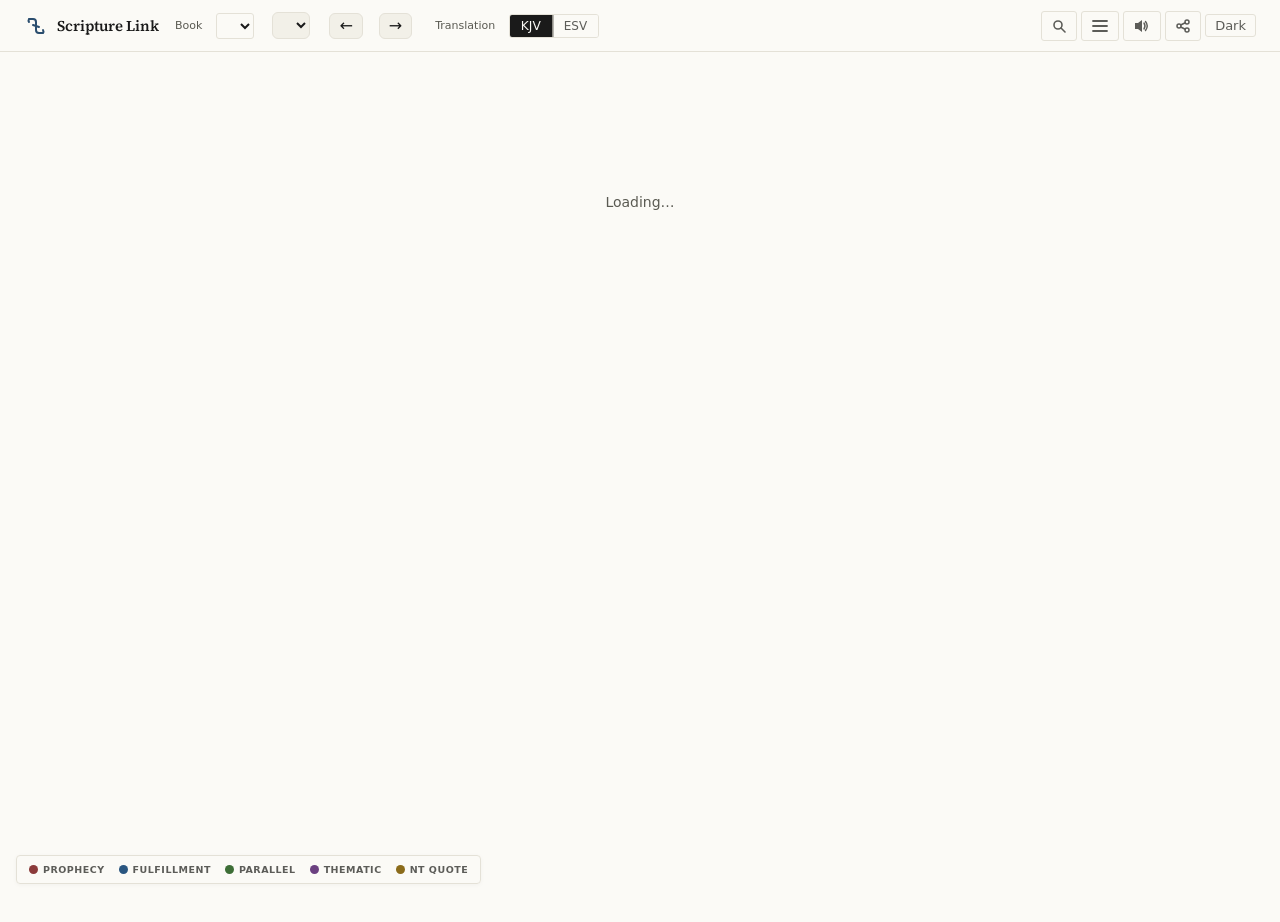
==== commit 93ed4ddb: "fix(iOS Safari): remove will-change:transform from .sidebar to fix position:fixed header drop On iOS" ====
--- a/bible/index.html
+++ b/bible/index.html
@@ -1,4 +1,7 @@
-<!DOCTYPE html>
+  % Total    % Received % Xferd  Average Speed   Time    Time     Time  Current
+                                 Dload  Upload   Total   Spent    Left  Speed
+
+  0     0    0     0    0     0      0      0 --:--:-- --:--:-- --:--:--     0<!DOCTYPE html>
 <html lang="en">
 <head>
 <meta charset="UTF-8">
@@ -15,7 +18,7 @@
 <meta name="apple-mobile-web-app-title" content="Scripture">
 <link rel="icon" type="image/svg+xml" href="data:image/svg+xml,%3Csvg xmlns='http://www.w3.org/2000/svg' viewBox='0 0 100 100'%3E%3Crect width='100' height='100' rx='18' fill='%232A4D6E'/%3E%3Ctext x='50' y='68' font-family='Georgia,serif' font-size='62' fill='white' text-anchor='middle' font-weight='600'%3ES%3C/text%3E%3C/svg%3E">
 
-<!-- Open Graph -->
+<!-- OpenGaph -->
 <meta property="og:title" content="Scripture Link — Bible study with cross-references, Hebrew/Greek, and sermons">
 <meta property="og:description" content="Read the Bible with 344K cross-references, original-language word study, original editorial commentary in the Reformed tradition, and sermons from MacArthur, Joby Martin, Ardavanis, JP Pokluda, and Watermark.">
 <meta property="og:url" content="https://hunihydration.com/bible/">
@@ -97,7 +100,12 @@
   padding-top: env(safe-area-inset-top, 0px);
   padding-left: calc(24px + env(safe-area-inset-left, 0px));
   padding-right: calc(24px + env(safe-area-inset-right, 0px));
-  background: var(--bg);
+  /* Iter 104: explicit opaque background with !important so the header
+     covers verse text underneath when the page scrolls. The previous
+     var(--bg) with no isolation was letting iOS Safari render verse
+     text bleeding through during dynamic-toolbar transitions. */
+  background-color: var(--bg) !important;
+  
   display: flex;
   align-items: center;
   gap: 16px;
@@ -1066,14 +1074,16 @@
 
 /* Header search input — expanded state overlays the rest of the header
    row (position:absolute) so it doesn't shove book/chapter selectors or
-   pill clusters around. iter 103. */
+   pill clusters around. iter 104: z-index lifted to 200 so it sits above
+   the .header (z 100) when expanded, and the input itself gets an opaque
+   background so the book/chapter selectors visually disappear. */
 #header-search {
   font-family: var(--sans);
   font-size: 14px;
   padding: 7px 14px;
   border-radius: 14px;
-  border: 1px solid var(--border-strong);
-  background: var(--bg);
+  border: 1px solid var(--accent);
+  background-color: var(--bg) !important;
   color: var(--text);
   outline: none;
   position: absolute;
@@ -1081,8 +1091,8 @@
   right: 12px;
   top: 50%;
   transform: translateY(-50%);
-  z-index: 10;
-  box-shadow: 0 0 0 3px var(--accent-soft), 0 4px 14px rgba(0,0,0,0.08);
+  z-index: 200;
+  box-shadow: 0 0 0 3px var(--accent-soft), 0 6px 20px rgba(0,0,0,0.18);
 }
 #header-search:focus { border-color: var(--accent); }
 #header-search::placeholder { color: var(--text-muted); opacity: 0.85; }
@@ -1402,12 +1412,15 @@
   top: var(--header-height);
   width: var(--sidebar-width);
   height: calc(100vh - var(--header-height));
-  background: var(--bg);
+  /* Iter 104: explicit opaque background with isolation so dimmed chapter
+     content doesn't bleed through the sidebar bottom-sheet. */
+  background-color: var(--bg) !important;
+  
   border-left: 1px solid var(--border);
   overflow-y: auto;
   transition: right 0.34s cubic-bezier(0.32, 0.72, 0, 1);
   z-index: 50;
-  will-change: right, bottom, transform;
+  will-change: right, bottom; /* iOS Safari: removed transform — sidebar animates right/bottom only; will-change:transform creates stacking context that breaks position:fixed on header */
 }
 .sidebar.open { right: 0; }
 
@@ -1595,6 +1608,7 @@
 body.sidebar-open #sidebar-backdrop {
   background: rgba(0, 0, 0, 0.32);
 }
+    body.sidebar-open .header { z-index: 44; } /* below sidebar-backdrop (45) */
 body.sidebar-open #sidebar-backdrop { display: block; }
 @media (min-width: 821px) { body.sidebar-open #sidebar-backdrop { display: none; } }
 
@@ -2057,7 +2071,7 @@
     transition: bottom 0.28s cubic-bezier(0.32, 0.72, 0, 1);
     box-shadow: 0 -10px 28px rgba(0,0,0,0.22);
     overflow-y: auto;
-    -webkit-overflow-scrolling: touch;
+    /* iOS Safari: -webkit-overflow-scrolling removed — deprecated stacking context creator; overscroll-behavior:contain below handles containment */
     overscroll-behavior: contain;
   }
   .sidebar.open { right: 0; bottom: 0; }
@@ -8123,7 +8137,9 @@
 
   // Pre-compute median target-node degree so labels go to the more-connected
   // (more interesting) target verses, not random ones.
-  const targetDegs = nodes.filter(n => !n.isSource).map(n => n.deg || 0).sort((a,b) => b - a);
+  const targetDegs = nodes.filter(n => !n.isSource).map(n => n.deg || 0).sort
+100  581k  100  581k    0     0  1769k      0 --:--:-- --:--:-- --:--:-- 1773k
+((a,b) => b - a);
   const labelThreshold = targetDegs[Math.min(10, targetDegs.length - 1)] || 0;
 
   nodes.forEach(n => {
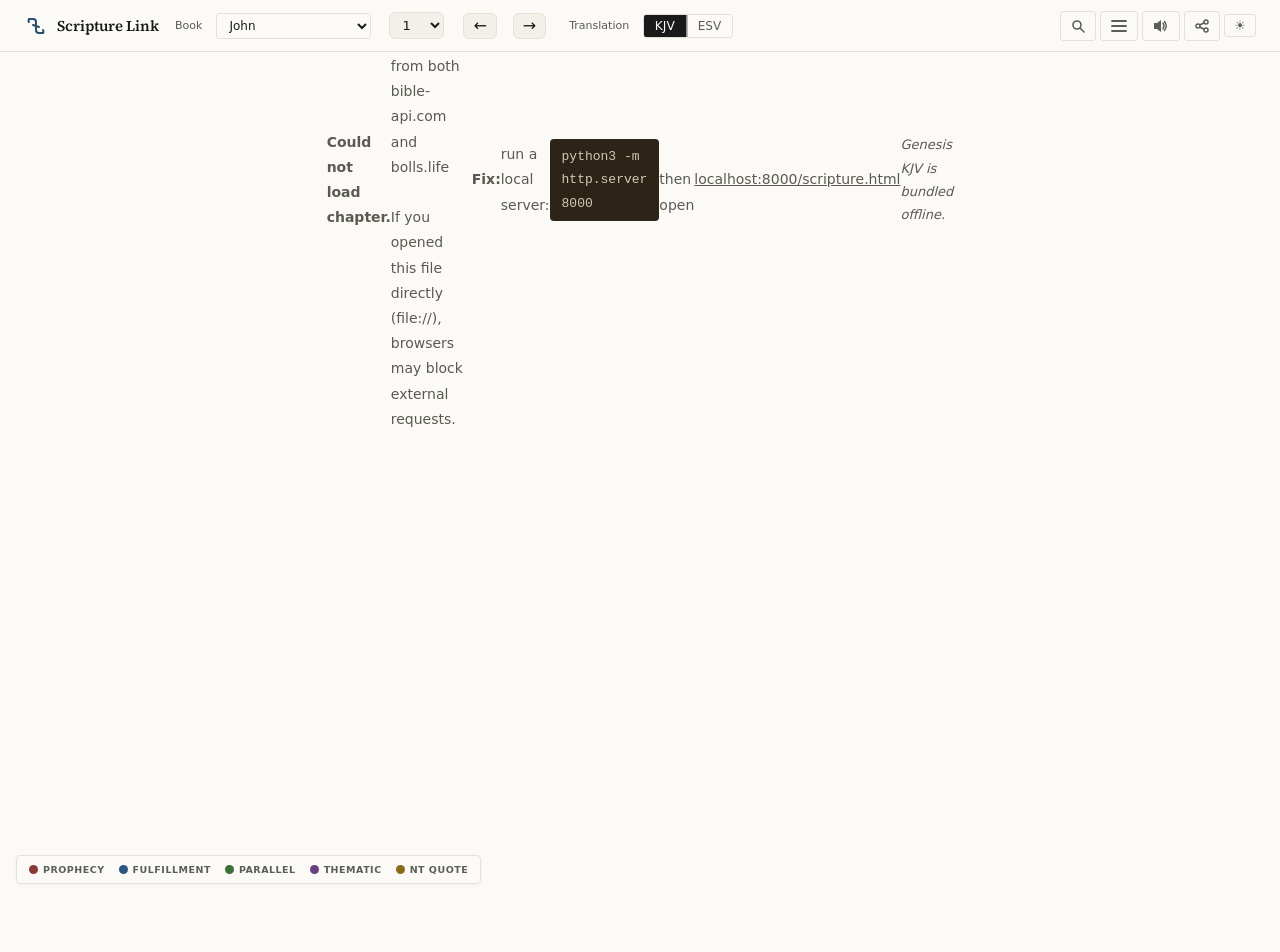
==== commit 711d4a2b: "fix interlinear data gaps + add fallback notice Ps.json had 34 phantom chapter entries (151-184) tha" ====
--- a/bible/index.html
+++ b/bible/index.html
@@ -1,7 +1,4 @@
-  % Total    % Received % Xferd  Average Speed   Time    Time     Time  Current
-                                 Dload  Upload   Total   Spent    Left  Speed
-
-  0     0    0     0    0     0      0      0 --:--:-- --:--:-- --:--:--     0<!DOCTYPE html>
+<!DOCTYPE html>
 <html lang="en">
 <head>
 <meta charset="UTF-8">
@@ -18,7 +15,7 @@
 <meta name="apple-mobile-web-app-title" content="Scripture">
 <link rel="icon" type="image/svg+xml" href="data:image/svg+xml,%3Csvg xmlns='http://www.w3.org/2000/svg' viewBox='0 0 100 100'%3E%3Crect width='100' height='100' rx='18' fill='%232A4D6E'/%3E%3Ctext x='50' y='68' font-family='Georgia,serif' font-size='62' fill='white' text-anchor='middle' font-weight='600'%3ES%3C/text%3E%3C/svg%3E">
 
-<!-- OpenGaph -->
+<!-- Open Graph -->
 <meta property="og:title" content="Scripture Link — Bible study with cross-references, Hebrew/Greek, and sermons">
 <meta property="og:description" content="Read the Bible with 344K cross-references, original-language word study, original editorial commentary in the Reformed tradition, and sermons from MacArthur, Joby Martin, Ardavanis, JP Pokluda, and Watermark.">
 <meta property="og:url" content="https://hunihydration.com/bible/">
@@ -100,12 +97,7 @@
   padding-top: env(safe-area-inset-top, 0px);
   padding-left: calc(24px + env(safe-area-inset-left, 0px));
   padding-right: calc(24px + env(safe-area-inset-right, 0px));
-  /* Iter 104: explicit opaque background with !important so the header
-     covers verse text underneath when the page scrolls. The previous
-     var(--bg) with no isolation was letting iOS Safari render verse
-     text bleeding through during dynamic-toolbar transitions. */
-  background-color: var(--bg) !important;
-  
+  background: var(--bg);
   display: flex;
   align-items: center;
   gap: 16px;
@@ -1074,16 +1066,14 @@
 
 /* Header search input — expanded state overlays the rest of the header
    row (position:absolute) so it doesn't shove book/chapter selectors or
-   pill clusters around. iter 104: z-index lifted to 200 so it sits above
-   the .header (z 100) when expanded, and the input itself gets an opaque
-   background so the book/chapter selectors visually disappear. */
+   pill clusters around. iter 103. */
 #header-search {
   font-family: var(--sans);
   font-size: 14px;
   padding: 7px 14px;
   border-radius: 14px;
-  border: 1px solid var(--accent);
-  background-color: var(--bg) !important;
+  border: 1px solid var(--border-strong);
+  background: var(--bg);
   color: var(--text);
   outline: none;
   position: absolute;
@@ -1091,8 +1081,8 @@
   right: 12px;
   top: 50%;
   transform: translateY(-50%);
-  z-index: 200;
-  box-shadow: 0 0 0 3px var(--accent-soft), 0 6px 20px rgba(0,0,0,0.18);
+  z-index: 10;
+  box-shadow: 0 0 0 3px var(--accent-soft), 0 4px 14px rgba(0,0,0,0.08);
 }
 #header-search:focus { border-color: var(--accent); }
 #header-search::placeholder { color: var(--text-muted); opacity: 0.85; }
@@ -1412,15 +1402,12 @@
   top: var(--header-height);
   width: var(--sidebar-width);
   height: calc(100vh - var(--header-height));
-  /* Iter 104: explicit opaque background with isolation so dimmed chapter
-     content doesn't bleed through the sidebar bottom-sheet. */
-  background-color: var(--bg) !important;
-  
+  background: var(--bg);
   border-left: 1px solid var(--border);
   overflow-y: auto;
   transition: right 0.34s cubic-bezier(0.32, 0.72, 0, 1);
   z-index: 50;
-  will-change: right, bottom; /* iOS Safari: removed transform — sidebar animates right/bottom only; will-change:transform creates stacking context that breaks position:fixed on header */
+  will-change: right, bottom, transform;
 }
 .sidebar.open { right: 0; }
 
@@ -1608,7 +1595,6 @@
 body.sidebar-open #sidebar-backdrop {
   background: rgba(0, 0, 0, 0.32);
 }
-    body.sidebar-open .header { z-index: 44; } /* below sidebar-backdrop (45) */
 body.sidebar-open #sidebar-backdrop { display: block; }
 @media (min-width: 821px) { body.sidebar-open #sidebar-backdrop { display: none; } }
 
@@ -2071,7 +2057,7 @@
     transition: bottom 0.28s cubic-bezier(0.32, 0.72, 0, 1);
     box-shadow: 0 -10px 28px rgba(0,0,0,0.22);
     overflow-y: auto;
-    /* iOS Safari: -webkit-overflow-scrolling removed — deprecated stacking context creator; overscroll-behavior:contain below handles containment */
+    -webkit-overflow-scrolling: touch;
     overscroll-behavior: contain;
   }
   .sidebar.open { right: 0; bottom: 0; }
@@ -5951,6 +5937,18 @@
 
   const bookOsis = OSIS_BY_IDX[state.bookIdx];
 
+  // Chapter-level notice when word-study is enabled but the loaded interlinear
+  // file has no data for this chapter (some chapters are not yet covered).
+  // Without this banner, word-study mode just renders nothing under each verse
+  // and users assume the feature is broken.
+  if (state.wordStudyOn
+      && INTERLINEAR_CACHE[bookOsis]
+      && !INTERLINEAR_CACHE[bookOsis][String(state.chapter)]) {
+    html += `<div style="border-left:3px solid var(--border);background:var(--bg-alt);padding:10px 14px;margin:8px 0 12px;border-radius:4px;font-family:var(--sans);font-size:12.5px;color:var(--text-muted);line-height:1.5">
+      Hebrew/Greek interlinear isn't available for ${book.name} ${state.chapter} yet — verse text only.
+    </div>`;
+  }
+
   verses.forEach(v => {
     const osisKey = `${bookOsis}.${state.chapter}.${v.verse}`;
     const legacyKey = `${getBookAbbr3(state.bookIdx)}.${state.chapter}.${v.verse}`;
@@ -6283,18 +6281,16 @@
     const noteEntry = (typeof getCommentaryFor === 'function') ? getCommentaryFor(key) : null;
     const refStr = encodeURIComponent(book.name + ' ' + state.chapter + ':' + verseNum);
     const gtyURL = `https://www.gty.org/search?q=${refStr}`;
-    if (noteEntry) {
-      const isChapter = noteEntry.scope === 'chapter';
-      const headerLabel = isChapter ? 'Chapter overview' : 'Editorial note';
-      const subLabel = isChapter
-        ? `Whole-chapter context · By Scripture Link · Reformed/expositional`
-        : `By Scripture Link · Reformed/expositional`;
-      commentaryHTML = `<div class="sidebar-section" style="border-left:3px solid #6B4D00;background:linear-gradient(135deg,rgba(212,184,112,${isChapter ? '0.05' : '0.08'}),transparent);padding:14px 16px;margin-top:8px;border-radius:4px">
+    // Chapter-scoped notes render as a separate "Chapter overview" card,
+    // which we no longer want in the verse sidebar — only show verse-level
+    // editorial notes here, and fall through to the generic fallback otherwise.
+    if (noteEntry && noteEntry.scope !== 'chapter') {
+      commentaryHTML = `<div class="sidebar-section" style="border-left:3px solid #6B4D00;background:linear-gradient(135deg,rgba(212,184,112,0.08),transparent);padding:14px 16px;margin-top:8px;border-radius:4px">
         <div style="font-size:10px;letter-spacing:0.1em;color:#A07A20;text-transform:uppercase;margin-bottom:8px;font-weight:600;display:flex;justify-content:space-between;align-items:center">
-          <span>${headerLabel}</span>
-          <span style="font-size:9px;font-style:italic;color:var(--text-dim);text-transform:none;letter-spacing:0" title="Original to Scripture Link, not John MacArthur. Reformed/expositional perspective.">${subLabel}</span>
+          <span>Editorial note</span>
+          <span style="font-size:9px;font-style:italic;color:var(--text-dim);text-transform:none;letter-spacing:0" title="Original to Scripture Link, not John MacArthur. Reformed/expositional perspective.">By Scripture Link · Reformed/expositional</span>
         </div>
-        <div style="font-family:var(--serif);font-size:${isChapter ? '13.5' : '14'}px;line-height:1.65;color:${isChapter ? 'var(--text-muted)' : 'var(--text)'}">${noteEntry.text}</div>
+        <div style="font-family:var(--serif);font-size:14px;line-height:1.65;color:var(--text)">${noteEntry.text}</div>
         <div style="margin-top:12px;padding-top:10px;border-top:1px solid var(--border)">
           <a href="${gtyURL}" target="_blank" rel="noopener" style="display:inline-block;background:#6B4D00;color:#FFF3D6;padding:6px 12px;border-radius:4px;font-family:var(--sans);font-size:11px;text-decoration:none">MacArthur sermons on this passage ↗</a>
         </div>
@@ -8137,9 +8133,7 @@
 
   // Pre-compute median target-node degree so labels go to the more-connected
   // (more interesting) target verses, not random ones.
-  const targetDegs = nodes.filter(n => !n.isSource).map(n => n.deg || 0).sort
-100  581k  100  581k    0     0  1769k      0 --:--:-- --:--:-- --:--:-- 1773k
-((a,b) => b - a);
+  const targetDegs = nodes.filter(n => !n.isSource).map(n => n.deg || 0).sort((a,b) => b - a);
   const labelThreshold = targetDegs[Math.min(10, targetDegs.length - 1)] || 0;
 
   nodes.forEach(n => {
